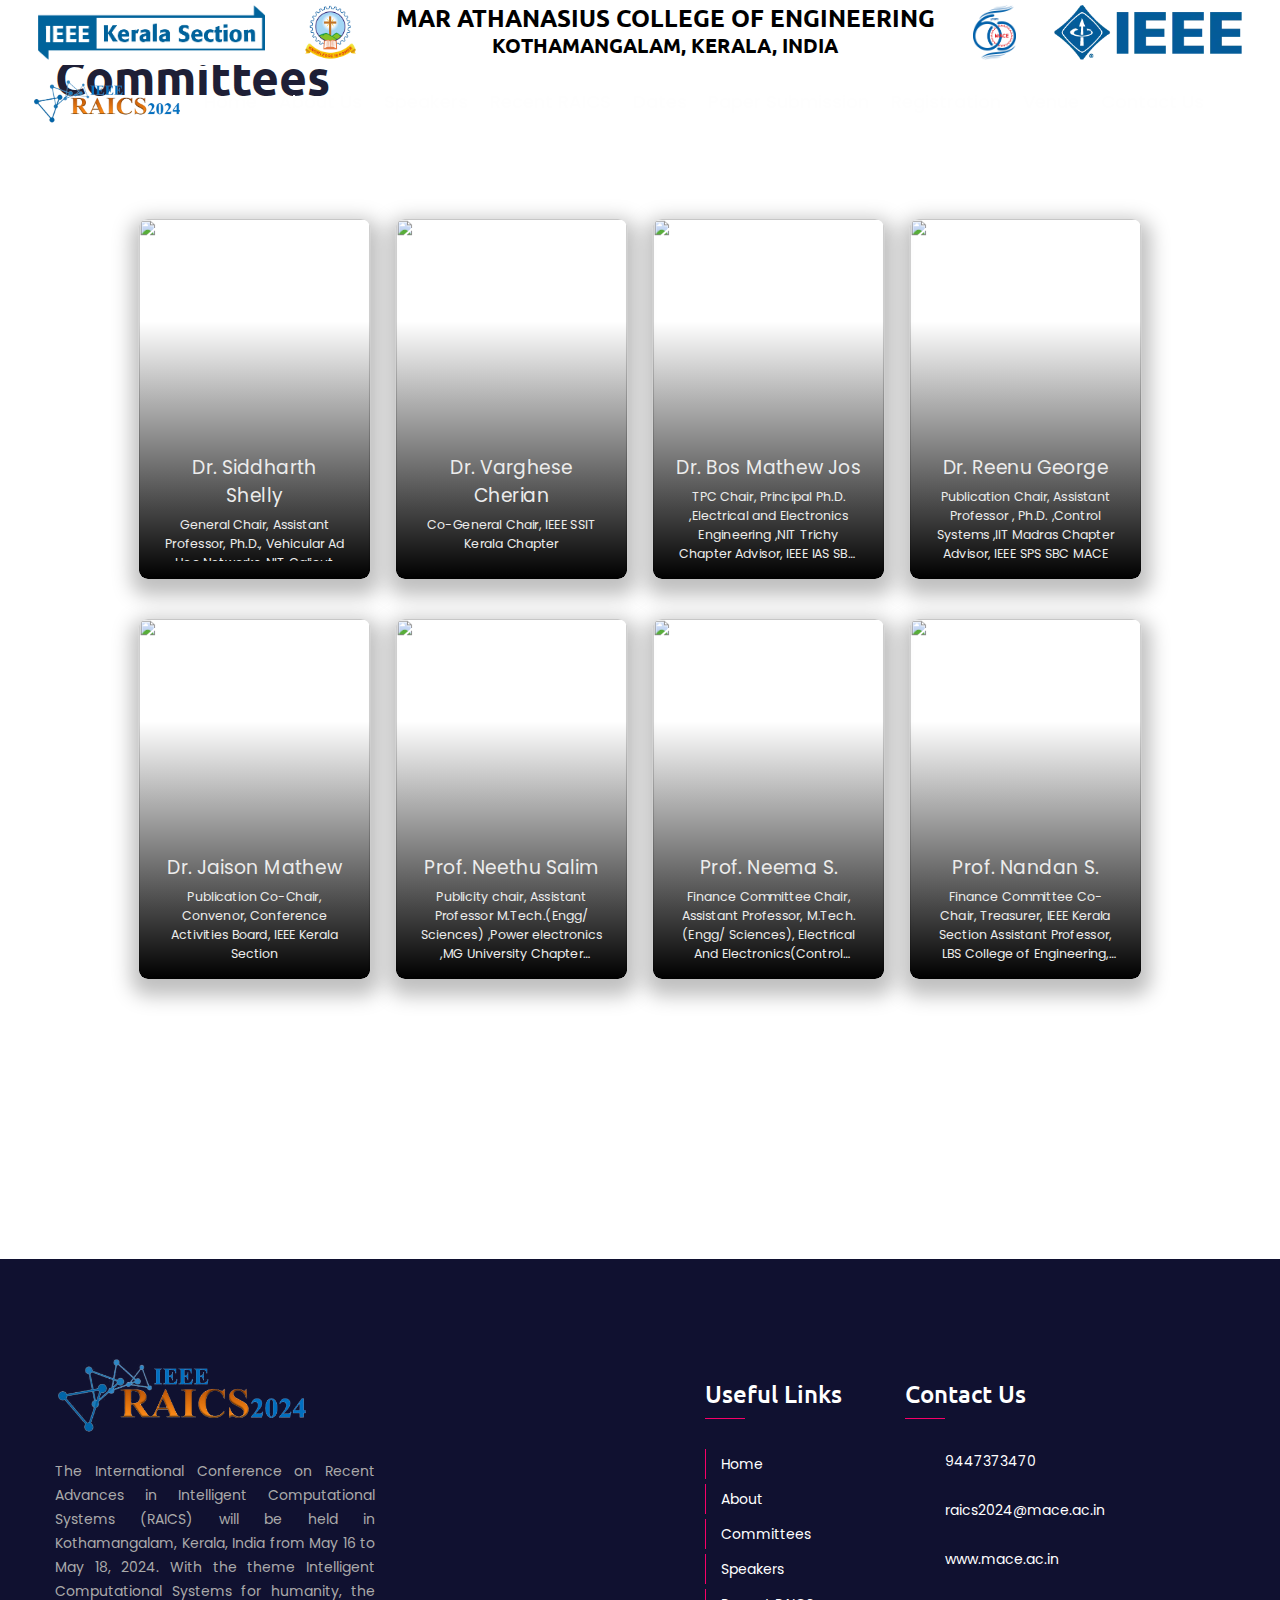
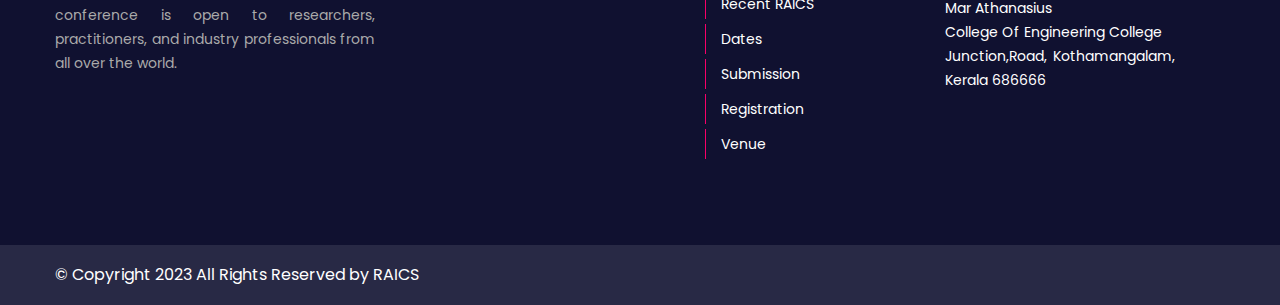
==== committee.html @ f535eb64 "added committee cards, updated committee footer" ====
<!DOCTYPE html>
<html lang="en">

<head>
    <meta charset="utf-8" />
    <title>RAICS</title>
    <!-- Stylesheets -->
    <link href="css/bootstrap.css" rel="stylesheet" />
    <link href="css/style.css" rel="stylesheet" />
    <link href="css/responsive.css" rel="stylesheet" />
    <!--Color Switcher Mockup-->
    <link href="css/color-switcher-design.css" rel="stylesheet" />
    <link rel="shortcut icon" href="images/apple-touch-icon.png" type="image/x-icon" />
    <link rel="icon" href="images/apple-touch-icon.png" type="image/x-icon" />
    <link rel="stylesheet" href="css/committee.css">
    <script src="js/commInfo.js" defer></script>
    <script src="js/committee.js" defer></script>
    <!-- Responsive -->
    <meta http-equiv="X-UA-Compatible" content="IE=edge" />
    <meta name="viewport" content="width=device-width, initial-scale=1.0, maximum-scale=1.0, user-scalable=0" />
    <!--[if lt IE 9]><script src="js/respond.js"></script><![endif]-->
</head>

<body>
    <div class="page-wrapper">
        <!-- Preloader -->

        <div class="preloader"></div>

        <!-- Header span -->

        <!-- Main Header-->

        <header class="main-header">
            <div class="main-box">
                <div class="logo-header">
                    <div>
                        <img src="images/TopLogos/IEEE_Kerala.png" alt="" />
                    </div>
                    <div>
                        <img src="images/TopLogos/macelogo.png" alt="" />
                    </div>
                    <h2 class="heading--">
                        MAR ATHANASIUS COLLEGE OF ENGINEERING
                        <br />
                        <span style="font-size: smaller">KOTHAMANGALAM, KERALA, INDIA</span>
                    </h2>
                    <div>
                        <img src="images/TopLogos/60 yrs MACE.png" alt="" />
                    </div>
                    <div>
                        <img src="images/TopLogos/ieee.webp" alt="" />
                    </div>
                </div>
                <div class="auto-container clearfix">
                    <!-- <div class="logo-box">
                            <div class="logo">
                                <a href="index.html" class="mobile"
                                    ><h2
                                        style="
                                            color: #fff;
                                            font-weight: 700;
                                            text-align: center;
                                        "
                                    >
                                        RAICS
                                    </h2></a
                                >
                                <a href="index.html" class="desktop"
                                    ><h2 style="color: #fff; font-weight: 700;font-size: 1.25rem;">
                                        6th International Conference on Recent Advances in Intelligent Computational 
                                    </h2></a
                                > 
                            </div>
                        </div> -->

                    <!--Nav Box-->

                    <div class="nav-outer clearfix">
                        <div class="nav-logo">
                            <img src="images/TopLogos/raicslogo.png" alt="" />
                        </div>
                        <!--Mobile Navigation Toggler-->

                        <div class="mobile-nav-toggler">
                            <span class="icon flaticon-menu"></span>
                        </div>

                        <!-- Main Menu -->

                        <nav class="main-menu navbar-expand-md navbar-light">
                            <div class="navbar-header">
                                <!-- Togg le Button -->

                                <button class="navbar-toggler" type="button" data-toggle="collapse"
                                    data-target="#navbarSupportedContent" aria-controls="navbarSupportedContent"
                                    aria-expanded="false" aria-label="Toggle navigation">
                                    <span class="icon flaticon-menu-button"></span>
                                </button>
                            </div>

                            <div class="collapse navbar-collapse clearfix" id="navbarSupportedContent">
                                <ul class="navigation clearfix">

                                    <li><a href="index.html">Home </a></li>

                                    <li><a href="index.html#about">About Us</a></li>

                                    <li>
                                        <a href="index.html#speakers">Speakers</a>
                                    </li>
                                    <li>
                                        <a href="index.html#recent" style="text-wrap: nowrap">Recent RAICS</a>
                                    </li>

                                    <li>
                                        <a href="index.html#dates">Dates</a>
                                    </li>
                                    <!-- <li><a href="#theme">Theme</a></li> -->
                                    <li>
                                        <a href="index.html#submission">Paper Submission</a>
                                    </li>
                                    <li>
                                        <a href="index.html#register">Registration</a>
                                    </li>

                                    <li><a href="index.html#venue">Venue</a></li>
                                    <li>
                                        <a href="index.html#footer">Contact Us</a>
                                    </li>
                                    <!-- <li class="current dropdown"><a href="index.html">Home</a>

                                    <ul>

                                        <li><a href="index.html">Home </a></li>

                                        <li><a href="index-2.html">About</a></li>

                                        <li><a href="index-3.html">Venue</a></li>

										<li><a href="index-4.html">Committee</a></li>

                                        <li><a href="index-5.html">Theme</a></li>

                                        <li class="dropdown"><a href="#">Header Styles</a>

                                            <ul>

                                                <li><a href="index.html">Header Style One</a></li>

                                                <li><a href="index-2.html">Header Style Two</a></li>

                                                <li><a href="index-3.html">Header Style Three</a></li>

												<li><a href="index-4.html">Home Page Four</a></li>

												<li><a href="index-5.html">Home Page Five</a></li>

                                            </ul>

                                        </li>

                                    </ul>

                                </li>-->

                                    <!--<li class="dropdown"><a href="about-us.html">About</a>

                                    <ul>

                                        <li><a href="index.html">Home </a></li>

                                        <li><a href="index-2.html">About</a></li>

                                        <li><a href="index-3.html">Venue</a></li>

                                        <li><a href="index-4.html">Committee</a></li>

                                        <li><a href="index-5.html">Theme</a></li>

                                    </ul>

                                </li>

                                <li class="dropdown"><a href="speakers.html">Speakers</a>

                                    <ul>

                                        <li><a href="speakers.html">Speakers</a></li>

                                        <li><a href="speakers-detail.html">Speakers Detail</a></li>

                                    </ul>

                                </li>

                                <li class="dropdown"><a href="schedule.html">Schedule</a>

                                    <ul>

                                        <li><a href="schedule.html">Schedule</a></li>

                                        <li><a href="event-detail.html">Event Detail</a></li>

                                        <li><a href="buy-ticket.html">Buy Ticket</a></li>

                                    </ul>

                                </li>

                                <li class="dropdown"><a href="blog-sidebar.html">Blog</a>

                                    <ul>

                                        <li><a href="blog-sidebar.html">Blog With Sidebar</a></li>

                                        <li><a href="blog-grid.html">Blog Grid</a></li>

                                        <li><a href="blog-single.html">Blog Single</a></li>

                                        <li><a href="error-page.html">404 Error</a></li>

                                    </ul>

                                </li>

                                <li><a href="contact.html">Contact</a></li> -->
                                </ul>
                            </div>
                        </nav>

                        <!-- Main Menu End-->

                        <!-- Outer box 

                    <div class="outer-box">-->

                        <!--Search Box

                        <div class="search-box-outer">

                            <div class="search-box-btn"><span class="flaticon-search"></span></div>

                        </div>-->

                        <!-- Button Box 

                        <div class="btn-box">

                            <a href="buy-ticket.html" class="theme-btn btn-style-one"><span class="btn-title">Get Tickets</span></a>

                        </div>

                    </div>-->
                    </div>
                </div>
            </div>

            <!-- Mobile Menu  -->

            <div class="mobile-menu">
                <div class="menu-backdrop"></div>

                <div class="close-btn">
                    <span class="icon flaticon-cancel-1"></span>
                </div>

                <!--Here Menu Will Come Automatically Via Javascript / Same Menu as in Header-->

                <nav class="menu-box">
                    <div class="nav-logo">
                        <a href="index.html">
                            <h2 style="color: #000; font-weight: 700">
                                RAICS
                            </h2>
                        </a>
                    </div>

                    <ul class="navigation clearfix">
                        <!--Keep This Empty / Menu will come through Javascript-->
                    </ul>
                </nav>
            </div>
            <!-- End Mobile Menu -->
        </header>


        <!-- Features Section Two -->
        <section id="comm" class="features-section-two committee--">
            <div class="auto-container ">
                <div class="sec-title title__modifier">
                    <!-- <span class="title">Committees</span> -->

                    <h2>Committees</h2>
                </div>
                <br />


                <div class="committee__cards">
                    <!-- <div class="committee__card">     (for reference only)
                        <img src="http://unsplash.it/3000" alt="" class="committee__img">
                        <div class="committee__text">
                            <p>Lorem, ipsum dolor.</p>
                            <p class="committee__designation">Lorem ipsum dolor sit amet consectetur adipisicing elit.
                                Ipsam
                                nisi sed ex fugit, nam placeat, ullam eaque commodi veniam labore quidem maxime. Ipsum
                                dignissimos sunt delectus est blanditiis deleniti recusandae!</p>
                        </div>
                    </div> -->
                </div>
            </div>
        </section>
        <!--End Features Section -->
        <footer class="main-footer" id="footer">
            <!--Widgets Section-->

            <div class="widgets-section">
                <div class="auto-container">
                    <div class="row">
                        <!-- Big Column -->

                        <div class="big-column col-xl-6 col-lg-12 col-md-12 col-sm-12">
                            <div class="row">
                                <!-- Footer Column -->

                                <div class="footer-column col-xl-7 col-lg-6 col-md-6 col-sm-12">
                                    <div class="footer-widget about-widget">
                                        <div class="logo">
                                            <a href="#"><img src="images/TopLogos/raicslogo.png" alt="Riasc logo" /></a>
                                        </div>

                                        <div class="text">
                                            <p>
                                                The International Conference
                                                on Recent Advances in
                                                Intelligent Computational
                                                Systems (RAICS) will be held
                                                in Kothamangalam, Kerala,
                                                India from May 16 to May 18,
                                                2024. With the theme
                                                Intelligent Computational
                                                Systems for humanity, the
                                                conference is open to
                                                researchers, practitioners,
                                                and industry professionals
                                                from all over the world.
                                            </p>
                                        </div>

                                        <!-- <ul class="social-icon-one social-icon-colored">

                                        <li><a href="#"><i class="fab fa-facebook-f"></i></a></li>

                                        <li><a href="#"><i class="fab fa-twitter"></i></a></li>

                                        <li><a href="#"><i class="fab fa-pinterest"></i></a></li>

                                        <li><a href="#"><i class="fab fa-youtube"></i></a></li>

                                        <li><a href="#"><i class="fab fa-dribbble"></i></a></li>

                                    </ul> -->
                                    </div>
                                </div>

                                <!-- Footer Column -->
                            </div>
                        </div>

                        <!-- Big Column -->

                        <div class="big-column col-xl-6 col-lg-12 col-md-12 col-sm-12">
                            <div class="row">
                                <!-- Footer Column -->
                                <div class="footer-column col-xl-5 col-lg-6 col-md-6 col-sm-12">
                                    <div class="footer-widget useful-links">
                                        <h2 class="widget-title">
                                            Useful Links
                                        </h2>

                                        <ul class="user-links">
                                            <li><a href="#">Home </a></li>

                                            <li>
                                                <a href="#about">About</a>
                                            </li>

                                            <li>
                                                <a href="#comm">Committees</a>
                                            </li>
                                            <li>
                                                <a href="#speakers">Speakers</a>
                                            </li>
                                            <li>
                                                <a href="#recent" style="
                                                            text-wrap: nowrap;
                                                        ">Recent RAICS</a>
                                            </li>

                                            <li>
                                                <a href="#dates">Dates</a>
                                            </li>

                                            <li>
                                                <a href="#submission">Submission</a>
                                            </li>
                                            <li>
                                                <a href="#register">Registration</a>
                                            </li>

                                            <li>
                                                <a href="#venue">Venue</a>
                                            </li>
                                        </ul>
                                    </div>
                                </div>
                                <div class="footer-column col-lg-6 col-md-6 col-sm-12">
                                    <!-- Footer Column -->

                                    <div class="footer-widget contact-widget">
                                        <h2 class="widget-title">
                                            Contact Us
                                        </h2>

                                        <!-- Footer Column -->

                                        <div class="widget-content">
                                            <ul class="contact-list">
                                                <li>
                                                    <span class="icon flaticon-phone"></span>

                                                    <div class="text">
                                                        <a href="tel:9447373470">9447373470</a>
                                                    </div>
                                                </li>

                                                <li>
                                                    <span class="icon flaticon-paper-plane"></span>

                                                    <div class="text">
                                                        <a href="mailto:raics2024@mace.ac.in">raics2024@mace.ac.in</a>
                                                    </div>
                                                </li>

                                                <li>
                                                    <span class="icon flaticon-menu"></span>

                                                    <div class="text">
                                                        <a href="http://www.mace.ac.in"
                                                            target="_blank">www.mace.ac.in</a>
                                                    </div>
                                                </li>

                                                <li>
                                                    <span class="icon flaticon-worldwide"></span>

                                                    <div class="text">
                                                        Mar Athanasius
                                                        <br />
                                                        College Of
                                                        Engineering College
                                                        <br />
                                                        Junction,Road,
                                                        Kothamangalam,
                                                        Kerala 686666
                                                    </div>
                                                </li>
                                            </ul>
                                        </div>
                                    </div>
                                </div>

                                <!-- Footer Column -->

                                <div class="footer-column col-lg-6 col-md-6 col-sm-12">
                                    <!--Footer Column-->

                                    <!-- <div class="footer-widget instagram-widget">

                                    <h2 class="widget-title">Instagram Gallery</h2>

                                    <div class="widget-content">

                                        <div class="outer clearfix">

                                            <figure class="image">

                                                <a href="images/gallery/1.jpg" class="lightbox-image" title="Image Title Here"><img src="images/gw-1.jpg" alt></a>

                                            </figure>



                                            <figure class="image">

                                                <a href="images/gallery/2.jpg" class="lightbox-image" title="Image Title Here"><img src="images/gw-2.jpg" alt></a>

                                            </figure>



                                            <figure class="image">

                                                <a href="images/gallery/3.jpg" class="lightbox-image" title="Image Title Here"><img src="images/gw-3.jpg" alt></a>

                                            </figure>



                                            <figure class="image">

                                                <a href="images/gallery/4.jpg" class="lightbox-image" title="Image Title Here"><img src="images/gw-4.jpg" alt></a>

                                            </figure>



                                            <figure class="image">

                                                <a href="images/gallery/5.jpg" class="lightbox-image" title="Image Title Here"><img src="images/gw-5.jpg" alt></a>

                                            </figure>



                                            <figure class="image">

                                                <a href="images/gallery/1.jpg" class="lightbox-image" title="Image Title Here"><img src="images/gw-6.jpg" alt></a>

                                            </figure>

                                        </div>

                                    </div>

                                </div>

                            </div> -->
                                </div>
                            </div>
                        </div>
                    </div>
                </div>

                <!--Footer Bottom-->

                <div class="footer-bottom">
                    <div class="auto-container">
                        <div class="inner-container clearfix">
                            <div class="copyright-text">
                                <p>
                                    © Copyright 2023 All Rights Reserved by
                                    RAICS
                                </p>
                            </div>
                        </div>
                    </div>
                </div>
            </div>
        </footer>

        <!-- End Footer -->



    </div>
    <a class="scroll-to-top scroll-to-target" href="#">
        <span class="fa fa-angle-double-up"></span>
    </a>

    <script src="js/jquery.js"></script>

    <script src="js/popper.min.js"></script>

    <script src="js/bootstrap.min.js"></script>

    <script src="js/jquery-ui.js"></script>

    <script src="js/jquery.fancybox.js"></script>

    <script src="js/appear.js"></script>

    <script src="js/owl.js"></script>

    <script src="js/jquery.countdown.js"></script>

    <script src="js/wow.js"></script>

    <script src="js/script.js"></script>

    <!-- Color Setting -->

    <script src="js/color-settings.js"></script>
</body>

</html>
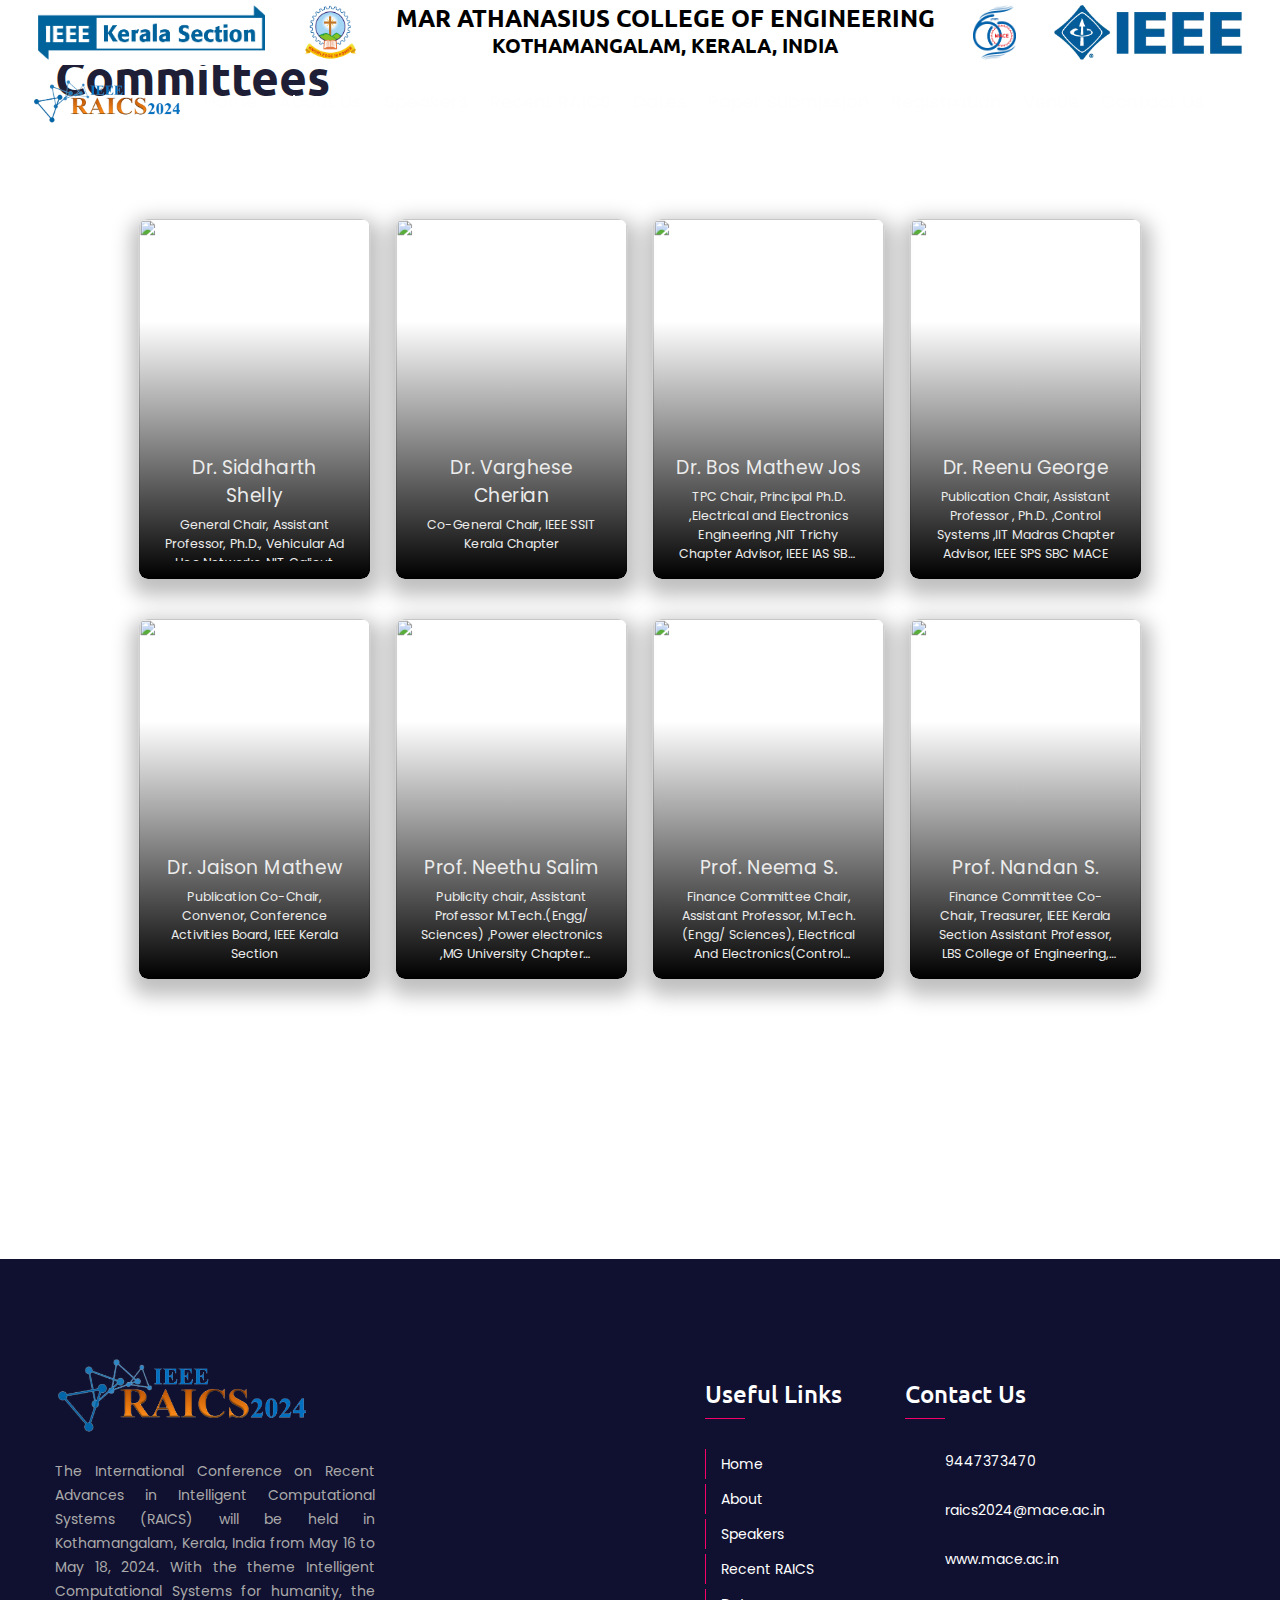
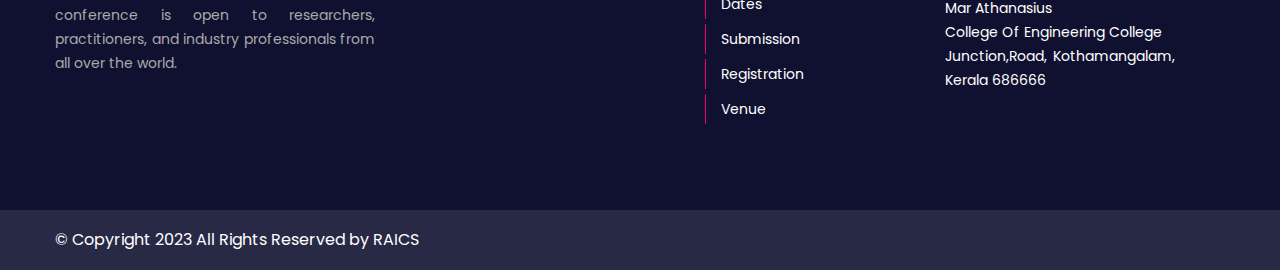
==== commit fb1638a3: "added footer comm,fixed linking" ====
--- a/committee.html
+++ b/committee.html
@@ -379,37 +379,33 @@
                                         </h2>
 
                                         <ul class="user-links">
-                                            <li><a href="#">Home </a></li>
-
-                                            <li>
-                                                <a href="#about">About</a>
-                                            </li>
-
-                                            <li>
-                                                <a href="#comm">Committees</a>
-                                            </li>
-                                            <li>
-                                                <a href="#speakers">Speakers</a>
-                                            </li>
-                                            <li>
-                                                <a href="#recent" style="
+                                            <li><a href="index.html">Home </a></li>
+
+                                            <li>
+                                                <a href="index.html#about">About</a>
+                                            </li>
+                                            <li>
+                                                <a href="index.html#speakers">Speakers</a>
+                                            </li>
+                                            <li>
+                                                <a href="index.html#recent" style="
                                                             text-wrap: nowrap;
                                                         ">Recent RAICS</a>
                                             </li>
 
                                             <li>
-                                                <a href="#dates">Dates</a>
-                                            </li>
-
-                                            <li>
-                                                <a href="#submission">Submission</a>
-                                            </li>
-                                            <li>
-                                                <a href="#register">Registration</a>
-                                            </li>
-
-                                            <li>
-                                                <a href="#venue">Venue</a>
+                                                <a href="index.html#dates">Dates</a>
+                                            </li>
+
+                                            <li>
+                                                <a href="index.html#submission">Submission</a>
+                                            </li>
+                                            <li>
+                                                <a href="index.html#register">Registration</a>
+                                            </li>
+
+                                            <li>
+                                                <a href="index.html#venue">Venue</a>
                                             </li>
                                         </ul>
                                     </div>
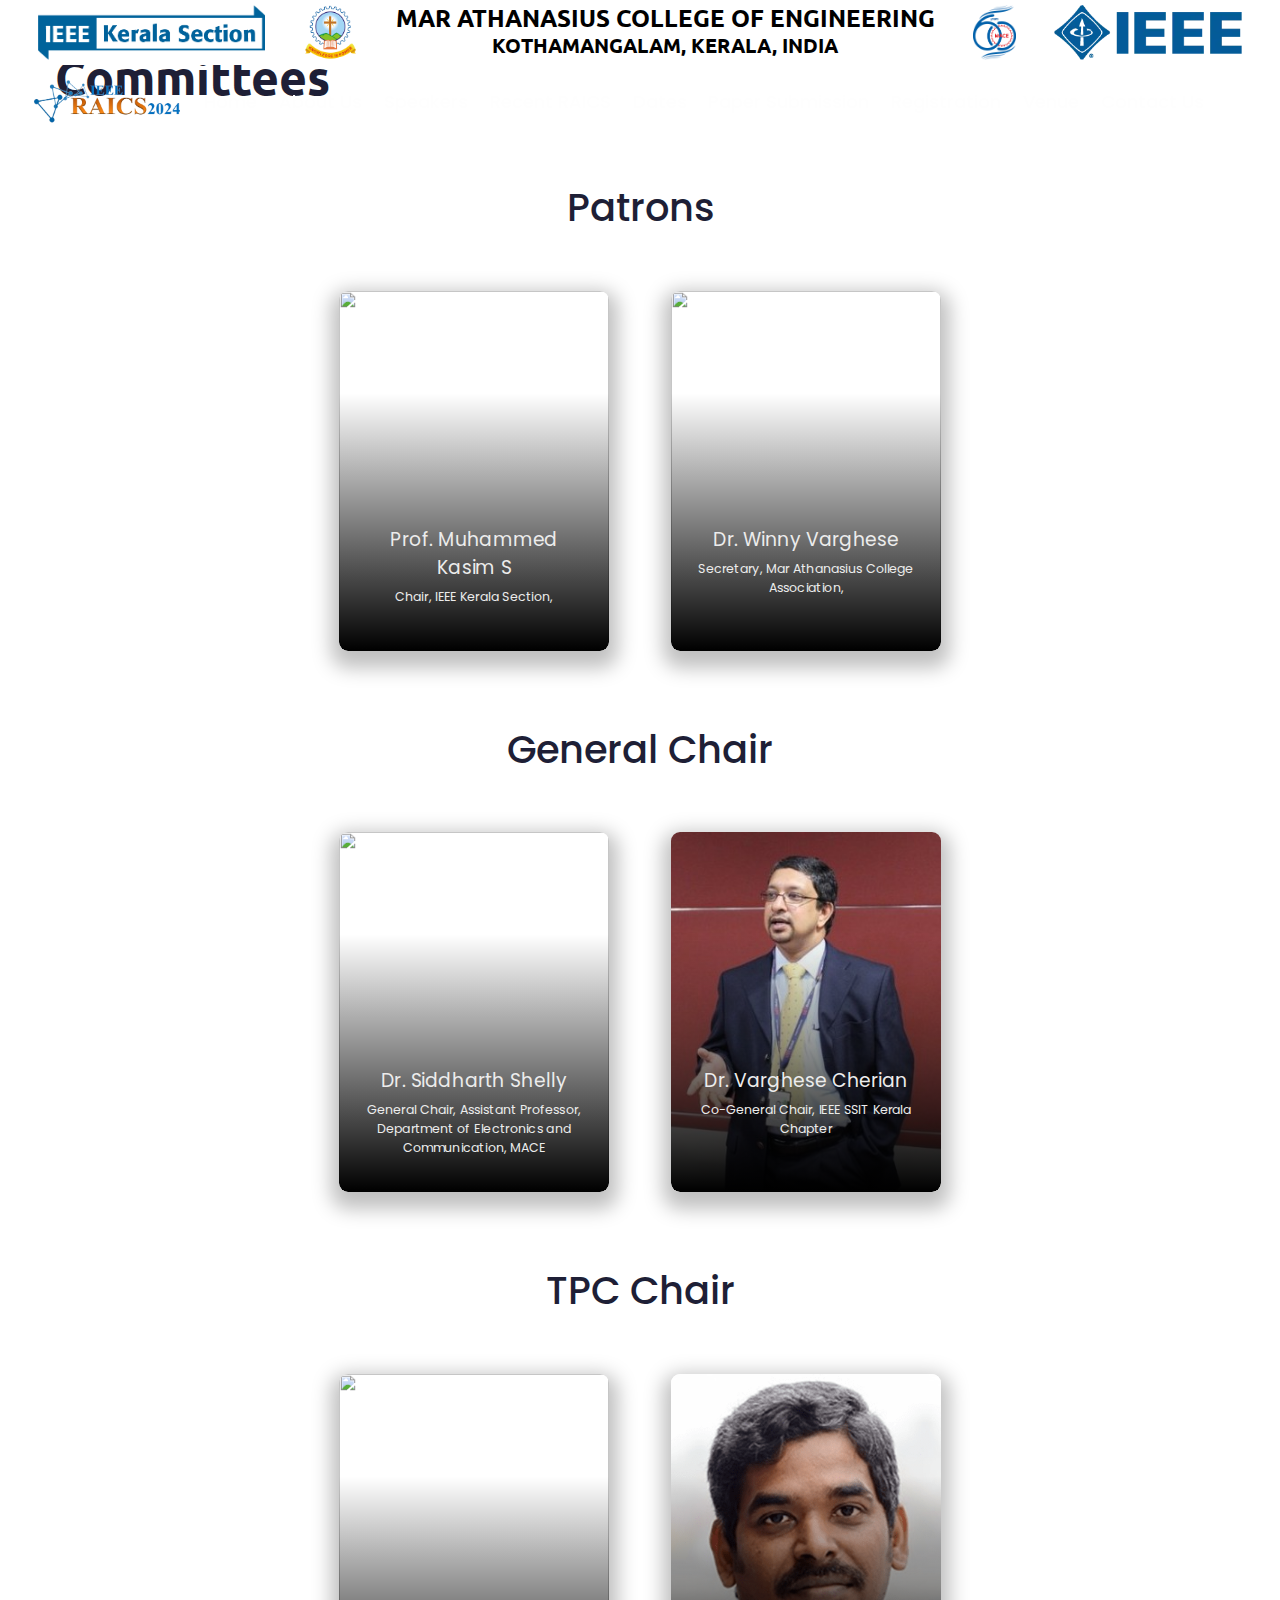
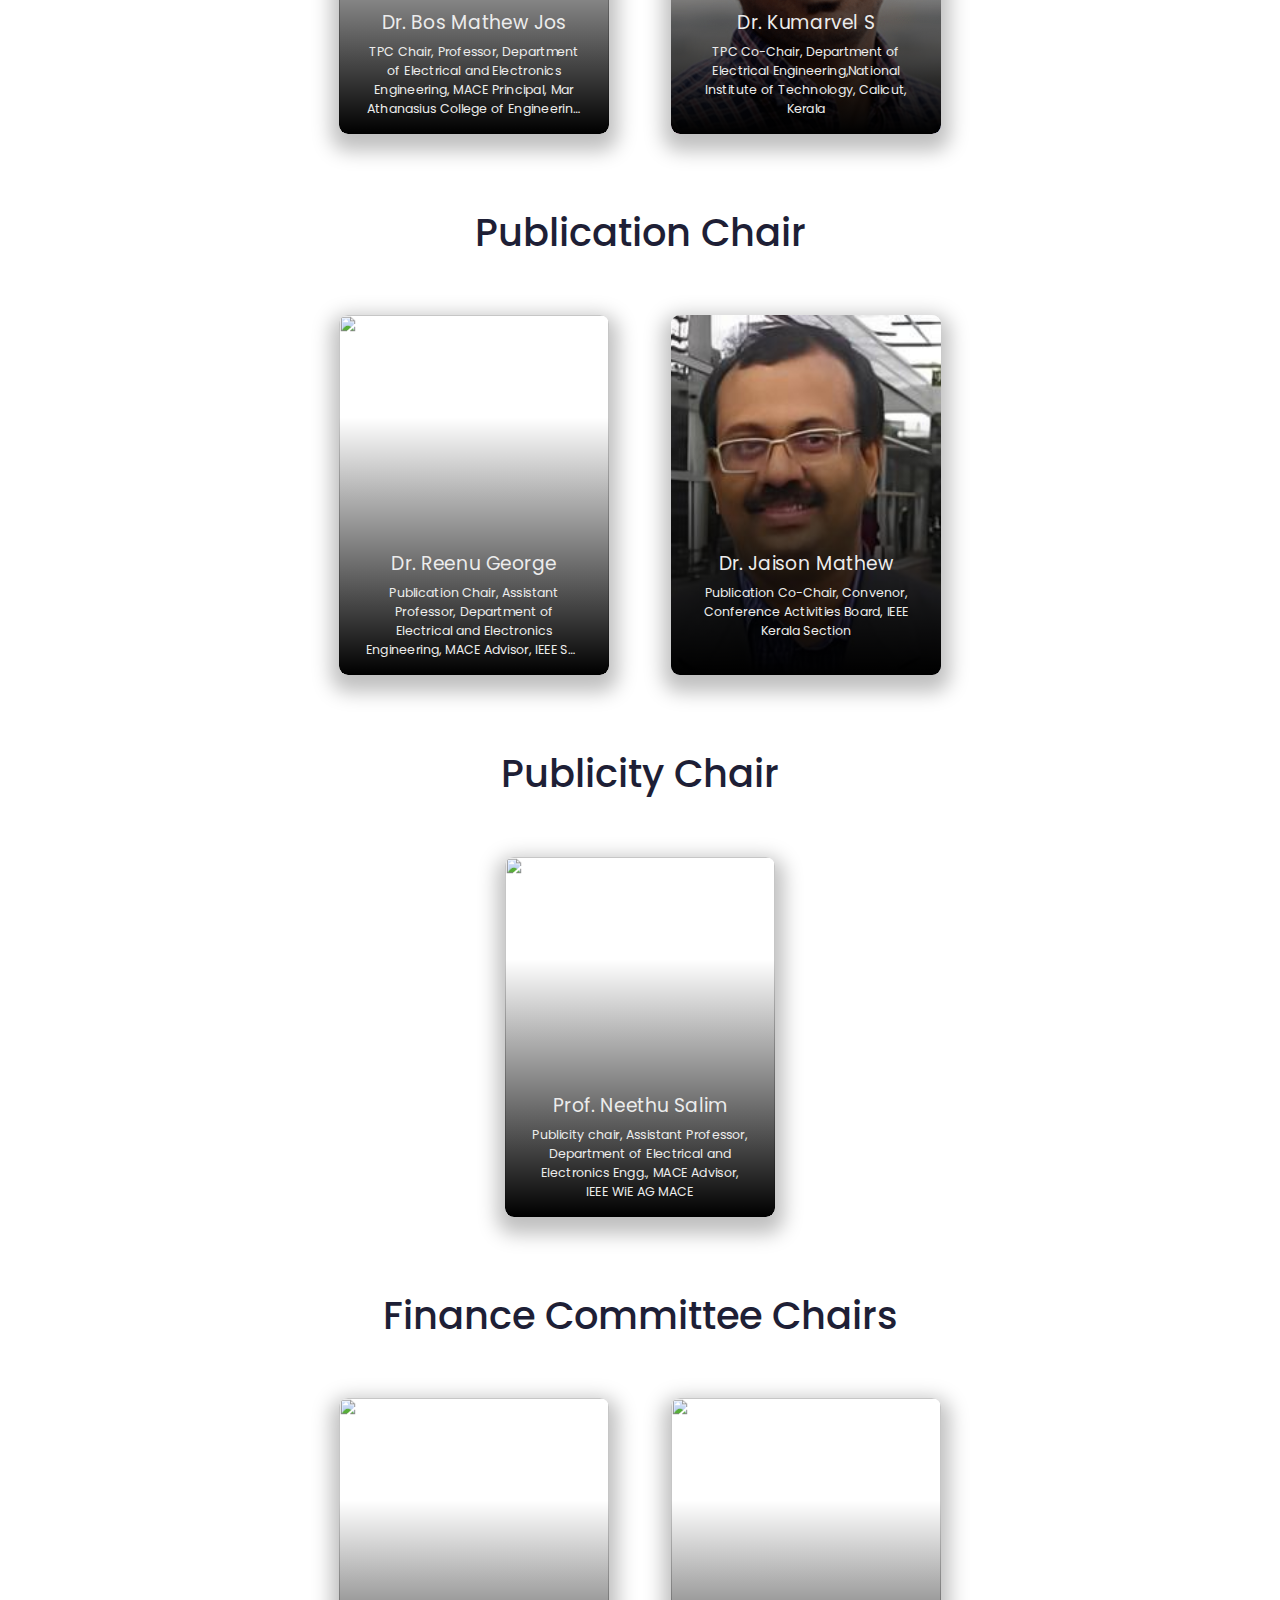
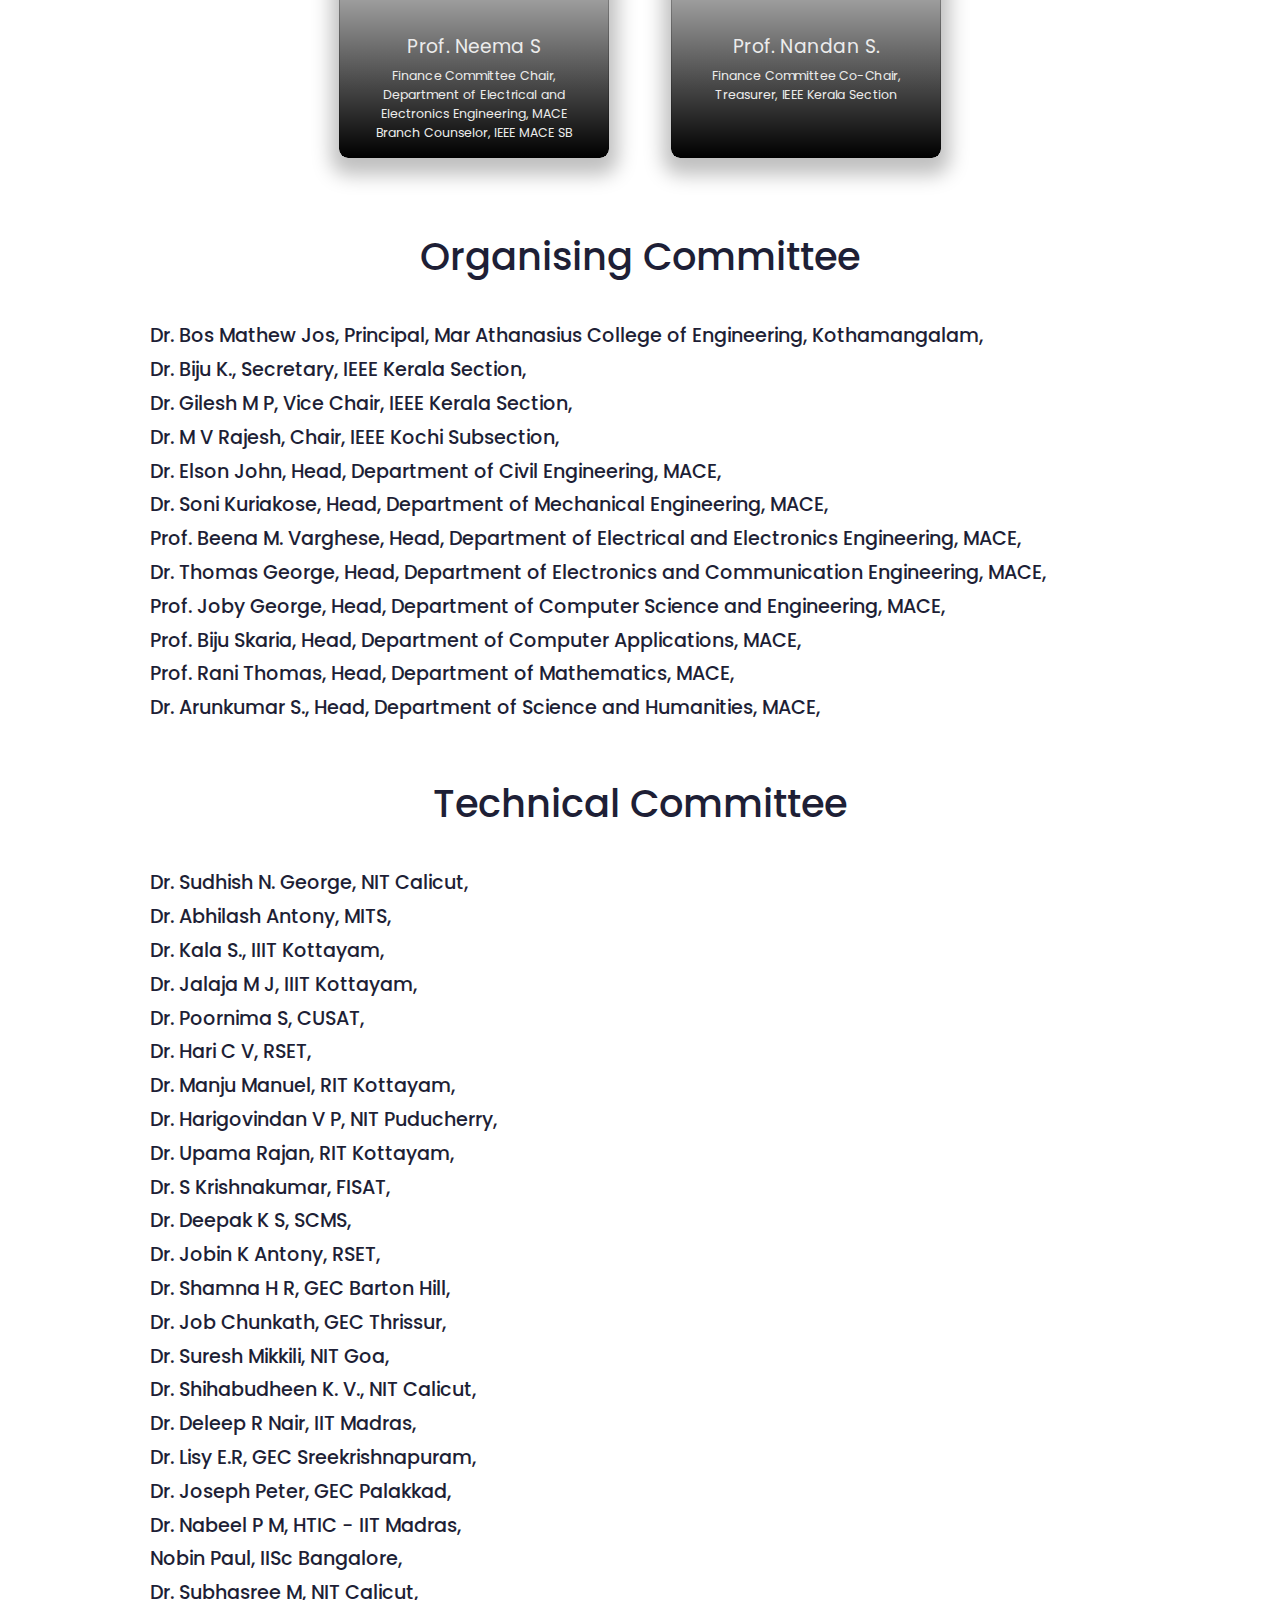
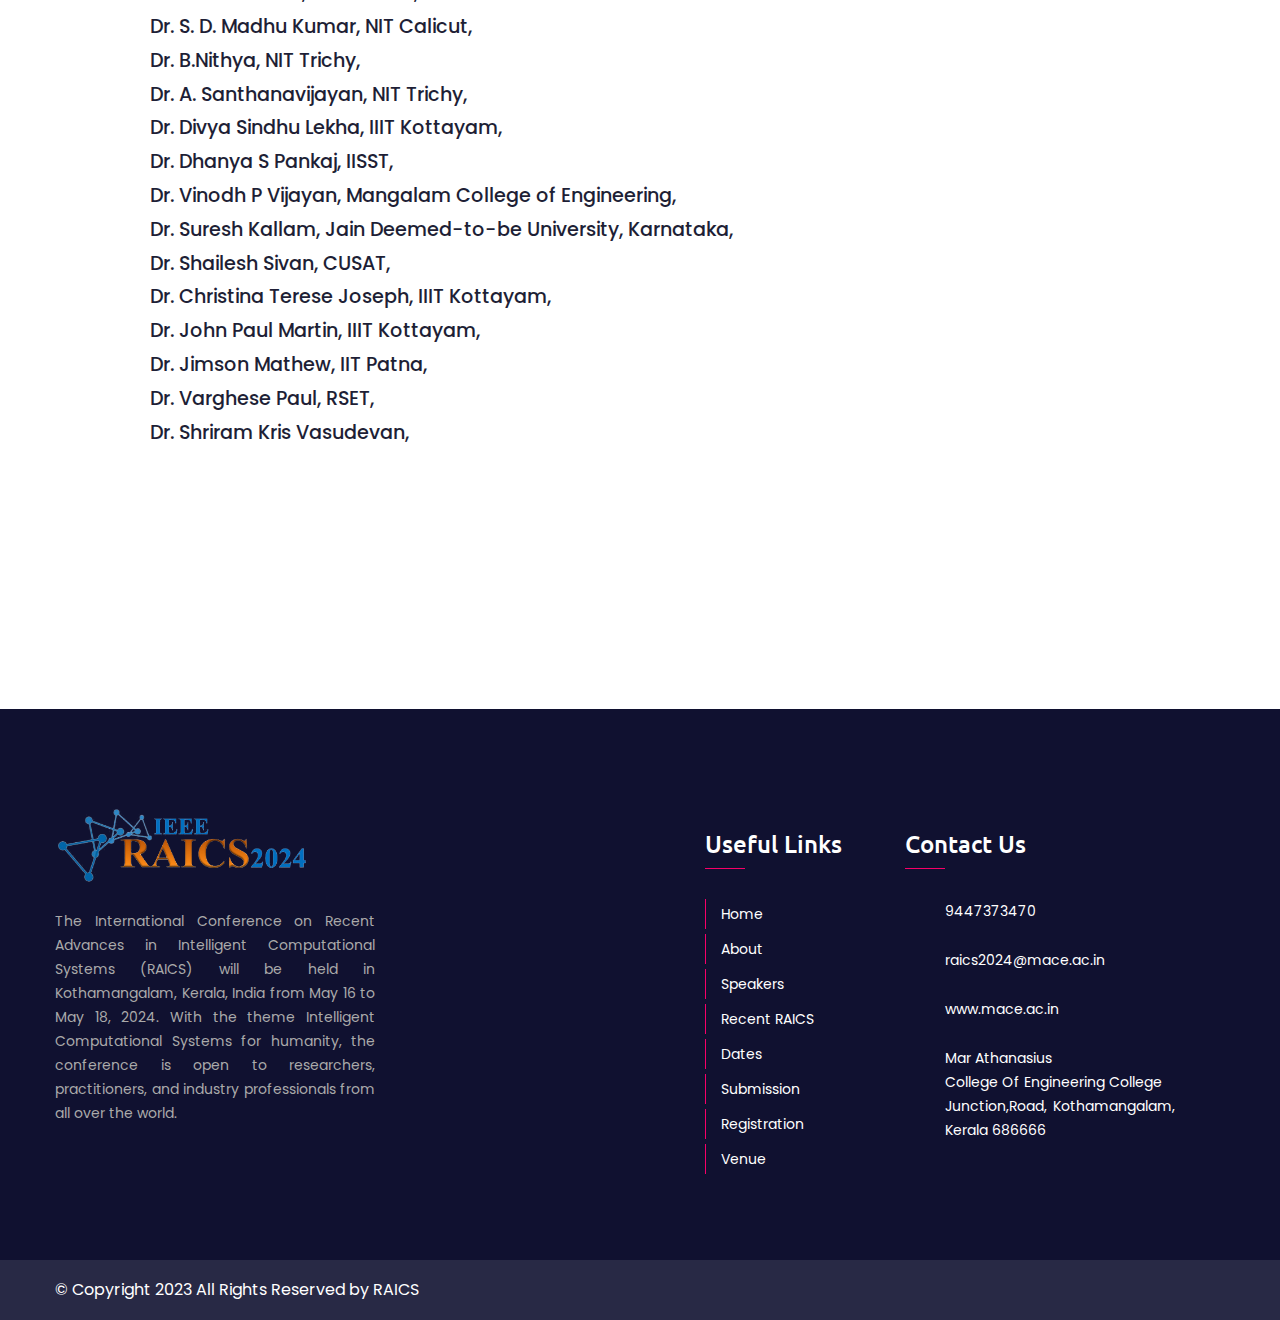
==== commit fda99b04: "committee page new entries" ====
--- a/committee.html
+++ b/committee.html
@@ -31,7 +31,7 @@
 
         <!-- Main Header-->
 
-        <header class="main-header">
+        <header class="main-header colored">
             <div class="main-box">
                 <div class="logo-header">
                     <div>
@@ -101,10 +101,11 @@
 
                             <div class="collapse navbar-collapse clearfix" id="navbarSupportedContent">
                                 <ul class="navigation clearfix">
-
                                     <li><a href="index.html">Home </a></li>
 
-                                    <li><a href="index.html#about">About Us</a></li>
+                                    <li>
+                                        <a href="index.html#about">About Us</a>
+                                    </li>
 
                                     <li>
                                         <a href="index.html#speakers">Speakers</a>
@@ -124,7 +125,9 @@
                                         <a href="index.html#register">Registration</a>
                                     </li>
 
-                                    <li><a href="index.html#venue">Venue</a></li>
+                                    <li>
+                                        <a href="index.html#venue">Venue</a>
+                                    </li>
                                     <li>
                                         <a href="index.html#footer">Contact Us</a>
                                     </li>
@@ -295,8 +298,8 @@
                 </div>
                 <br />
 
-
                 <div class="committee__cards">
+
                     <!-- <div class="committee__card">     (for reference only)
                         <img src="http://unsplash.it/3000" alt="" class="committee__img">
                         <div class="committee__text">
@@ -307,7 +310,26 @@
                                 dignissimos sunt delectus est blanditiis deleniti recusandae!</p>
                         </div>
                     </div> -->
+                    <div class="committe__section__wrapper comm__patrons">
+                    </div>
+                    <div class="committe__section__wrapper comm__gchair">
+                    </div>
+                    <div class="committe__section__wrapper comm__tpc">
+                    </div>
+                    <div class="committe__section__wrapper comm__publication">
+                    </div>
+                    <div class="committe__section__wrapper comm__publicity">
+                    </div>
+                    <div class="committe__section__wrapper comm__finance">
+                    </div>
+                    <div class="committe__section__wrapper comm__org">
+                    </div>
+                    <div class="committe__section__wrapper comm__tech">
+                    </div>
+
+
                 </div>
+
             </div>
         </section>
         <!--End Features Section -->
--- a/css/committee.css
+++ b/css/committee.css
@@ -1,7 +1,30 @@
 @media all and (min-width: 767px) {
   .title__modifier {
     margin-top: 3rem;
+    margin-bottom: 0;
   }
+}
+.title__modifier {
+  margin-bottom: 0;
+}
+
+.committe__section__wrapper {
+  width: 100%;
+  height: auto;
+  display: flex;
+  flex-wrap: wrap;
+  gap: 2rem;
+  justify-content: center;
+  align-items: center;
+}
+.committee_titles {
+  width: 100%;
+  font-size: 2.4rem;
+  margin-block: 3rem 0rem;
+  text-align: center;
+  color: #1e1f36;
+  font-weight: 500;
+  font-family: inherit;
 }
 
 .committee__img {
@@ -23,6 +46,7 @@
   position: relative;
   max-width: 300px;
   min-width: 257px;
+  width: 300px; /*optional*/
   height: 400px;
   border-radius: 10px;
   display: flex;
@@ -30,7 +54,7 @@
   align-items: center;
   box-shadow: 1px 9px 21px 9px rgba(0, 0, 0, 0.25);
   overflow: hidden;
-  transition: all 200ms ease-in-out;
+  transition: all 300ms ease-in-out;
   transform: scale(0.9);
 }
 
@@ -79,3 +103,34 @@
   text-overflow: ellipsis;
   white-space: normal;
 }
+
+.comm__organising,
+.comm__technical {
+  list-style-type: disc;
+  width: 100%;
+}
+
+.comm__organising > *,
+.comm__technical > * {
+  color: #1e1f36;
+  font-family: inherit;
+  font-weight: 500;
+  font-size: 1.2rem;
+  padding: 5px;
+  margin-left: min(7rem, 7vmax);
+}
+
+@keyframes AutoReveal {
+  0% {
+    transform: translateY(0);
+  }
+  10% {
+    transform: translateY(0);
+  }
+  50% {
+    transform: translateY(50%);
+  }
+  100% {
+    transform: translateY(0);
+  }
+}
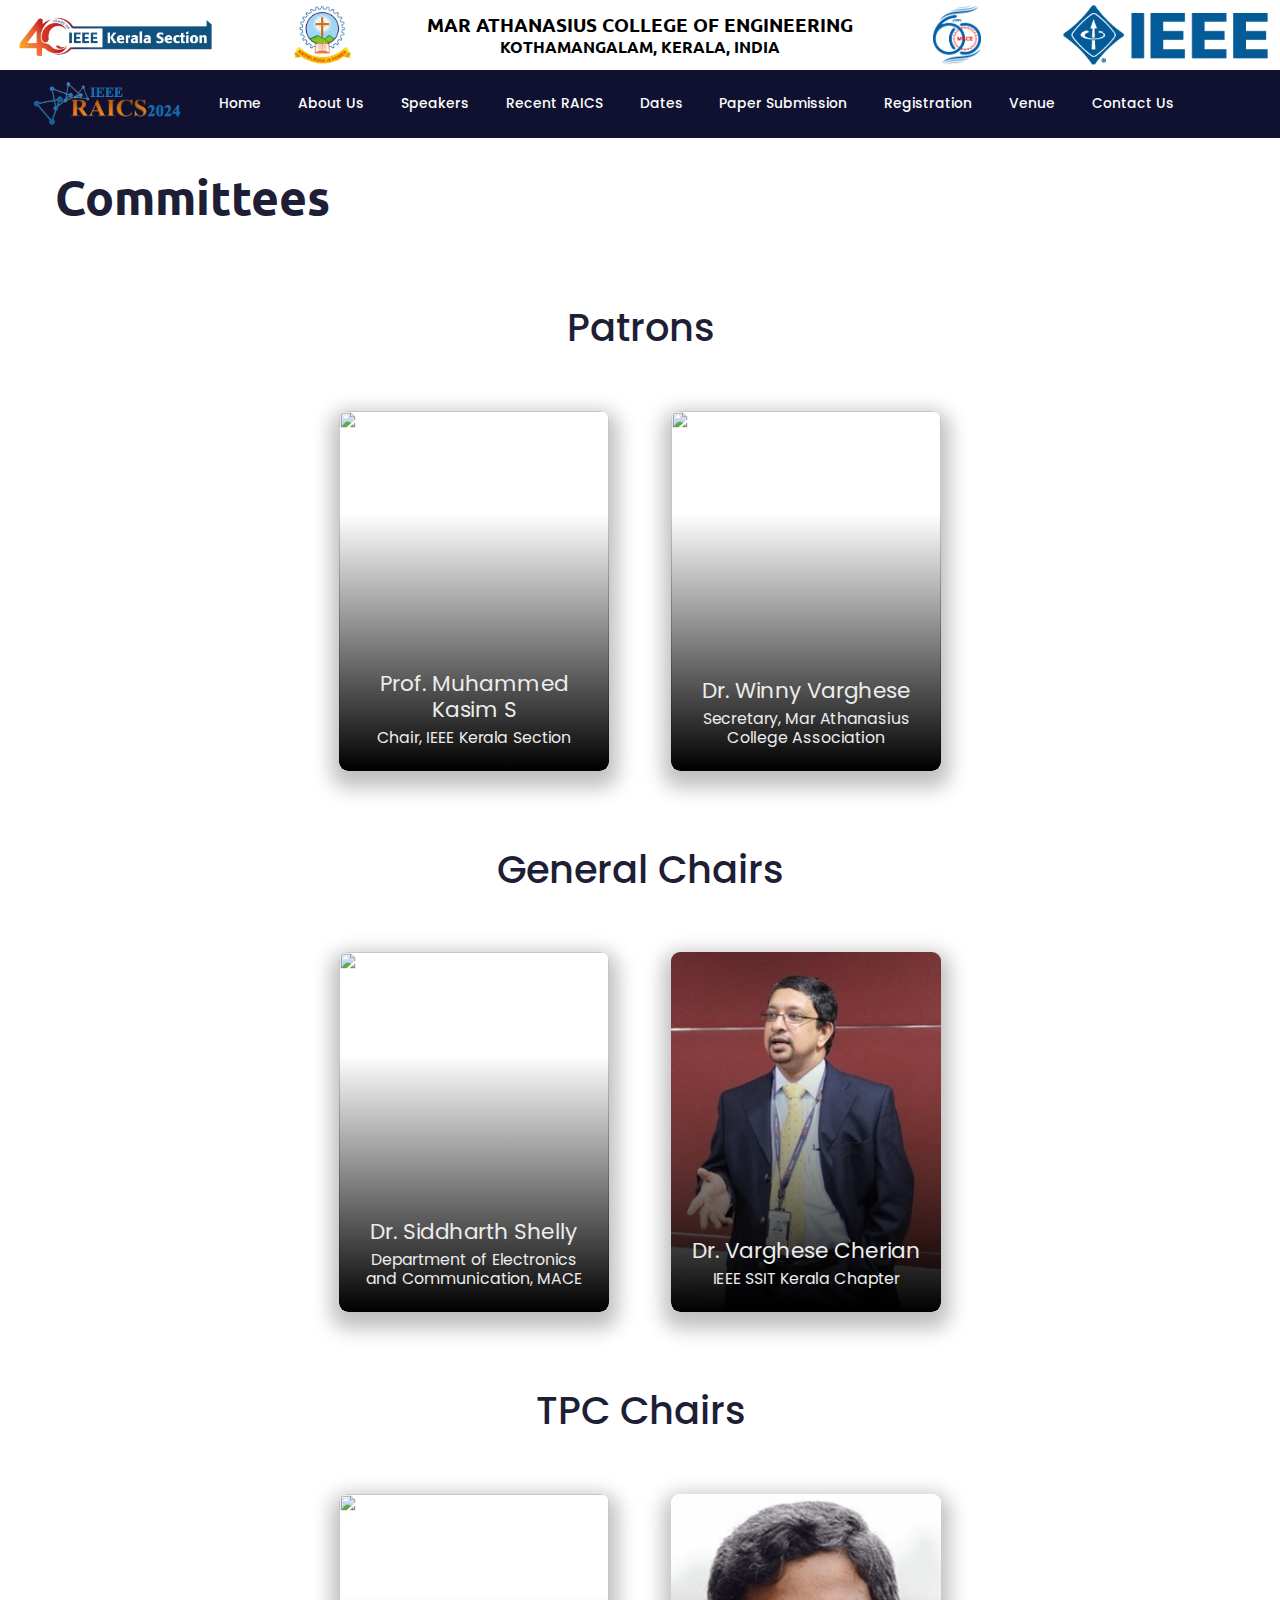
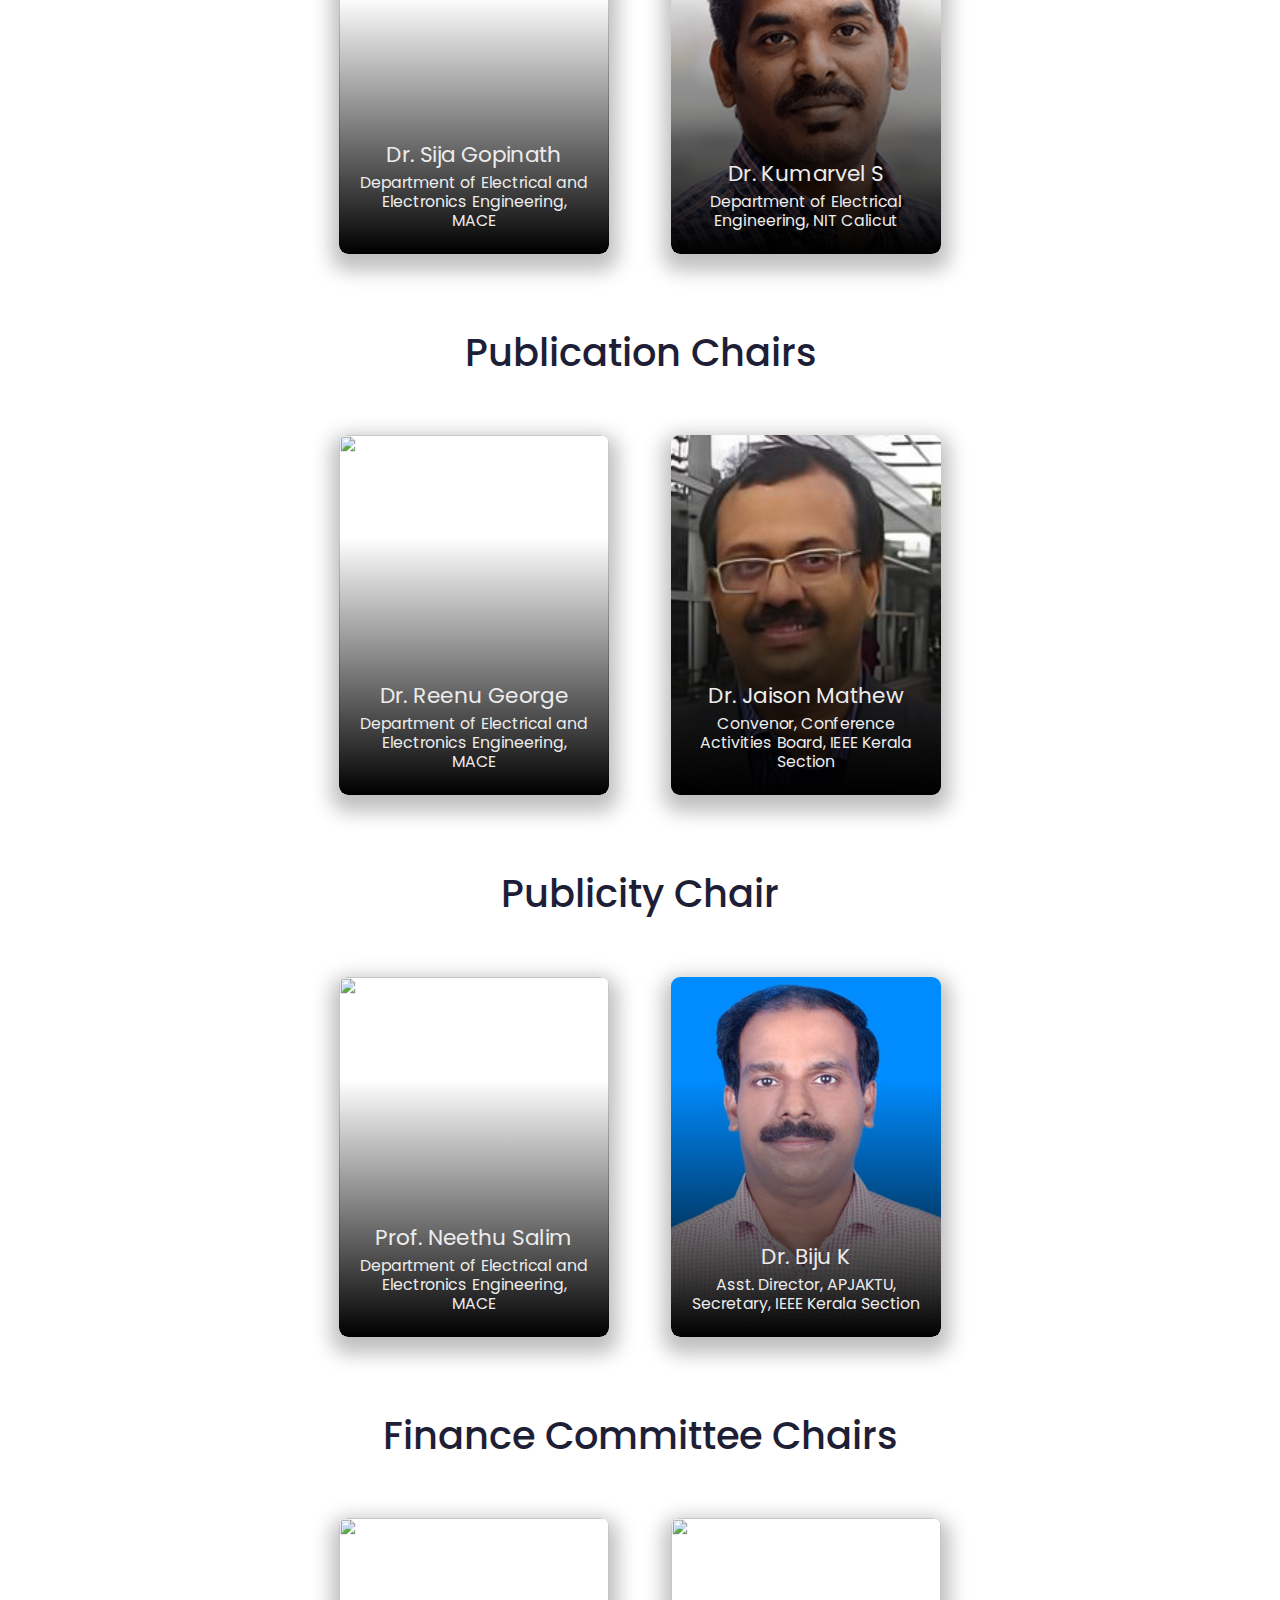
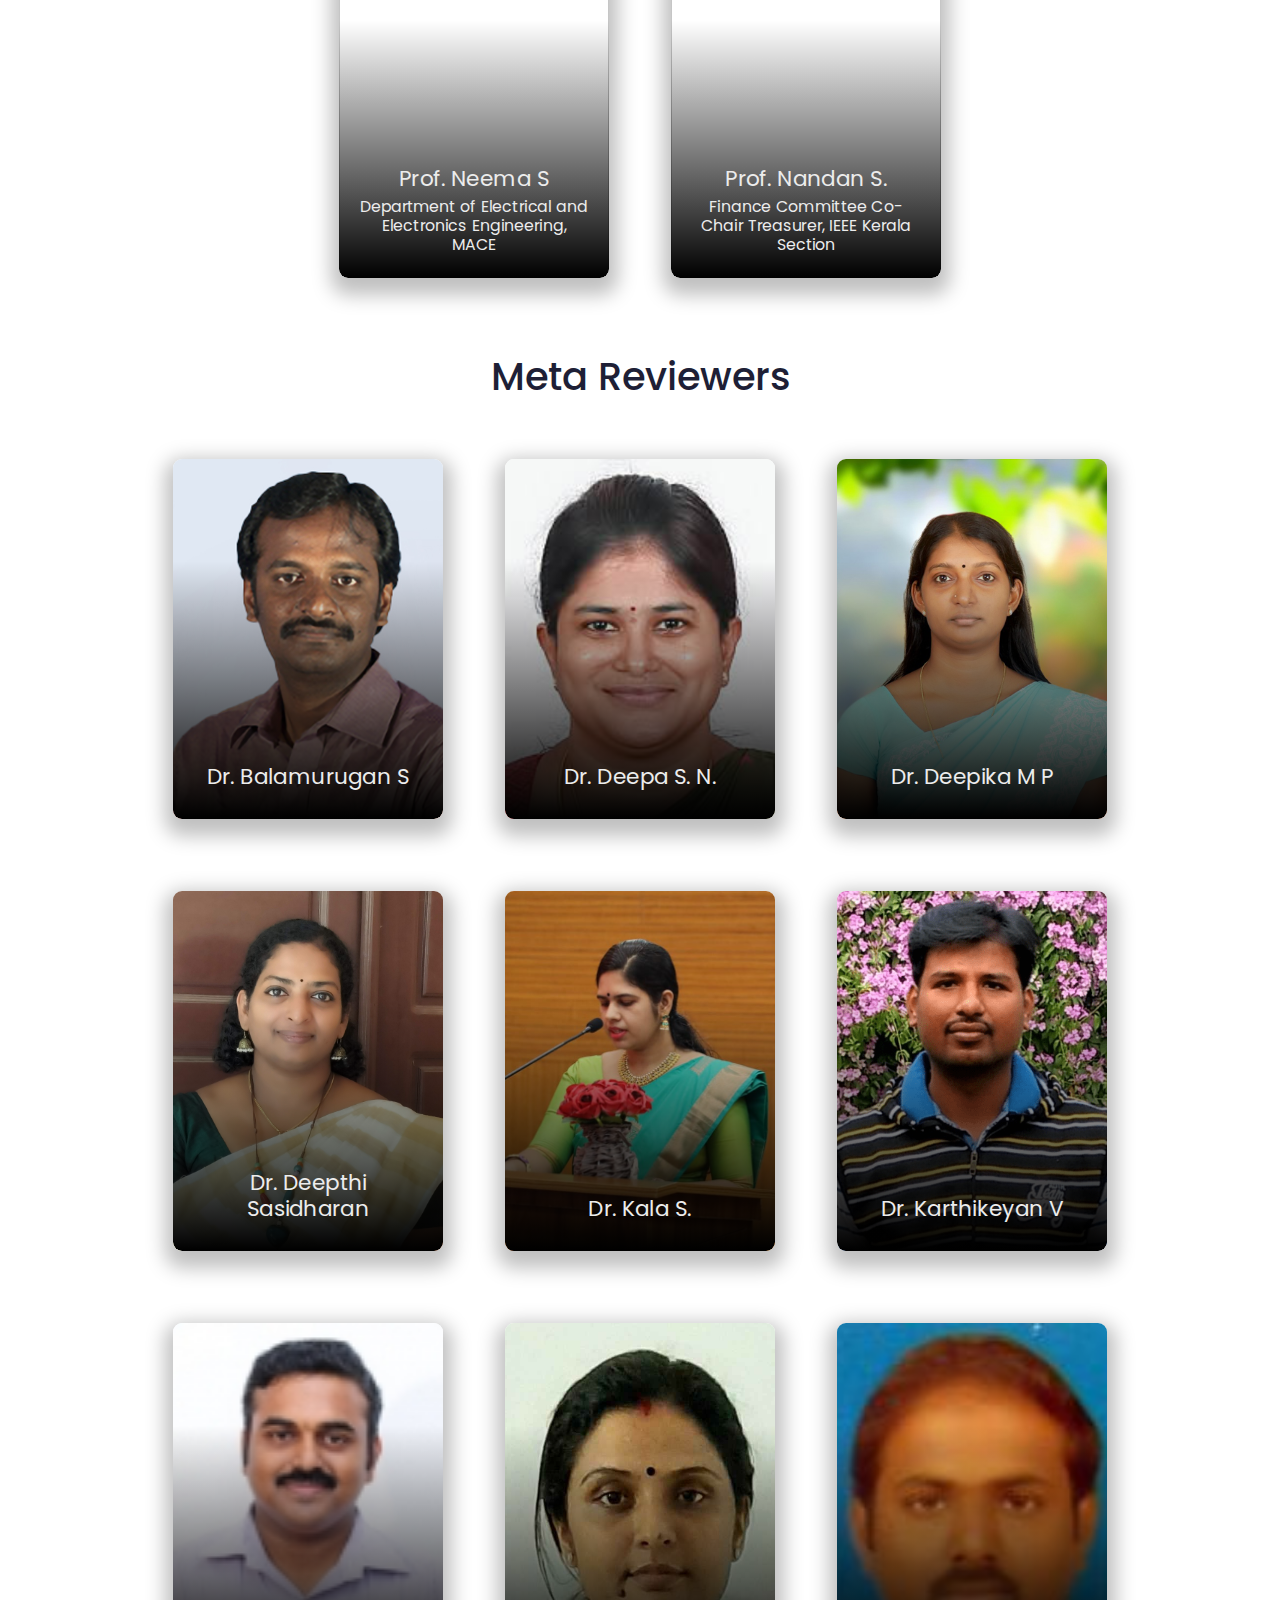
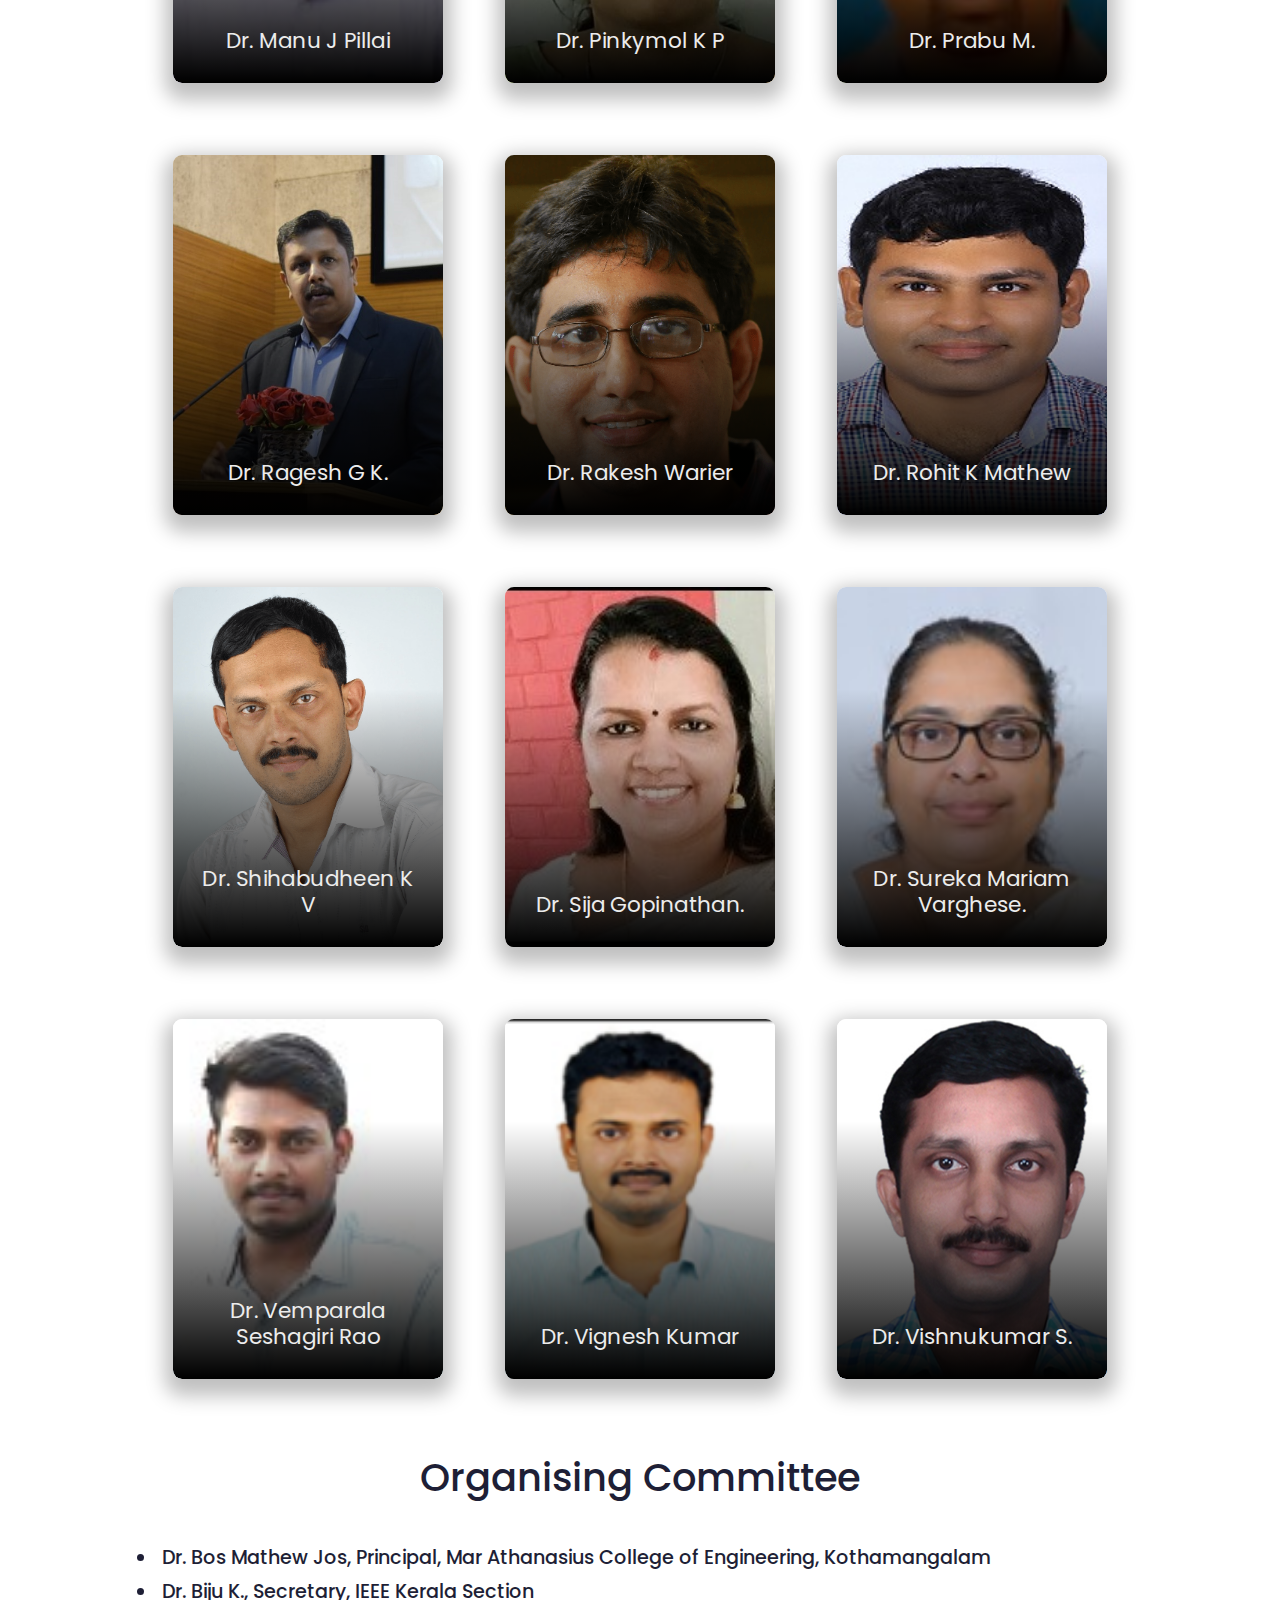
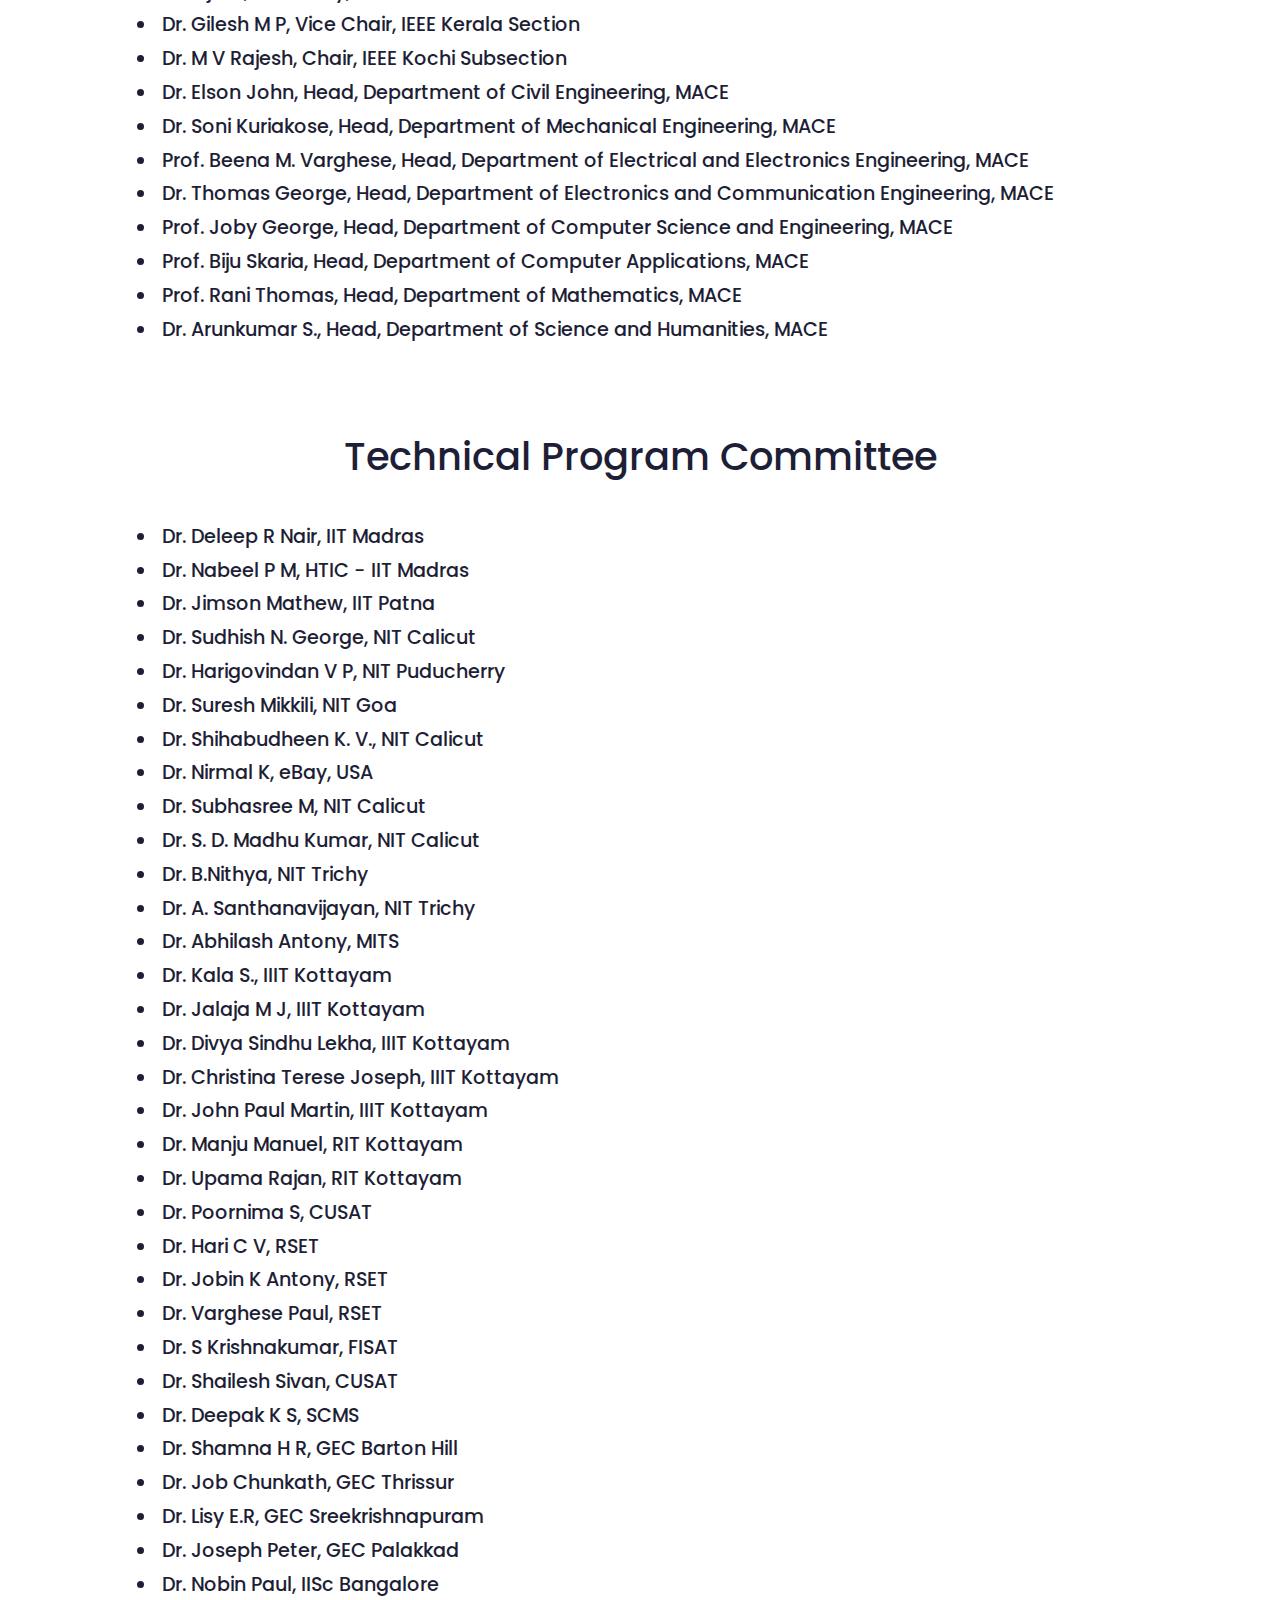
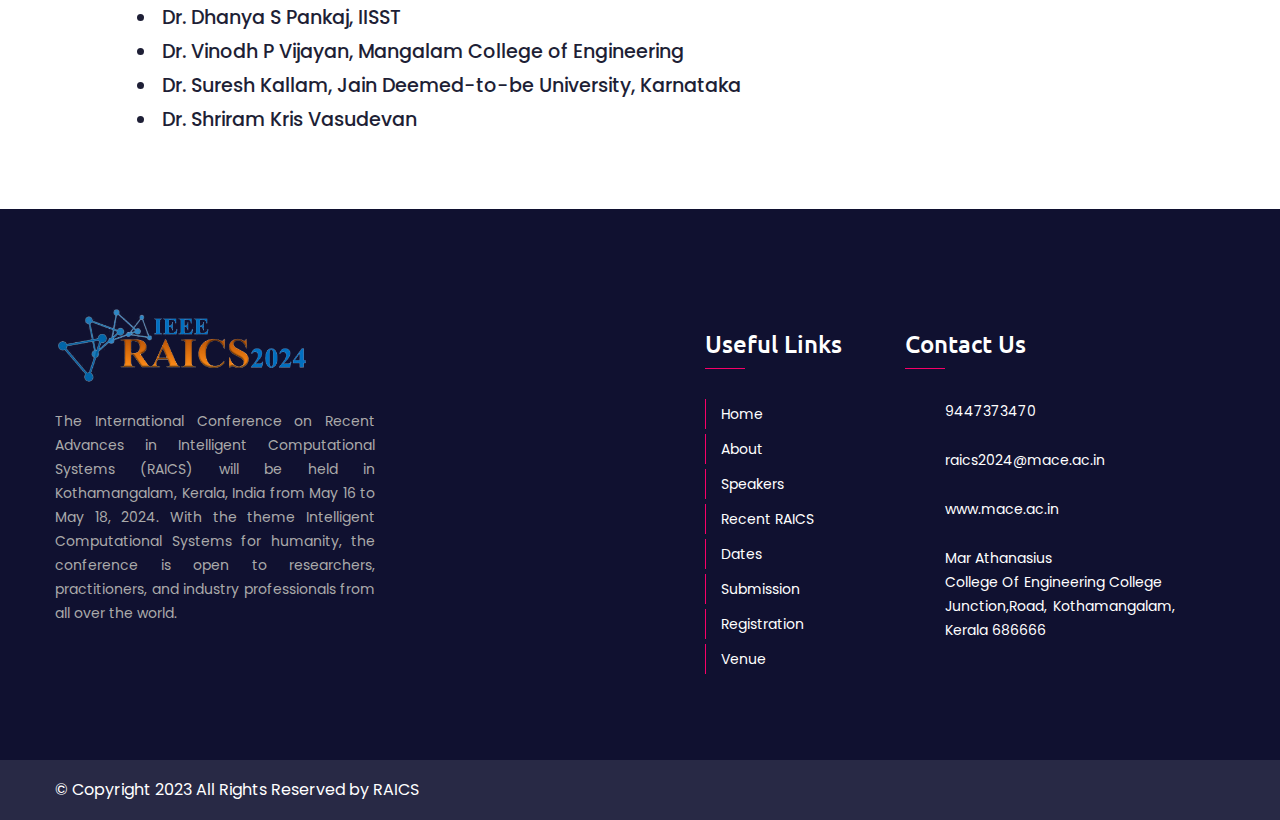
==== commit 29ccbee6: "feat:added meta reviewers" ====
--- a/committee.html
+++ b/committee.html
@@ -1,59 +1,73 @@
 <!DOCTYPE html>
 <html lang="en">
-
-<head>
-    <meta charset="utf-8" />
-    <title>RAICS</title>
-    <!-- Stylesheets -->
-    <link href="css/bootstrap.css" rel="stylesheet" />
-    <link href="css/style.css" rel="stylesheet" />
-    <link href="css/responsive.css" rel="stylesheet" />
-    <!--Color Switcher Mockup-->
-    <link href="css/color-switcher-design.css" rel="stylesheet" />
-    <link rel="shortcut icon" href="images/apple-touch-icon.png" type="image/x-icon" />
-    <link rel="icon" href="images/apple-touch-icon.png" type="image/x-icon" />
-    <link rel="stylesheet" href="css/committee.css">
-    <script src="js/commInfo.js" defer></script>
-    <script src="js/committee.js" defer></script>
-    <!-- Responsive -->
-    <meta http-equiv="X-UA-Compatible" content="IE=edge" />
-    <meta name="viewport" content="width=device-width, initial-scale=1.0, maximum-scale=1.0, user-scalable=0" />
-    <!--[if lt IE 9]><script src="js/respond.js"></script><![endif]-->
-</head>
-
-<body>
-    <div class="page-wrapper">
-        <!-- Preloader -->
-
-        <div class="preloader"></div>
-
-        <!-- Header span -->
-
-        <!-- Main Header-->
-
-        <header class="main-header colored">
-            <div class="main-box">
-                <div class="logo-header">
-                    <div>
-                        <img src="images/TopLogos/IEEE_Kerala.png" alt="" />
+    <head>
+        <meta charset="utf-8" />
+        <title>RAICS</title>
+        <!-- Stylesheets -->
+        <link href="css/bootstrap.css" rel="stylesheet" />
+        <link href="css/style.css" rel="stylesheet" />
+        <link href="css/responsive.css" rel="stylesheet" />
+        <!--Color Switcher Mockup-->
+        <link href="css/color-switcher-design.css" rel="stylesheet" />
+        <link
+            rel="shortcut icon"
+            href="images/apple-touch-icon.png"
+            type="image/x-icon"
+        />
+        <link
+            rel="icon"
+            href="images/apple-touch-icon.png"
+            type="image/x-icon"
+        />
+        <link rel="stylesheet" href="css/committee.css" />
+        <script src="js/commInfo.js" defer></script>
+        <script src="js/committee.js" defer></script>
+        <!-- Responsive -->
+        <meta http-equiv="X-UA-Compatible" content="IE=edge" />
+        <meta
+            name="viewport"
+            content="width=device-width, initial-scale=1.0, maximum-scale=1.0, user-scalable=0"
+        />
+        <!--[if lt IE 9]><script src="js/respond.js"></script><![endif]-->
+    </head>
+
+    <body>
+        <div class="page-wrapper">
+            <!-- Preloader -->
+
+            <div class="preloader"></div>
+
+            <!-- Header span -->
+
+            <!-- Main Header-->
+
+            <header class="main-header colored">
+                <div class="main-box">
+                    <div class="logo-header">
+                        <div>
+                            <img src="images/TopLogos/IEEE_Kerala.png" alt="" />
+                        </div>
+                        <div>
+                            <img src="images/TopLogos/macelogo.png" alt="" />
+                        </div>
+                        <h2 class="heading--">
+                            <span style="text-wrap: nowrap">
+                                MAR ATHANASIUS COLLEGE OF ENGINEERING
+                            </span>
+                            <br />
+                            <span style="font-size: smaller"
+                                >KOTHAMANGALAM, KERALA, INDIA</span
+                            >
+                        </h2>
+                        <div>
+                            <img src="images/TopLogos/60 yrs MACE.png" alt="" />
+                        </div>
+                        <div>
+                            <img src="images/TopLogos/ieee.webp" alt="" />
+                        </div>
                     </div>
-                    <div>
-                        <img src="images/TopLogos/macelogo.png" alt="" />
-                    </div>
-                    <h2 class="heading--">
-                        MAR ATHANASIUS COLLEGE OF ENGINEERING
-                        <br />
-                        <span style="font-size: smaller">KOTHAMANGALAM, KERALA, INDIA</span>
-                    </h2>
-                    <div>
-                        <img src="images/TopLogos/60 yrs MACE.png" alt="" />
-                    </div>
-                    <div>
-                        <img src="images/TopLogos/ieee.webp" alt="" />
-                    </div>
-                </div>
-                <div class="auto-container clearfix">
-                    <!-- <div class="logo-box">
+                    <div class="auto-container clearfix">
+                        <!-- <div class="logo-box">
                             <div class="logo">
                                 <a href="index.html" class="mobile"
                                     ><h2
@@ -74,64 +88,92 @@
                             </div>
                         </div> -->
 
-                    <!--Nav Box-->
-
-                    <div class="nav-outer clearfix">
-                        <div class="nav-logo">
-                            <img src="images/TopLogos/raicslogo.png" alt="" />
-                        </div>
-                        <!--Mobile Navigation Toggler-->
-
-                        <div class="mobile-nav-toggler">
-                            <span class="icon flaticon-menu"></span>
-                        </div>
-
-                        <!-- Main Menu -->
-
-                        <nav class="main-menu navbar-expand-md navbar-light">
-                            <div class="navbar-header">
-                                <!-- Togg le Button -->
-
-                                <button class="navbar-toggler" type="button" data-toggle="collapse"
-                                    data-target="#navbarSupportedContent" aria-controls="navbarSupportedContent"
-                                    aria-expanded="false" aria-label="Toggle navigation">
-                                    <span class="icon flaticon-menu-button"></span>
-                                </button>
+                        <!--Nav Box-->
+
+                        <div class="nav-outer clearfix">
+                            <div class="nav-logo">
+                                <img
+                                    src="images/TopLogos/raicslogo.png"
+                                    alt=""
+                                />
                             </div>
-
-                            <div class="collapse navbar-collapse clearfix" id="navbarSupportedContent">
-                                <ul class="navigation clearfix">
-                                    <li><a href="index.html">Home </a></li>
-
-                                    <li>
-                                        <a href="index.html#about">About Us</a>
-                                    </li>
-
-                                    <li>
-                                        <a href="index.html#speakers">Speakers</a>
-                                    </li>
-                                    <li>
-                                        <a href="index.html#recent" style="text-wrap: nowrap">Recent RAICS</a>
-                                    </li>
-
-                                    <li>
-                                        <a href="index.html#dates">Dates</a>
-                                    </li>
-                                    <!-- <li><a href="#theme">Theme</a></li> -->
-                                    <li>
-                                        <a href="index.html#submission">Paper Submission</a>
-                                    </li>
-                                    <li>
-                                        <a href="index.html#register">Registration</a>
-                                    </li>
-
-                                    <li>
-                                        <a href="index.html#venue">Venue</a>
-                                    </li>
-                                    <li>
-                                        <a href="index.html#footer">Contact Us</a>
-                                    </li>
-                                    <!-- <li class="current dropdown"><a href="index.html">Home</a>
+                            <!--Mobile Navigation Toggler-->
+
+                            <div class="mobile-nav-toggler">
+                                <span class="icon flaticon-menu"></span>
+                            </div>
+
+                            <!-- Main Menu -->
+
+                            <nav
+                                class="main-menu navbar-expand-md navbar-light"
+                            >
+                                <div class="navbar-header">
+                                    <!-- Togg le Button -->
+
+                                    <button
+                                        class="navbar-toggler"
+                                        type="button"
+                                        data-toggle="collapse"
+                                        data-target="#navbarSupportedContent"
+                                        aria-controls="navbarSupportedContent"
+                                        aria-expanded="false"
+                                        aria-label="Toggle navigation"
+                                    >
+                                        <span
+                                            class="icon flaticon-menu-button"
+                                        ></span>
+                                    </button>
+                                </div>
+
+                                <div
+                                    class="collapse navbar-collapse clearfix"
+                                    id="navbarSupportedContent"
+                                >
+                                    <ul class="navigation clearfix">
+                                        <li><a href="index.html">Home </a></li>
+
+                                        <li>
+                                            <a href="index.html#about"
+                                                >About Us</a
+                                            >
+                                        </li>
+
+                                        <li>
+                                            <a href="speakers.html">Speakers</a>
+                                        </li>
+                                        <li>
+                                            <a
+                                                href="index.html#recent"
+                                                style="text-wrap: nowrap"
+                                                >Recent RAICS</a
+                                            >
+                                        </li>
+
+                                        <li>
+                                            <a href="index.html#dates">Dates</a>
+                                        </li>
+                                        <!-- <li><a href="#theme">Theme</a></li> -->
+                                        <li>
+                                            <a href="index.html#submission"
+                                                >Paper Submission</a
+                                            >
+                                        </li>
+                                        <li>
+                                            <a href="index.html#register"
+                                                >Registration</a
+                                            >
+                                        </li>
+
+                                        <li>
+                                            <a href="index.html#venue">Venue</a>
+                                        </li>
+                                        <li>
+                                            <a href="index.html#footer"
+                                                >Contact Us</a
+                                            >
+                                        </li>
+                                        <!-- <li class="current dropdown"><a href="index.html">Home</a>
 
                                     <ul>
 
@@ -167,7 +209,7 @@
 
                                 </li>-->
 
-                                    <!--<li class="dropdown"><a href="about-us.html">About</a>
+                                        <!--<li class="dropdown"><a href="about-us.html">About</a>
 
                                     <ul>
 
@@ -228,17 +270,17 @@
                                 </li>
 
                                 <li><a href="contact.html">Contact</a></li> -->
-                                </ul>
-                            </div>
-                        </nav>
-
-                        <!-- Main Menu End-->
-
-                        <!-- Outer box 
+                                    </ul>
+                                </div>
+                            </nav>
+
+                            <!-- Main Menu End-->
+
+                            <!-- Outer box 
 
                     <div class="outer-box">-->
 
-                        <!--Search Box
+                            <!--Search Box
 
                         <div class="search-box-outer">
 
@@ -246,7 +288,7 @@
 
                         </div>-->
 
-                        <!-- Button Box 
+                            <!-- Button Box 
 
                         <div class="btn-box">
 
@@ -255,52 +297,50 @@
                         </div>
 
                     </div>-->
+                        </div>
                     </div>
                 </div>
-            </div>
-
-            <!-- Mobile Menu  -->
-
-            <div class="mobile-menu">
-                <div class="menu-backdrop"></div>
-
-                <div class="close-btn">
-                    <span class="icon flaticon-cancel-1"></span>
+
+                <!-- Mobile Menu  -->
+
+                <div class="mobile-menu">
+                    <div class="menu-backdrop"></div>
+
+                    <div class="close-btn">
+                        <span class="icon flaticon-cancel-1"></span>
+                    </div>
+
+                    <!--Here Menu Will Come Automatically Via Javascript / Same Menu as in Header-->
+
+                    <nav class="menu-box">
+                        <div class="nav-logo">
+                            <a href="index.html">
+                                <h2 style="color: #000; font-weight: 700">
+                                    RAICS
+                                </h2>
+                            </a>
+                        </div>
+
+                        <ul class="navigation clearfix">
+                            <!--Keep This Empty / Menu will come through Javascript-->
+                        </ul>
+                    </nav>
                 </div>
-
-                <!--Here Menu Will Come Automatically Via Javascript / Same Menu as in Header-->
-
-                <nav class="menu-box">
-                    <div class="nav-logo">
-                        <a href="index.html">
-                            <h2 style="color: #000; font-weight: 700">
-                                RAICS
-                            </h2>
-                        </a>
+                <!-- End Mobile Menu -->
+            </header>
+
+            <!-- Features Section Two -->
+            <section id="comm" class="features-section-two committee--">
+                <div class="auto-container">
+                    <div class="sec-title title__modifier">
+                        <!-- <span class="title">Committees</span> -->
+
+                        <h2>Committees</h2>
                     </div>
-
-                    <ul class="navigation clearfix">
-                        <!--Keep This Empty / Menu will come through Javascript-->
-                    </ul>
-                </nav>
-            </div>
-            <!-- End Mobile Menu -->
-        </header>
-
-
-        <!-- Features Section Two -->
-        <section id="comm" class="features-section-two committee--">
-            <div class="auto-container ">
-                <div class="sec-title title__modifier">
-                    <!-- <span class="title">Committees</span> -->
-
-                    <h2>Committees</h2>
-                </div>
-                <br />
-
-                <div class="committee__cards">
-
-                    <!-- <div class="committee__card">     (for reference only)
+                    <br />
+
+                    <div class="committee__cards">
+                        <!-- <div class="committee__card">     (for reference only)
                         <img src="http://unsplash.it/3000" alt="" class="committee__img">
                         <div class="committee__text">
                             <p>Lorem, ipsum dolor.</p>
@@ -310,305 +350,362 @@
                                 dignissimos sunt delectus est blanditiis deleniti recusandae!</p>
                         </div>
                     </div> -->
-                    <div class="committe__section__wrapper comm__patrons">
+                        <div
+                            class="committe__section__wrapper comm__patrons"
+                        ></div>
+                        <div
+                            class="committe__section__wrapper comm__gchair"
+                        ></div>
+                        <div class="committe__section__wrapper comm__tpc"></div>
+                        <div
+                            class="committe__section__wrapper comm__publication"
+                        ></div>
+                        <div
+                            class="committe__section__wrapper comm__publicity"
+                        ></div>
+                        <div
+                            class="committe__section__wrapper comm__finance"
+                        ></div>
+                        <div
+                            class="committe__section__wrapper comm__reviewer"
+                        ></div>
+                        <div class="committe__section__wrapper comm__org"></div>
+                        <div
+                            class="committe__section__wrapper comm__tech"
+                        ></div>
                     </div>
-                    <div class="committe__section__wrapper comm__gchair">
-                    </div>
-                    <div class="committe__section__wrapper comm__tpc">
-                    </div>
-                    <div class="committe__section__wrapper comm__publication">
-                    </div>
-                    <div class="committe__section__wrapper comm__publicity">
-                    </div>
-                    <div class="committe__section__wrapper comm__finance">
-                    </div>
-                    <div class="committe__section__wrapper comm__org">
-                    </div>
-                    <div class="committe__section__wrapper comm__tech">
-                    </div>
-
-
                 </div>
-
-            </div>
-        </section>
-        <!--End Features Section -->
-        <footer class="main-footer" id="footer">
-            <!--Widgets Section-->
-
-            <div class="widgets-section">
-                <div class="auto-container">
-                    <div class="row">
-                        <!-- Big Column -->
-
-                        <div class="big-column col-xl-6 col-lg-12 col-md-12 col-sm-12">
-                            <div class="row">
-                                <!-- Footer Column -->
-
-                                <div class="footer-column col-xl-7 col-lg-6 col-md-6 col-sm-12">
-                                    <div class="footer-widget about-widget">
-                                        <div class="logo">
-                                            <a href="#"><img src="images/TopLogos/raicslogo.png" alt="Riasc logo" /></a>
+            </section>
+            <!--End Features Section -->
+            <footer class="main-footer" id="footer">
+                <!--Widgets Section-->
+
+                <div class="widgets-section">
+                    <div class="auto-container">
+                        <div class="row">
+                            <!-- Big Column -->
+
+                            <div
+                                class="big-column col-xl-6 col-lg-12 col-md-12 col-sm-12"
+                            >
+                                <div class="row">
+                                    <!-- Footer Column -->
+
+                                    <div
+                                        class="footer-column col-xl-7 col-lg-6 col-md-6 col-sm-12"
+                                    >
+                                        <div class="footer-widget about-widget">
+                                            <div class="logo">
+                                                <a href="#"
+                                                    ><img
+                                                        src="images/TopLogos/raicslogo.png"
+                                                        alt="Riasc logo"
+                                                /></a>
+                                            </div>
+
+                                            <div class="text">
+                                                <p>
+                                                    The International Conference
+                                                    on Recent Advances in
+                                                    Intelligent Computational
+                                                    Systems (RAICS) will be held
+                                                    in Kothamangalam, Kerala,
+                                                    India from May 16 to May 18,
+                                                    2024. With the theme
+                                                    Intelligent Computational
+                                                    Systems for humanity, the
+                                                    conference is open to
+                                                    researchers, practitioners,
+                                                    and industry professionals
+                                                    from all over the world.
+                                                </p>
+                                            </div>
+
+                                            <!-- <ul class="social-icon-one social-icon-colored">
+
+                                        <li><a href="#"><i class="fab fa-facebook-f"></i></a></li>
+
+                                        <li><a href="#"><i class="fab fa-twitter"></i></a></li>
+
+                                        <li><a href="#"><i class="fab fa-pinterest"></i></a></li>
+
+                                        <li><a href="#"><i class="fab fa-youtube"></i></a></li>
+
+                                        <li><a href="#"><i class="fab fa-dribbble"></i></a></li>
+
+                                    </ul> -->
                                         </div>
-
-                                        <div class="text">
-                                            <p>
-                                                The International Conference
-                                                on Recent Advances in
-                                                Intelligent Computational
-                                                Systems (RAICS) will be held
-                                                in Kothamangalam, Kerala,
-                                                India from May 16 to May 18,
-                                                2024. With the theme
-                                                Intelligent Computational
-                                                Systems for humanity, the
-                                                conference is open to
-                                                researchers, practitioners,
-                                                and industry professionals
-                                                from all over the world.
-                                            </p>
-                                        </div>
-
-                                        <!-- <ul class="social-icon-one social-icon-colored">
-
-                                        <li><a href="#"><i class="fab fa-facebook-f"></i></a></li>
-
-                                        <li><a href="#"><i class="fab fa-twitter"></i></a></li>
-
-                                        <li><a href="#"><i class="fab fa-pinterest"></i></a></li>
-
-                                        <li><a href="#"><i class="fab fa-youtube"></i></a></li>
-
-                                        <li><a href="#"><i class="fab fa-dribbble"></i></a></li>
-
-                                    </ul> -->
                                     </div>
+
+                                    <!-- Footer Column -->
                                 </div>
-
-                                <!-- Footer Column -->
                             </div>
-                        </div>
-
-                        <!-- Big Column -->
-
-                        <div class="big-column col-xl-6 col-lg-12 col-md-12 col-sm-12">
-                            <div class="row">
-                                <!-- Footer Column -->
-                                <div class="footer-column col-xl-5 col-lg-6 col-md-6 col-sm-12">
-                                    <div class="footer-widget useful-links">
-                                        <h2 class="widget-title">
-                                            Useful Links
-                                        </h2>
-
-                                        <ul class="user-links">
-                                            <li><a href="index.html">Home </a></li>
-
-                                            <li>
-                                                <a href="index.html#about">About</a>
-                                            </li>
-                                            <li>
-                                                <a href="index.html#speakers">Speakers</a>
-                                            </li>
-                                            <li>
-                                                <a href="index.html#recent" style="
+
+                            <!-- Big Column -->
+
+                            <div
+                                class="big-column col-xl-6 col-lg-12 col-md-12 col-sm-12"
+                            >
+                                <div class="row">
+                                    <!-- Footer Column -->
+                                    <div
+                                        class="footer-column col-xl-5 col-lg-6 col-md-6 col-sm-12"
+                                    >
+                                        <div class="footer-widget useful-links">
+                                            <h2 class="widget-title">
+                                                Useful Links
+                                            </h2>
+
+                                            <ul class="user-links">
+                                                <li>
+                                                    <a href="index.html"
+                                                        >Home
+                                                    </a>
+                                                </li>
+
+                                                <li>
+                                                    <a href="index.html#about"
+                                                        >About</a
+                                                    >
+                                                </li>
+                                                <li>
+                                                    <a href="speakers.html"
+                                                        >Speakers</a
+                                                    >
+                                                </li>
+                                                <li>
+                                                    <a
+                                                        href="index.html#recent"
+                                                        style="
                                                             text-wrap: nowrap;
-                                                        ">Recent RAICS</a>
-                                            </li>
-
-                                            <li>
-                                                <a href="index.html#dates">Dates</a>
-                                            </li>
-
-                                            <li>
-                                                <a href="index.html#submission">Submission</a>
-                                            </li>
-                                            <li>
-                                                <a href="index.html#register">Registration</a>
-                                            </li>
-
-                                            <li>
-                                                <a href="index.html#venue">Venue</a>
-                                            </li>
-                                        </ul>
-                                    </div>
-                                </div>
-                                <div class="footer-column col-lg-6 col-md-6 col-sm-12">
-                                    <!-- Footer Column -->
-
-                                    <div class="footer-widget contact-widget">
-                                        <h2 class="widget-title">
-                                            Contact Us
-                                        </h2>
-
-                                        <!-- Footer Column -->
-
-                                        <div class="widget-content">
-                                            <ul class="contact-list">
+                                                        "
+                                                        >Recent RAICS</a
+                                                    >
+                                                </li>
+
                                                 <li>
-                                                    <span class="icon flaticon-phone"></span>
-
-                                                    <div class="text">
-                                                        <a href="tel:9447373470">9447373470</a>
-                                                    </div>
+                                                    <a href="index.html#dates"
+                                                        >Dates</a
+                                                    >
                                                 </li>
 
                                                 <li>
-                                                    <span class="icon flaticon-paper-plane"></span>
-
-                                                    <div class="text">
-                                                        <a href="mailto:raics2024@mace.ac.in">raics2024@mace.ac.in</a>
-                                                    </div>
+                                                    <a
+                                                        href="index.html#submission"
+                                                        >Submission</a
+                                                    >
                                                 </li>
-
                                                 <li>
-                                                    <span class="icon flaticon-menu"></span>
-
-                                                    <div class="text">
-                                                        <a href="http://www.mace.ac.in"
-                                                            target="_blank">www.mace.ac.in</a>
-                                                    </div>
+                                                    <a
+                                                        href="index.html#register"
+                                                        >Registration</a
+                                                    >
                                                 </li>
 
                                                 <li>
-                                                    <span class="icon flaticon-worldwide"></span>
-
-                                                    <div class="text">
-                                                        Mar Athanasius
-                                                        <br />
-                                                        College Of
-                                                        Engineering College
-                                                        <br />
-                                                        Junction,Road,
-                                                        Kothamangalam,
-                                                        Kerala 686666
-                                                    </div>
+                                                    <a href="index.html#venue"
+                                                        >Venue</a
+                                                    >
                                                 </li>
                                             </ul>
                                         </div>
                                     </div>
+                                    <div
+                                        class="footer-column col-lg-6 col-md-6 col-sm-12"
+                                    >
+                                        <!-- Footer Column -->
+
+                                        <div
+                                            class="footer-widget contact-widget"
+                                        >
+                                            <h2 class="widget-title">
+                                                Contact Us
+                                            </h2>
+
+                                            <!-- Footer Column -->
+
+                                            <div class="widget-content">
+                                                <ul class="contact-list">
+                                                    <li>
+                                                        <span
+                                                            class="icon flaticon-phone"
+                                                        ></span>
+
+                                                        <div class="text">
+                                                            <a
+                                                                href="tel:9447373470"
+                                                                >9447373470</a
+                                                            >
+                                                        </div>
+                                                    </li>
+
+                                                    <li>
+                                                        <span
+                                                            class="icon flaticon-paper-plane"
+                                                        ></span>
+
+                                                        <div class="text">
+                                                            <a
+                                                                href="mailto:raics2024@mace.ac.in"
+                                                                >raics2024@mace.ac.in</a
+                                                            >
+                                                        </div>
+                                                    </li>
+
+                                                    <li>
+                                                        <span
+                                                            class="icon flaticon-menu"
+                                                        ></span>
+
+                                                        <div class="text">
+                                                            <a
+                                                                href="http://www.mace.ac.in"
+                                                                target="_blank"
+                                                                >www.mace.ac.in</a
+                                                            >
+                                                        </div>
+                                                    </li>
+
+                                                    <li>
+                                                        <span
+                                                            class="icon flaticon-worldwide"
+                                                        ></span>
+
+                                                        <div class="text">
+                                                            Mar Athanasius
+                                                            <br />
+                                                            College Of
+                                                            Engineering College
+                                                            <br />
+                                                            Junction,Road,
+                                                            Kothamangalam,
+                                                            Kerala 686666
+                                                        </div>
+                                                    </li>
+                                                </ul>
+                                            </div>
+                                        </div>
+                                    </div>
+
+                                    <!-- Footer Column -->
+
+                                    <div
+                                        class="footer-column col-lg-6 col-md-6 col-sm-12"
+                                    >
+                                        <!--Footer Column-->
+
+                                        <!-- <div class="footer-widget instagram-widget">
+
+                                    <h2 class="widget-title">Instagram Gallery</h2>
+
+                                    <div class="widget-content">
+
+                                        <div class="outer clearfix">
+
+                                            <figure class="image">
+
+                                                <a href="images/gallery/1.jpg" class="lightbox-image" title="Image Title Here"><img src="images/gw-1.jpg" alt></a>
+
+                                            </figure>
+
+
+
+                                            <figure class="image">
+
+                                                <a href="images/gallery/2.jpg" class="lightbox-image" title="Image Title Here"><img src="images/gw-2.jpg" alt></a>
+
+                                            </figure>
+
+
+
+                                            <figure class="image">
+
+                                                <a href="images/gallery/3.jpg" class="lightbox-image" title="Image Title Here"><img src="images/gw-3.jpg" alt></a>
+
+                                            </figure>
+
+
+
+                                            <figure class="image">
+
+                                                <a href="images/gallery/4.jpg" class="lightbox-image" title="Image Title Here"><img src="images/gw-4.jpg" alt></a>
+
+                                            </figure>
+
+
+
+                                            <figure class="image">
+
+                                                <a href="images/gallery/5.jpg" class="lightbox-image" title="Image Title Here"><img src="images/gw-5.jpg" alt></a>
+
+                                            </figure>
+
+
+
+                                            <figure class="image">
+
+                                                <a href="images/gallery/1.jpg" class="lightbox-image" title="Image Title Here"><img src="images/gw-6.jpg" alt></a>
+
+                                            </figure>
+
+                                        </div>
+
+                                    </div>
+
                                 </div>
 
-                                <!-- Footer Column -->
-
-                                <div class="footer-column col-lg-6 col-md-6 col-sm-12">
-                                    <!--Footer Column-->
-
-                                    <!-- <div class="footer-widget instagram-widget">
-
-                                    <h2 class="widget-title">Instagram Gallery</h2>
-
-                                    <div class="widget-content">
-
-                                        <div class="outer clearfix">
-
-                                            <figure class="image">
-
-                                                <a href="images/gallery/1.jpg" class="lightbox-image" title="Image Title Here"><img src="images/gw-1.jpg" alt></a>
-
-                                            </figure>
-
-
-
-                                            <figure class="image">
-
-                                                <a href="images/gallery/2.jpg" class="lightbox-image" title="Image Title Here"><img src="images/gw-2.jpg" alt></a>
-
-                                            </figure>
-
-
-
-                                            <figure class="image">
-
-                                                <a href="images/gallery/3.jpg" class="lightbox-image" title="Image Title Here"><img src="images/gw-3.jpg" alt></a>
-
-                                            </figure>
-
-
-
-                                            <figure class="image">
-
-                                                <a href="images/gallery/4.jpg" class="lightbox-image" title="Image Title Here"><img src="images/gw-4.jpg" alt></a>
-
-                                            </figure>
-
-
-
-                                            <figure class="image">
-
-                                                <a href="images/gallery/5.jpg" class="lightbox-image" title="Image Title Here"><img src="images/gw-5.jpg" alt></a>
-
-                                            </figure>
-
-
-
-                                            <figure class="image">
-
-                                                <a href="images/gallery/1.jpg" class="lightbox-image" title="Image Title Here"><img src="images/gw-6.jpg" alt></a>
-
-                                            </figure>
-
-                                        </div>
-
+                            </div> -->
                                     </div>
-
-                                </div>
-
-                            </div> -->
                                 </div>
                             </div>
                         </div>
                     </div>
-                </div>
-
-                <!--Footer Bottom-->
-
-                <div class="footer-bottom">
-                    <div class="auto-container">
-                        <div class="inner-container clearfix">
-                            <div class="copyright-text">
-                                <p>
-                                    © Copyright 2023 All Rights Reserved by
-                                    RAICS
-                                </p>
+
+                    <!--Footer Bottom-->
+
+                    <div class="footer-bottom">
+                        <div class="auto-container">
+                            <div class="inner-container clearfix">
+                                <div class="copyright-text">
+                                    <p>
+                                        © Copyright 2023 All Rights Reserved by
+                                        RAICS
+                                    </p>
+                                </div>
                             </div>
                         </div>
                     </div>
                 </div>
-            </div>
-        </footer>
-
-        <!-- End Footer -->
-
-
-
-    </div>
-    <a class="scroll-to-top scroll-to-target" href="#">
-        <span class="fa fa-angle-double-up"></span>
-    </a>
-
-    <script src="js/jquery.js"></script>
-
-    <script src="js/popper.min.js"></script>
-
-    <script src="js/bootstrap.min.js"></script>
-
-    <script src="js/jquery-ui.js"></script>
-
-    <script src="js/jquery.fancybox.js"></script>
-
-    <script src="js/appear.js"></script>
-
-    <script src="js/owl.js"></script>
-
-    <script src="js/jquery.countdown.js"></script>
-
-    <script src="js/wow.js"></script>
-
-    <script src="js/script.js"></script>
-
-    <!-- Color Setting -->
-
-    <script src="js/color-settings.js"></script>
-</body>
-
-</html>+            </footer>
+
+            <!-- End Footer -->
+        </div>
+        <a class="scroll-to-top scroll-to-target" href="#">
+            <span class="fa fa-angle-double-up"></span>
+        </a>
+
+        <script src="js/jquery.js"></script>
+
+        <script src="js/popper.min.js"></script>
+
+        <script src="js/bootstrap.min.js"></script>
+
+        <script src="js/jquery-ui.js"></script>
+
+        <script src="js/jquery.fancybox.js"></script>
+
+        <script src="js/appear.js"></script>
+
+        <script src="js/owl.js"></script>
+
+        <script src="js/jquery.countdown.js"></script>
+
+        <script src="js/wow.js"></script>
+
+        <script src="js/script.js"></script>
+
+        <!-- Color Setting -->
+
+        <script src="js/color-settings.js"></script>
+    </body>
+</html>
--- a/css/style.css
+++ b/css/style.css
@@ -106,25 +106,28 @@
 
  ***/
 * {
-    margin: 0px;
-    padding: 0px;
-    border: none;
-    outline: none;
+  margin: 0px;
+  padding: 0px;
+  border: none;
+  outline: none;
 }
 
 html {
-    max-width: 100vw;
-    overflow-x: hidden;
-
-    scroll-behavior: smooth;
-    scroll-padding-top: 50px;
+  max-width: 100vw;
+  overflow-x: hidden;
+
+  scroll-behavior: smooth;
+  scroll-padding-top: 50px;
 }
 
 sup {
-    vertical-align: top;
-    font-size: x-small;
-}
-
+  vertical-align: top;
+  font-size: x-small;
+}
+
+header.colored {
+  background-color: #101130;
+}
 /*** 
 
 ====================================================================
@@ -134,29 +137,29 @@
  ***/
 
 body {
-    font-size: 14px;
-    color: #777777;
-    line-height: 1.7em;
-    font-weight: 400;
-    background: #ffffff;
-    -webkit-font-smoothing: antialiased;
-    -moz-font-smoothing: antialiased;
-    font-family: "Poppins", sans-serif;
+  font-size: 14px;
+  color: #777777;
+  line-height: 1.7em;
+  font-weight: 400;
+  background: #ffffff;
+  -webkit-font-smoothing: antialiased;
+  -moz-font-smoothing: antialiased;
+  font-family: "Poppins", sans-serif;
 }
 
 a {
-    text-decoration: none;
-    cursor: pointer;
-    color: #f20487;
-    word-break: break-all;
+  text-decoration: none;
+  cursor: pointer;
+  color: #f20487;
+  word-break: break-all;
 }
 
 button,
 a:hover,
 a:focus,
 a:visited {
-    text-decoration: none;
-    outline: none !important;
+  text-decoration: none;
+  outline: none !important;
 }
 
 h1,
@@ -165,12 +168,12 @@
 h4,
 h5,
 h6 {
-    position: relative;
-    font-weight: normal;
-    margin: 0px;
-    background: none;
-    line-height: 1.6em;
-    font-family: "Ubuntu", sans-serif;
+  position: relative;
+  font-weight: normal;
+  margin: 0px;
+  background: none;
+  line-height: 1.6em;
+  font-family: "Ubuntu", sans-serif;
 }
 
 /* input,
@@ -180,105 +183,105 @@
 } */
 
 textarea {
-    overflow: hidden;
+  overflow: hidden;
 }
 
 p,
 .text {
-    position: relative;
-    font-size: 16px;
-    line-height: 26px;
-    color: #888888;
-    font-weight: 400;
-    text-align: justify;
+  position: relative;
+  font-size: 16px;
+  line-height: 26px;
+  color: #888888;
+  font-weight: 400;
+  text-align: justify;
 }
 
 .auto-container {
-    position: static;
-    max-width: 1200px;
-    padding: 0px 15px;
-    margin: 0 auto;
+  position: static;
+  max-width: 1200px;
+  padding: 0px 15px;
+  margin: 0 auto;
 }
 
 .large-container {
-    position: static;
-    max-width: 1550px;
-    padding: 0px 15px;
-    margin: 0 auto;
+  position: static;
+  max-width: 1550px;
+  padding: 0px 15px;
+  margin: 0 auto;
 }
 
 .medium-container {
-    max-width: 850px;
+  max-width: 850px;
 }
 
 .page-wrapper {
-    position: relative;
-    margin: 0 auto;
-    width: 100%;
-    min-width: 300px;
-    overflow: hidden;
+  position: relative;
+  margin: 0 auto;
+  width: 100%;
+  min-width: 300px;
+  overflow: hidden;
 }
 
 ul,
 li {
-    list-style: none;
-    padding: 0px;
-    margin: 0px;
+  list-style: none;
+  padding: 0px;
+  margin: 0px;
 }
 
 img {
-    display: inline-block;
-    max-width: 100%;
+  display: inline-block;
+  max-width: 100%;
 }
 
 .theme-btn {
-    display: inline-block;
-    -webkit-transition: all 0.3s ease;
-    -moz-transition: all 0.3s ease;
-    -ms-transition: all 0.3s ease;
-    -o-transition: all 0.3s ease;
-    transition: all 0.3s ease;
+  display: inline-block;
+  -webkit-transition: all 0.3s ease;
+  -moz-transition: all 0.3s ease;
+  -ms-transition: all 0.3s ease;
+  -o-transition: all 0.3s ease;
+  transition: all 0.3s ease;
 }
 
 .centered {
-    text-align: center;
+  text-align: center;
 }
 
 .theme-btn .flaticon-arrow {
-    display: inherit;
-    font-size: inherit;
-    margin-left: 3px;
-    font-size: 14px;
-    -webkit-transform: scaleX(-1) translateY(-1px);
-    -moz-transform: scaleX(-1) translateY(-1px);
-    -ms-transform: scaleX(-1) translateY(-1px);
-    -o-transform: scaleX(-1) translateY(-1px);
-    transform: scaleX(-1) translateY(-1px);
+  display: inherit;
+  font-size: inherit;
+  margin-left: 3px;
+  font-size: 14px;
+  -webkit-transform: scaleX(-1) translateY(-1px);
+  -moz-transform: scaleX(-1) translateY(-1px);
+  -ms-transform: scaleX(-1) translateY(-1px);
+  -o-transform: scaleX(-1) translateY(-1px);
+  transform: scaleX(-1) translateY(-1px);
 }
 
 ::-webkit-input-placeholder {
-    color: inherit;
+  color: inherit;
 }
 ::-moz-input-placeholder {
-    color: inherit;
+  color: inherit;
 }
 ::-ms-input-placeholder {
-    color: inherit;
+  color: inherit;
 }
 
 ::selection {
-    background: #ec167f;
-    color: #ffffff;
+  background: #ec167f;
+  color: #ffffff;
 }
 
 ::-moz-selection {
-    background: #ec167f;
-    color: #ffffff;
+  background: #ec167f;
+  color: #ffffff;
 }
 
 ::-webkit-selection {
-    background: #ec167f;
-    color: #ffffff;
+  background: #ec167f;
+  color: #ffffff;
 }
 
 /*** 
@@ -290,323 +293,325 @@
  ***/
 
 .theme-btn {
-    position: relative;
-    transition: all 300ms ease;
+  position: relative;
+  transition: all 300ms ease;
 }
 
 /* Button style one*/
 .btn-style-one {
-    position: relative;
-    padding: 10px 30px;
-    font-size: 16px;
-    line-height: 30px;
-    color: #ffffff;
-    font-weight: 400;
-    text-align: center;
-    background-color: #ec167f;
-    overflow: hidden;
-    border-radius: 10px;
+  position: relative;
+  padding: 10px 30px;
+  font-size: 16px;
+  line-height: 30px;
+  color: #ffffff;
+  font-weight: 400;
+  text-align: center;
+  background-color: #ec167f;
+  overflow: hidden;
+  border-radius: 10px;
 }
 
 .btn-style-one .btn-title {
-    position: relative;
+  position: relative;
 }
 
 .btn-style-one:hover {
-    color: #ec167f;
-    -webkit-box-shadow: 0 10px 30px rgba(0, 0, 0, 0.1);
-    -moz-box-shadow: 0 10px 30px rgba(0, 0, 0, 0.1);
-    -ms-box-shadow: 0 10px 30px rgba(0, 0, 0, 0.1);
-    -o-box-shadow: 0 10px 30px rgba(0, 0, 0, 0.1);
-    box-shadow: 0 10px 30px rgba(0, 0, 0, 0.1);
+  color: #ec167f;
+  -webkit-box-shadow: 0 10px 30px rgba(0, 0, 0, 0.1);
+  -moz-box-shadow: 0 10px 30px rgba(0, 0, 0, 0.1);
+  -ms-box-shadow: 0 10px 30px rgba(0, 0, 0, 0.1);
+  -o-box-shadow: 0 10px 30px rgba(0, 0, 0, 0.1);
+  box-shadow: 0 10px 30px rgba(0, 0, 0, 0.1);
 }
 
 .btn-style-one:before {
-    position: absolute;
-    left: 0;
-    top: 0;
-    height: 100%;
-    width: 100%;
-    content: "";
-    background-color: #ffffff;
-    -webkit-transform: scale(0, 1);
-    -ms-transform: scale(0, 1);
-    transform: scale(0, 1);
-    -webkit-transform-origin: top right;
-    -ms-transform-origin: top right;
-    transform-origin: top right;
-    -webkit-transition: transform 500ms cubic-bezier(0.86, 0, 0.07, 1);
-    -moz-transition: transform 500ms cubic-bezier(0.86, 0, 0.07, 1);
-    -o-transition: transform 500ms cubic-bezier(0.86, 0, 0.07, 1);
-    transition: transform 500ms cubic-bezier(0.86, 0, 0.07, 1); /* easeInOutQuint */
-    -webkit-transition-timing-function: cubic-bezier(0.86, 0, 0.07, 1);
-    -moz-transition-timing-function: cubic-bezier(0.86, 0, 0.07, 1);
-    -o-transition-timing-function: cubic-bezier(0.86, 0, 0.07, 1);
-    transition-timing-function: cubic-bezier(
-        0.86,
-        0,
-        0.07,
-        1
-    ); /* easeInOutQuint */
+  position: absolute;
+  left: 0;
+  top: 0;
+  height: 100%;
+  width: 100%;
+  content: "";
+  background-color: #ffffff;
+  -webkit-transform: scale(0, 1);
+  -ms-transform: scale(0, 1);
+  transform: scale(0, 1);
+  -webkit-transform-origin: top right;
+  -ms-transform-origin: top right;
+  transform-origin: top right;
+  -webkit-transition: transform 500ms cubic-bezier(0.86, 0, 0.07, 1);
+  -moz-transition: transform 500ms cubic-bezier(0.86, 0, 0.07, 1);
+  -o-transition: transform 500ms cubic-bezier(0.86, 0, 0.07, 1);
+  transition: transform 500ms cubic-bezier(0.86, 0, 0.07, 1); /* easeInOutQuint */
+  -webkit-transition-timing-function: cubic-bezier(0.86, 0, 0.07, 1);
+  -moz-transition-timing-function: cubic-bezier(0.86, 0, 0.07, 1);
+  -o-transition-timing-function: cubic-bezier(0.86, 0, 0.07, 1);
+  transition-timing-function: cubic-bezier(
+    0.86,
+    0,
+    0.07,
+    1
+  ); /* easeInOutQuint */
 }
 
 .btn-style-one:hover:before {
-    -webkit-transform: scale(1, 1);
-    -ms-transform: scale(1, 1);
-    transform: scale(1, 1);
-    -webkit-transform-origin: bottom left;
-    -ms-transform-origin: bottom left;
-    transform-origin: bottom left;
+  -webkit-transform: scale(1, 1);
+  -ms-transform: scale(1, 1);
+  transform: scale(1, 1);
+  -webkit-transform-origin: bottom left;
+  -ms-transform-origin: bottom left;
+  transform-origin: bottom left;
 }
 
 /* Button style two*/
 
 .btn-style-two {
-    position: relative;
-    padding: 10px 30px;
-    font-size: 16px;
-    line-height: 30px;
-    color: #ffffff;
-    font-weight: 400;
-    text-align: center;
-    background-color: #faac1d;
-    overflow: hidden;
-    border-radius: 10px;
+  position: relative;
+  padding: 10px 30px;
+  font-size: 16px;
+  line-height: 30px;
+  color: #ffffff;
+  font-weight: 400;
+  text-align: center;
+  background-color: #faac1d;
+  overflow: hidden;
+  border-radius: 10px;
 }
 
 .btn-style-two .btn-title {
-    position: relative;
+  position: relative;
 }
 
 .btn-style-two:hover {
-    color: #faac1d;
-    -webkit-box-shadow: 0 10px 30px rgba(0, 0, 0, 0.1);
-    -moz-box-shadow: 0 10px 30px rgba(0, 0, 0, 0.1);
-    -ms-box-shadow: 0 10px 30px rgba(0, 0, 0, 0.1);
-    -o-box-shadow: 0 10px 30px rgba(0, 0, 0, 0.1);
-    box-shadow: 0 10px 30px rgba(0, 0, 0, 0.1);
+  color: #faac1d;
+  -webkit-box-shadow: 0 10px 30px rgba(0, 0, 0, 0.1);
+  -moz-box-shadow: 0 10px 30px rgba(0, 0, 0, 0.1);
+  -ms-box-shadow: 0 10px 30px rgba(0, 0, 0, 0.1);
+  -o-box-shadow: 0 10px 30px rgba(0, 0, 0, 0.1);
+  box-shadow: 0 10px 30px rgba(0, 0, 0, 0.1);
 }
 
 .btn-style-two:before {
-    position: absolute;
-    left: 0;
-    top: 0;
-    height: 100%;
-    width: 100%;
-    content: "";
-    background-color: #ffffff;
-    -webkit-transform: scale(0, 1);
-    -ms-transform: scale(0, 1);
-    transform: scale(0, 1);
-    -webkit-transform-origin: top right;
-    -ms-transform-origin: top right;
-    transform-origin: top right;
-    -webkit-transition: transform 500ms cubic-bezier(0.86, 0, 0.07, 1);
-    -moz-transition: transform 500ms cubic-bezier(0.86, 0, 0.07, 1);
-    -o-transition: transform 500ms cubic-bezier(0.86, 0, 0.07, 1);
-    transition: transform 500ms cubic-bezier(0.86, 0, 0.07, 1); /* easeInOutQuint */
-    -webkit-transition-timing-function: cubic-bezier(0.86, 0, 0.07, 1);
-    -moz-transition-timing-function: cubic-bezier(0.86, 0, 0.07, 1);
-    -o-transition-timing-function: cubic-bezier(0.86, 0, 0.07, 1);
-    transition-timing-function: cubic-bezier(
-        0.86,
-        0,
-        0.07,
-        1
-    ); /* easeInOutQuint */
+  position: absolute;
+  left: 0;
+  top: 0;
+  height: 100%;
+  width: 100%;
+  content: "";
+  background-color: #ffffff;
+  -webkit-transform: scale(0, 1);
+  -ms-transform: scale(0, 1);
+  transform: scale(0, 1);
+  -webkit-transform-origin: top right;
+  -ms-transform-origin: top right;
+  transform-origin: top right;
+  -webkit-transition: transform 500ms cubic-bezier(0.86, 0, 0.07, 1);
+  -moz-transition: transform 500ms cubic-bezier(0.86, 0, 0.07, 1);
+  -o-transition: transform 500ms cubic-bezier(0.86, 0, 0.07, 1);
+  transition: transform 500ms cubic-bezier(0.86, 0, 0.07, 1); /* easeInOutQuint */
+  -webkit-transition-timing-function: cubic-bezier(0.86, 0, 0.07, 1);
+  -moz-transition-timing-function: cubic-bezier(0.86, 0, 0.07, 1);
+  -o-transition-timing-function: cubic-bezier(0.86, 0, 0.07, 1);
+  transition-timing-function: cubic-bezier(
+    0.86,
+    0,
+    0.07,
+    1
+  ); /* easeInOutQuint */
 }
 
 .btn-style-two:hover:before {
-    -webkit-transform: scale(1, 1);
-    -ms-transform: scale(1, 1);
-    transform: scale(1, 1);
-    -webkit-transform-origin: bottom left;
-    -ms-transform-origin: bottom left;
-    transform-origin: bottom left;
+  -webkit-transform: scale(1, 1);
+  -ms-transform: scale(1, 1);
+  transform: scale(1, 1);
+  -webkit-transform-origin: bottom left;
+  -ms-transform-origin: bottom left;
+  transform-origin: bottom left;
 }
 
 /* Button style three*/
 
 .btn-style-three {
-    position: relative;
-    padding: 10px 30px;
-    font-size: 16px;
-    line-height: 30px;
-    color: #ffffff;
-    font-weight: 400;
-    text-align: center;
-    background-color: #1c94d2;
-    overflow: hidden;
-    border-radius: 10px;
+  position: relative;
+  padding: 10px 30px;
+  font-size: 16px;
+  line-height: 30px;
+  color: #ffffff;
+  font-weight: 400;
+  text-align: center;
+  background-color: #1c94d2;
+  overflow: hidden;
+  border-radius: 10px;
 }
 
 .btn-style-three .btn-title {
-    position: relative;
+  position: relative;
 }
 
 .btn-style-three:hover {
-    color: #1c94d2;
-    -webkit-box-shadow: 0 10px 30px rgba(0, 0, 0, 0.1);
-    -moz-box-shadow: 0 10px 30px rgba(0, 0, 0, 0.1);
-    -ms-box-shadow: 0 10px 30px rgba(0, 0, 0, 0.1);
-    -o-box-shadow: 0 10px 30px rgba(0, 0, 0, 0.1);
-    box-shadow: 0 10px 30px rgba(0, 0, 0, 0.1);
+  color: #1c94d2;
+  -webkit-box-shadow: 0 10px 30px rgba(0, 0, 0, 0.1);
+  -moz-box-shadow: 0 10px 30px rgba(0, 0, 0, 0.1);
+  -ms-box-shadow: 0 10px 30px rgba(0, 0, 0, 0.1);
+  -o-box-shadow: 0 10px 30px rgba(0, 0, 0, 0.1);
+  box-shadow: 0 10px 30px rgba(0, 0, 0, 0.1);
 }
 
 .btn-style-three:before {
-    position: absolute;
-    left: 0;
-    top: 0;
-    height: 100%;
-    width: 100%;
-    content: "";
-    background-color: #ffffff;
-    -webkit-transform: scale(0, 1);
-    -ms-transform: scale(0, 1);
-    transform: scale(0, 1);
-    -webkit-transform-origin: top right;
-    -ms-transform-origin: top right;
-    transform-origin: top right;
-    -webkit-transition: transform 500ms cubic-bezier(0.86, 0, 0.07, 1);
-    -moz-transition: transform 500ms cubic-bezier(0.86, 0, 0.07, 1);
-    -o-transition: transform 500ms cubic-bezier(0.86, 0, 0.07, 1);
-    transition: transform 500ms cubic-bezier(0.86, 0, 0.07, 1); /* easeInOutQuint */
-    -webkit-transition-timing-function: cubic-bezier(0.86, 0, 0.07, 1);
-    -moz-transition-timing-function: cubic-bezier(0.86, 0, 0.07, 1);
-    -o-transition-timing-function: cubic-bezier(0.86, 0, 0.07, 1);
-    transition-timing-function: cubic-bezier(
-        0.86,
-        0,
-        0.07,
-        1
-    ); /* easeInOutQuint */
+  position: absolute;
+  left: 0;
+  top: 0;
+  height: 100%;
+  width: 100%;
+  content: "";
+  background-color: #ffffff;
+  -webkit-transform: scale(0, 1);
+  -ms-transform: scale(0, 1);
+  transform: scale(0, 1);
+  -webkit-transform-origin: top right;
+  -ms-transform-origin: top right;
+  transform-origin: top right;
+  -webkit-transition: transform 500ms cubic-bezier(0.86, 0, 0.07, 1);
+  -moz-transition: transform 500ms cubic-bezier(0.86, 0, 0.07, 1);
+  -o-transition: transform 500ms cubic-bezier(0.86, 0, 0.07, 1);
+  transition: transform 500ms cubic-bezier(0.86, 0, 0.07, 1); /* easeInOutQuint */
+  -webkit-transition-timing-function: cubic-bezier(0.86, 0, 0.07, 1);
+  -moz-transition-timing-function: cubic-bezier(0.86, 0, 0.07, 1);
+  -o-transition-timing-function: cubic-bezier(0.86, 0, 0.07, 1);
+  transition-timing-function: cubic-bezier(
+    0.86,
+    0,
+    0.07,
+    1
+  ); /* easeInOutQuint */
 }
 
 .btn-style-three:hover:before {
-    -webkit-transform: scale(1, 1);
-    -ms-transform: scale(1, 1);
-    transform: scale(1, 1);
-    -webkit-transform-origin: bottom left;
-    -ms-transform-origin: bottom left;
-    transform-origin: bottom left;
+  -webkit-transform: scale(1, 1);
+  -ms-transform: scale(1, 1);
+  transform: scale(1, 1);
+  -webkit-transform-origin: bottom left;
+  -ms-transform-origin: bottom left;
+  transform-origin: bottom left;
 }
 
 /* Button style four*/
 
 .btn-style-four {
-    position: relative;
-    padding: 10px 30px;
-    font-size: 16px;
-    line-height: 30px;
-    color: #ffffff;
-    font-weight: 400;
-    text-align: center;
-    background-color: #24293d;
-    overflow: hidden;
-    border-radius: 10px;
+  position: relative;
+  padding: 10px 30px;
+  font-size: 16px;
+  line-height: 30px;
+  color: #ffffff;
+  font-weight: 400;
+  text-align: center;
+  background-color: #24293d;
+  overflow: hidden;
+  border-radius: 10px;
 }
 
 .btn-style-four .btn-title {
-    position: relative;
+  position: relative;
 }
 
 .btn-style-four:hover {
-    color: #24293d;
-    -webkit-box-shadow: 0 10px 30px rgba(0, 0, 0, 0.1);
-    -moz-box-shadow: 0 10px 30px rgba(0, 0, 0, 0.1);
-    -ms-box-shadow: 0 10px 30px rgba(0, 0, 0, 0.1);
-    -o-box-shadow: 0 10px 30px rgba(0, 0, 0, 0.1);
-    box-shadow: 0 10px 30px rgba(0, 0, 0, 0.1);
+  color: #24293d;
+  -webkit-box-shadow: 0 10px 30px rgba(0, 0, 0, 0.1);
+  -moz-box-shadow: 0 10px 30px rgba(0, 0, 0, 0.1);
+  -ms-box-shadow: 0 10px 30px rgba(0, 0, 0, 0.1);
+  -o-box-shadow: 0 10px 30px rgba(0, 0, 0, 0.1);
+  box-shadow: 0 10px 30px rgba(0, 0, 0, 0.1);
 }
 
 .btn-style-four:before {
-    position: absolute;
-    left: 0;
-    top: 0;
-    height: 100%;
-    width: 100%;
-    content: "";
-    background-color: #ffffff;
-    -webkit-transform: scale(0, 1);
-    -ms-transform: scale(0, 1);
-    transform: scale(0, 1);
-    -webkit-transform-origin: top right;
-    -ms-transform-origin: top right;
-    transform-origin: top right;
-    -webkit-transition: transform 500ms cubic-bezier(0.86, 0, 0.07, 1);
-    -moz-transition: transform 500ms cubic-bezier(0.86, 0, 0.07, 1);
-    -o-transition: transform 500ms cubic-bezier(0.86, 0, 0.07, 1);
-    transition: transform 500ms cubic-bezier(0.86, 0, 0.07, 1); /* easeInOutQuint */
-    -webkit-transition-timing-function: cubic-bezier(0.86, 0, 0.07, 1);
-    -moz-transition-timing-function: cubic-bezier(0.86, 0, 0.07, 1);
-    -o-transition-timing-function: cubic-bezier(0.86, 0, 0.07, 1);
-    transition-timing-function: cubic-bezier(
-        0.86,
-        0,
-        0.07,
-        1
-    ); /* easeInOutQuint */
+  position: absolute;
+  left: 0;
+  top: 0;
+  height: 100%;
+  width: 100%;
+  content: "";
+  background-color: #ffffff;
+  -webkit-transform: scale(0, 1);
+  -ms-transform: scale(0, 1);
+  transform: scale(0, 1);
+  -webkit-transform-origin: top right;
+  -ms-transform-origin: top right;
+  transform-origin: top right;
+  -webkit-transition: transform 500ms cubic-bezier(0.86, 0, 0.07, 1);
+  -moz-transition: transform 500ms cubic-bezier(0.86, 0, 0.07, 1);
+  -o-transition: transform 500ms cubic-bezier(0.86, 0, 0.07, 1);
+  transition: transform 500ms cubic-bezier(0.86, 0, 0.07, 1); /* easeInOutQuint */
+  -webkit-transition-timing-function: cubic-bezier(0.86, 0, 0.07, 1);
+  -moz-transition-timing-function: cubic-bezier(0.86, 0, 0.07, 1);
+  -o-transition-timing-function: cubic-bezier(0.86, 0, 0.07, 1);
+  transition-timing-function: cubic-bezier(
+    0.86,
+    0,
+    0.07,
+    1
+  ); /* easeInOutQuint */
 }
 
 .btn-style-four:hover:before {
-    -webkit-transform: scale(1, 1);
-    -ms-transform: scale(1, 1);
-    transform: scale(1, 1);
-    -webkit-transform-origin: bottom left;
-    -ms-transform-origin: bottom left;
-    transform-origin: bottom left;
+  -webkit-transform: scale(1, 1);
+  -ms-transform: scale(1, 1);
+  transform: scale(1, 1);
+  -webkit-transform-origin: bottom left;
+  -ms-transform-origin: bottom left;
+  transform-origin: bottom left;
 }
 
 /* List Style One */
 
 .list-style-one {
-    position: relative;
+  position: relative;
 }
 
 .list-style-one li {
-    position: relative;
-    font-size: 16px;
-    line-height: 26px;
-    color: #444444;
-    font-weight: 400;
-    padding-left: 35px;
-    margin-bottom: 10px;
+  position: relative;
+  font-size: 16px;
+  line-height: 26px;
+  color: #444444;
+  font-weight: 400;
+  padding-left: 35px;
+  margin-bottom: 10px;
 }
 
 .list-style-one li:before {
-    position: absolute;
-    left: 0;
-    top: 0;
-    font-size: 16px;
-    content: "\e00a";
-    font-family: "ElegantIcons";
-    color: #e1137b;
+  position: absolute;
+  left: 0;
+  top: 0;
+  font-size: 16px;
+  content: "\e00a";
+  font-family: "ElegantIcons";
+  color: #e1137b;
 }
 
 /* List Style Two */
-
+.heading-- {
+  align-self: center;
+}
 .list-style-two {
-    position: relative;
+  position: relative;
 }
 
 .list-style-two li {
-    position: relative;
-    font-size: 16px;
-    line-height: 30px;
-    color: #888888;
-    font-weight: 400;
-    padding-left: 25px;
-    margin-bottom: 10px;
+  position: relative;
+  font-size: 16px;
+  line-height: 30px;
+  color: #888888;
+  font-weight: 400;
+  padding-left: 25px;
+  margin-bottom: 10px;
 }
 
 .list-style-two li:before {
-    position: absolute;
-    left: 0;
-    top: 12px;
-    height: 6px;
-    width: 6px;
-    background-color: #e1137b;
-    content: "";
+  position: absolute;
+  left: 0;
+  top: 12px;
+  height: 6px;
+  width: 6px;
+  background-color: #e1137b;
+  content: "";
 }
 
 /*** 
@@ -620,163 +625,163 @@
 /*Social Icon One*/
 
 .social-icon-one {
-    position: relative;
+  position: relative;
 }
 
 .social-icon-one li {
-    position: relative;
-    display: inline-block;
-    margin-right: 8px;
-    margin-bottom: 10px;
+  position: relative;
+  display: inline-block;
+  margin-right: 8px;
+  margin-bottom: 10px;
 }
 
 .social-icon-one li:last-child {
-    margin-right: 0;
+  margin-right: 0;
 }
 
 .social-icon-one li a .fab {
-    position: relative;
-    display: block;
-    height: 40px;
-    width: 40px;
-    line-height: 40px;
-    text-align: center;
-    font-size: 16px;
-    color: #a9b1bf;
-    background-color: #373851;
-    transition: all 900ms ease;
-    -moz-transition: all 900ms ease;
-    -webkit-transition: all 900ms ease;
-    -ms-transition: all 900ms ease;
-    -o-transition: all 900ms ease;
+  position: relative;
+  display: block;
+  height: 40px;
+  width: 40px;
+  line-height: 40px;
+  text-align: center;
+  font-size: 16px;
+  color: #a9b1bf;
+  background-color: #373851;
+  transition: all 900ms ease;
+  -moz-transition: all 900ms ease;
+  -webkit-transition: all 900ms ease;
+  -ms-transition: all 900ms ease;
+  -o-transition: all 900ms ease;
 }
 
 .social-icon-one li a:hover .fab {
-    transform: rotate(360deg);
+  transform: rotate(360deg);
 }
 
 .social-icon-one li a:hover .fab {
-    background-color: #e1137b;
-    border-color: #e1137b;
-    color: #ffffff;
+  background-color: #e1137b;
+  border-color: #e1137b;
+  color: #ffffff;
 }
 
 /*Social Icon Two*/
 
 .social-icon-two {
-    position: relative;
-    display: block;
+  position: relative;
+  display: block;
 }
 
 .social-icon-two li {
-    position: relative;
-    display: inline-block;
-    margin-right: 8px;
-    margin-bottom: 10px;
+  position: relative;
+  display: inline-block;
+  margin-right: 8px;
+  margin-bottom: 10px;
 }
 
 .social-icon-two li a .fab {
-    position: relative;
-    display: block;
-    height: 40px;
-    width: 40px;
-    line-height: 40px;
-    text-align: center;
-    font-size: 16px;
-    border: 1px solid #dddddd;
-    background-color: #ffffff;
-    -webkit-transition: all 300ms ease;
-    -moz-transition: all 300ms ease;
-    -ms-transition: all 300ms ease;
-    -o-transition: all 300ms ease;
-    transition: all 300ms ease;
+  position: relative;
+  display: block;
+  height: 40px;
+  width: 40px;
+  line-height: 40px;
+  text-align: center;
+  font-size: 16px;
+  border: 1px solid #dddddd;
+  background-color: #ffffff;
+  -webkit-transition: all 300ms ease;
+  -moz-transition: all 300ms ease;
+  -ms-transition: all 300ms ease;
+  -o-transition: all 300ms ease;
+  transition: all 300ms ease;
 }
 
 .social-icon-two li a:hover .fab {
-    color: #ffffff;
-    background-color: #d24c59;
+  color: #ffffff;
+  background-color: #d24c59;
 }
 
 /*Social Icon Three*/
 
 .social-icon-three {
-    position: relative;
-    display: block;
+  position: relative;
+  display: block;
 }
 
 .social-icon-three li {
-    position: relative;
-    display: inline-block;
-    margin-left: 30px;
-    margin-bottom: 10px;
+  position: relative;
+  display: inline-block;
+  margin-left: 30px;
+  margin-bottom: 10px;
 }
 
 .social-icon-three li a {
-    position: relative;
-    display: block;
-    line-height: 30px;
-    text-align: center;
-    font-size: 16px;
-    -webkit-transition: all 300ms ease;
-    -moz-transition: all 300ms ease;
-    -ms-transition: all 300ms ease;
-    -o-transition: all 300ms ease;
-    transition: all 300ms ease;
+  position: relative;
+  display: block;
+  line-height: 30px;
+  text-align: center;
+  font-size: 16px;
+  -webkit-transition: all 300ms ease;
+  -moz-transition: all 300ms ease;
+  -ms-transition: all 300ms ease;
+  -o-transition: all 300ms ease;
+  transition: all 300ms ease;
 }
 
 .social-icon-three li a:hover {
-    color: #222222;
+  color: #222222;
 }
 
 .theme_color {
-    color: #d24c59;
+  color: #d24c59;
 }
 
 .preloader {
-    position: fixed;
-    left: 0px;
-    top: 0px;
-    width: 100%;
-    height: 100%;
-    z-index: 999999;
-    background-color: #ffffff;
-    background-position: center center;
-    background-repeat: no-repeat;
-    background-image: url(../fonts/preloader.svg);
-    background-size: 100px;
+  position: fixed;
+  left: 0px;
+  top: 0px;
+  width: 100%;
+  height: 100%;
+  z-index: 999999;
+  background-color: #ffffff;
+  background-position: center center;
+  background-repeat: no-repeat;
+  background-image: url(../fonts/preloader.svg);
+  background-size: 100px;
 }
 
 .preloader:after {
-    position: absolute;
-    left: 50%;
-    top: 50%;
-    content: "loading..";
-    -webkit-transform: translateX(-50%);
-    -moz-transform: translateX(-50%);
-    -ms-transform: translateX(-50%);
-    -o-transform: translateX(-50%);
-    transform: translateX(-50%);
-    margin-top: 45px;
-    font-size: 24px;
-    line-height: 1em;
-    color: #f20487;
-    text-decoration: underline;
-    font-family: "Ubuntu", sans-serif;
-    font-weight: 400;
+  position: absolute;
+  left: 50%;
+  top: 50%;
+  content: "loading..";
+  -webkit-transform: translateX(-50%);
+  -moz-transform: translateX(-50%);
+  -ms-transform: translateX(-50%);
+  -o-transform: translateX(-50%);
+  transform: translateX(-50%);
+  margin-top: 45px;
+  font-size: 24px;
+  line-height: 1em;
+  color: #f20487;
+  text-decoration: underline;
+  font-family: "Ubuntu", sans-serif;
+  font-weight: 400;
 }
 
 img {
-    display: inline-block;
-    max-width: 100%;
-    height: auto;
+  display: inline-block;
+  max-width: 100%;
+  height: auto;
 }
 
 .pull-left {
-    float: left;
+  float: left;
 }
 
 .pull-right {
-    float: right;
+  float: right;
 }
 
 /*** 
@@ -788,42 +793,42 @@
 ***/
 
 .scroll-to-top {
-    position: fixed;
-    bottom: 15px;
-    right: 15px;
-    width: 40px;
-    height: 40px;
-    color: #ffffff;
-    font-size: 18px;
-    text-transform: uppercase;
-    line-height: 40px;
-    text-align: center;
-    z-index: 100;
-    cursor: pointer;
-    background: #e1137b;
-    display: none;
-    -webkit-transition: all 300ms ease;
-    -moz-transition: all 300ms ease;
-    -ms-transition: all 300ms ease;
-    -o-transition: all 300ms ease;
-    transition: all 300ms ease;
+  position: fixed;
+  bottom: 15px;
+  right: 15px;
+  width: 40px;
+  height: 40px;
+  color: #ffffff;
+  font-size: 18px;
+  text-transform: uppercase;
+  line-height: 40px;
+  text-align: center;
+  z-index: 100;
+  cursor: pointer;
+  background: #e1137b;
+  display: none;
+  -webkit-transition: all 300ms ease;
+  -moz-transition: all 300ms ease;
+  -ms-transition: all 300ms ease;
+  -o-transition: all 300ms ease;
+  transition: all 300ms ease;
 }
 
 .scroll-to-top:hover {
-    color: #ffffff;
-    background: #4c35a9;
+  color: #ffffff;
+  background: #4c35a9;
 }
 
 .tabs-box {
-    position: relative;
+  position: relative;
 }
 
 .tabs-box .tab {
-    display: none;
+  display: none;
 }
 
 .tabs-box .tab.active-tab {
-    display: block;
+  display: block;
 }
 
 /*** 
@@ -835,72 +840,72 @@
 ***/
 
 .page-title {
-    position: relative;
-    text-align: center;
-    overflow: hidden;
-    z-index: 1;
-    padding: 120px 0;
-    background-repeat: no-repeat;
-    background-position: center bottom;
-    background-size: cover;
+  position: relative;
+  text-align: center;
+  overflow: hidden;
+  z-index: 1;
+  padding: 120px 0;
+  background-repeat: no-repeat;
+  background-position: center bottom;
+  background-size: cover;
 }
 
 .page-title h1 {
-    position: relative;
-    display: block;
-    font-size: 60px;
-    color: #ffffff;
-    line-height: 1em;
-    font-weight: 700;
-    margin-bottom: 20px;
+  position: relative;
+  display: block;
+  font-size: 60px;
+  color: #ffffff;
+  line-height: 1em;
+  font-weight: 700;
+  margin-bottom: 20px;
 }
 
 .page-title .bread-crumb {
-    position: relative;
+  position: relative;
 }
 
 .page-title .bread-crumb li {
-    position: relative;
-    display: inline-block;
-    font-size: 18px;
-    line-height: 30px;
-    color: #ffffff;
-    font-weight: 500;
-    cursor: default;
-    padding-right: 15px;
-    margin-right: 15px;
+  position: relative;
+  display: inline-block;
+  font-size: 18px;
+  line-height: 30px;
+  color: #ffffff;
+  font-weight: 500;
+  cursor: default;
+  padding-right: 15px;
+  margin-right: 15px;
 }
 
 .page-title .bread-crumb li:before {
-    position: absolute;
-    right: -3px;
-    font-size: 18px;
-    line-height: 30px;
-    color: #ffffff;
-    font-weight: 400;
-    content: "|";
+  position: absolute;
+  right: -3px;
+  font-size: 18px;
+  line-height: 30px;
+  color: #ffffff;
+  font-weight: 400;
+  content: "|";
 }
 
 .page-title .bread-crumb li:last-child {
-    padding-right: 0;
-    margin-right: 0;
+  padding-right: 0;
+  margin-right: 0;
 }
 
 .page-title .bread-crumb li:last-child:before {
-    display: none;
+  display: none;
 }
 
 .page-title .bread-crumb li a {
-    color: #ffffff;
-    -webkit-transition: all 300ms ease;
-    -moz-transition: all 300ms ease;
-    -ms-transition: all 300ms ease;
-    -o-transition: all 300ms ease;
-    transition: all 300ms ease;
+  color: #ffffff;
+  -webkit-transition: all 300ms ease;
+  -moz-transition: all 300ms ease;
+  -ms-transition: all 300ms ease;
+  -o-transition: all 300ms ease;
+  transition: all 300ms ease;
 }
 
 .page-title .bread-crumb li a:hover {
-    color: #f0c52e;
+  color: #f0c52e;
 }
 
 /*** 
@@ -912,91 +917,91 @@
 ***/
 
 .sec-title {
-    position: relative;
-    margin-bottom: 70px;
+  position: relative;
+  margin-bottom: 70px;
 }
 
 .sec-title .title {
-    position: relative;
-    display: block;
-    font-size: 16px;
-    line-height: 1em;
-    color: #ff8a01;
-    font-weight: 500;
-    background: rgb(247, 0, 104);
-    background: -moz-linear-gradient(
-        to left,
-        rgba(247, 0, 104, 1) 0%,
-        rgba(68, 16, 102, 1) 25%,
-        rgba(247, 0, 104, 1) 75%,
-        rgba(68, 16, 102, 1) 100%
-    );
-    background: -webkit-linear-gradient(
-        to left,
-        rgba(247, 0, 104, 1) 0%,
-        rgba(68, 16, 102, 1) 25%,
-        rgba(247, 0, 104, 1) 75%,
-        rgba(68, 16, 102, 1) 100%
-    );
-    background: linear-gradient(
-        to left,
-        rgba(247, 0, 104) 0%,
-        rgba(68, 16, 102, 1) 25%,
-        rgba(247, 0, 104, 1) 75%,
-        rgba(68, 16, 102, 1) 100%
-    );
-    filter: progid:DXImageTransform.Microsoft.gradient( startColorstr='#F70068', endColorstr='#441066',GradientType=1 );
-    color: transparent;
-    -webkit-background-clip: text;
-    background-clip: text;
-    -webkit-text-fill-color: transparent;
-    text-transform: uppercase;
-    letter-spacing: 5px;
-    margin-bottom: 15px;
+  position: relative;
+  display: block;
+  font-size: 16px;
+  line-height: 1em;
+  color: #ff8a01;
+  font-weight: 500;
+  background: rgb(247, 0, 104);
+  background: -moz-linear-gradient(
+    to left,
+    rgba(247, 0, 104, 1) 0%,
+    rgba(68, 16, 102, 1) 25%,
+    rgba(247, 0, 104, 1) 75%,
+    rgba(68, 16, 102, 1) 100%
+  );
+  background: -webkit-linear-gradient(
+    to left,
+    rgba(247, 0, 104, 1) 0%,
+    rgba(68, 16, 102, 1) 25%,
+    rgba(247, 0, 104, 1) 75%,
+    rgba(68, 16, 102, 1) 100%
+  );
+  background: linear-gradient(
+    to left,
+    rgba(247, 0, 104) 0%,
+    rgba(68, 16, 102, 1) 25%,
+    rgba(247, 0, 104, 1) 75%,
+    rgba(68, 16, 102, 1) 100%
+  );
+  filter: progid:DXImageTransform.Microsoft.gradient( startColorstr='#F70068', endColorstr='#441066',GradientType=1 );
+  color: transparent;
+  -webkit-background-clip: text;
+  background-clip: text;
+  -webkit-text-fill-color: transparent;
+  text-transform: uppercase;
+  letter-spacing: 5px;
+  margin-bottom: 15px;
 }
 
 .sec-title h2 {
-    position: relative;
-    display: inline-block;
-    font-size: 48px;
-    line-height: 1.2em;
-    color: #1e1f36;
-    font-weight: 700;
+  position: relative;
+  display: inline-block;
+  font-size: 48px;
+  line-height: 1.2em;
+  color: #1e1f36;
+  font-weight: 700;
 }
 
 .sec-title .text {
-    position: relative;
-    font-size: 16px;
-    line-height: 28px;
-    color: #888888;
-    margin-top: 30px;
+  position: relative;
+  font-size: 16px;
+  line-height: 28px;
+  color: #888888;
+  margin-top: 30px;
 }
 
 .sec-title.light h2,
 .sec-title.light .title {
-    color: #ffffff;
-    -webkit-text-fill-color: inherit;
+  color: #ffffff;
+  -webkit-text-fill-color: inherit;
 }
 
 .anim-icons {
-    position: absolute;
-    left: 0;
-    top: 0;
-    right: 0;
-    height: 100%;
-    width: 100%;
-    max-width: 1170px;
-    margin: 0 auto;
+  position: absolute;
+  left: 0;
+  top: 0;
+  right: 0;
+  height: 100%;
+  width: 100%;
+  max-width: 1170px;
+  margin: 0 auto;
 }
 
 .anim-icons.full-width {
-    max-width: 100%;
+  max-width: 100%;
 }
 
 .anim-icons .icon {
-    position: absolute;
-    background-position: center;
-    background-repeat: no-repeat;
+  position: absolute;
+  background-position: center;
+  background-repeat: no-repeat;
 }
 
 /*** 
@@ -1008,506 +1013,506 @@
 ***/
 
 .main-header {
-    position: fixed;
-    top: 0;
-    left: 0;
-    z-index: 999;
-    width: 100%;
-    -webkit-transition: all 300ms ease;
-    -moz-transition: all 300ms ease;
-    -ms-transition: all 300ms ease;
-    -o-transition: all 300ms ease;
-    transition: all 300ms ease;
+  position: fixed;
+  top: 0;
+  left: 0;
+  z-index: 999;
+  width: 100%;
+  -webkit-transition: all 300ms ease;
+  -moz-transition: all 300ms ease;
+  -ms-transition: all 300ms ease;
+  -o-transition: all 300ms ease;
+  transition: all 300ms ease;
 }
 
 .main-header .main-box {
-    position: relative;
-
-    -webkit-transition: all 300ms ease;
-    -moz-transition: all 300ms ease;
-    -ms-transition: all 300ms ease;
-    -o-transition: all 300ms ease;
-    transition: all 300ms ease;
-
-    display: flex;
-    flex-direction: column;
-    align-items: center;
+  position: relative;
+
+  -webkit-transition: all 300ms ease;
+  -moz-transition: all 300ms ease;
+  -ms-transition: all 300ms ease;
+  -o-transition: all 300ms ease;
+  transition: all 300ms ease;
+
+  display: flex;
+  flex-direction: column;
+  align-items: center;
 }
 
 .main-header .logo-box {
-    position: relative;
-    float: left;
-    -webkit-transition: all 300ms ease;
-    -moz-transition: all 300ms ease;
-    -ms-transition: all 300ms ease;
-    -o-transition: all 300ms ease;
-    transition: all 300ms ease;
+  position: relative;
+  float: left;
+  -webkit-transition: all 300ms ease;
+  -moz-transition: all 300ms ease;
+  -ms-transition: all 300ms ease;
+  -o-transition: all 300ms ease;
+  transition: all 300ms ease;
 }
 
 .main-header .logo-box .logo img {
-    display: inline-block;
-    max-width: 100%;
-    -webkit-transition: all 300ms ease;
-    -ms-transition: all 300ms ease;
-    -o-transition: all 300ms ease;
-    -moz-transition: all 300ms ease;
-    transition: all 300ms ease;
+  display: inline-block;
+  max-width: 100%;
+  -webkit-transition: all 300ms ease;
+  -ms-transition: all 300ms ease;
+  -o-transition: all 300ms ease;
+  -moz-transition: all 300ms ease;
+  transition: all 300ms ease;
 }
 
 .main-header .logo-box .mobile {
-    display: none;
+  display: none;
 }
 
 .main-header .auto-container {
-    display: flex;
-    flex-direction: column;
-    align-items: center;
+  display: flex;
+  flex-direction: column;
+  align-items: center;
 }
 
 .main-header .nav-outer {
-    position: relative;
-    float: right;
-    -webkit-transition: all 600ms ease;
-    -moz-transition: all 600ms ease;
-    -ms-transition: all 600ms ease;
-    -o-transition: all 600ms ease;
-    transition: all 600ms ease;
-    width: 95vw;
-
-    display: flex;
-    justify-content: space-between;
-    align-items: center;
+  position: relative;
+  float: right;
+  -webkit-transition: all 600ms ease;
+  -moz-transition: all 600ms ease;
+  -ms-transition: all 600ms ease;
+  -o-transition: all 600ms ease;
+  transition: all 600ms ease;
+  width: 95vw;
+
+  display: flex;
+  justify-content: space-between;
+  align-items: center;
 }
 
 .main-header .nav-outer .nav-logo {
-    max-width: 150px;
+  max-width: 150px;
 }
 .main-header .nav-outer .mobile-nav-toggler {
-    flex: 1 1;
-    text-align: right;
+  flex: 1 1;
+  text-align: right;
 }
 
 .main-header .nav-outer .main-menu {
-    position: static;
-    float: left;
+  position: static;
+  float: left;
 }
 
 .main-menu .navigation {
-    position: static;
-    margin: 0px;
-
-    display: flex;
-    justify-content: space-evenly;
-    width: 100%;
+  position: static;
+  margin: 0px;
+  display: flex;
+  justify-content: space-evenly;
+  width: 100%;
 }
 
 .main-menu .navigation > li {
-    position: relative;
-    float: left;
-    /* margin-left: 45px; */
-    -webkit-transition: all 300ms ease;
-    -moz-transition: all 300ms ease;
-    -ms-transition: all 300ms ease;
-    -o-transition: all 300ms ease;
-    transition: all 300ms ease;
+  position: relative;
+  float: left;
+  /* margin-left: 45px; */
+  -webkit-transition: all 300ms ease;
+  -moz-transition: all 300ms ease;
+  -ms-transition: all 300ms ease;
+  -o-transition: all 300ms ease;
+  transition: all 300ms ease;
 }
 
 .main-menu .navigation > li > a {
-    position: relative;
-    display: block;
-    font-size: 18px;
-    line-height: 30px;
-    font-weight: 500;
-    padding: 10px 0;
-    color: #fefefe;
-    opacity: 1;
-    text-align: center;
-    -webkit-transition: all 300ms ease;
-    -moz-transition: all 300ms ease;
-    -ms-transition: all 300ms ease;
-    -o-transition: all 300ms ease;
-    transition: all 300ms ease;
+  position: relative;
+  display: block;
+  font-size: max(calc(1px + 1vw), 5px);
+  word-break: keep-all;
+  line-height: 2ch;
+  font-weight: 500;
+  padding: 10px 0;
+  color: #fefefe;
+  opacity: 1;
+  text-align: center;
+  -webkit-transition: all 300ms ease;
+  -moz-transition: all 300ms ease;
+  -ms-transition: all 300ms ease;
+  -o-transition: all 300ms ease;
+  transition: all 300ms ease;
 }
 
 .main-menu .navigation > li > a:before {
-    position: absolute;
-    left: 50%;
-    bottom: 10px;
-    height: 2px;
-    width: 0%;
-    content: "";
-    -webkit-transform: scale(-1);
-    -moz-transform: scale(-1);
-    -ms-transform: scale(-1);
-    -o-transform: scale(-1);
-    transform: scale(-1);
-    background: rgb(247, 0, 104);
-    background: -moz-linear-gradient(
-        to left,
-        rgba(247, 0, 104, 1) 0%,
-        rgba(68, 16, 102, 1) 100%
-    );
-    background: -webkit-linear-gradient(
-        to left,
-        rgba(247, 0, 104, 1) 0%,
-        rgba(68, 16, 102, 1) 100%
-    );
-    background: linear-gradient(
-        to left,
-        rgba(247, 0, 104) 0%,
-        rgba(68, 16, 102, 1) 100%
-    );
-    filter: progid:DXImageTransform.Microsoft.gradient( startColorstr='#F70068', endColorstr='#441066',GradientType=1 );
-    -webkit-transition: all 300ms ease;
-    -moz-transition: all 300ms ease;
-    -ms-transition: all 300ms ease;
-    -o-transition: all 300ms ease;
-    transition: all 300ms ease;
+  position: absolute;
+  left: 50%;
+  bottom: 10px;
+  height: 2px;
+  width: 0%;
+  content: "";
+  -webkit-transform: scale(-1);
+  -moz-transform: scale(-1);
+  -ms-transform: scale(-1);
+  -o-transform: scale(-1);
+  transform: scale(-1);
+  background: rgb(247, 0, 104);
+  background: -moz-linear-gradient(
+    to left,
+    rgba(247, 0, 104, 1) 0%,
+    rgba(68, 16, 102, 1) 100%
+  );
+  background: -webkit-linear-gradient(
+    to left,
+    rgba(247, 0, 104, 1) 0%,
+    rgba(68, 16, 102, 1) 100%
+  );
+  background: linear-gradient(
+    to left,
+    rgba(247, 0, 104) 0%,
+    rgba(68, 16, 102, 1) 100%
+  );
+  filter: progid:DXImageTransform.Microsoft.gradient( startColorstr='#F70068', endColorstr='#441066',GradientType=1 );
+  -webkit-transition: all 300ms ease;
+  -moz-transition: all 300ms ease;
+  -ms-transition: all 300ms ease;
+  -o-transition: all 300ms ease;
+  transition: all 300ms ease;
 }
 
 .main-menu .navigation > li.current > a:before,
 .main-menu .navigation > li:hover > a:before {
-    left: 0;
-    width: 100%;
+  left: 0;
+  width: 100%;
 }
 
 .main-menu .navigation > li > ul > li.dropdown > a:before {
-    font-family: "Font Awesome 5 Free";
-    content: "\f105";
-    position: absolute;
-    right: 25px;
-    top: 8px;
-    width: 10px;
-    height: 20px;
-    display: block;
-    line-height: 20px;
-    font-size: 16px;
-    font-weight: 900;
-    text-align: center;
-    z-index: 5;
+  font-family: "Font Awesome 5 Free";
+  content: "\f105";
+  position: absolute;
+  right: 25px;
+  top: 8px;
+  width: 10px;
+  height: 20px;
+  display: block;
+  line-height: 20px;
+  font-size: 16px;
+  font-weight: 900;
+  text-align: center;
+  z-index: 5;
 }
 
 .main-menu .navigation > li > ul > li > ul > li.dropdown:hover > a:after {
-    color: #ffffff;
+  color: #ffffff;
 }
 
 .main-menu .navigation > li > ul {
-    position: absolute;
-    left: 0px;
-    top: 100%;
-    width: 220px;
-    z-index: 100;
-    display: none;
-    opacity: 0;
-    visibility: hidden;
-    padding: 20px 0px;
-    background: #ffffff;
-    border-radius: 3px;
-    -webkit-transform-origin: top;
-    -moz-transform-origin: top;
-    -ms-transform-origin: top;
-    -o-transform-origin: top;
-    transform-origin: top;
-    -moz-transform: rotateX(90deg);
-    -webkit-transform: rotateX(90deg);
-    -ms-transform: rotateX(90deg);
-    -o-transform: rotateX(90deg);
-    transform: rotateX(90deg);
-    border-bottom: 3px solid #f20487;
-    border-radius: 0 0 6px 6px;
-    -webkit-box-shadow: 2px 2px 5px 1px rgba(0, 0, 0, 0.05),
-        -2px 0px 5px 1px rgba(0, 0, 0, 0.05);
-    -ms-box-shadow: 2px 2px 5px 1px rgba(0, 0, 0, 0.05),
-        -2px 0px 5px 1px rgba(0, 0, 0, 0.05);
-    -o-box-shadow: 2px 2px 5px 1px rgba(0, 0, 0, 0.05),
-        -2px 0px 5px 1px rgba(0, 0, 0, 0.05);
-    -moz-box-shadow: 2px 2px 5px 1px rgba(0, 0, 0, 0.05),
-        -2px 0px 5px 1px rgba(0, 0, 0, 0.05);
-    box-shadow: 2px 2px 5px 1px rgba(0, 0, 0, 0.05),
-        -2px 0px 5px 1px rgba(0, 0, 0, 0.05);
+  position: absolute;
+  left: 0px;
+  top: 100%;
+  width: 220px;
+  z-index: 100;
+  display: none;
+  opacity: 0;
+  visibility: hidden;
+  padding: 20px 0px;
+  background: #ffffff;
+  border-radius: 3px;
+  -webkit-transform-origin: top;
+  -moz-transform-origin: top;
+  -ms-transform-origin: top;
+  -o-transform-origin: top;
+  transform-origin: top;
+  -moz-transform: rotateX(90deg);
+  -webkit-transform: rotateX(90deg);
+  -ms-transform: rotateX(90deg);
+  -o-transform: rotateX(90deg);
+  transform: rotateX(90deg);
+  border-bottom: 3px solid #f20487;
+  border-radius: 0 0 6px 6px;
+  -webkit-box-shadow: 2px 2px 5px 1px rgba(0, 0, 0, 0.05),
+    -2px 0px 5px 1px rgba(0, 0, 0, 0.05);
+  -ms-box-shadow: 2px 2px 5px 1px rgba(0, 0, 0, 0.05),
+    -2px 0px 5px 1px rgba(0, 0, 0, 0.05);
+  -o-box-shadow: 2px 2px 5px 1px rgba(0, 0, 0, 0.05),
+    -2px 0px 5px 1px rgba(0, 0, 0, 0.05);
+  -moz-box-shadow: 2px 2px 5px 1px rgba(0, 0, 0, 0.05),
+    -2px 0px 5px 1px rgba(0, 0, 0, 0.05);
+  box-shadow: 2px 2px 5px 1px rgba(0, 0, 0, 0.05),
+    -2px 0px 5px 1px rgba(0, 0, 0, 0.05);
 }
 
 .main-menu .navigation > li > ul:before {
-    position: absolute;
-    content: "";
-    left: 0px;
-    top: -30px;
-    width: 100%;
-    height: 30px;
-    display: block;
+  position: absolute;
+  content: "";
+  left: 0px;
+  top: -30px;
+  width: 100%;
+  height: 30px;
+  display: block;
 }
 
 .main-menu .navigation > li > ul.from-right {
-    left: auto;
-    right: 0px;
+  left: auto;
+  right: 0px;
 }
 
 .main-menu .navigation > li > ul > li {
-    position: relative;
-    width: 100%;
-    margin-bottom: 0px;
+  position: relative;
+  width: 100%;
+  margin-bottom: 0px;
 }
 
 .main-menu .navigation > li > ul > li:last-child {
-    margin-bottom: 0px;
+  margin-bottom: 0px;
 }
 
 .main-menu .navigation > li > ul > li > a {
-    position: relative;
-    display: block;
-    padding: 5px 25px;
-    line-height: 24px;
-    font-weight: 400;
-    font-size: 16px;
-    text-transform: capitalize;
-    color: #222222;
-    transition: all 500ms ease;
-    -moz-transition: all 500ms ease;
-    -webkit-transition: all 500ms ease;
-    -ms-transition: all 500ms ease;
-    -o-transition: all 500ms ease;
+  position: relative;
+  display: block;
+  padding: 5px 25px;
+  line-height: 24px;
+  font-weight: 400;
+  font-size: 16px;
+  text-transform: capitalize;
+  color: #222222;
+  transition: all 500ms ease;
+  -moz-transition: all 500ms ease;
+  -webkit-transition: all 500ms ease;
+  -ms-transition: all 500ms ease;
+  -o-transition: all 500ms ease;
 }
 
 .main-menu .navigation > li > ul > li:hover > a {
-    color: #e1137b;
+  color: #e1137b;
 }
 
 .main-menu .navigation > li > ul > li > ul {
-    position: absolute;
-    left: 100%;
-    top: 100%;
-    width: 220px;
-    z-index: 100;
-    display: none;
-    opacity: 0;
-    visibility: hidden;
-    margin-top: -50px;
-    padding: 20px 0px;
-    background: #ffffff;
-    -webkit-transform-origin: top;
-    -moz-transform-origin: top;
-    -ms-transform-origin: top;
-    -o-transform-origin: top;
-    transform-origin: top;
-    -webkit-transform: rotateX(90deg);
-    -moz-transform: rotateX(90deg);
-    -ms-transform: rotateX(90deg);
-    -o-transform: rotateX(90deg);
-    transform: rotateX(90deg);
-    border-bottom: 3px solid #f20487;
-    border-radius: 0 0 6px 6px;
-    -webkit-box-shadow: 2px 2px 5px 1px rgba(0, 0, 0, 0.05),
-        -2px 0px 5px 1px rgba(0, 0, 0, 0.05);
-    -ms-box-shadow: 2px 2px 5px 1px rgba(0, 0, 0, 0.05),
-        -2px 0px 5px 1px rgba(0, 0, 0, 0.05);
-    -o-box-shadow: 2px 2px 5px 1px rgba(0, 0, 0, 0.05),
-        -2px 0px 5px 1px rgba(0, 0, 0, 0.05);
-    -moz-box-shadow: 2px 2px 5px 1px rgba(0, 0, 0, 0.05),
-        -2px 0px 5px 1px rgba(0, 0, 0, 0.05);
-    box-shadow: 2px 2px 5px 1px rgba(0, 0, 0, 0.05),
-        -2px 0px 5px 1px rgba(0, 0, 0, 0.05);
+  position: absolute;
+  left: 100%;
+  top: 100%;
+  width: 220px;
+  z-index: 100;
+  display: none;
+  opacity: 0;
+  visibility: hidden;
+  margin-top: -50px;
+  padding: 20px 0px;
+  background: #ffffff;
+  -webkit-transform-origin: top;
+  -moz-transform-origin: top;
+  -ms-transform-origin: top;
+  -o-transform-origin: top;
+  transform-origin: top;
+  -webkit-transform: rotateX(90deg);
+  -moz-transform: rotateX(90deg);
+  -ms-transform: rotateX(90deg);
+  -o-transform: rotateX(90deg);
+  transform: rotateX(90deg);
+  border-bottom: 3px solid #f20487;
+  border-radius: 0 0 6px 6px;
+  -webkit-box-shadow: 2px 2px 5px 1px rgba(0, 0, 0, 0.05),
+    -2px 0px 5px 1px rgba(0, 0, 0, 0.05);
+  -ms-box-shadow: 2px 2px 5px 1px rgba(0, 0, 0, 0.05),
+    -2px 0px 5px 1px rgba(0, 0, 0, 0.05);
+  -o-box-shadow: 2px 2px 5px 1px rgba(0, 0, 0, 0.05),
+    -2px 0px 5px 1px rgba(0, 0, 0, 0.05);
+  -moz-box-shadow: 2px 2px 5px 1px rgba(0, 0, 0, 0.05),
+    -2px 0px 5px 1px rgba(0, 0, 0, 0.05);
+  box-shadow: 2px 2px 5px 1px rgba(0, 0, 0, 0.05),
+    -2px 0px 5px 1px rgba(0, 0, 0, 0.05);
 }
 
 .main-menu .navigation > li > ul > li > ul.from-right {
-    left: auto;
-    right: 0px;
+  left: auto;
+  right: 0px;
 }
 
 .main-menu .navigation > li > ul > li > ul > li {
-    position: relative;
-    width: 100%;
-    margin-bottom: 0px;
+  position: relative;
+  width: 100%;
+  margin-bottom: 0px;
 }
 
 .main-menu .navigation > li > ul > li > ul > li:last-child {
-    margin-bottom: 0px;
+  margin-bottom: 0px;
 }
 
 .main-menu .navigation > li > ul > li > ul > li > a {
-    position: relative;
-    display: block;
-    padding: 5px 25px;
-    line-height: 24px;
-    font-weight: 400;
-    font-size: 16px;
-    text-transform: capitalize;
-    color: #222222;
-    transition: all 500ms ease;
-    -moz-transition: all 500ms ease;
-    -webkit-transition: all 500ms ease;
-    -ms-transition: all 500ms ease;
-    -o-transition: all 500ms ease;
+  position: relative;
+  display: block;
+  padding: 5px 25px;
+  line-height: 24px;
+  font-weight: 400;
+  font-size: 16px;
+  text-transform: capitalize;
+  color: #222222;
+  transition: all 500ms ease;
+  -moz-transition: all 500ms ease;
+  -webkit-transition: all 500ms ease;
+  -ms-transition: all 500ms ease;
+  -o-transition: all 500ms ease;
 }
 
 .main-menu .navigation > li > ul > li > ul > li:hover > a {
-    color: #e1137b;
+  color: #e1137b;
 }
 
 .main-menu .navigation > li.dropdown:hover > ul {
-    visibility: visible;
-    opacity: 1;
-    -webkit-transform: rotateX(0deg);
-    -moz-transform: rotateX(0deg);
-    -ms-transform: rotateX(0deg);
-    -o-transform: rotateX(0deg);
-    transform: rotateX(0deg);
-    -webkit-transition: all 500ms ease;
-    -moz-transition: all 500ms ease;
-    -ms-transition: all 500ms ease;
-    -o-transition: all 500ms ease;
-    transition: all 500ms ease;
+  visibility: visible;
+  opacity: 1;
+  -webkit-transform: rotateX(0deg);
+  -moz-transform: rotateX(0deg);
+  -ms-transform: rotateX(0deg);
+  -o-transform: rotateX(0deg);
+  transform: rotateX(0deg);
+  -webkit-transition: all 500ms ease;
+  -moz-transition: all 500ms ease;
+  -ms-transition: all 500ms ease;
+  -o-transition: all 500ms ease;
+  transition: all 500ms ease;
 }
 
 .main-menu .navigation li > ul > li.dropdown:hover > ul {
-    visibility: visible;
-    opacity: 1;
-    -moz-transform: rotateX(0deg);
-    -webkit-transform: rotateX(0deg);
-    -ms-transform: rotateX(0deg);
-    -o-transform: rotateX(0deg);
-    transform: rotateX(0deg);
-    -webkit-transition: all 500ms ease;
-    -moz-transition: all 500ms ease;
-    -ms-transition: all 500ms ease;
-    -o-transition: all 500ms ease;
-    transition: all 500ms ease;
+  visibility: visible;
+  opacity: 1;
+  -moz-transform: rotateX(0deg);
+  -webkit-transform: rotateX(0deg);
+  -ms-transform: rotateX(0deg);
+  -o-transform: rotateX(0deg);
+  transform: rotateX(0deg);
+  -webkit-transition: all 500ms ease;
+  -moz-transition: all 500ms ease;
+  -ms-transition: all 500ms ease;
+  -o-transition: all 500ms ease;
+  transition: all 500ms ease;
 }
 
 .main-menu .navbar-collapse > ul li.dropdown .dropdown-btn {
-    position: absolute;
-    right: 10px;
-    top: 6px;
-    width: 30px;
-    height: 30px;
-    text-align: center;
-    color: #ffffff;
-    line-height: 28px;
-    border: 1px solid #ffffff;
-    background-size: 20px;
-    cursor: pointer;
-    z-index: 5;
-    display: none;
+  position: absolute;
+  right: 10px;
+  top: 6px;
+  width: 30px;
+  height: 30px;
+  text-align: center;
+  color: #ffffff;
+  line-height: 28px;
+  border: 1px solid #ffffff;
+  background-size: 20px;
+  cursor: pointer;
+  z-index: 5;
+  display: none;
 }
 
 /* Outer box */
 .main-header .outer-box {
-    position: relative;
-    float: right;
-    margin-left: 50px;
+  position: relative;
+  float: right;
+  margin-left: 50px;
 }
 
 .main-header .search-box-outer {
-    position: relative;
-    float: left;
-    -webkit-transition: all 300ms ease;
-    -moz-transition: all 300ms ease;
-    -ms-transition: all 300ms ease;
-    -o-transition: all 300ms ease;
-    transition: all 300ms ease;
+  position: relative;
+  float: left;
+  -webkit-transition: all 300ms ease;
+  -moz-transition: all 300ms ease;
+  -ms-transition: all 300ms ease;
+  -o-transition: all 300ms ease;
+  transition: all 300ms ease;
 }
 
 .main-header .search-box-btn {
-    position: relative;
-    float: left;
-    font-size: 24px;
-    line-height: 30px;
-    cursor: pointer;
-    background: none;
-    color: #ffffff;
-    font-weight: 400;
-    cursor: pointer;
-    margin-top: 10px;
-    -webkit-transition: all 300ms ease;
-    -moz-transition: all 300ms ease;
-    -ms-transition: all 300ms ease;
-    -o-transition: all 300ms ease;
-    transition: all 300ms ease;
+  position: relative;
+  float: left;
+  font-size: 24px;
+  line-height: 30px;
+  cursor: pointer;
+  background: none;
+  color: #ffffff;
+  font-weight: 400;
+  cursor: pointer;
+  margin-top: 10px;
+  -webkit-transition: all 300ms ease;
+  -moz-transition: all 300ms ease;
+  -ms-transition: all 300ms ease;
+  -o-transition: all 300ms ease;
+  transition: all 300ms ease;
 }
 
 /* .main-header .search-box-btn:hover {
 } */
 
 .dropdown-toggle::after {
-    display: none;
+  display: none;
 }
 
 .main-header .search-box-outer .dropdown-menu {
-    top: 44px !important;
-    left: auto !important;
-    right: 0;
-    padding: 0px;
-    width: 280px;
-    border-radius: 0px;
-    -webkit-transform: none !important;
-    -ms-transform: none !important;
-    transform: none !important;
-    border-top: 3px solid #df6512;
+  top: 44px !important;
+  left: auto !important;
+  right: 0;
+  padding: 0px;
+  width: 280px;
+  border-radius: 0px;
+  -webkit-transform: none !important;
+  -ms-transform: none !important;
+  transform: none !important;
+  border-top: 3px solid #df6512;
 }
 
 .main-header .search-panel .form-container {
-    padding: 25px 20px;
+  padding: 25px 20px;
 }
 
 .main-header .search-panel .form-group {
-    position: relative;
-    margin: 0px;
+  position: relative;
+  margin: 0px;
 }
 
 .main-header .search-panel input[type="text"],
 .main-header .search-panel input[type="search"],
 .main-header .search-panel input[type="password"],
 .main-header .search-panel select {
-    display: block;
-    width: 100%;
-    line-height: 24px;
-    padding: 7px 40px 7px 15px;
-    height: 40px;
-    font-size: 14px;
-    border: 1px solid #e0e0e0;
-    background: #ffffff;
+  display: block;
+  width: 100%;
+  line-height: 24px;
+  padding: 7px 40px 7px 15px;
+  height: 40px;
+  font-size: 14px;
+  border: 1px solid #e0e0e0;
+  background: #ffffff;
 }
 
 .main-header .search-panel input:focus,
 .main-header .search-panel select:focus {
-    border-color: #25262c;
+  border-color: #25262c;
 }
 
 .main-header .search-panel .search-btn {
-    position: absolute;
-    right: 0px;
-    top: 0px;
-    width: 40px;
-    height: 40px;
-    text-align: center;
-    color: #555555;
-    font-size: 12px;
-    background: none;
-    cursor: pointer;
+  position: absolute;
+  right: 0px;
+  top: 0px;
+  width: 40px;
+  height: 40px;
+  text-align: center;
+  color: #555555;
+  font-size: 12px;
+  background: none;
+  cursor: pointer;
 }
 
 .main-header .outer-box .btn-box {
-    position: relative;
-    float: right;
-    padding: 5px 0;
-    margin-left: 20px;
+  position: relative;
+  float: right;
+  padding: 5px 0;
+  margin-left: 20px;
 }
 
 .main-header .outer-box .btn-box a {
-    position: relative;
-    float: right;
-    padding: 10px 20px;
-    line-height: 20px;
-    font-size: 14px;
+  position: relative;
+  float: right;
+  padding: 10px 20px;
+  line-height: 20px;
+  font-size: 14px;
 }
 .nav-outer .mobile-nav-toggler {
-    position: relative;
-    float: right;
-    font-size: 40px;
-    line-height: 50px;
-    cursor: pointer;
-    color: #e1137b;
-    margin: 7px 0px 2px;
-    display: none;
+  position: relative;
+  float: right;
+  font-size: 40px;
+  line-height: 50px;
+  cursor: pointer;
+  color: #e1137b;
+  margin: 7px 0px 2px;
+  display: none;
 }
 
 /*** 
@@ -1519,48 +1524,48 @@
 ***/
 
 .header-span {
-    height: 90px;
-    display: block;
+  height: 90px;
+  display: block;
 }
 
 .header-style-two .main-box {
-    padding: 0;
-    box-shadow: 0 0 30px rgba(0, 0, 0, 0.1);
+  padding: 0;
+  box-shadow: 0 0 30px rgba(0, 0, 0, 0.1);
 }
 
 .header-style-two .outer-box,
 .header-style-two .logo-box,
 .header-style-two .main-menu .navigation > li {
-    padding: 20px 0;
-    -webkit-transition: all 300ms ease;
-    -moz-transition: all 300ms ease;
-    -ms-transition: all 300ms ease;
-    -o-transition: all 300ms ease;
-    transition: all 300ms ease;
+  padding: 20px 0;
+  -webkit-transition: all 300ms ease;
+  -moz-transition: all 300ms ease;
+  -ms-transition: all 300ms ease;
+  -o-transition: all 300ms ease;
+  transition: all 300ms ease;
 }
 
 .header-style-two .search-box-btn,
 .header-style-two .main-menu .navigation > li > a {
-    color: #3f4161;
+  color: #3f4161;
 }
 
 .header-style-two.fixed-header {
-    box-shadow: 0 0 30px rgba(0, 0, 0, 0.1);
+  box-shadow: 0 0 30px rgba(0, 0, 0, 0.1);
 }
 
 .main-header.header-style-two.fixed-header .main-box {
-    background-color: #ffffff;
-    padding: 0;
+  background-color: #ffffff;
+  padding: 0;
 }
 
 .header-style-two.fixed-header .outer-box,
 .header-style-two.fixed-header .logo-box,
 .header-style-two.fixed-header .main-menu .navigation > li {
-    padding: 10px 0;
+  padding: 10px 0;
 }
 
 .main-header.fixed-header .main-box {
-    padding-top: 0;
+  padding-top: 0;
 }
 
 /*** 
@@ -1572,24 +1577,24 @@
 ***/
 
 .header-style-three .main-menu .navigation > li {
-    margin-left: 35px;
+  margin-left: 35px;
 }
 
 .header-style-three .nav-outer {
-    float: left;
+  float: left;
 }
 
 .header-style-three .nav-outer .main-menu {
-    margin-left: 45px;
+  margin-left: 45px;
 }
 
 .header-style-three .outer-box {
-    position: relative;
-    float: right;
+  position: relative;
+  float: right;
 }
 
 .header-style-three .outer-box .btn-box a {
-    border-radius: 3px;
+  border-radius: 3px;
 }
 
 /*** 
@@ -1601,18 +1606,24 @@
 ***/
 
 .main-header.fixed-header .main-box {
-    padding-bottom: 0px;
-    background-color: #101130;
+  padding-bottom: 0px;
+  background-color: #101130;
 }
 
 .logo-header {
-    background-color: rgba(255, 255, 255);
-    transition: all 1s;
-    padding: 5px 0;
-    height: 65px;
-    width: 100%;
-    display: flex;
-    justify-content: space-evenly;
+  background-color: rgba(255, 255, 255);
+  transition: all 1s;
+  padding: 5px 10px;
+  height: 70px;
+  width: 100%;
+  display: flex;
+  justify-content: space-evenly;
+}
+
+.logo-header div {
+  display: flex;
+  justify-content: center;
+  flex-basis: 20%;
 }
 
 /*** 
@@ -1624,188 +1635,188 @@
 ***/
 
 .mobile-menu {
-    position: fixed;
-    right: 0;
-    top: 0;
-    width: 100%;
-    padding-right: 30px;
-    max-width: 100%;
-    height: 100%;
-    opacity: 0;
-    visibility: hidden;
-    z-index: 999999;
+  position: fixed;
+  right: 0;
+  top: 0;
+  width: 100%;
+  padding-right: 30px;
+  max-width: 100%;
+  height: 100%;
+  opacity: 0;
+  visibility: hidden;
+  z-index: 999999;
 }
 
 .mobile-menu .nav-logo {
-    position: relative;
-    padding: 20px 20px;
-    text-align: left;
+  position: relative;
+  padding: 20px 20px;
+  text-align: left;
 }
 
 .mobile-menu .nav-logo img {
-    max-width: 200px;
+  max-width: 200px;
 }
 
 .mobile-menu-visible {
-    overflow: hidden;
+  overflow: hidden;
 }
 
 .mobile-menu-visible .mobile-menu {
-    opacity: 1;
-    visibility: visible;
+  opacity: 1;
+  visibility: visible;
 }
 
 .mobile-menu .menu-backdrop {
-    position: fixed;
-    right: 0;
-    top: 0;
-    width: 100%;
-    height: 100%;
-    z-index: 1;
-    opacity: 0;
+  position: fixed;
+  right: 0;
+  top: 0;
+  width: 100%;
+  height: 100%;
+  z-index: 1;
+  opacity: 0;
 }
 
 .mobile-menu-visible .mobile-menu .menu-backdrop {
-    opacity: 1;
-    visibility: visible;
+  opacity: 1;
+  visibility: visible;
 }
 
 .mobile-menu .menu-box {
-    position: absolute;
-    left: 0px;
-    top: 0px;
-    width: 100%;
-    height: 100%;
-    max-height: 100%;
-    overflow-y: auto;
-    background: #ffffff;
-    padding: 0px 0px;
-    z-index: 5;
-    opacity: 0;
-    border-radius: 0px;
-    visibility: hidden;
-    -webkit-transform: scale(0);
-    -moz-transform: scale(0);
-    -ms-transform: scale(0);
-    -o-transform: scale(0);
-    transform: scale(0);
-    -webkit-transform-origin: top right;
-    -moz-transform-origin: top right;
-    -ms-transform-origin: top right;
-    -o-transform-origin: top right;
-    transform-origin: top right;
-    -webkit-transition: all 400ms ease;
-    -moz-transition: all 400ms ease;
-    -ms-transition: all 400ms ease;
-    -o-transition: all 400ms ease;
-    transition: all 400ms ease;
+  position: absolute;
+  left: 0px;
+  top: 0px;
+  width: 100%;
+  height: 100%;
+  max-height: 100%;
+  overflow-y: auto;
+  background: #ffffff;
+  padding: 0px 0px;
+  z-index: 5;
+  opacity: 0;
+  border-radius: 0px;
+  visibility: hidden;
+  -webkit-transform: scale(0);
+  -moz-transform: scale(0);
+  -ms-transform: scale(0);
+  -o-transform: scale(0);
+  transform: scale(0);
+  -webkit-transform-origin: top right;
+  -moz-transform-origin: top right;
+  -ms-transform-origin: top right;
+  -o-transform-origin: top right;
+  transform-origin: top right;
+  -webkit-transition: all 400ms ease;
+  -moz-transition: all 400ms ease;
+  -ms-transition: all 400ms ease;
+  -o-transition: all 400ms ease;
+  transition: all 400ms ease;
 }
 
 .mobile-menu-visible .mobile-menu .menu-box {
-    opacity: 1;
-    visibility: visible;
-    -webkit-transform: scale(1);
-    -moz-transform: scale(1);
-    -ms-transform: scale(1);
-    -o-transform: scale(1);
-    transform: scale(1);
+  opacity: 1;
+  visibility: visible;
+  -webkit-transform: scale(1);
+  -moz-transform: scale(1);
+  -ms-transform: scale(1);
+  -o-transform: scale(1);
+  transform: scale(1);
 }
 
 .mobile-menu .close-btn {
-    position: absolute;
-    right: 15px;
-    top: 25px;
-    line-height: 30px;
-    width: 30px;
-    text-align: center;
-    font-size: 14px;
-    color: #ffffff;
-    background-color: #e1137b;
-    cursor: pointer;
-    z-index: 10;
-    -webkit-transition: all 0.5s ease;
-    -moz-transition: all 0.5s ease;
-    -ms-transition: all 0.5s ease;
-    -o-transition: all 0.5s ease;
-    transition: all 0.5s ease;
-    -webkit-transform: translateY(-50px);
-    -ms-transform: translateY(-50px);
-    transform: translateY(-50px);
+  position: absolute;
+  right: 15px;
+  top: 25px;
+  line-height: 30px;
+  width: 30px;
+  text-align: center;
+  font-size: 14px;
+  color: #ffffff;
+  background-color: #e1137b;
+  cursor: pointer;
+  z-index: 10;
+  -webkit-transition: all 0.5s ease;
+  -moz-transition: all 0.5s ease;
+  -ms-transition: all 0.5s ease;
+  -o-transition: all 0.5s ease;
+  transition: all 0.5s ease;
+  -webkit-transform: translateY(-50px);
+  -ms-transform: translateY(-50px);
+  transform: translateY(-50px);
 }
 
 .mobile-menu-visible .mobile-menu .close-btn {
-    -webkit-transform: translateY(0px);
-    -ms-transform: translateY(0px);
-    transform: translateY(0px);
+  -webkit-transform: translateY(0px);
+  -ms-transform: translateY(0px);
+  transform: translateY(0px);
 }
 
 .mobile-menu .close-btn:hover {
-    opacity: 0.5;
+  opacity: 0.5;
 }
 
 .mobile-menu .navigation {
-    position: relative;
-    display: block;
-    border-top: 1px solid rgba(0, 0, 0, 0.1);
+  position: relative;
+  display: block;
+  border-top: 1px solid rgba(0, 0, 0, 0.1);
 }
 
 .mobile-menu .navigation li {
-    position: relative;
-    display: block;
-    border-bottom: 1px solid rgba(0, 0, 0, 0.1);
+  position: relative;
+  display: block;
+  border-bottom: 1px solid rgba(0, 0, 0, 0.1);
 }
 
 .mobile-menu .navigation li > ul > li:last-child {
-    border-bottom: none;
+  border-bottom: none;
 }
 
 .mobile-menu .navigation li > ul > li:first-child {
-    border-top: 1px solid rgba(0, 0, 0, 0.1);
+  border-top: 1px solid rgba(0, 0, 0, 0.1);
 }
 
 .mobile-menu .navigation li > a {
-    position: relative;
-    display: block;
-    line-height: 24px;
-    padding: 10px 20px;
-    font-size: 16px;
-    color: #404040;
-    font-weight: 600;
-    text-transform: capitalize;
+  position: relative;
+  display: block;
+  line-height: 24px;
+  padding: 10px 20px;
+  font-size: 16px;
+  color: #404040;
+  font-weight: 600;
+  text-transform: capitalize;
 }
 
 .mobile-menu .navigation li:hover > a,
 .mobile-menu .navigation li.current > a {
-    color: #e1137b;
+  color: #e1137b;
 }
 
 .mobile-menu .navigation li.dropdown .dropdown-btn {
-    position: absolute;
-    right: 0px;
-    top: 0px;
-    width: 44px;
-    height: 44px;
-    text-align: center;
-    font-size: 16px;
-    line-height: 44px;
-    color: #404040;
-    cursor: pointer;
-    z-index: 5;
+  position: absolute;
+  right: 0px;
+  top: 0px;
+  width: 44px;
+  height: 44px;
+  text-align: center;
+  font-size: 16px;
+  line-height: 44px;
+  color: #404040;
+  cursor: pointer;
+  z-index: 5;
 }
 
 .mobile-menu .navigation li.dropdown .dropdown-btn:after {
-    content: "";
-    position: absolute;
-    left: 0px;
-    top: 10px;
-    width: 1px;
-    height: 24px;
-    border-left: 1px solid rgba(0, 0, 0, 0.1);
+  content: "";
+  position: absolute;
+  left: 0px;
+  top: 10px;
+  width: 1px;
+  height: 24px;
+  border-left: 1px solid rgba(0, 0, 0, 0.1);
 }
 
 .mobile-menu .navigation li > ul,
 .mobile-menu .navigation li > ul > li > ul {
-    display: none;
+  display: none;
 }
 
 /*** 
@@ -1817,252 +1828,252 @@
 ***/
 
 .banner-section {
-    position: relative;
+  position: relative;
 }
 
 .banner-carousel {
-    position: relative;
+  position: relative;
 }
 
 .banner-carousel .slide-item {
-    position: relative;
-    background-repeat: no-repeat;
-    background-position: center;
-    background-size: cover;
-    padding: 250px 0 200px;
-    text-align: center;
-
-    height: 80vh;
+  position: relative;
+  background-repeat: no-repeat;
+  background-position: center;
+  background-size: cover;
+  padding: 250px 0 200px;
+  text-align: center;
+
+  height: 80vh;
 }
 
 .banner-carousel .slide-item:before {
-    position: absolute;
-    left: 0;
-    top: 0;
-    height: 100%;
-    width: 100%;
-    background-color: #000000;
-    opacity: 0.25;
-    content: "";
+  position: absolute;
+  left: 0;
+  top: 0;
+  height: 100%;
+  width: 100%;
+  background-color: #000000;
+  opacity: 0.25;
+  content: "";
 }
 
 .banner-carousel .content-box {
-    position: relative;
+  position: relative;
 }
 
 .banner-carousel .content-box.right-bottom,
 .banner-carousel .content-box.left-bottom {
-    position: absolute;
-    bottom: 0;
-
-    padding: 1rem;
+  position: absolute;
+  bottom: 0;
+
+  padding: 1rem;
 }
 
 .banner-carousel .content-box.right-bottom .title,
 .banner-carousel .content-box.left-bottom .title {
-    font-size: 2rem;
+  font-size: 2rem;
 }
 
 .banner-carousel .content-box.right-bottom h2,
 .banner-carousel .content-box.left-bottom h2 {
-    font-size: 3rem;
+  font-size: 3rem;
 }
 
 .banner-carousel .content-box.right-bottom {
-    right: 0;
-    text-align: right;
-    padding-right: 6rem; /*AG*/
+  right: 0;
+  text-align: right;
+  padding-right: 6rem; /*AG*/
 }
 .banner-carousel .content-box.right-bottom .title,
 .banner-carousel .content-box.right-bottom h2 {
-    text-align: right;
+  text-align: right;
 }
 
 .banner-carousel .content-box.left-bottom {
-    left: 0;
-    text-align: left;
-    padding-left: 6rem; //AG
+  left: 0;
+  text-align: left;
+  padding-left: 6rem;
 }
 
 .banner-carousel .content-box.left-bottom .title,
 .banner-carousel .content-box.left-bottom h2 {
-    text-align: left;
+  text-align: left;
 }
 
 .banner-carousel .content-box .title {
-    display: block;
-    font-size: 28px;
-    color: #faac1d;
-    font-weight: 500;
-    margin-bottom: 25px;
-    opacity: 0;
-    -webkit-transform: translateY(100px);
-    -moz-transform: translateY(100px);
-    -ms-transform: translateY(100px);
-    -o-transform: translateY(100px);
-    transform: translateY(100px);
-    -webkit-transition: all 500ms ease;
-    -moz-transition: all 500ms ease;
-    -ms-transition: all 500ms ease;
-    -o-transition: all 500ms ease;
-    transition: all 500ms ease;
+  display: block;
+  font-size: 28px;
+  color: #faac1d;
+  font-weight: 500;
+  margin-bottom: 25px;
+  opacity: 0;
+  -webkit-transform: translateY(100px);
+  -moz-transform: translateY(100px);
+  -ms-transform: translateY(100px);
+  -o-transform: translateY(100px);
+  transform: translateY(100px);
+  -webkit-transition: all 500ms ease;
+  -moz-transition: all 500ms ease;
+  -ms-transition: all 500ms ease;
+  -o-transition: all 500ms ease;
+  transition: all 500ms ease;
 }
 
 .banner-carousel .active .content-box .title {
-    opacity: 1;
-    -webkit-transform: translateY(0);
-    -moz-transform: translateY(0);
-    -ms-transform: translateY(0);
-    -o-transform: translateY(0);
-    transform: translateY(0);
+  opacity: 1;
+  -webkit-transform: translateY(0);
+  -moz-transform: translateY(0);
+  -ms-transform: translateY(0);
+  -o-transform: translateY(0);
+  transform: translateY(0);
 }
 
 .banner-carousel .content-box h2 {
-    display: block;
-    font-size: 74px;
-    line-height: 1.2em;
-    color: #ffffff;
-    font-weight: 700;
-    margin-bottom: 30px;
-    opacity: 0;
-    -webkit-transform: translateY(100px);
-    -moz-transform: translateY(100px);
-    -ms-transform: translateY(100px);
-    -o-transform: translateY(100px);
-    transform: translateY(100px);
-    -webkit-transition: all 500ms ease;
-    -moz-transition: all 500ms ease;
-    -ms-transition: all 500ms ease;
-    -o-transition: all 500ms ease;
-    transition: all 500ms ease;
+  display: block;
+  font-size: 74px;
+  line-height: 1.2em;
+  color: #ffffff;
+  font-weight: 700;
+  margin-bottom: 30px;
+  opacity: 0;
+  -webkit-transform: translateY(100px);
+  -moz-transform: translateY(100px);
+  -ms-transform: translateY(100px);
+  -o-transform: translateY(100px);
+  transform: translateY(100px);
+  -webkit-transition: all 500ms ease;
+  -moz-transition: all 500ms ease;
+  -ms-transition: all 500ms ease;
+  -o-transition: all 500ms ease;
+  transition: all 500ms ease;
 }
 
 .banner-carousel .active .content-box h2 {
-    opacity: 1;
-    -webkit-transform: translateY(0);
-    -moz-transform: translateY(0);
-    -ms-transform: translateY(0);
-    -o-transform: translateY(0);
-    transform: translateY(0);
-    -webkit-transition-delay: 300ms;
-    -moz-transition-delay: 300ms;
-    -ms-transition-delay: 300ms;
-    -o-transition-delay: 300ms;
-    transition-delay: 300ms;
+  opacity: 1;
+  -webkit-transform: translateY(0);
+  -moz-transform: translateY(0);
+  -ms-transform: translateY(0);
+  -o-transform: translateY(0);
+  transform: translateY(0);
+  -webkit-transition-delay: 300ms;
+  -moz-transition-delay: 300ms;
+  -ms-transition-delay: 300ms;
+  -o-transition-delay: 300ms;
+  transition-delay: 300ms;
 }
 
 .banner-carousel .content-box .info-list {
-    position: relative;
-    margin-bottom: 45px;
-    opacity: 0;
-    -webkit-transform: translateY(100px);
-    -moz-transform: translateY(100px);
-    -ms-transform: translateY(100px);
-    -o-transform: translateY(100px);
-    transform: translateY(100px);
-    -webkit-transition: all 500ms ease;
-    -moz-transition: all 500ms ease;
-    -ms-transition: all 500ms ease;
-    -o-transition: all 500ms ease;
-    transition: all 500ms ease;
+  position: relative;
+  margin-bottom: 45px;
+  opacity: 0;
+  -webkit-transform: translateY(100px);
+  -moz-transform: translateY(100px);
+  -ms-transform: translateY(100px);
+  -o-transform: translateY(100px);
+  transform: translateY(100px);
+  -webkit-transition: all 500ms ease;
+  -moz-transition: all 500ms ease;
+  -ms-transition: all 500ms ease;
+  -o-transition: all 500ms ease;
+  transition: all 500ms ease;
 }
 
 .banner-carousel .active .content-box .info-list {
-    opacity: 1;
-    -webkit-transform: translateY(0);
-    -moz-transform: translateY(0);
-    -ms-transform: translateY(0);
-    -o-transform: translateY(0);
-    transform: translateY(0);
-    -webkit-transition-delay: 600ms;
-    -moz-transition-delay: 600ms;
-    -ms-transition-delay: 600ms;
-    -o-transition-delay: 600ms;
-    transition-delay: 600ms;
+  opacity: 1;
+  -webkit-transform: translateY(0);
+  -moz-transform: translateY(0);
+  -ms-transform: translateY(0);
+  -o-transform: translateY(0);
+  transform: translateY(0);
+  -webkit-transition-delay: 600ms;
+  -moz-transition-delay: 600ms;
+  -ms-transition-delay: 600ms;
+  -o-transition-delay: 600ms;
+  transition-delay: 600ms;
 }
 
 .banner-carousel .content-box .info-list li {
-    position: relative;
-    display: inline-block;
-    font-size: 18px;
-    line-height: 26px;
-    color: #ffffff;
-    font-weight: 400;
-    margin: 0 10px;
-    text-transform: uppercase;
+  position: relative;
+  display: inline-block;
+  font-size: 18px;
+  line-height: 26px;
+  color: #ffffff;
+  font-weight: 400;
+  margin: 0 10px;
+  text-transform: uppercase;
 }
 
 .banner-carousel .content-box .info-list li .icon {
-    color: #faac1d;
-    margin-right: 10px;
-    float: left;
-    font-size: 18px;
-    line-height: 26px;
+  color: #faac1d;
+  margin-right: 10px;
+  float: left;
+  font-size: 18px;
+  line-height: 26px;
 }
 
 .banner-carousel .content-box .btn-box {
-    opacity: 0;
-    -webkit-transform: translateY(100px);
-    -moz-transform: translateY(100px);
-    -ms-transform: translateY(100px);
-    -o-transform: translateY(100px);
-    transform: translateY(100px);
-    -webkit-transition: all 500ms ease;
-    -moz-transition: all 500ms ease;
-    -ms-transition: all 500ms ease;
-    -o-transition: all 500ms ease;
-    transition: all 500ms ease;
+  opacity: 0;
+  -webkit-transform: translateY(100px);
+  -moz-transform: translateY(100px);
+  -ms-transform: translateY(100px);
+  -o-transform: translateY(100px);
+  transform: translateY(100px);
+  -webkit-transition: all 500ms ease;
+  -moz-transition: all 500ms ease;
+  -ms-transition: all 500ms ease;
+  -o-transition: all 500ms ease;
+  transition: all 500ms ease;
 }
 
 .banner-carousel .active .content-box .btn-box {
-    opacity: 1;
-    -webkit-transform: translateY(0);
-    -moz-transform: translateY(0);
-    -ms-transform: translateY(0);
-    -o-transform: translateY(0);
-    transform: translateY(0);
-    -webkit-transition-delay: 900ms;
-    -moz-transition-delay: 900ms;
-    -ms-transition-delay: 900ms;
-    -o-transition-delay: 900ms;
-    transition-delay: 900ms;
+  opacity: 1;
+  -webkit-transform: translateY(0);
+  -moz-transform: translateY(0);
+  -ms-transform: translateY(0);
+  -o-transform: translateY(0);
+  transform: translateY(0);
+  -webkit-transition-delay: 900ms;
+  -moz-transition-delay: 900ms;
+  -ms-transition-delay: 900ms;
+  -o-transition-delay: 900ms;
+  transition-delay: 900ms;
 }
 
 .banner-carousel .owl-nav {
-    position: absolute;
-    left: 0;
-    top: 50%;
-    width: 100%;
+  position: absolute;
+  left: 0;
+  top: 50%;
+  width: 100%;
 }
 
 .banner-carousel .owl-next,
 .banner-carousel .owl-prev {
-    position: absolute;
-    left: 0;
-    top: 0;
-    height: 100px;
-    width: 30px;
-    color: #ffffff;
-    background-color: rgba(255, 255, 255, 0.1);
-    font-size: 20px;
-    line-height: 100px;
-    text-align: center;
-    -webkit-transition: all 500ms ease;
-    -moz-transition: all 500ms ease;
-    -ms-transition: all 500ms ease;
-    -o-transition: all 500ms ease;
-    transition: all 500ms ease;
+  position: absolute;
+  left: 0;
+  top: 0;
+  height: 100px;
+  width: 30px;
+  color: #ffffff;
+  background-color: rgba(255, 255, 255, 0.1);
+  font-size: 20px;
+  line-height: 100px;
+  text-align: center;
+  -webkit-transition: all 500ms ease;
+  -moz-transition: all 500ms ease;
+  -ms-transition: all 500ms ease;
+  -o-transition: all 500ms ease;
+  transition: all 500ms ease;
 }
 
 .banner-carousel .owl-next {
-    left: auto;
-    right: 0;
+  left: auto;
+  right: 0;
 }
 
 .banner-carousel .owl-next:hover,
 .banner-carousel .owl-prev:hover {
-    background-color: rgba(255, 255, 255, 0.9);
-    color: #222222;
+  background-color: rgba(255, 255, 255, 0.9);
+  color: #222222;
 }
 
 /*** 
@@ -2074,451 +2085,451 @@
 ***/
 
 .banner-conference {
-    position: relative;
-    padding: 200px 0;
-    overflow: hidden;
+  position: relative;
+  padding: 200px 0;
+  overflow: hidden;
 }
 
 .banner-conference .icons {
-    position: absolute;
-    left: 0px;
-    top: 0px;
-    right: 0px;
-    bottom: 0px;
+  position: absolute;
+  left: 0px;
+  top: 0px;
+  right: 0px;
+  bottom: 0px;
 }
 
 .banner-conference .icons .icon-one {
-    position: absolute;
-    left: 10% !important;
-    top: 17% !important;
-    width: 12px;
-    height: 12px;
-    display: inline-block;
-    background-repeat: no-repeat;
+  position: absolute;
+  left: 10% !important;
+  top: 17% !important;
+  width: 12px;
+  height: 12px;
+  display: inline-block;
+  background-repeat: no-repeat;
 }
 
 .banner-conference .icons .icon-two {
-    position: absolute;
-    left: 35% !important;
-    top: 25% !important;
-    width: 16px;
-    height: 16px;
-    display: inline-block;
-    background-repeat: no-repeat;
+  position: absolute;
+  left: 35% !important;
+  top: 25% !important;
+  width: 16px;
+  height: 16px;
+  display: inline-block;
+  background-repeat: no-repeat;
 }
 
 .banner-conference .icons .icon-three {
-    position: absolute;
-    left: 6% !important;
-    top: 58% !important;
-    width: 34px;
-    height: 10px;
-    display: inline-block;
-    background-repeat: no-repeat;
+  position: absolute;
+  left: 6% !important;
+  top: 58% !important;
+  width: 34px;
+  height: 10px;
+  display: inline-block;
+  background-repeat: no-repeat;
 }
 
 .banner-conference .icons .icon-four {
-    position: absolute;
-    left: 56% !important;
-    top: 60% !important;
-    width: 34px;
-    height: 20px;
-    display: inline-block;
-    background-repeat: no-repeat;
+  position: absolute;
+  left: 56% !important;
+  top: 60% !important;
+  width: 34px;
+  height: 20px;
+  display: inline-block;
+  background-repeat: no-repeat;
 }
 
 .banner-conference .icons .icon-five {
-    position: absolute;
-    left: 79% !important;
-    top: 25% !important;
-    width: 35px;
-    height: 16px;
-    display: inline-block;
-    background-repeat: no-repeat;
+  position: absolute;
+  left: 79% !important;
+  top: 25% !important;
+  width: 35px;
+  height: 16px;
+  display: inline-block;
+  background-repeat: no-repeat;
 }
 
 .banner-conference .icons .icon-six {
-    position: absolute;
-    left: 90% !important;
-    top: 88% !important;
-    width: 20px;
-    height: 20px;
-    display: inline-block;
-    background-repeat: no-repeat;
+  position: absolute;
+  left: 90% !important;
+  top: 88% !important;
+  width: 20px;
+  height: 20px;
+  display: inline-block;
+  background-repeat: no-repeat;
 }
 
 .banner-conference .icons .icon-seven {
-    position: absolute;
-    left: 80% !important;
-    top: 60% !important;
-    width: 20px;
-    height: 20px;
-    display: inline-block;
-    background-repeat: no-repeat;
+  position: absolute;
+  left: 80% !important;
+  top: 60% !important;
+  width: 20px;
+  height: 20px;
+  display: inline-block;
+  background-repeat: no-repeat;
 }
 
 .banner-conference .icons .icon-eight {
-    position: absolute;
-    left: 52% !important;
-    top: 40% !important;
-    width: 12px;
-    height: 12px;
-    display: inline-block;
-    background-repeat: no-repeat;
+  position: absolute;
+  left: 52% !important;
+  top: 40% !important;
+  width: 12px;
+  height: 12px;
+  display: inline-block;
+  background-repeat: no-repeat;
 }
 
 .banner-conference .icons .icon-nine {
-    position: absolute;
-    left: 52% !important;
-    top: 12% !important;
-    width: 16px;
-    height: 16px;
-    display: inline-block;
-    background-repeat: no-repeat;
+  position: absolute;
+  left: 52% !important;
+  top: 12% !important;
+  width: 16px;
+  height: 16px;
+  display: inline-block;
+  background-repeat: no-repeat;
 }
 
 .banner-conference .icons .icon-ten {
-    position: absolute;
-    left: 34% !important;
-    top: 68% !important;
-    width: 34px;
-    height: 10px;
-    display: inline-block;
-    background-repeat: no-repeat;
+  position: absolute;
+  left: 34% !important;
+  top: 68% !important;
+  width: 34px;
+  height: 10px;
+  display: inline-block;
+  background-repeat: no-repeat;
 }
 
 .banner-conference .icons .icon-eleven {
-    position: absolute;
-    left: 89% !important;
-    top: 80% !important;
-    width: 34px;
-    height: 20px;
-    display: inline-block;
-    background-repeat: no-repeat;
+  position: absolute;
+  left: 89% !important;
+  top: 80% !important;
+  width: 34px;
+  height: 20px;
+  display: inline-block;
+  background-repeat: no-repeat;
 }
 
 .banner-conference .icons .icon-twelve {
-    position: absolute;
-    left: 69% !important;
-    top: 70% !important;
-    width: 35px;
-    height: 16px;
-    display: inline-block;
-    background-repeat: no-repeat;
+  position: absolute;
+  left: 69% !important;
+  top: 70% !important;
+  width: 35px;
+  height: 16px;
+  display: inline-block;
+  background-repeat: no-repeat;
 }
 
 .banner-conference .icons .icon-thirteen {
-    position: absolute;
-    left: 200% !important;
-    top: 88% !important;
-    width: 20px;
-    height: 20px;
-    display: inline-block;
-    background-repeat: no-repeat;
+  position: absolute;
+  left: 200% !important;
+  top: 88% !important;
+  width: 20px;
+  height: 20px;
+  display: inline-block;
+  background-repeat: no-repeat;
 }
 
 .banner-conference .icons .icon-fourteen {
-    position: absolute;
-    left: 95% !important;
-    top: 95% !important;
-    width: 20px;
-    height: 20px;
-    display: inline-block;
-    background-repeat: no-repeat;
+  position: absolute;
+  left: 95% !important;
+  top: 95% !important;
+  width: 20px;
+  height: 20px;
+  display: inline-block;
+  background-repeat: no-repeat;
 }
 
 .banner-conference-two .icon-dots {
-    left: 40%;
-    bottom: 180px;
+  left: 40%;
+  bottom: 180px;
 }
 
 .banner-conference-two .layer-outer {
-    position: absolute;
-    right: 0;
-    top: 0;
-    height: 100%;
-    width: 50%;
+  position: absolute;
+  right: 0;
+  top: 0;
+  height: 100%;
+  width: 50%;
 }
 
 .banner-conference-two .images-outer {
-    position: absolute;
-    right: 0;
-    top: 0;
-    height: 100%;
-    width: 50%;
+  position: absolute;
+  right: 0;
+  top: 0;
+  height: 100%;
+  width: 50%;
 }
 
 .banner-conference-two .images-outer .speaker-img {
-    position: absolute;
-    right: 150px;
-    top: 52%;
-    -webkit-transform: translateY(-50%);
-    -moz-transform: translateY(-50%);
-    -ms-transform: translateY(-50%);
-    -o-transform: translateY(-50%);
-    transform: translateY(-50%);
+  position: absolute;
+  right: 150px;
+  top: 52%;
+  -webkit-transform: translateY(-50%);
+  -moz-transform: translateY(-50%);
+  -ms-transform: translateY(-50%);
+  -o-transform: translateY(-50%);
+  transform: translateY(-50%);
 }
 
 .banner-conference-two .content-box {
-    position: relative;
-    z-index: 99;
+  position: relative;
+  z-index: 99;
 }
 
 .banner-conference-two .content-box .title {
-    display: block;
-    font-size: 16px;
-    color: #ffffff;
-    font-weight: 400;
-    margin-bottom: 20px;
+  display: block;
+  font-size: 16px;
+  color: #ffffff;
+  font-weight: 400;
+  margin-bottom: 20px;
 }
 
 .banner-conference-two .content-box h2 {
-    display: block;
-    font-size: 50px;
-    line-height: 1.2em;
-    color: #ffffff;
-    font-weight: 700;
-    margin-bottom: 50px;
+  display: block;
+  font-size: 50px;
+  line-height: 1.2em;
+  color: #ffffff;
+  font-weight: 700;
+  margin-bottom: 50px;
 }
 
 .banner-conference-two .time-counter {
-    position: relative;
-    margin-bottom: 30px;
+  position: relative;
+  margin-bottom: 30px;
 }
 
 .banner-conference-two .time-countdown {
-    position: relative;
+  position: relative;
 }
 
 .banner-conference-two .time-countdown .counter-column {
-    position: relative;
-    display: inline-block;
-    margin-right: 30px;
-    width: 90px;
-    text-align: center;
-    font-size: 14px;
-    color: #ffffff;
-    font-weight: 500;
+  position: relative;
+  display: inline-block;
+  margin-right: 30px;
+  width: 90px;
+  text-align: center;
+  font-size: 14px;
+  color: #ffffff;
+  font-weight: 500;
 }
 
 .banner-conference-two .time-countdown .counter-column:last-child {
-    margin-right: 0;
+  margin-right: 0;
 }
 
 .banner-conference-two .time-countdown .counter-column:before {
-    position: absolute;
-    content: ":";
-    top: 10px;
-    right: -20px;
-    font-size: 30px;
-    line-height: 1em;
-    color: #ffffff;
+  position: absolute;
+  content: ":";
+  top: 10px;
+  right: -20px;
+  font-size: 30px;
+  line-height: 1em;
+  color: #ffffff;
 }
 
 .banner-conference-two .time-countdown .counter-column:after {
-    position: absolute;
-    left: 0;
-    top: -20px;
-    height: 100px;
-    width: 90px;
-    z-index: -1;
-    border-radius: 5px 30px 5px 30px;
-    background-color: #ec167f;
-    /* border-top: 3px solid #ec167f;
+  position: absolute;
+  left: 0;
+  top: -20px;
+  height: 100px;
+  width: 90px;
+  z-index: -1;
+  border-radius: 5px 30px 5px 30px;
+  background-color: #ec167f;
+  /* border-top: 3px solid #ec167f;
 	border-bottom: 3px solid #ec167f; */
-    content: "";
+  content: "";
 }
 
 .banner-conference-two .time-countdown .counter-column:last-child:before {
-    display: none;
+  display: none;
 }
 
 .banner-conference-two .time-countdown .counter-column .count {
-    position: relative;
-    display: block;
-    font-size: 40px;
-    line-height: 1em;
-    color: #ffffff;
-    font-weight: 700;
+  position: relative;
+  display: block;
+  font-size: 40px;
+  line-height: 1em;
+  color: #ffffff;
+  font-weight: 700;
 }
 
 .banner-conference-two .content-box .btn-box {
-    position: relative;
-    margin-top: 60px;
+  position: relative;
+  margin-top: 60px;
 }
 
 .banner-conference .icon-circle-3 {
-    left: -150px;
-    top: -150px;
+  left: -150px;
+  top: -150px;
 }
 
 .banner-conference .icon-dots {
-    left: 40%;
-    bottom: 180px;
+  left: 40%;
+  bottom: 180px;
 }
 
 .banner-conference .layer-outer {
-    position: absolute;
-    right: 0;
-    top: 0;
-    height: 100%;
-    width: 50%;
+  position: absolute;
+  right: 0;
+  top: 0;
+  height: 100%;
+  width: 50%;
 }
 
 .banner-conference .gradient-layer {
-    position: absolute;
-    left: 120px;
-    width: 140%;
-    height: 140%;
-    top: -20%;
-    border-radius: 50%;
-    -webkit-transform: skew(-200deg);
-    -moz-transform: skew(-200deg);
-    -ms-transform: skew(-200deg);
-    -o-transform: skew(-200deg);
-    transform: skew(-200deg);
-    background: rgb(247, 0, 104);
-    background: -moz-linear-gradient(
-        to left,
-        rgba(247, 0, 104, 1) 0%,
-        rgba(68, 16, 102, 1) 100%
-    );
-    background: -webkit-linear-gradient(
-        to left,
-        rgba(247, 0, 104, 1) 0%,
-        rgba(68, 16, 102, 1) 100%
-    );
-    background: linear-gradient(
-        to left,
-        rgba(247, 0, 104) 0%,
-        rgba(68, 16, 102, 1) 100%
-    );
-    filter: progid:DXImageTransform.Microsoft.gradient( startColorstr='#F70068', endColorstr='#441066',GradientType=1 );
-    opacity: 2;
+  position: absolute;
+  left: 120px;
+  width: 140%;
+  height: 140%;
+  top: -20%;
+  border-radius: 50%;
+  -webkit-transform: skew(-200deg);
+  -moz-transform: skew(-200deg);
+  -ms-transform: skew(-200deg);
+  -o-transform: skew(-200deg);
+  transform: skew(-200deg);
+  background: rgb(247, 0, 104);
+  background: -moz-linear-gradient(
+    to left,
+    rgba(247, 0, 104, 1) 0%,
+    rgba(68, 16, 102, 1) 100%
+  );
+  background: -webkit-linear-gradient(
+    to left,
+    rgba(247, 0, 104, 1) 0%,
+    rgba(68, 16, 102, 1) 100%
+  );
+  background: linear-gradient(
+    to left,
+    rgba(247, 0, 104) 0%,
+    rgba(68, 16, 102, 1) 100%
+  );
+  filter: progid:DXImageTransform.Microsoft.gradient( startColorstr='#F70068', endColorstr='#441066',GradientType=1 );
+  opacity: 2;
 }
 
 .banner-conference .images-outer {
-    position: absolute;
-    right: 0;
-    top: 0;
-    height: 100%;
-    width: 50%;
+  position: absolute;
+  right: 0;
+  top: 0;
+  height: 100%;
+  width: 50%;
 }
 
 .banner-conference .images-outer .speaker-img {
-    position: absolute;
-    left: -100px;
-    top: 50%;
-    -webkit-transform: translateY(-50%);
-    -moz-transform: translateY(-50%);
-    -ms-transform: translateY(-50%);
-    -o-transform: translateY(-50%);
-    transform: translateY(-50%);
+  position: absolute;
+  left: -100px;
+  top: 50%;
+  -webkit-transform: translateY(-50%);
+  -moz-transform: translateY(-50%);
+  -ms-transform: translateY(-50%);
+  -o-transform: translateY(-50%);
+  transform: translateY(-50%);
 }
 
 .banner-conference .content-box {
-    position: relative;
-    z-index: 99;
+  position: relative;
+  z-index: 99;
 }
 
 .banner-conference .content-box .title {
-    display: block;
-    font-size: 24px;
-    color: #222222;
-    font-weight: 500;
-    margin-bottom: 20px;
+  display: block;
+  font-size: 24px;
+  color: #222222;
+  font-weight: 500;
+  margin-bottom: 20px;
 }
 
 .banner-conference .content-box h2 {
-    display: block;
-    font-size: 54px;
-    line-height: 1.2em;
-    color: #e78f45;
-    background: rgb(247, 0, 104);
-    background: -moz-linear-gradient(
-        to left,
-        rgba(247, 0, 104, 1) 0%,
-        rgba(68, 16, 102, 1) 100%
-    );
-    background: -webkit-linear-gradient(
-        to left,
-        rgba(247, 0, 104, 1) 0%,
-        rgba(68, 16, 102, 1) 100%
-    );
-    background: linear-gradient(
-        to left,
-        rgba(247, 0, 104) 0%,
-        rgba(68, 16, 102, 1) 100%
-    );
-    filter: progid:DXImageTransform.Microsoft.gradient( startColorstr='#F70068', endColorstr='#441066',GradientType=1 );
-    color: transparent;
-    -webkit-background-clip: text;
-    background-clip: text;
-    -webkit-text-fill-color: transparent;
-    font-weight: 700;
-    margin-bottom: 50px;
+  display: block;
+  font-size: 54px;
+  line-height: 1.2em;
+  color: #e78f45;
+  background: rgb(247, 0, 104);
+  background: -moz-linear-gradient(
+    to left,
+    rgba(247, 0, 104, 1) 0%,
+    rgba(68, 16, 102, 1) 100%
+  );
+  background: -webkit-linear-gradient(
+    to left,
+    rgba(247, 0, 104, 1) 0%,
+    rgba(68, 16, 102, 1) 100%
+  );
+  background: linear-gradient(
+    to left,
+    rgba(247, 0, 104) 0%,
+    rgba(68, 16, 102, 1) 100%
+  );
+  filter: progid:DXImageTransform.Microsoft.gradient( startColorstr='#F70068', endColorstr='#441066',GradientType=1 );
+  color: transparent;
+  -webkit-background-clip: text;
+  background-clip: text;
+  -webkit-text-fill-color: transparent;
+  font-weight: 700;
+  margin-bottom: 50px;
 }
 
 .banner-conference .time-counter {
-    position: relative;
-    margin-bottom: 30px;
+  position: relative;
+  margin-bottom: 30px;
 }
 
 .banner-conference .time-countdown {
-    position: relative;
+  position: relative;
 }
 
 .banner-conference .time-countdown .counter-column {
-    position: relative;
-    display: inline-block;
-    margin-right: 30px;
-    width: 80px;
-    text-align: center;
-    font-size: 14px;
-    color: #4a763c;
-    font-weight: 500;
+  position: relative;
+  display: inline-block;
+  margin-right: 30px;
+  width: 80px;
+  text-align: center;
+  font-size: 14px;
+  color: #4a763c;
+  font-weight: 500;
 }
 
 .banner-conference .time-countdown .counter-column:last-child {
-    margin-right: 0;
+  margin-right: 0;
 }
 
 .banner-conference .time-countdown .counter-column:before {
-    position: absolute;
-    content: ":";
-    top: 10px;
-    right: -20px;
-    font-size: 30px;
-    line-height: 1em;
-    color: #d84343;
+  position: absolute;
+  content: ":";
+  top: 10px;
+  right: -20px;
+  font-size: 30px;
+  line-height: 1em;
+  color: #d84343;
 }
 
 .banner-conference .time-countdown .counter-column:after {
-    position: absolute;
-    left: 0;
-    top: -20px;
-    height: 80px;
-    width: 80px;
-    border-radius: 50px;
-    border-top: 5px solid #d84343;
-    content: "";
+  position: absolute;
+  left: 0;
+  top: -20px;
+  height: 80px;
+  width: 80px;
+  border-radius: 50px;
+  border-top: 5px solid #d84343;
+  content: "";
 }
 
 .banner-conference .time-countdown .counter-column:last-child:before {
-    display: none;
+  display: none;
 }
 
 .banner-conference .time-countdown .counter-column .count {
-    position: relative;
-    display: block;
-    font-size: 40px;
-    line-height: 1em;
-    color: #d84343;
-    font-weight: 700;
+  position: relative;
+  display: block;
+  font-size: 40px;
+  line-height: 1em;
+  color: #d84343;
+  font-weight: 700;
 }
 
 .banner-conference .content-box .btn-box {
-    position: relative;
+  position: relative;
 }
 
 /*** 
@@ -2530,124 +2541,124 @@
 ***/
 
 .banner-meetup {
-    position: relative;
-    padding: 140px 0;
-    z-index: 1;
+  position: relative;
+  padding: 140px 0;
+  z-index: 1;
 }
 
 .banner-meetup .bg-pattern {
-    position: absolute;
-    right: 0;
-    top: 0;
-    width: 100%;
-    height: 100%;
-    background-repeat: no-repeat;
-    background-position: center;
-    background-size: cover;
+  position: absolute;
+  right: 0;
+  top: 0;
+  width: 100%;
+  height: 100%;
+  background-repeat: no-repeat;
+  background-position: center;
+  background-size: cover;
 }
 
 .banner-meetup .content-box {
-    position: relative;
-    text-align: center;
+  position: relative;
+  text-align: center;
 }
 
 .banner-meetup h2 {
-    display: block;
-    font-size: 80px;
-    line-height: 1.2em;
-    color: #ffffff;
-    font-weight: 700;
-    margin-bottom: 40px;
-    text-shadow: 0 20px 40px rgba(0, 0, 0, 0.8);
+  display: block;
+  font-size: 80px;
+  line-height: 1.2em;
+  color: #ffffff;
+  font-weight: 700;
+  margin-bottom: 40px;
+  text-shadow: 0 20px 40px rgba(0, 0, 0, 0.8);
 }
 
 .banner-meetup .address {
-    position: relative;
-    display: block;
-    font-size: 20px;
-    line-height: 26px;
-    color: #ffffff;
-    font-weight: 700;
-    text-align: center;
-    margin-bottom: 20px;
-    text-shadow: 0 10px 20px rgba(0, 0, 0, 0.8);
+  position: relative;
+  display: block;
+  font-size: 20px;
+  line-height: 26px;
+  color: #ffffff;
+  font-weight: 700;
+  text-align: center;
+  margin-bottom: 20px;
+  text-shadow: 0 10px 20px rgba(0, 0, 0, 0.8);
 }
 
 .banner-meetup .address .icon {
-    position: relative;
-    display: inline-block;
-    margin-right: 10px;
-    font-size: 18px;
-    line-height: 26px;
-    color: #ec167f;
+  position: relative;
+  display: inline-block;
+  margin-right: 10px;
+  font-size: 18px;
+  line-height: 26px;
+  color: #ec167f;
 }
 
 .banner-meetup .btn-box {
-    position: relative;
-    text-align: center;
-    margin-top: 30px;
+  position: relative;
+  text-align: center;
+  margin-top: 30px;
 }
 
 .banner-meetup .btn-box .theme-btn {
-    padding: 15px 34px;
-    line-height: 20px;
-    border-radius: 5px;
-    font-weight: 700;
+  padding: 15px 34px;
+  line-height: 20px;
+  border-radius: 5px;
+  font-weight: 700;
 }
 
 .banner-meetup .countdown {
-    position: relative;
-    text-align: center;
-    font-family: "Orbitron", sans-serif;
+  position: relative;
+  text-align: center;
+  font-family: "Orbitron", sans-serif;
 }
 
 .banner-meetup .countdown .time-counter {
-    position: relative;
-    display: inline-block;
+  position: relative;
+  display: inline-block;
 }
 
 .banner-meetup .countdown .counter-column:before {
-    position: absolute;
-    content: "";
-    left: -10px;
-    top: -15px;
-    width: 120px;
-    height: 120px;
-    opacity: 0.5;
-    border: 2px solid #ffffff;
-    transform: rotate(45deg);
+  position: absolute;
+  content: "";
+  left: -10px;
+  top: -15px;
+  width: 120px;
+  height: 120px;
+  opacity: 0.5;
+  border: 2px solid #ffffff;
+  transform: rotate(45deg);
 }
 
 .banner-meetup .countdown .counter-column {
-    position: relative;
-    display: inline-block;
-    line-height: 30px;
-    font-size: 16px;
-    font-weight: 700;
-    text-transform: uppercase;
-    background-color: transparent;
-    border-radius: 50%;
-    color: #fafafa;
-    width: 100px;
-    margin: 0 20px 30px;
-    text-shadow: 0 10px 20px rgba(0, 0, 0, 0.6);
+  position: relative;
+  display: inline-block;
+  line-height: 30px;
+  font-size: 16px;
+  font-weight: 700;
+  text-transform: uppercase;
+  background-color: transparent;
+  border-radius: 50%;
+  color: #fafafa;
+  width: 100px;
+  margin: 0 20px 30px;
+  text-shadow: 0 10px 20px rgba(0, 0, 0, 0.6);
 }
 
 .banner-meetup .countdown .counter-column .count {
-    position: relative;
-    display: block;
-    font-size: 45px;
-    line-height: 1.2em;
-    color: #fafafa;
-    width: auto;
-    font-weight: 600;
-    letter-spacing: 0;
-    text-shadow: 0 15px 20px rgba(0, 0, 0, 0.6);
+  position: relative;
+  display: block;
+  font-size: 45px;
+  line-height: 1.2em;
+  color: #fafafa;
+  width: auto;
+  font-weight: 600;
+  letter-spacing: 0;
+  text-shadow: 0 15px 20px rgba(0, 0, 0, 0.6);
 }
 
 .banner-meetup .btn-box .theme-btn {
-    position: relative;
-    box-shadow: 0 20px 30px rgba(0, 0, 0, 0.3);
+  position: relative;
+  box-shadow: 0 20px 30px rgba(0, 0, 0, 0.3);
 }
 
 /*** 
@@ -2672,19 +2683,19 @@
     padding: 70px 0px;
 } */
 .logo-header img {
-    height: 100%;
-    object-fit: contain;
+  height: 100%;
+  object-fit: contain;
 }
 .logo-header h2 {
-    text-align: center;
-    font-size: min(1.5rem, 2vw);
-    font-weight: 800;
-    line-height: 1.1;
-    vertical-align: bottom;
-
-    color: black;
-
-    /* background: rgb(247, 0, 104);
+  text-align: center;
+  font-size: min(1.2rem, 2vw);
+  font-weight: 800;
+  line-height: 1.1;
+  vertical-align: bottom;
+
+  color: black;
+
+  /* background: rgb(247, 0, 104);
     background: -moz-linear-gradient(
         to left,
         rgba(247, 0, 104, 1) 0%,
@@ -2722,183 +2733,183 @@
 ***/
 
 .about-section {
-    position: relative;
-    padding: 0px 0 70px;
+  position: relative;
+  padding: 0px 0 70px;
 }
 
 .about-section .content-column {
-    position: relative;
-    margin-bottom: 50px;
-    padding: 0 45px; /*AG*/
+  position: relative;
+  margin-bottom: 50px;
+  padding: 0 45px; /*AG*/
 }
 
 .about-section .content-column .inner-column {
-    position: relative;
-    padding-right: 80px;
+  position: relative;
+  padding-right: 80px;
 }
 
 .about-section .content-column .sec-title {
-    position: relative;
-    margin-bottom: 20px;
+  position: relative;
+  margin-bottom: 20px;
 }
 
 .about-section .content-column .sec-title .text {
-    margin-top: 20px;
+  margin-top: 20px;
 }
 
 .about-section .content-column .sec-title h2 {
-    font-size: 40px;
-    padding-top: 2.5rem;
+  font-size: 40px;
+  padding-top: 2.5rem;
 }
 
 .about-section .content-column .list-style-one {
-    margin-bottom: 30px;
+  margin-bottom: 30px;
 }
 
 .about-section .content-column .btn-box {
-    position: relative;
+  position: relative;
 }
 
 .about-section .content-column .btn-box a {
-    padding: 15px 30px;
-    line-height: 20px;
-    font-weight: 600;
-    font-size: 15px;
+  padding: 15px 30px;
+  line-height: 20px;
+  font-weight: 600;
+  font-size: 15px;
 }
 
 .about-section .image-column {
-    position: relative;
-    margin-bottom: 50px;
+  position: relative;
+  margin-bottom: 50px;
 }
 
 .about-section .image-column .image-box {
-    position: relative;
-    padding-left: 80px;
+  position: relative;
+  padding-left: 80px;
 }
 
 .about-section .image-column .image-box img {
-    position: relative;
-    z-index: 1;
-    border-radius: 50%;
-    border: 15px solid #ffffff;
-    box-shadow: 0 0 20px rgba(0, 0, 0, 0.1);
+  position: relative;
+  z-index: 1;
+  border-radius: 50%;
+  border: 15px solid #ffffff;
+  box-shadow: 0 0 20px rgba(0, 0, 0, 0.1);
 }
 
 .about-section .image-column .image {
-    position: relative;
-    margin-bottom: 0;
+  position: relative;
+  margin-bottom: 0;
 }
 
 .about-section .image-column .image:before {
-    position: absolute;
-    right: -10%;
-    top: -10%;
-    height: 120%;
-    width: 120%;
-    background-image: url(../images/shape-2.png);
-    background-repeat: no-repeat;
-    background-position: center;
-    background-size: 100%;
-    -webkit-animation: dizzling 10s infinite;
-    -moz-animation: dizzling 10s infinite;
-    -ms-animation: dizzling 10s infinite;
-    -o-animation: dizzling 10s infinite;
-    animation: dizzling 10s infinite;
-    -webkit-transition: all 300ms ease;
-    -moz-transition: all 300ms ease;
-    -ms-transition: all 300ms ease;
-    -o-transition: all 300ms ease;
-    transition: all 300ms ease;
-    content: "";
+  position: absolute;
+  right: -10%;
+  top: -10%;
+  height: 120%;
+  width: 120%;
+  background-image: url(../images/shape-2.png);
+  background-repeat: no-repeat;
+  background-position: center;
+  background-size: 100%;
+  -webkit-animation: dizzling 10s infinite;
+  -moz-animation: dizzling 10s infinite;
+  -ms-animation: dizzling 10s infinite;
+  -o-animation: dizzling 10s infinite;
+  animation: dizzling 10s infinite;
+  -webkit-transition: all 300ms ease;
+  -moz-transition: all 300ms ease;
+  -ms-transition: all 300ms ease;
+  -o-transition: all 300ms ease;
+  transition: all 300ms ease;
+  content: "";
 }
 
 @keyframes dizzling {
-    0% {
-        -webkit-transform: rotate(0);
-        -moz-transform: rotate(0);
-        -ms-transform: rotate(0);
-        -o-transform: rotate(0);
-        transform: rotate(0);
-    }
-    50% {
-        -webkit-transform: rotate(5deg);
-        -moz-transform: rotate(5deg);
-        -ms-transform: rotate(5deg);
-        -o-transform: rotate(5deg);
-        transform: rotate(5deg);
-    }
-    100% {
-        -webkit-transform: rotate(0);
-        -moz-transform: rotate(0);
-        -ms-transform: rotate(0);
-        -o-transform: rotate(0);
-        transform: rotate(0);
-    }
+  0% {
+    -webkit-transform: rotate(0);
+    -moz-transform: rotate(0);
+    -ms-transform: rotate(0);
+    -o-transform: rotate(0);
+    transform: rotate(0);
+  }
+  50% {
+    -webkit-transform: rotate(5deg);
+    -moz-transform: rotate(5deg);
+    -ms-transform: rotate(5deg);
+    -o-transform: rotate(5deg);
+    transform: rotate(5deg);
+  }
+  100% {
+    -webkit-transform: rotate(0);
+    -moz-transform: rotate(0);
+    -ms-transform: rotate(0);
+    -o-transform: rotate(0);
+    transform: rotate(0);
+  }
 }
 
 .icon-shape-1 {
-    width: 484px;
-    height: 225px;
-    background-image: url(../images/shape-1.png);
+  width: 484px;
+  height: 225px;
+  background-image: url(../images/shape-1.png);
 }
 
 .icon-shape-2 {
-    width: 325px;
-    height: 280px;
-    background-image: url(../images/shape-2.png);
+  width: 325px;
+  height: 280px;
+  background-image: url(../images/shape-2.png);
 }
 
 .icon-line-1 {
-    width: 128px;
-    height: 128px;
-    background-image: url(../images/icon-line-1.png);
+  width: 128px;
+  height: 128px;
+  background-image: url(../images/icon-line-1.png);
 }
 
 .icon-dots {
-    width: 72px;
-    height: 60px;
-    background-image: url(../images/icon-dots.png);
+  width: 72px;
+  height: 60px;
+  background-image: url(../images/icon-dots.png);
 }
 
 .icon-dots-3 {
-    width: 204px;
-    height: 114px;
-    background-image: url(../images/icon-dots-3.png);
+  width: 204px;
+  height: 114px;
+  background-image: url(../images/icon-dots-3.png);
 }
 
 .icon-circle-1 {
-    width: 500px;
-    height: 500px;
-    background-image: url(../images/icon-circle-1.png);
-    background-size: 100%;
+  width: 500px;
+  height: 500px;
+  background-image: url(../images/icon-circle-1.png);
+  background-size: 100%;
 }
 
 .icon-circle-blue {
-    width: 300px;
-    height: 300px;
-    background-image: url(../images/circle-blue.png);
+  width: 300px;
+  height: 300px;
+  background-image: url(../images/circle-blue.png);
 }
 
 .about-section .icon-circle-blue {
-    right: -150px;
-    bottom: -150px;
-    opacity: 0.7;
-    -webkit-animation: fa-spin 30s infinite;
-    -moz-animation: fa-spin 30s infinite;
-    -ms-animation: fa-spin 30s infinite;
-    -o-animation: fa-spin 30s infinite;
-    animation: fa-spin 30s infinite;
+  right: -150px;
+  bottom: -150px;
+  opacity: 0.7;
+  -webkit-animation: fa-spin 30s infinite;
+  -moz-animation: fa-spin 30s infinite;
+  -ms-animation: fa-spin 30s infinite;
+  -o-animation: fa-spin 30s infinite;
+  animation: fa-spin 30s infinite;
 }
 
 .about-section .icon-dots {
-    left: 50%;
-    top: 30%;
+  left: 50%;
+  top: 30%;
 }
 
 .about-section .icon-circle-1 {
-    left: -200px;
-    top: -200px;
-    opacity: 0.05;
+  left: -200px;
+  top: -200px;
+  opacity: 0.05;
 }
 
 /*** 
@@ -2910,136 +2921,136 @@
 ***/
 
 .about-section-two {
-    position: relative;
-    padding: 0px 0 70px;
+  position: relative;
+  padding: 0px 0 70px;
 }
 
 .about-section-two .content-column {
-    position: relative;
-    margin-bottom: 50px;
+  position: relative;
+  margin-bottom: 50px;
 }
 
 .about-section-two .content-column .inner-column {
-    position: relative;
-    padding-top: 50px;
+  position: relative;
+  padding-top: 50px;
 }
 
 .about-section-two .content-column .sec-title {
-    position: relative;
-    margin-bottom: 20px;
+  position: relative;
+  margin-bottom: 20px;
 }
 
 .about-section-two .content-column .sec-title .text {
-    margin-top: 20px;
+  margin-top: 20px;
 }
 
 .about-section-two .content-column .sec-title h2 {
-    font-size: 40px;
+  font-size: 40px;
 }
 
 .about-section-two .content-column .list-style-one {
-    margin-bottom: 30px;
+  margin-bottom: 30px;
 }
 
 .about-section-two .content-column .btn-box {
-    position: relative;
+  position: relative;
 }
 
 .about-section-two .content-column .btn-box a {
-    padding: 15px 30px;
-    line-height: 20px;
-    font-weight: 600;
-    font-size: 15px;
+  padding: 15px 30px;
+  line-height: 20px;
+  font-weight: 600;
+  font-size: 15px;
 }
 
 .about-section-two .about-block {
-    position: relative;
-    margin-bottom: 30px;
+  position: relative;
+  margin-bottom: 30px;
 }
 
 .about-section-two .about-block .inner-box {
-    position: relative;
+  position: relative;
 }
 
 .about-section-two .about-block h4 {
-    position: relative;
-    padding-left: 35px;
-    font-size: 24px;
-    line-height: 50px;
-    color: #24293d;
+  position: relative;
+  padding-left: 35px;
+  font-size: 24px;
+  line-height: 50px;
+  color: #24293d;
 }
 
 .about-section-two .about-block .icon {
-    position: absolute;
-    left: 0;
-    top: 0;
-    font-size: 24px;
-    line-height: 50px;
-    color: #e6275a;
+  position: absolute;
+  left: 0;
+  top: 0;
+  font-size: 24px;
+  line-height: 50px;
+  color: #e6275a;
 }
 
 .about-section-two .about-block .text {
-    font-size: 16px;
-    color: #888888;
-    line-height: 1.2em;
-    font-weight: 500;
+  font-size: 16px;
+  color: #888888;
+  line-height: 1.2em;
+  font-weight: 500;
 }
 
 .about-section-two .image-column {
-    position: relative;
-    margin-bottom: 50px;
+  position: relative;
+  margin-bottom: 50px;
 }
 
 .about-section-two .image-column .image-box {
-    position: relative;
-    padding-right: 50px;
+  position: relative;
+  padding-right: 50px;
 }
 
 .about-section-two .image-column .image-box img {
-    display: block;
-    width: 100%;
-    z-index: 1;
+  display: block;
+  width: 100%;
+  z-index: 1;
 }
 
 .about-section-two .image-column .image {
-    position: relative;
-    margin-bottom: 0;
+  position: relative;
+  margin-bottom: 0;
 }
 
 .about-section-two .image-column .image:before {
-    position: absolute;
-    left: -1px;
-    top: -1px;
-    right: -1px;
-    bottom: -1px;
-    background-image: url(../images/icon-shape.png);
-    background-repeat: no-repeat;
-    background-position: center;
-    background-size: cover;
-    content: "";
-    z-index: 8;
+  position: absolute;
+  left: -1px;
+  top: -1px;
+  right: -1px;
+  bottom: -1px;
+  background-image: url(../images/icon-shape.png);
+  background-repeat: no-repeat;
+  background-position: center;
+  background-size: cover;
+  content: "";
+  z-index: 8;
 }
 
 .about-section-two .icon-circle-blue {
-    left: -150px;
-    bottom: -150px;
-    opacity: 0.7;
-    -webkit-animation: fa-spin 30s infinite;
-    -moz-animation: fa-spin 30s infinite;
-    -ms-animation: fa-spin 30s infinite;
-    -o-animation: fa-spin 30s infinite;
-    animation: fa-spin 30s infinite;
+  left: -150px;
+  bottom: -150px;
+  opacity: 0.7;
+  -webkit-animation: fa-spin 30s infinite;
+  -moz-animation: fa-spin 30s infinite;
+  -ms-animation: fa-spin 30s infinite;
+  -o-animation: fa-spin 30s infinite;
+  animation: fa-spin 30s infinite;
 }
 
 .about-section-two .icon-dots {
-    left: 5%;
-    top: 20%;
+  left: 5%;
+  top: 20%;
 }
 
 .about-section-two .icon-circle-1 {
-    right: -200px;
-    top: -200px;
-    opacity: 0.05;
+  right: -200px;
+  top: -200px;
+  opacity: 0.05;
 }
 
 /*** 
@@ -3051,81 +3062,81 @@
 ***/
 
 .coming-soon-section {
-    position: relative;
-    z-index: 2;
+  position: relative;
+  z-index: 2;
 }
 
 .coming-soon-section .outer-box {
-    position: relative;
-    display: block;
-    padding: 30px 80px;
-    background-color: #ffffff;
-    text-align: center;
-    margin-top: -72px;
-    background: rgb(247, 0, 104);
-    background: -moz-linear-gradient(
-        to left,
-        rgba(247, 0, 104, 1) 0%,
-        rgba(68, 16, 102, 1) 100%
-    );
-    background: -webkit-linear-gradient(
-        to left,
-        rgba(247, 0, 104, 1) 0%,
-        rgba(68, 16, 102, 1) 100%
-    );
-    background: linear-gradient(
-        to left,
-        rgba(247, 0, 104) 0%,
-        rgba(68, 16, 102, 1) 100%
-    );
-    filter: progid:DXImageTransform.Microsoft.gradient( startColorstr='#F70068', endColorstr='#441066',GradientType=1 );
-    box-shadow: 0 0 30px rgba(0, 0, 0, 0.3);
+  position: relative;
+  display: block;
+  padding: 30px 80px;
+  background-color: #ffffff;
+  text-align: center;
+  margin-top: -72px;
+  background: rgb(247, 0, 104);
+  background: -moz-linear-gradient(
+    to left,
+    rgba(247, 0, 104, 1) 0%,
+    rgba(68, 16, 102, 1) 100%
+  );
+  background: -webkit-linear-gradient(
+    to left,
+    rgba(247, 0, 104, 1) 0%,
+    rgba(68, 16, 102, 1) 100%
+  );
+  background: linear-gradient(
+    to left,
+    rgba(247, 0, 104) 0%,
+    rgba(68, 16, 102, 1) 100%
+  );
+  filter: progid:DXImageTransform.Microsoft.gradient( startColorstr='#F70068', endColorstr='#441066',GradientType=1 );
+  box-shadow: 0 0 30px rgba(0, 0, 0, 0.3);
 }
 
 .coming-soon-section .timer-column {
-    position: relative;
+  position: relative;
 }
 
 .coming-soon-section .time-counter {
-    position: relative;
+  position: relative;
 }
 
 .coming-soon-section .time-countdown {
-    position: relative;
+  position: relative;
 }
 
 .coming-soon-section .time-countdown .counter-column {
-    position: relative;
-    display: inline-block;
-    margin: 0px 40px;
-    width: 100px;
-    text-align: center;
-    font-size: 18px;
-    color: #ffffff;
-    font-weight: 500;
+  position: relative;
+  display: inline-block;
+  margin: 0px 40px;
+  width: 100px;
+  text-align: center;
+  font-size: 18px;
+  color: #ffffff;
+  font-weight: 500;
 }
 
 .coming-soon-section .time-countdown .counter-column:before {
-    position: absolute;
-    content: ":";
-    top: 10px;
-    right: -50px;
-    font-size: 56px;
-    line-height: 1em;
-    color: #ffffff;
+  position: absolute;
+  content: ":";
+  top: 10px;
+  right: -50px;
+  font-size: 56px;
+  line-height: 1em;
+  color: #ffffff;
 }
 
 .coming-soon-section .time-countdown .counter-column:last-child:before {
-    display: none;
+  display: none;
 }
 
 .coming-soon-section .time-countdown .counter-column .count {
-    position: relative;
-    display: block;
-    font-size: 60px;
-    line-height: 1em;
-    color: #ffffff;
-    font-weight: 700;
+  position: relative;
+  display: block;
+  font-size: 60px;
+  line-height: 1em;
+  color: #ffffff;
+  font-weight: 700;
 }
 
 /*** 
@@ -3137,191 +3148,191 @@
 ***/
 
 .features-section {
-    position: relative;
-    padding: 0 0 80px;
+  position: relative;
+  padding: 0 0 80px;
 }
 
 .feature-block {
-    position: relative;
-    margin-bottom: 40px;
+  position: relative;
+  margin-bottom: 40px;
 }
 
 .feature-block .inner-box {
-    position: relative;
-    padding: 40px 30px;
-    background-color: #ffffff;
-    border: 1px solid #eeeeee;
-    box-shadow: 0 30px 40px rgba(0, 0, 0, 0.1);
-    -webkit-transition: all 500ms ease;
-    -moz-transition: all 500ms ease;
-    -ms-transition: all 500ms ease;
-    -o-transition: all 500ms ease;
-    transition: all 500ms ease;
-    text-align: center;
-    overflow: hidden;
+  position: relative;
+  padding: 40px 30px;
+  background-color: #ffffff;
+  border: 1px solid #eeeeee;
+  box-shadow: 0 30px 40px rgba(0, 0, 0, 0.1);
+  -webkit-transition: all 500ms ease;
+  -moz-transition: all 500ms ease;
+  -ms-transition: all 500ms ease;
+  -o-transition: all 500ms ease;
+  transition: all 500ms ease;
+  text-align: center;
+  overflow: hidden;
 }
 
 .feature-block .inner-box:hover {
-    box-shadow: none;
+  box-shadow: none;
 }
 
 .feature-block .icon-box {
-    position: relative;
-    display: block;
-    margin-bottom: 30px;
+  position: relative;
+  display: block;
+  margin-bottom: 30px;
 }
 
 .feature-block .icon-box .icon {
-    position: relative;
-    display: inline-block;
-    font-size: 70px;
-    line-height: 1em;
-    color: #40cbb4;
-    -webkit-transition: all 400ms ease;
-    -moz-transition: all 400ms ease;
-    -ms-transition: all 400ms ease;
-    -o-transition: all 400ms ease;
-    transition: all 400ms ease;
+  position: relative;
+  display: inline-block;
+  font-size: 70px;
+  line-height: 1em;
+  color: #40cbb4;
+  -webkit-transition: all 400ms ease;
+  -moz-transition: all 400ms ease;
+  -ms-transition: all 400ms ease;
+  -o-transition: all 400ms ease;
+  transition: all 400ms ease;
 }
 
 .feature-block:nth-child(3n + 2) h4 a:hover,
 .feature-block:nth-child(3n + 2) .icon-box .icon {
-    color: #4c35a9;
+  color: #4c35a9;
 }
 
 .feature-block:nth-child(3n + 3) h4 a:hover,
 .feature-block:nth-child(3n + 3) .icon-box .icon {
-    color: #e6275a;
+  color: #e6275a;
 }
 
 .feature-block .inner-box:hover .icon-box .icon {
-    -webkit-transform: scale(-1) rotate(180deg);
-    -moz-transform: scale(-1) rotate(180deg);
-    -ms-transform: scale(-1) rotate(180deg);
-    -o-transform: scale(-1) rotate(180deg);
-    transform: scale(-1) rotate(180deg);
+  -webkit-transform: scale(-1) rotate(180deg);
+  -moz-transform: scale(-1) rotate(180deg);
+  -ms-transform: scale(-1) rotate(180deg);
+  -o-transform: scale(-1) rotate(180deg);
+  transform: scale(-1) rotate(180deg);
 }
 
 .feature-block h4 {
-    position: relative;
-    display: block;
-    font-size: 22px;
-    line-height: 1.2em;
-    color: #12114a;
-    font-weight: 700;
-    margin-bottom: 20px;
+  position: relative;
+  display: block;
+  font-size: 22px;
+  line-height: 1.2em;
+  color: #12114a;
+  font-weight: 700;
+  margin-bottom: 20px;
 }
 
 .feature-block h4 a {
-    color: #12114a;
-    display: inline-block;
-    -webkit-transition: all 300ms ease;
-    -moz-transition: all 300ms ease;
-    -ms-transition: all 300ms ease;
-    -o-transition: all 300ms ease;
-    transition: all 300ms ease;
+  color: #12114a;
+  display: inline-block;
+  -webkit-transition: all 300ms ease;
+  -moz-transition: all 300ms ease;
+  -ms-transition: all 300ms ease;
+  -o-transition: all 300ms ease;
+  transition: all 300ms ease;
 }
 
 .feature-block h4 a:hover {
-    color: #40cbb4;
+  color: #40cbb4;
 }
 
 .feature-block .text {
-    position: relative;
-    display: block;
-    font-size: 15px;
-    line-height: 24px;
-    color: #888888;
-    font-weight: 400;
-    margin-bottom: 25px;
-    cursor: default;
+  position: relative;
+  display: block;
+  font-size: 15px;
+  line-height: 24px;
+  color: #888888;
+  font-weight: 400;
+  margin-bottom: 25px;
+  cursor: default;
 }
 
 .feature-block .link-box {
-    position: relative;
-    display: block;
+  position: relative;
+  display: block;
 }
 
 .feature-block .link-box a {
-    position: relative;
-    display: inline-block;
-    padding: 10px 20px;
-    line-height: 20px;
-    font-size: 14px;
-    color: #ffffff;
-    background-color: #40cbb4;
-    border-radius: 10px;
-    border-top: 2px solid transparent;
-    border-bottom: 2px solid transparent;
-    -webkit-transition: all 400ms ease;
-    -moz-transition: all 400ms ease;
-    -ms-transition: all 400ms ease;
-    -o-transition: all 400ms ease;
-    transition: all 400ms ease;
+  position: relative;
+  display: inline-block;
+  padding: 10px 20px;
+  line-height: 20px;
+  font-size: 14px;
+  color: #ffffff;
+  background-color: #40cbb4;
+  border-radius: 10px;
+  border-top: 2px solid transparent;
+  border-bottom: 2px solid transparent;
+  -webkit-transition: all 400ms ease;
+  -moz-transition: all 400ms ease;
+  -ms-transition: all 400ms ease;
+  -o-transition: all 400ms ease;
+  transition: all 400ms ease;
 }
 
 .feature-block .inner-box:hover .link-box a {
-    border-radius: 0px;
-    color: #40cbb4;
-    background: none;
-    border-color: #40cbb4;
+  border-radius: 0px;
+  color: #40cbb4;
+  background: none;
+  border-color: #40cbb4;
 }
 
 .feature-block:nth-child(3n + 2) .link-box a {
-    background-color: #4c35a9;
+  background-color: #4c35a9;
 }
 
 .feature-block:nth-child(3n + 2) .inner-box:hover .link-box a {
-    background: none;
-    color: #4c35a9;
-    border-color: #4c35a9;
+  background: none;
+  color: #4c35a9;
+  border-color: #4c35a9;
 }
 
 .feature-block:nth-child(3n + 3) .link-box a {
-    background-color: #e6275a;
+  background-color: #e6275a;
 }
 
 .feature-block:nth-child(3n + 3) .inner-box:hover .link-box a {
-    background: none;
-    color: #e6275a;
-    border-color: #e6275a;
+  background: none;
+  color: #e6275a;
+  border-color: #e6275a;
 }
 
 .features-section .anim-icons {
-    max-width: 100%;
+  max-width: 100%;
 }
 
 .icon-shape-3 {
-    height: 490px;
-    width: 290px;
-    background-image: url(../images/shape-3.png);
-    background-size: 100%;
+  height: 490px;
+  width: 290px;
+  background-image: url(../images/shape-3.png);
+  background-size: 100%;
 }
 
 .features-section .icon-shape-3 {
-    top: 0px;
-    left: -110px;
-    opacity: 0.7;
-    -webkit-transform: scaleX(-1);
-    -moz-transform: scaleX(-1);
-    -ms-transform: scaleX(-1);
-    -o-transform: scaleX(-1);
-    transform: scaleX(-1);
+  top: 0px;
+  left: -110px;
+  opacity: 0.7;
+  -webkit-transform: scaleX(-1);
+  -moz-transform: scaleX(-1);
+  -ms-transform: scaleX(-1);
+  -o-transform: scaleX(-1);
+  transform: scaleX(-1);
 }
 
 .features-section .icon-line-1 {
-    right: 10%;
-    top: 35%;
-    -webkit-animation: fa-spin 30s infinite alternate;
-    -moz-animation: fa-spin 30s infinite alternate;
-    -ms-animation: fa-spin 30s infinite alternate;
-    -o-animation: fa-spin 30s infinite alternate;
-    animation: fa-spin 30s infinite alternate;
+  right: 10%;
+  top: 35%;
+  -webkit-animation: fa-spin 30s infinite alternate;
+  -moz-animation: fa-spin 30s infinite alternate;
+  -ms-animation: fa-spin 30s infinite alternate;
+  -o-animation: fa-spin 30s infinite alternate;
+  animation: fa-spin 30s infinite alternate;
 }
 
 .features-section .icon-dots {
-    right: 10%;
-    top: 35%;
+  right: 10%;
+  top: 35%;
 }
 
 /*** 
@@ -3333,208 +3344,212 @@
 ***/
 
 .features-section-two {
-    position: relative;
-    padding: 0px 0 100px;
+  position: relative;
+  /* padding: min(20vh, 250px) 0 100px; */
+}
+
+.committee-- {
+  transform: translateY(120px);
 }
 
 .features-section-two .title-block {
-    position: relative;
-    margin-bottom: 40px;
-    padding: 0 45px;
+  position: relative;
+  margin-bottom: 40px;
+  padding: 0 45px;
 }
 
 .features-section-two .title-block .inner-box {
-    padding: 50px 30px 0;
-    background-color: transparent;
+  padding: 50px 30px 0;
+  background-color: transparent;
 }
 
 .features-section-two .title-block .sec-title {
-    margin-bottom: 0;
+  margin-bottom: 0;
 }
 
 .features-section-two .title-block .sec-title .title {
-    margin-bottom: 5px;
+  margin-bottom: 5px;
 }
 
 .features-section-two .inner-box .sec-title {
-    margin-top: 2rem;
+  margin-top: 2rem;
 }
 .features-section-two .inner-box .sec-title .title {
-    font-size: 1.2rem;
+  font-size: 1.2rem;
 }
 .features-section-two .inner-box li {
-    font-size: 1.1rem;
+  font-size: 1.1rem;
 }
 
 .feature-block-two {
-    position: relative;
-    margin-bottom: 40px;
+  position: relative;
+  margin-bottom: 40px;
 }
 
 .feature-block-two .inner-box {
-    position: relative;
-    padding: 40px 30px;
-    padding-left: 100px;
-    background-color: #ffffff;
-    border: 1px solid #eeeeee;
-    box-shadow: 0 30px 40px rgba(0, 0, 0, 0.1);
-    -webkit-transition: all 500ms ease;
-    -moz-transition: all 500ms ease;
-    -ms-transition: all 500ms ease;
-    -o-transition: all 500ms ease;
-    transition: all 500ms ease;
-    overflow: hidden;
+  position: relative;
+  padding: 40px 30px;
+  padding-left: 100px;
+  background-color: #ffffff;
+  border: 1px solid #eeeeee;
+  box-shadow: 0 30px 40px rgba(0, 0, 0, 0.1);
+  -webkit-transition: all 500ms ease;
+  -moz-transition: all 500ms ease;
+  -ms-transition: all 500ms ease;
+  -o-transition: all 500ms ease;
+  transition: all 500ms ease;
+  overflow: hidden;
 }
 
 .feature-block-two .inner-box:hover {
-    box-shadow: none;
+  box-shadow: none;
 }
 
 .feature-block-two .icon-box {
-    position: absolute;
-    left: 30px;
-    top: 50px;
-    display: block;
-    margin-bottom: 30px;
+  position: absolute;
+  left: 30px;
+  top: 50px;
+  display: block;
+  margin-bottom: 30px;
 }
 
 .feature-block-two .icon-box .icon {
-    position: relative;
-    display: inline-block;
-    font-size: 50px;
-    line-height: 1em;
-    background: rgb(247, 0, 104);
-    background: -moz-linear-gradient(
-        to left,
-        rgba(247, 0, 104, 1) 0%,
-        rgba(68, 16, 102, 1) 100%
-    );
-    background: -webkit-linear-gradient(
-        to left,
-        rgba(247, 0, 104, 1) 0%,
-        rgba(68, 16, 102, 1) 100%
-    );
-    background: linear-gradient(
-        to left,
-        rgba(247, 0, 104) 0%,
-        rgba(68, 16, 102, 1) 100%
-    );
-    filter: progid:DXImageTransform.Microsoft.gradient( startColorstr='#F70068', endColorstr='#441066',GradientType=1 );
-    background: none;
-    color: #f14b59;
-    -webkit-transition: all 400ms ease;
-    -moz-transition: all 400ms ease;
-    -ms-transition: all 400ms ease;
-    -o-transition: all 400ms ease;
-    transition: all 400ms ease;
+  position: relative;
+  display: inline-block;
+  font-size: 50px;
+  line-height: 1em;
+  background: rgb(247, 0, 104);
+  background: -moz-linear-gradient(
+    to left,
+    rgba(247, 0, 104, 1) 0%,
+    rgba(68, 16, 102, 1) 100%
+  );
+  background: -webkit-linear-gradient(
+    to left,
+    rgba(247, 0, 104, 1) 0%,
+    rgba(68, 16, 102, 1) 100%
+  );
+  background: linear-gradient(
+    to left,
+    rgba(247, 0, 104) 0%,
+    rgba(68, 16, 102, 1) 100%
+  );
+  filter: progid:DXImageTransform.Microsoft.gradient( startColorstr='#F70068', endColorstr='#441066',GradientType=1 );
+  background: none;
+  color: #f14b59;
+  -webkit-transition: all 400ms ease;
+  -moz-transition: all 400ms ease;
+  -ms-transition: all 400ms ease;
+  -o-transition: all 400ms ease;
+  transition: all 400ms ease;
 }
 
 .feature-block-two .inner-box:hover .icon-box .icon {
-    -webkit-transform: scale(-1) rotate(180deg);
-    -moz-transform: scale(-1) rotate(180deg);
-    -ms-transform: scale(-1) rotate(180deg);
-    -o-transform: scale(-1) rotate(180deg);
-    transform: scale(-1) rotate(180deg);
+  -webkit-transform: scale(-1) rotate(180deg);
+  -moz-transform: scale(-1) rotate(180deg);
+  -ms-transform: scale(-1) rotate(180deg);
+  -o-transform: scale(-1) rotate(180deg);
+  transform: scale(-1) rotate(180deg);
 }
 
 .feature-block-two h4 {
-    position: relative;
-    display: block;
-    font-size: 22px;
-    line-height: 1.2em;
-    color: #12114a;
-    font-weight: 700;
-    margin-bottom: 10px;
+  position: relative;
+  display: block;
+  font-size: 22px;
+  line-height: 1.2em;
+  color: #12114a;
+  font-weight: 700;
+  margin-bottom: 10px;
 }
 
 .feature-block-two h4 a {
-    color: #12114a;
-    display: inline-block;
-    -webkit-transition: all 300ms ease;
-    -moz-transition: all 300ms ease;
-    -ms-transition: all 300ms ease;
-    -o-transition: all 300ms ease;
-    transition: all 300ms ease;
+  color: #12114a;
+  display: inline-block;
+  -webkit-transition: all 300ms ease;
+  -moz-transition: all 300ms ease;
+  -ms-transition: all 300ms ease;
+  -o-transition: all 300ms ease;
+  transition: all 300ms ease;
 }
 
 .feature-block-two h4 a:hover {
-    color: #f14b59;
+  color: #f14b59;
 }
 
 .feature-block-two .text {
-    position: relative;
-    display: block;
-    font-size: 15px;
-    line-height: 24px;
-    color: #888888;
-    font-weight: 400;
-    cursor: default;
+  position: relative;
+  display: block;
+  font-size: 15px;
+  line-height: 24px;
+  color: #888888;
+  font-weight: 400;
+  cursor: default;
 }
 
 .feature-block-two .link-box {
-    position: relative;
-    display: block;
+  position: relative;
+  display: block;
 }
 
 .feature-block-two .link-box a {
-    padding: 10px 20px;
-    line-height: 20px;
-    font-size: 14px;
+  padding: 10px 20px;
+  line-height: 20px;
+  font-size: 14px;
 }
 
 .features-section-two .twist-line-1 {
-    left: -110px;
-    top: 290px;
+  left: -110px;
+  top: 290px;
 }
 
 .features-section-two .twist-line-2 {
-    left: -10%;
-    top: 80px;
+  left: -10%;
+  top: 80px;
 }
 
 .features-section-two .twist-line-3 {
-    left: 90px;
-    top: 50px;
+  left: 90px;
+  top: 50px;
 }
 
 .features-section-two .anim-icons.invert .twist-line-1 {
-    left: auto;
-    top: auto;
-    right: 110px;
-    bottom: 290px;
-    z-index: 100;
+  left: auto;
+  top: auto;
+  right: 110px;
+  bottom: 290px;
+  z-index: 100;
 }
 
 .features-section-two .anim-icons.invert .twist-line-2 {
-    left: auto;
-    top: auto;
-    right: -10%;
-    bottom: 80px;
+  left: auto;
+  top: auto;
+  right: -10%;
+  bottom: 80px;
 }
 
 .features-section-two .anim-icons.invert .twist-line-3 {
-    left: auto;
-    top: auto;
-    right: 90px;
-    bottom: 50px;
+  left: auto;
+  top: auto;
+  right: 90px;
+  bottom: 50px;
 }
 
 .twist-line-1 {
-    height: 70px;
-    width: 80px;
-    background-image: url(../images/twist-line-1.png);
+  height: 70px;
+  width: 80px;
+  background-image: url(../images/twist-line-1.png);
 }
 
 .twist-line-2 {
-    height: 73px;
-    width: 70px;
-    background-image: url(../images/twist-line-2.png);
+  height: 73px;
+  width: 70px;
+  background-image: url(../images/twist-line-2.png);
 }
 
 .twist-line-3 {
-    height: 73px;
-    width: 70px;
-    background-image: url(../images/twist-line-3.png);
+  height: 73px;
+  width: 70px;
+  background-image: url(../images/twist-line-3.png);
 }
 
 /*** 
@@ -3546,183 +3561,183 @@
 ***/
 
 .features-section-three {
-    position: relative;
-    padding: 0px 0 80px;
+  position: relative;
+  padding: 0px 0 80px;
 }
 
 .features-section-three.no-pd-top {
-    padding-top: 0;
+  padding-top: 0;
 }
 
 .feature-block-three {
-    position: relative;
-    margin-bottom: 40px;
+  position: relative;
+  margin-bottom: 40px;
 }
 
 .feature-block-three .inner-box {
-    position: relative;
-    padding: 20px 30px;
-    padding-left: 170px;
-    padding-right: 100px;
-    background-color: #ffffff;
-    border: 1px solid #eeeeee;
-    box-shadow: 0 30px 40px rgba(0, 0, 0, 0.1);
-    -webkit-transition: all 500ms ease;
-    -moz-transition: all 500ms ease;
-    -ms-transition: all 500ms ease;
-    -o-transition: all 500ms ease;
-    transition: all 500ms ease;
-    overflow: hidden;
+  position: relative;
+  padding: 20px 30px;
+  padding-left: 170px;
+  padding-right: 100px;
+  background-color: #ffffff;
+  border: 1px solid #eeeeee;
+  box-shadow: 0 30px 40px rgba(0, 0, 0, 0.1);
+  -webkit-transition: all 500ms ease;
+  -moz-transition: all 500ms ease;
+  -ms-transition: all 500ms ease;
+  -o-transition: all 500ms ease;
+  transition: all 500ms ease;
+  overflow: hidden;
 }
 
 .feature-block-three .inner-box:hover {
-    box-shadow: none;
+  box-shadow: none;
 }
 
 .feature-block-three .icon-box {
-    position: absolute;
-    left: 50px;
-    top: 0;
-    height: 100%;
-    width: 70px;
-    padding: 0 20px;
+  position: absolute;
+  left: 50px;
+  top: 0;
+  height: 100%;
+  width: 70px;
+  padding: 0 20px;
 }
 
 .feature-block-three .icon-box:before {
-    position: absolute;
-    left: 0;
-    top: 0;
-    height: 100%;
-    width: 100%;
-    background-color: #40cbb4;
-    content: "";
-    -webkit-transform: skew(-15deg);
-    -moz-transform: skew(-15deg);
-    -ms-transform: skew(-15deg);
-    -o-transform: skew(-15deg);
-    transform: skew(-15deg);
-    -webkit-transition: all 600ms ease;
-    -ms-transition: all 600ms ease;
-    -o-transition: all 600ms ease;
-    -moz-transition: all 600ms ease;
-    transition: all 600ms ease;
+  position: absolute;
+  left: 0;
+  top: 0;
+  height: 100%;
+  width: 100%;
+  background-color: #40cbb4;
+  content: "";
+  -webkit-transform: skew(-15deg);
+  -moz-transform: skew(-15deg);
+  -ms-transform: skew(-15deg);
+  -o-transform: skew(-15deg);
+  transform: skew(-15deg);
+  -webkit-transition: all 600ms ease;
+  -ms-transition: all 600ms ease;
+  -o-transition: all 600ms ease;
+  -moz-transition: all 600ms ease;
+  transition: all 600ms ease;
 }
 
 .feature-block-three .inner-box:hover .icon-box:before {
-    -webkit-transform: skew(15deg);
-    -moz-transform: skew(15deg);
-    -ms-transform: skew(15deg);
-    -o-transform: skew(15deg);
-    transform: skew(15deg);
+  -webkit-transform: skew(15deg);
+  -moz-transform: skew(15deg);
+  -ms-transform: skew(15deg);
+  -o-transform: skew(15deg);
+  transform: skew(15deg);
 }
 
 .feature-block-three .icon-box .icon {
-    position: absolute;
-    left: 50%;
-    top: 50%;
-    width: 40px;
-    font-size: 40px;
-    line-height: 1em;
-    margin-top: -20px;
-    margin-left: -20px;
-    color: #ffffff;
-    -webkit-transition: all 400ms ease;
-    -moz-transition: all 400ms ease;
-    -ms-transition: all 400ms ease;
-    -o-transition: all 400ms ease;
-    transition: all 400ms ease;
+  position: absolute;
+  left: 50%;
+  top: 50%;
+  width: 40px;
+  font-size: 40px;
+  line-height: 1em;
+  margin-top: -20px;
+  margin-left: -20px;
+  color: #ffffff;
+  -webkit-transition: all 400ms ease;
+  -moz-transition: all 400ms ease;
+  -ms-transition: all 400ms ease;
+  -o-transition: all 400ms ease;
+  transition: all 400ms ease;
 }
 
 .feature-block-three .inner-box:hover .icon-box .icon {
-    -webkit-transform: scale(-1) rotate(180deg);
-    -moz-transform: scale(-1) rotate(180deg);
-    -ms-transform: scale(-1) rotate(180deg);
-    -o-transform: scale(-1) rotate(180deg);
-    transform: scale(-1) rotate(180deg);
+  -webkit-transform: scale(-1) rotate(180deg);
+  -moz-transform: scale(-1) rotate(180deg);
+  -ms-transform: scale(-1) rotate(180deg);
+  -o-transform: scale(-1) rotate(180deg);
+  transform: scale(-1) rotate(180deg);
 }
 
 .feature-block-three h4 {
-    position: relative;
-    display: block;
-    font-size: 20px;
-    line-height: 1.2em;
-    color: #12114a;
-    font-weight: 700;
-    margin-bottom: 10px;
+  position: relative;
+  display: block;
+  font-size: 20px;
+  line-height: 1.2em;
+  color: #12114a;
+  font-weight: 700;
+  margin-bottom: 10px;
 }
 
 .feature-block-three h4 a {
-    color: #12114a;
-    display: inline-block;
-    -webkit-transition: all 300ms ease;
-    -moz-transition: all 300ms ease;
-    -ms-transition: all 300ms ease;
-    -o-transition: all 300ms ease;
-    transition: all 300ms ease;
+  color: #12114a;
+  display: inline-block;
+  -webkit-transition: all 300ms ease;
+  -moz-transition: all 300ms ease;
+  -ms-transition: all 300ms ease;
+  -o-transition: all 300ms ease;
+  transition: all 300ms ease;
 }
 
 .feature-block-three h4 a:hover {
-    color: #40cbb4;
+  color: #40cbb4;
 }
 
 .feature-block-three .text {
-    position: relative;
-    display: block;
-    font-size: 14px;
-    line-height: 24px;
-    color: #888888;
-    font-weight: 400;
-    cursor: default;
+  position: relative;
+  display: block;
+  font-size: 14px;
+  line-height: 24px;
+  color: #888888;
+  font-weight: 400;
+  cursor: default;
 }
 
 .feature-block-three .link-box {
-    position: absolute;
-    right: 30px;
-    top: 50%;
-    margin-top: -20px;
-    font-size: 20px;
-    border-radius: 50%;
+  position: absolute;
+  right: 30px;
+  top: 50%;
+  margin-top: -20px;
+  font-size: 20px;
+  border-radius: 50%;
 }
 
 .feature-block-three .link-box a {
-    position: relative;
-    display: inline-block;
-    padding: 10px 20px;
-    line-height: 20px;
-    font-size: 14px;
-    color: #ffffff;
-    background-color: #40cbb4;
-    border-radius: 10px;
-    -webkit-transition: all 600ms ease;
-    -ms-transition: all 600ms ease;
-    -o-transition: all 600ms ease;
-    -moz-transition: all 600ms ease;
-    transition: all 600ms ease;
+  position: relative;
+  display: inline-block;
+  padding: 10px 20px;
+  line-height: 20px;
+  font-size: 14px;
+  color: #ffffff;
+  background-color: #40cbb4;
+  border-radius: 10px;
+  -webkit-transition: all 600ms ease;
+  -ms-transition: all 600ms ease;
+  -o-transition: all 600ms ease;
+  -moz-transition: all 600ms ease;
+  transition: all 600ms ease;
 }
 
 .feature-block-three .inner-box:hover .link-box a {
-    transform: rotate(360deg);
-    border-radius: 0px;
+  transform: rotate(360deg);
+  border-radius: 0px;
 }
 
 .feature-block-three .inner-box:hover .link-box a {
-    color: #ffffff;
-    box-shadow: 0 10px 20px rgba(0, 0, 0, 0.1);
+  color: #ffffff;
+  box-shadow: 0 10px 20px rgba(0, 0, 0, 0.1);
 }
 
 .feature-block-three:nth-child(3n + 2) .icon-box:before,
 .feature-block-three:nth-child(3n + 2) .link-box a {
-    background-color: #4c35a9;
+  background-color: #4c35a9;
 }
 
 .feature-block-three:nth-child(3n + 3) .icon-box:before,
 .feature-block-three:nth-child(3n + 3) .link-box a {
-    background-color: #e6275a;
+  background-color: #e6275a;
 }
 
 .feature-block-three:nth-child(3n + 4) .icon-box:before,
 .feature-block-three:nth-child(3n + 4) .link-box a {
-    background-color: #1c94d2;
+  background-color: #1c94d2;
 }
 
 /***
@@ -3734,73 +3749,73 @@
 ***/
 
 .fluid-section-one {
-    position: relative;
-    background-color: #41cbb4;
+  position: relative;
+  background-color: #41cbb4;
 }
 
 .fluid-section-one .outer-box {
-    position: relative;
+  position: relative;
 }
 
 .fluid-section-one .content-column {
-    position: relative;
-    float: right;
-    width: 50%;
-    padding: 0 15px;
+  position: relative;
+  float: right;
+  width: 50%;
+  padding: 0 15px;
 }
 
 .fluid-section-one .content-column .inner-column {
-    position: relative;
-    max-width: 600px;
-    padding: 80px 20px;
-    margin: 0 auto;
+  position: relative;
+  max-width: 600px;
+  padding: 80px 20px;
+  margin: 0 auto;
 }
 
 .fluid-section-one .content-column h3 {
-    position: relative;
-    font-size: 40px;
-    line-height: 1.2em;
-    color: #ffffff;
-    font-weight: 700;
-    margin-bottom: 28px;
+  position: relative;
+  font-size: 40px;
+  line-height: 1.2em;
+  color: #ffffff;
+  font-weight: 700;
+  margin-bottom: 28px;
 }
 
 .fluid-section-one .content-column .text {
-    font-size: 16px;
-    line-height: 30px;
-    color: #ffffff;
-    margin-bottom: 30px;
+  font-size: 16px;
+  line-height: 30px;
+  color: #ffffff;
+  margin-bottom: 30px;
 }
 
 .fluid-section-one .content-column .theme-btn {
-    border-radius: 5px;
-    box-shadow: 0 10px 30px rgba(80, 4, 42, 0.15);
+  border-radius: 5px;
+  box-shadow: 0 10px 30px rgba(80, 4, 42, 0.15);
 }
 
 .fluid-section-one .image-column {
-    position: absolute;
-    left: 0;
-    top: 0;
-    height: 100%;
-    width: 50%;
-    background-repeat: no-repeat;
-    background-position: center left;
-    background-size: cover;
+  position: absolute;
+  left: 0;
+  top: 0;
+  height: 100%;
+  width: 50%;
+  background-repeat: no-repeat;
+  background-position: center left;
+  background-size: cover;
 }
 
 .fluid-section-one .image-column .image-box {
-    display: none;
+  display: none;
 }
 
 .fluid-section-one .image-column .image {
-    position: relative;
-    margin-bottom: 0;
+  position: relative;
+  margin-bottom: 0;
 }
 
 .fluid-section-one .image-column .image img {
-    display: block;
-    width: 100%;
-    height: auto;
+  display: block;
+  width: 100%;
+  height: auto;
 }
 
 /*** 
@@ -3812,252 +3827,252 @@
 ***/
 
 .speakers-section {
-    position: relative;
-    padding: 90px 0;
+  position: relative;
+  padding: 90px 0;
 }
 
 .speakers-section:before {
-    position: absolute;
-    left: 0;
-    top: 0;
-    height: 100%;
-    width: 100%;
-    background-color: #101130;
-    content: "";
+  position: absolute;
+  left: 0;
+  top: 0;
+  height: 100%;
+  width: 100%;
+  background-color: #101130;
+  content: "";
 }
 
 .speaker-block {
-    position: relative;
-    margin-bottom: 40px;
+  position: relative;
+  margin-bottom: 40px;
 }
 
 .speaker-block .inner-box {
-    position: relative;
-    overflow: hidden;
-    border-radius: 50%;
-    border: 10px solid #ffffff;
-    box-shadow: 0 30px 30px rgba(0, 0, 0, 0.4);
-    max-width: 300px;
-    margin: 0 auto;
-    -webkit-transition: all 300ms ease;
-    -moz-transition: all 300ms ease;
-    -ms-transition: all 300ms ease;
-    -o-transition: all 300ms ease;
-    transition: all 500ms ease;
+  position: relative;
+  overflow: hidden;
+  border-radius: 50%;
+  border: 10px solid #ffffff;
+  box-shadow: 0 30px 30px rgba(0, 0, 0, 0.4);
+  max-width: 300px;
+  margin: 0 auto;
+  -webkit-transition: all 300ms ease;
+  -moz-transition: all 300ms ease;
+  -ms-transition: all 300ms ease;
+  -o-transition: all 300ms ease;
+  transition: all 500ms ease;
 }
 
 .speaker-block .inner-box:hover {
-    box-shadow: none;
+  box-shadow: none;
 }
 
 .speaker-block .image-box {
-    position: relative;
+  position: relative;
 }
 
 .speaker-block .image-box .image {
-    position: relative;
-    margin-bottom: 0;
+  position: relative;
+  margin-bottom: 0;
 }
 
 .speaker-block .image-box .image img {
-    display: block;
-    width: 100%;
-    -webkit-transition: all 300ms ease;
-    -moz-transition: all 300ms ease;
-    -ms-transition: all 300ms ease;
-    -o-transition: all 300ms ease;
-    transition: all 300ms ease;
+  display: block;
+  width: 100%;
+  -webkit-transition: all 300ms ease;
+  -moz-transition: all 300ms ease;
+  -ms-transition: all 300ms ease;
+  -o-transition: all 300ms ease;
+  transition: all 300ms ease;
 }
 
 .speaker-block .inner-box:hover .image img {
-    opacity: 0.8;
-    -webkit-transform: scale(1.1);
-    -moz-transform: scale(1.1);
-    -ms-transform: scale(1.1);
-    -o-transform: scale(1.1);
-    transform: scale(1.1);
+  opacity: 0.8;
+  -webkit-transform: scale(1.1);
+  -moz-transform: scale(1.1);
+  -ms-transform: scale(1.1);
+  -o-transform: scale(1.1);
+  transform: scale(1.1);
 }
 
 .speaker-block .info-box {
-    position: absolute;
-    left: 0px;
-    top: 0px;
-    right: 0px;
-    bottom: 0px;
-    text-align: center;
-    background-color: rgba(28, 139, 210, 0.7);
-    background-color: rgba(237, 23, 127, 0.9);
-
-    -webkit-transition: -webkit-transform 0.4s ease;
-    transition: -webkit-transform 0.4s ease;
-    transition: transform 0.4s ease;
-    transition: transform 0.4s ease, -webkit-transform 0.4s ease;
-    -webkit-transform: scale(0, 1);
-    -ms-transform: scale(0, 1);
-    transform: scale(0, 1);
-    -webkit-transform-origin: right center;
-    -ms-transform-origin: right center;
-    transform-origin: right center;
+  position: absolute;
+  left: 0px;
+  top: 0px;
+  right: 0px;
+  bottom: 0px;
+  text-align: center;
+  background-color: rgba(28, 139, 210, 0.7);
+  background-color: rgba(237, 23, 127, 0.9);
+
+  -webkit-transition: -webkit-transform 0.4s ease;
+  transition: -webkit-transform 0.4s ease;
+  transition: transform 0.4s ease;
+  transition: transform 0.4s ease, -webkit-transform 0.4s ease;
+  -webkit-transform: scale(0, 1);
+  -ms-transform: scale(0, 1);
+  transform: scale(0, 1);
+  -webkit-transform-origin: right center;
+  -ms-transform-origin: right center;
+  transform-origin: right center;
 }
 
 .speaker-block .inner-box:hover .info-box {
-    -webkit-transform: scale(1, 1);
-    -ms-transform: scale(1, 1);
-    transform: scale(1, 1);
-    -webkit-transform-origin: left center;
-    -ms-transform-origin: left center;
-    transform-origin: left center;
-    opacity: 1;
+  -webkit-transform: scale(1, 1);
+  -ms-transform: scale(1, 1);
+  transform: scale(1, 1);
+  -webkit-transform-origin: left center;
+  -ms-transform-origin: left center;
+  transform-origin: left center;
+  opacity: 1;
 }
 
 .speaker-block .info-box .inner {
-    position: absolute;
-    left: 0;
-    width: 100%;
-    top: 50%;
-    -webkit-transform: translateY(-50%);
-    -moz-transform: translateY(-50%);
-    -ms-transform: translateY(-50%);
-    -o-transform: translateY(-50%);
-    transform: translateY(-50%);
-    padding: 0 40px;
+  position: absolute;
+  left: 0;
+  width: 100%;
+  top: 50%;
+  -webkit-transform: translateY(-50%);
+  -moz-transform: translateY(-50%);
+  -ms-transform: translateY(-50%);
+  -o-transform: translateY(-50%);
+  transform: translateY(-50%);
+  padding: 0 40px;
 }
 
 .speaker-block .info-box .name {
-    position: relative;
-    display: block;
-    font-size: 22px;
-    line-height: 1.2em;
-    color: #ffffff;
-    font-weight: 700;
-    opacity: 0;
-    margin-bottom: 5px;
-    -webkit-transform: translateY(20px);
-    -moz-transform: translateY(20px);
-    -ms-transform: translateY(20px);
-    -o-transform: translateY(20px);
-    transform: translateY(20px);
-    -webkit-transition: all 400ms ease;
-    -moz-transition: all 400ms ease;
-    -ms-transition: all 400ms ease;
-    -o-transition: all 400ms ease;
-    transition: all 300ms ease;
+  position: relative;
+  display: block;
+  font-size: 22px;
+  line-height: 1.2em;
+  color: #ffffff;
+  font-weight: 700;
+  opacity: 0;
+  margin-bottom: 5px;
+  -webkit-transform: translateY(20px);
+  -moz-transform: translateY(20px);
+  -ms-transform: translateY(20px);
+  -o-transform: translateY(20px);
+  transform: translateY(20px);
+  -webkit-transition: all 400ms ease;
+  -moz-transition: all 400ms ease;
+  -ms-transition: all 400ms ease;
+  -o-transition: all 400ms ease;
+  transition: all 300ms ease;
 }
 
 .speaker-block .inner-box:hover .info-box .name {
-    opacity: 1;
-    -webkit-transform: translateY(0px);
-    -moz-transform: translateY(0px);
-    -ms-transform: translateY(0px);
-    -o-transform: translateY(0px);
-    transform: translateY(0px);
-    -webkit-transition-delay: 300ms;
-    -moz-transition-delay: 300ms;
-    -ms-transition-delay: 300ms;
-    -o-transition-delay: 300ms;
-    transition-delay: 300ms;
+  opacity: 1;
+  -webkit-transform: translateY(0px);
+  -moz-transform: translateY(0px);
+  -ms-transform: translateY(0px);
+  -o-transform: translateY(0px);
+  transform: translateY(0px);
+  -webkit-transition-delay: 300ms;
+  -moz-transition-delay: 300ms;
+  -ms-transition-delay: 300ms;
+  -o-transition-delay: 300ms;
+  transition-delay: 300ms;
 }
 
 .speaker-block .info-box .name a {
-    color: #ffffff;
-    -webkit-transition: all 300ms ease;
-    -moz-transition: all 300ms ease;
-    -ms-transition: all 300ms ease;
-    -o-transition: all 300ms ease;
-    transition: all 300ms ease;
+  color: #ffffff;
+  -webkit-transition: all 300ms ease;
+  -moz-transition: all 300ms ease;
+  -ms-transition: all 300ms ease;
+  -o-transition: all 300ms ease;
+  transition: all 300ms ease;
 }
 
 /* .speaker-block .info-box .name a:hover {
 } */
 
 .speaker-block .info-box .designation {
-    position: relative;
-    display: block;
-    font-size: 13px;
-    line-height: 30px;
-    color: #ffffff;
-    font-weight: 400;
-    margin-bottom: 15px;
-    opacity: 0;
-    -webkit-transform: translateY(20px);
-    -moz-transform: translateY(20px);
-    -ms-transform: translateY(20px);
-    -o-transform: translateY(20px);
-    transform: translateY(20px);
-    -webkit-transition: all 400ms ease;
-    -moz-transition: all 400ms ease;
-    -ms-transition: all 400ms ease;
-    -o-transition: all 400ms ease;
-    transition: all 300ms ease;
+  position: relative;
+  display: block;
+  font-size: 13px;
+  line-height: 30px;
+  color: #ffffff;
+  font-weight: 400;
+  margin-bottom: 15px;
+  opacity: 0;
+  -webkit-transform: translateY(20px);
+  -moz-transform: translateY(20px);
+  -ms-transform: translateY(20px);
+  -o-transform: translateY(20px);
+  transform: translateY(20px);
+  -webkit-transition: all 400ms ease;
+  -moz-transition: all 400ms ease;
+  -ms-transition: all 400ms ease;
+  -o-transition: all 400ms ease;
+  transition: all 300ms ease;
 }
 
 .speaker-block .inner-box:hover .info-box .designation {
-    opacity: 1;
-    -webkit-transform: translateY(0px);
-    -moz-transform: translateY(0px);
-    -ms-transform: translateY(0px);
-    -o-transform: translateY(0px);
-    transform: translateY(0px);
-    -webkit-transition-delay: 500ms;
-    -moz-transition-delay: 500ms;
-    -ms-transition-delay: 500ms;
-    -o-transition-delay: 500ms;
-    transition-delay: 500ms;
+  opacity: 1;
+  -webkit-transform: translateY(0px);
+  -moz-transform: translateY(0px);
+  -ms-transform: translateY(0px);
+  -o-transform: translateY(0px);
+  transform: translateY(0px);
+  -webkit-transition-delay: 500ms;
+  -moz-transition-delay: 500ms;
+  -ms-transition-delay: 500ms;
+  -o-transition-delay: 500ms;
+  transition-delay: 500ms;
 }
 
 .speaker-block .social-links {
-    position: relative;
-    opacity: 0;
-    -webkit-transform: translateY(20px);
-    -moz-transform: translateY(20px);
-    -ms-transform: translateY(20px);
-    -o-transform: translateY(20px);
-    transform: translateY(20px);
-    -webkit-transition: all 400ms ease;
-    -moz-transition: all 400ms ease;
-    -ms-transition: all 400ms ease;
-    -o-transition: all 400ms ease;
-    transition: all 300ms ease;
+  position: relative;
+  opacity: 0;
+  -webkit-transform: translateY(20px);
+  -moz-transform: translateY(20px);
+  -ms-transform: translateY(20px);
+  -o-transform: translateY(20px);
+  transform: translateY(20px);
+  -webkit-transition: all 400ms ease;
+  -moz-transition: all 400ms ease;
+  -ms-transition: all 400ms ease;
+  -o-transition: all 400ms ease;
+  transition: all 300ms ease;
 }
 
 .speaker-block .inner-box:hover .social-links {
-    opacity: 1;
-    -webkit-transform: translateY(0px);
-    -moz-transform: translateY(0px);
-    -ms-transform: translateY(0px);
-    -o-transform: translateY(0px);
-    transform: translateY(0px);
-    -webkit-transition-delay: 700ms;
-    -moz-transition-delay: 700ms;
-    -ms-transition-delay: 700ms;
-    -o-transition-delay: 700ms;
-    transition-delay: 700ms;
+  opacity: 1;
+  -webkit-transform: translateY(0px);
+  -moz-transform: translateY(0px);
+  -ms-transform: translateY(0px);
+  -o-transform: translateY(0px);
+  transform: translateY(0px);
+  -webkit-transition-delay: 700ms;
+  -moz-transition-delay: 700ms;
+  -ms-transition-delay: 700ms;
+  -o-transition-delay: 700ms;
+  transition-delay: 700ms;
 }
 
 .speaker-block .social-links li {
-    position: relative;
-    display: inline-block;
-    margin-bottom: 10px;
+  position: relative;
+  display: inline-block;
+  margin-bottom: 10px;
 }
 
 .speaker-block .social-links li a i {
-    position: relative;
-    display: block;
-    width: 32px;
-    height: 32px;
-    font-size: 16px;
-    line-height: 30px;
-    background-color: #ffffff;
-    text-align: center;
-    -webkit-transition: all 300ms ease;
-    -moz-transition: all 300ms ease;
-    -ms-transition: all 300ms ease;
-    -o-transition: all 300ms ease;
-    transition: all 300ms ease;
+  position: relative;
+  display: block;
+  width: 32px;
+  height: 32px;
+  font-size: 16px;
+  line-height: 30px;
+  background-color: #ffffff;
+  text-align: center;
+  -webkit-transition: all 300ms ease;
+  -moz-transition: all 300ms ease;
+  -ms-transition: all 300ms ease;
+  -o-transition: all 300ms ease;
+  transition: all 300ms ease;
 }
 
 .speaker-block .social-links li a:hover i {
-    color: #ffffff;
+  color: #ffffff;
 }
 
 /*** 
@@ -4069,197 +4084,197 @@
 ***/
 
 .speakers-section-two {
-    position: relative;
-    padding: 0px 0 70px;
-    overflow: hidden;
+  position: relative;
+  padding: 0px 0 70px;
+  overflow: hidden;
 }
 
 .speaker-block-two {
-    position: relative;
-    margin-bottom: 50px;
+  position: relative;
+  margin-bottom: 50px;
 }
 
 .speaker-block-two .inner-box {
-    position: relative;
-    background-color: #ffffff;
-    overflow: hidden;
-    padding: 50px 0 40px;
-    box-shadow: 0 20px 30px rgba(0, 0, 0, 0.1);
-    border: 1px solid #dddddd;
-    border-bottom: 5px solid #1c94d2;
-    max-width: 300px;
-    margin: 0 auto;
-    -webkit-transition: all 600ms ease;
-    -moz-transition: all 600ms ease;
-    -ms-transition: all 600ms ease;
-    -o-transition: all 600ms ease;
-    transition: all 600ms ease;
+  position: relative;
+  background-color: #ffffff;
+  overflow: hidden;
+  padding: 50px 0 40px;
+  box-shadow: 0 20px 30px rgba(0, 0, 0, 0.1);
+  border: 1px solid #dddddd;
+  border-bottom: 5px solid #1c94d2;
+  max-width: 300px;
+  margin: 0 auto;
+  -webkit-transition: all 600ms ease;
+  -moz-transition: all 600ms ease;
+  -ms-transition: all 600ms ease;
+  -o-transition: all 600ms ease;
+  transition: all 600ms ease;
 }
 
 .speaker-block-two .inner-box:hover {
-    box-shadow: none;
+  box-shadow: none;
 }
 
 .speaker-block-two .inner-box:before {
-    position: absolute;
-    left: 0;
-    top: 0;
-    height: 100%;
-    width: 100%;
-    background-image: url(../images/speaker-bg.png);
-    background-repeat: no-repeat;
-    background-position: center;
-    background-size: 100%;
-    content: "";
-    opacity: 0.3;
+  position: absolute;
+  left: 0;
+  top: 0;
+  height: 100%;
+  width: 100%;
+  background-image: url(../images/speaker-bg.png);
+  background-repeat: no-repeat;
+  background-position: center;
+  background-size: 100%;
+  content: "";
+  opacity: 0.3;
 }
 
 .speaker-block-two .info-box {
-    position: relative;
-    display: inline-block;
-    padding: 10px 30px;
-    border-radius: 0 30px 30px 0;
-    background-color: #1c94d2;
-    margin-bottom: 50px;
+  position: relative;
+  display: inline-block;
+  padding: 10px 30px;
+  border-radius: 0 30px 30px 0;
+  background-color: #1c94d2;
+  margin-bottom: 50px;
 }
 
 .speaker-block-two .info-box .name {
-    position: relative;
-    font-size: 18px;
-    line-height: 1.2em;
-    color: #ffffff;
-    font-weight: 500;
+  position: relative;
+  font-size: 18px;
+  line-height: 1.2em;
+  color: #ffffff;
+  font-weight: 500;
 }
 
 .speaker-block-two .info-box .name a {
-    color: #ffffff;
-    -webkit-transition: all 300ms ease;
-    -moz-transition: all 300ms ease;
-    -ms-transition: all 300ms ease;
-    -o-transition: all 300ms ease;
-    transition: all 300ms ease;
+  color: #ffffff;
+  -webkit-transition: all 300ms ease;
+  -moz-transition: all 300ms ease;
+  -ms-transition: all 300ms ease;
+  -o-transition: all 300ms ease;
+  transition: all 300ms ease;
 }
 
 .speaker-block-two .info-box .name a:hover {
-    color: #ffffff;
+  color: #ffffff;
 }
 
 .speaker-block-two .info-box .designation {
-    position: relative;
-    display: block;
-    font-size: 14px;
-    line-height: 20px;
-    color: #ffffff;
-    font-weight: 400;
+  position: relative;
+  display: block;
+  font-size: 14px;
+  line-height: 20px;
+  color: #ffffff;
+  font-weight: 400;
 }
 
 .speaker-block-two .image-box {
-    position: relative;
-    display: block;
-    margin-bottom: 30px;
-    text-align: center;
+  position: relative;
+  display: block;
+  margin-bottom: 30px;
+  text-align: center;
 }
 
 .speaker-block-two .image-box .image {
-    position: relative;
-    display: inline-block;
-    height: 150px;
-    width: 150px;
-    overflow: hidden;
-    border: 4px solid #1c94d2;
-    box-shadow: 0 0 20px rgba(0, 0, 0, 0.1);
-    border-radius: 50%;
-    z-index: 9;
-    margin-bottom: 0;
+  position: relative;
+  display: inline-block;
+  height: 150px;
+  width: 150px;
+  overflow: hidden;
+  border: 4px solid #1c94d2;
+  box-shadow: 0 0 20px rgba(0, 0, 0, 0.1);
+  border-radius: 50%;
+  z-index: 9;
+  margin-bottom: 0;
 }
 
 .speaker-block-two .image-box .image img {
-    display: block;
-    width: 100%;
-    -webkit-transition: all 300ms ease;
-    -moz-transition: all 300ms ease;
-    -ms-transition: all 300ms ease;
-    -o-transition: all 300ms ease;
-    transition: all 300ms ease;
+  display: block;
+  width: 100%;
+  -webkit-transition: all 300ms ease;
+  -moz-transition: all 300ms ease;
+  -ms-transition: all 300ms ease;
+  -o-transition: all 300ms ease;
+  transition: all 300ms ease;
 }
 
 .speaker-block-two .inner-box:hover .image img {
-    -webkit-transform: scale(1.1);
-    -moz-transform: scale(1.1);
-    -ms-transform: scale(1.1);
-    -o-transform: scale(1.1);
-    transform: scale(1.1);
+  -webkit-transform: scale(1.1);
+  -moz-transform: scale(1.1);
+  -ms-transform: scale(1.1);
+  -o-transform: scale(1.1);
+  transform: scale(1.1);
 }
 
 .speaker-block-two .social-box {
-    position: relative;
-    display: block;
-    text-align: center;
+  position: relative;
+  display: block;
+  text-align: center;
 }
 
 .speaker-block-two .social-links li {
-    position: relative;
-    display: inline-block;
-    margin-bottom: 10px;
+  position: relative;
+  display: inline-block;
+  margin-bottom: 10px;
 }
 
 .speaker-block-two .social-links li a i {
-    position: relative;
-    display: block;
-    width: 32px;
-    height: 32px;
-    border: 1px solid #eeeeee;
-    font-size: 16px;
-    line-height: 30px;
-    background-color: #ffffff;
-    text-align: center;
-    -webkit-transition: all 300ms ease;
-    -moz-transition: all 300ms ease;
-    -ms-transition: all 300ms ease;
-    -o-transition: all 300ms ease;
-    transition: all 300ms ease;
+  position: relative;
+  display: block;
+  width: 32px;
+  height: 32px;
+  border: 1px solid #eeeeee;
+  font-size: 16px;
+  line-height: 30px;
+  background-color: #ffffff;
+  text-align: center;
+  -webkit-transition: all 300ms ease;
+  -moz-transition: all 300ms ease;
+  -ms-transition: all 300ms ease;
+  -o-transition: all 300ms ease;
+  transition: all 300ms ease;
 }
 
 .speaker-block-two .social-links li a:hover i {
-    color: #ffffff;
+  color: #ffffff;
 }
 
 .speakers-section-two .anim-icons {
-    max-width: 100%;
+  max-width: 100%;
 }
 
 .speakers-section-two .icon-shape-1 {
-    -webkit-transform: scale(-1);
-    -moz-transform: scale(-1);
-    -ms-transform: scale(-1);
-    -o-transform: scale(-1);
-    transform: scale(-1);
-    left: 0;
-    top: 0;
+  -webkit-transform: scale(-1);
+  -moz-transform: scale(-1);
+  -ms-transform: scale(-1);
+  -o-transform: scale(-1);
+  transform: scale(-1);
+  left: 0;
+  top: 0;
 }
 
 .speakers-section-two .icon-circle-3 {
-    left: -90px;
-    bottom: -90px;
-    opacity: 0.7;
+  left: -90px;
+  bottom: -90px;
+  opacity: 0.7;
 }
 
 .speakers-section-two .icon-circle-4 {
-    right: -75px;
-    top: 30%;
+  right: -75px;
+  top: 30%;
 }
 
 .icon-circle-4 {
-    height: 156px;
-    width: 156px;
-    background-image: url(../images/icon-circle-4.png);
+  height: 156px;
+  width: 156px;
+  background-image: url(../images/icon-circle-4.png);
 }
 
 .icon-circle-3 {
-    height: 360px;
-    width: 360px;
-    background-image: url(../images/icon-circle-3.png);
-    background-size: 100%;
+  height: 360px;
+  width: 360px;
+  background-image: url(../images/icon-circle-3.png);
+  background-size: 100%;
 }
 
 /*** 
@@ -4271,202 +4286,202 @@
 ***/
 
 .speakers-section-three {
-    position: relative;
-    padding: 0px 0 90px;
-    background-repeat: no-repeat;
-    background-position: center;
-    background-size: cover;
-    overflow: hidden;
+  position: relative;
+  padding: 0px 0 90px;
+  background-repeat: no-repeat;
+  background-position: center;
+  background-size: cover;
+  overflow: hidden;
 }
 
 .speaker-block-three {
-    position: relative;
-    margin-bottom: 50px;
+  position: relative;
+  margin-bottom: 50px;
 }
 
 .speaker-block-three .inner-box {
-    position: relative;
-    background-color: #ffffff;
-    overflow: hidden;
-    padding-bottom: 30px;
-    max-width: 300px;
-    margin: 0 auto;
-    overflow: hidden;
-    box-shadow: 0 20px 30px rgba(0, 0, 0, 0.1);
-    -webkit-transition: all 300ms ease;
-    -moz-transition: all 600ms ease;
-    -ms-transition: all 600ms ease;
-    -o-transition: all 600ms ease;
-    transition: all 600ms ease;
+  position: relative;
+  background-color: #ffffff;
+  overflow: hidden;
+  padding-bottom: 30px;
+  max-width: 300px;
+  margin: 0 auto;
+  overflow: hidden;
+  box-shadow: 0 20px 30px rgba(0, 0, 0, 0.1);
+  -webkit-transition: all 300ms ease;
+  -moz-transition: all 600ms ease;
+  -ms-transition: all 600ms ease;
+  -o-transition: all 600ms ease;
+  transition: all 600ms ease;
 }
 
 .speaker-block-three .inner-box:hover {
-    box-shadow: 0 0px 5px rgba(0, 0, 0, 0.1);
+  box-shadow: 0 0px 5px rgba(0, 0, 0, 0.1);
 }
 
 .speaker-block-three .image-box {
-    position: relative;
-    display: block;
-    text-align: center;
-    padding: 50px 0;
+  position: relative;
+  display: block;
+  text-align: center;
+  padding: 50px 0;
 }
 
 .speaker-block-three .image-box:before {
-    position: absolute;
-    left: -10px;
-    right: -10px;
-    top: -4px;
-    height: 100%;
-    background-image: url(../images/shape-5.png);
-    -webkit-transform: scale(-1);
-    -moz-transform: scale(-1);
-    -ms-transform: scale(-1);
-    -o-transform: scale(-1);
-    transform: scale(-1);
-    background-repeat: no-repeat;
-    background-position: right top;
-    background-size: cover;
-    content: "";
+  position: absolute;
+  left: -10px;
+  right: -10px;
+  top: -4px;
+  height: 100%;
+  background-image: url(../images/shape-5.png);
+  -webkit-transform: scale(-1);
+  -moz-transform: scale(-1);
+  -ms-transform: scale(-1);
+  -o-transform: scale(-1);
+  transform: scale(-1);
+  background-repeat: no-repeat;
+  background-position: right top;
+  background-size: cover;
+  content: "";
 }
 
 .speaker-block-three .image-box .image {
-    position: relative;
-    display: inline-block;
-    height: 150px;
-    width: 150px;
-    overflow: hidden;
-    border: 4px solid #682372;
-    box-shadow: 0 0 20px rgba(0, 0, 0, 0.3);
-    border-radius: 50%;
-    z-index: 9;
-    margin-bottom: 0;
-    -webkit-transition: all 600ms ease;
-    -ms-transition: all 600ms ease;
-    -o-transition: all 600ms ease;
-    -moz-transition: all 600ms ease;
-    transition: all 600ms ease;
+  position: relative;
+  display: inline-block;
+  height: 150px;
+  width: 150px;
+  overflow: hidden;
+  border: 4px solid #682372;
+  box-shadow: 0 0 20px rgba(0, 0, 0, 0.3);
+  border-radius: 50%;
+  z-index: 9;
+  margin-bottom: 0;
+  -webkit-transition: all 600ms ease;
+  -ms-transition: all 600ms ease;
+  -o-transition: all 600ms ease;
+  -moz-transition: all 600ms ease;
+  transition: all 600ms ease;
 }
 
 .speaker-block-three .inner-box:hover .image-box .image {
-    border-radius: 0px;
+  border-radius: 0px;
 }
 
 .speaker-block-three .image-box .image img {
-    display: block;
-    width: 100%;
-    -webkit-transition: all 300ms ease;
-    -moz-transition: all 300ms ease;
-    -ms-transition: all 300ms ease;
-    -o-transition: all 300ms ease;
-    transition: all 300ms ease;
+  display: block;
+  width: 100%;
+  -webkit-transition: all 300ms ease;
+  -moz-transition: all 300ms ease;
+  -ms-transition: all 300ms ease;
+  -o-transition: all 300ms ease;
+  transition: all 300ms ease;
 }
 
 .speaker-block-three .inner-box:hover .image img {
-    -webkit-transform: scale(1.1);
-    -moz-transform: scale(1.1);
-    -ms-transform: scale(1.1);
-    -o-transform: scale(1.1);
-    transform: scale(1.1);
+  -webkit-transform: scale(1.1);
+  -moz-transform: scale(1.1);
+  -ms-transform: scale(1.1);
+  -o-transform: scale(1.1);
+  transform: scale(1.1);
 }
 
 .speaker-block-three .info-box {
-    position: relative;
-    display: inline-block;
-    padding: 10px 30px;
-    padding-right: 10px;
-    background-color: #f20487;
+  position: relative;
+  display: inline-block;
+  padding: 10px 30px;
+  padding-right: 10px;
+  background-color: #f20487;
 }
 
 .speaker-block-three .info-box:before {
-    position: absolute;
-    left: 0;
-    right: -30px;
-    background-color: #f20487;
-    content: "";
-    top: 0;
-    height: 100%;
-    -webkit-transform: skew(-30deg);
-    -moz-transform: skew(-30deg);
-    -ms-transform: skew(-30deg);
-    -o-transform: skew(-30deg);
-    transform: skew(-30deg);
-    border-radius: 0 14px 14px 0;
+  position: absolute;
+  left: 0;
+  right: -30px;
+  background-color: #f20487;
+  content: "";
+  top: 0;
+  height: 100%;
+  -webkit-transform: skew(-30deg);
+  -moz-transform: skew(-30deg);
+  -ms-transform: skew(-30deg);
+  -o-transform: skew(-30deg);
+  transform: skew(-30deg);
+  border-radius: 0 14px 14px 0;
 }
 
 .speaker-block-three .info-box .name {
-    position: relative;
-    font-size: 18px;
-    line-height: 1.2em;
-    color: #ffffff;
-    font-weight: 500;
+  position: relative;
+  font-size: 18px;
+  line-height: 1.2em;
+  color: #ffffff;
+  font-weight: 500;
 }
 
 .speaker-block-three .info-box .name a {
-    color: #ffffff;
-    -webkit-transition: all 300ms ease;
-    -moz-transition: all 300ms ease;
-    -ms-transition: all 300ms ease;
-    -o-transition: all 300ms ease;
-    transition: all 300ms ease;
+  color: #ffffff;
+  -webkit-transition: all 300ms ease;
+  -moz-transition: all 300ms ease;
+  -ms-transition: all 300ms ease;
+  -o-transition: all 300ms ease;
+  transition: all 300ms ease;
 }
 
 .speaker-block-three .info-box .name a:hover {
-    color: #ffffff;
+  color: #ffffff;
 }
 
 .speaker-block-three .info-box .designation {
-    position: relative;
-    display: block;
-    font-size: 14px;
-    line-height: 20px;
-    color: #ffffff;
-    font-weight: 400;
+  position: relative;
+  display: block;
+  font-size: 14px;
+  line-height: 20px;
+  color: #ffffff;
+  font-weight: 400;
 }
 
 .speaker-block-three .social-box {
-    position: absolute;
-    top: 90px;
-    transform: translateX(-50px);
-    -webkit-transition: all 600ms ease;
-    -ms-transition: all 600ms ease;
-    -o-transition: all 600ms ease;
-    -moz-transition: all 600ms ease;
-    transition: all 600ms ease;
+  position: absolute;
+  top: 90px;
+  transform: translateX(-50px);
+  -webkit-transition: all 600ms ease;
+  -ms-transition: all 600ms ease;
+  -o-transition: all 600ms ease;
+  -moz-transition: all 600ms ease;
+  transition: all 600ms ease;
 }
 
 .speaker-block-three .social-box .social-links li {
-    margin-bottom: 4px;
+  margin-bottom: 4px;
 }
 
 .speaker-block-three .inner-box:hover .social-box {
-    transform: translateX(10px);
+  transform: translateX(10px);
 }
 
 .speaker-block-two .social-links li {
-    position: relative;
-    display: inline-block;
-    margin-bottom: 10px;
+  position: relative;
+  display: inline-block;
+  margin-bottom: 10px;
 }
 
 .speaker-block-three .social-links li a i {
-    position: relative;
-    display: block;
-    width: 32px;
-    height: 32px;
-    border: 1px solid #eeeeee;
-    font-size: 16px;
-    line-height: 30px;
-    background-color: #ffffff;
-    text-align: center;
-    -webkit-transition: all 300ms ease;
-    -moz-transition: all 300ms ease;
-    -ms-transition: all 300ms ease;
-    -o-transition: all 300ms ease;
-    transition: all 300ms ease;
+  position: relative;
+  display: block;
+  width: 32px;
+  height: 32px;
+  border: 1px solid #eeeeee;
+  font-size: 16px;
+  line-height: 30px;
+  background-color: #ffffff;
+  text-align: center;
+  -webkit-transition: all 300ms ease;
+  -moz-transition: all 300ms ease;
+  -ms-transition: all 300ms ease;
+  -o-transition: all 300ms ease;
+  transition: all 300ms ease;
 }
 
 .speaker-block-three .social-links li a:hover i {
-    color: #ffffff;
+  color: #ffffff;
 }
 
 /*** 
@@ -4478,106 +4493,106 @@
 ***/
 
 .speaker-detail {
-    position: relative;
-    padding: 0 0 70px;
+  position: relative;
+  padding: 0 0 70px;
 }
 
 .speaker-detail .image-column {
-    position: relative;
-    margin-bottom: 50px;
+  position: relative;
+  margin-bottom: 50px;
 }
 
 .speaker-detail .image-column .image-box {
-    position: relative;
-    padding-right: 20px;
+  position: relative;
+  padding-right: 20px;
 }
 
 .speaker-detail .image-column .image {
-    position: relative;
-    margin-bottom: 30px;
-    overflow: hidden;
-    border: 10px solid #ffffff;
-    box-shadow: 0 0 30px rgba(0, 0, 0, 0.1);
+  position: relative;
+  margin-bottom: 30px;
+  overflow: hidden;
+  border: 10px solid #ffffff;
+  box-shadow: 0 0 30px rgba(0, 0, 0, 0.1);
 }
 
 .speaker-detail .image-column .image img {
-    display: block;
-    width: 100%;
+  display: block;
+  width: 100%;
 }
 
 .speaker-detail .info-column {
-    position: relative;
+  position: relative;
 }
 
 .speaker-detail .info-column .inner-column {
-    position: relative;
+  position: relative;
 }
 
 .speaker-detail .info-column h1 {
-    position: relative;
-    font-size: 50px;
-    line-height: 1em;
-    font-weight: 700;
-    margin-bottom: 20px;
+  position: relative;
+  font-size: 50px;
+  line-height: 1em;
+  font-weight: 700;
+  margin-bottom: 20px;
 }
 
 .speaker-detail .info-column h3 {
-    position: relative;
-    display: block;
-    font-size: 40px;
-    line-height: 1em;
-    font-weight: 600;
-    margin-bottom: 20px;
-    color: #101130;
+  position: relative;
+  display: block;
+  font-size: 40px;
+  line-height: 1em;
+  font-weight: 600;
+  margin-bottom: 20px;
+  color: #101130;
 }
 
 .speaker-detail .info-column h4 {
-    position: relative;
-    display: block;
-    font-size: 24px;
-    line-height: 1em;
-    font-weight: 500;
-    margin-bottom: 20px;
-    color: #222222;
+  position: relative;
+  display: block;
+  font-size: 24px;
+  line-height: 1em;
+  font-weight: 500;
+  margin-bottom: 20px;
+  color: #222222;
 }
 
 .speaker-detail .info-column h5 {
-    position: relative;
-    display: block;
-    font-size: 18px;
-    line-height: 1em;
-    font-weight: 500;
-    margin-bottom: 10px;
-    color: rgba(68, 16, 102, 1);
+  position: relative;
+  display: block;
+  font-size: 18px;
+  line-height: 1em;
+  font-weight: 500;
+  margin-bottom: 10px;
+  color: rgba(68, 16, 102, 1);
 }
 
 .speaker-detail .info-column .text-box {
-    position: relative;
+  position: relative;
 }
 
 .speaker-detail .info-column p {
-    position: relative;
-    font-size: 16px;
-    line-height: 1.6em;
-    color: #888888;
-    margin-bottom: 30px;
+  position: relative;
+  font-size: 16px;
+  line-height: 1.6em;
+  color: #888888;
+  margin-bottom: 30px;
 }
 
 .speaker-detail .speaker-session-info {
-    position: relative;
-    margin-bottom: 30px;
+  position: relative;
+  margin-bottom: 30px;
 }
 
 .speaker-detail .speaker-session-info p {
-    margin-bottom: 0;
-    color: rgb(247, 0, 104);
+  margin-bottom: 0;
+  color: rgb(247, 0, 104);
 }
 
 .speaker-detail .bottom-box {
-    position: relative;
-    padding-left: 80px;
-    min-height: 50px;
-    margin-bottom: 30px;
+  position: relative;
+  padding-left: 80px;
+  min-height: 50px;
+  margin-bottom: 30px;
 }
 
 /*** 
@@ -4589,465 +4604,469 @@
 ***/
 
 .schedule-section {
-    position: relative;
-    padding: 0 0 100px;
-    background-repeat: no-repeat;
-    background-position: center;
-    background-size: cover;
-    background-color: #fafafa;
-    overflow: hidden;
+  position: relative;
+  padding: 0 0 100px;
+  background-repeat: no-repeat;
+  background-position: center;
+  background-size: cover;
+  background-color: #fafafa;
+  overflow: hidden;
 }
 
 .schedule-section .content {
-    top: 0;
-    position: absolute;
-    right: 0;
-    padding: 1rem 0.1rem;
-    width: 60%;
-    height: 100%;
-
-    font-family: inherit;
-
-    display: flex;
-    align-items: center;
-    justify-content: center;
+  top: 0;
+  position: absolute;
+  right: 0;
+  padding: 1rem 0.1rem;
+  width: 60%;
+  height: 100%;
+
+  font-family: inherit;
+
+  display: flex;
+  align-items: center;
 }
 .schedule-section .content h3 {
-    line-height: 1;
-    font-family: inherit;
+  line-height: 1;
+  font-family: inherit;
 }
 
 .schedule-section .auto-container {
-    max-width: 750px;
+  max-width: 750px;
 }
 
 .schedule-section .icon-circle-4 {
-    right: -200px;
-    bottom: 160px;
+  right: -200px;
+  bottom: 160px;
 }
 
 .schedule-section .icon-circle-3 {
-    left: -375px;
-    top: 340px;
-    opacity: 0.3;
+  left: -375px;
+  top: 340px;
+  opacity: 0.3;
 }
 
 .tabs-box {
-    position: relative;
+  position: relative;
 }
 
 .tabs-box .tab {
-    display: none;
+  display: none;
 }
 
 .tabs-box .tab.active-tab {
-    display: block;
+  display: block;
 }
 
 .schedule-tabs {
-    position: relative;
+  position: relative;
 }
 
 .schedule-tabs .btns-box {
-    position: relative;
-    display: block;
-    margin-bottom: 40px;
+  position: relative;
+  display: block;
+  margin-bottom: 40px;
 }
 
 .schedule-tabs .tab-buttons {
-    position: relative;
-    text-align: center;
-
-    display: flex;
-    flex-direction: column;
+  position: relative;
+  text-align: center;
+
+  display: flex;
+  flex-direction: column;
 }
 
 .schedule-tabs .tab-buttons li {
-    position: relative;
-    display: inline-block;
-    height: 135px;
-    width: min(400px, 100%);
-    border-radius: 20px;
-    background-color: #ffffff;
-    font-size: 16px;
-    line-height: 20px;
-    color: #222222;
-    font-weight: 600;
-    text-align: left;
-    padding: 15px 15px;
-    padding-top: 70px;
-    padding-left: 90px;
-    cursor: pointer;
-    margin: 0 0px 20px;
-    border: 1px solid #dddddd;
-    -webkit-transition: all 300ms ease;
-    -moz-transition: all 300ms ease;
-    -ms-transition: all 300ms ease;
-    -o-transition: all 300ms ease;
-    transition: all 300ms ease;
+  position: relative;
+  display: inline-block;
+  height: 135px;
+  width: min(400px, 100%);
+  border-radius: 20px;
+  background-color: #ffffff;
+  font-size: 16px;
+  line-height: 20px;
+  color: #222222;
+  font-weight: 600;
+  text-align: left;
+  padding: 15px 15px;
+  padding-top: 70px;
+  padding-left: 90px;
+  cursor: pointer;
+  margin: 0 0px 20px;
+  border: 1px solid #dddddd;
+  -webkit-transition: all 300ms ease;
+  -moz-transition: all 300ms ease;
+  -ms-transition: all 300ms ease;
+  -o-transition: all 300ms ease;
+  transition: all 300ms ease;
 }
 
 .schedule-tabs .tab-buttons li .day {
-    position: absolute;
-    left: 0px;
-    top: 30px;
-    padding: 5px 20px;
-    background-color: #222222;
-    font-size: 14px;
-    line-height: 20px;
-    font-weight: 600;
-    color: #ffffff;
-    border-radius: 0 15px 15px 0;
+  position: absolute;
+  left: 0px;
+  top: 30px;
+  padding: 5px 20px;
+  background-color: #222222;
+  font-size: 14px;
+  line-height: 20px;
+  font-weight: 600;
+  color: #ffffff;
+  border-radius: 0 15px 15px 0;
 }
 
 .schedule-tabs .tab-buttons li .date {
-    position: absolute;
-    left: -0;
-    top: 80px;
-    width: 100px;
-    text-align: center;
-    font-size: 38px;
-    line-height: 20px;
-    font-weight: 600;
-    color: #222222;
+  position: absolute;
+  left: -0;
+  top: 50%;
+  left: 7.5%;
+  transform: translateY(-20%);
+  width: max-content;
+  height: auto;
+  text-align: center;
+  font-size: 38px;
+  line-height: 20px;
+  font-weight: 600;
+  color: #222222;
 }
 
 .schedule-tabs .tab-buttons li .month {
-    display: block;
-    font-size: 20px;
-    line-height: 1em;
-    font-weight: 600;
-    color: #222222;
-    text-transform: uppercase;
+  position: absolute;
+  top: 50%;
+  transform: translateY(-70%);
+  font-size: 20px;
+  line-height: 1em;
+  font-weight: 600;
+  color: #222222;
+  text-transform: uppercase;
 }
 
 .schedule-tabs .tab-buttons li .year {
-    font-size: 30px;
+  font-size: 30px;
 }
 
 .schedule-tabs .tab-buttons li.active-btn {
-    box-shadow: 0 20px 30px rgba(0, 0, 0, 0.1);
+  box-shadow: 0 20px 30px rgba(0, 0, 0, 0.1);
 }
 
 .schedule-tabs .tab-buttons li:nth-child(2n) {
-    margin-left: auto;
+  margin-left: auto;
 }
 
 .schedule-tabs .tab-buttons li:nth-child(4n + 1) .day {
-    background-color: #ffc20b;
+  background-color: #ffc20b;
 }
 
 .schedule-tabs .tab-buttons li:nth-child(4n + 2) .day {
-    background-color: #40cbb4;
+  background-color: #40cbb4;
 }
 
 .schedule-tabs .tab-buttons li:nth-child(4n + 3) .day {
-    background-color: #4c35a9;
+  background-color: #4c35a9;
 }
 
 .schedule-tabs .tab-buttons li:nth-child(4n + 4) .day {
-    background-color: #e6275a;
+  background-color: #e6275a;
 }
 
 .schedule-tabs .tab-buttons li:nth-child(4n + 1) .month,
 .schedule-tabs .tab-buttons li:nth-child(4n + 1) .date {
-    color: #ffc20b;
+  color: #ffc20b;
 }
 
 .schedule-tabs .tab-buttons li:nth-child(4n + 2) .month,
 .schedule-tabs .tab-buttons li:nth-child(4n + 2) .date {
-    color: #40cbb4;
+  color: #40cbb4;
 }
 
 .schedule-tabs .tab-buttons li:nth-child(4n + 3) .month,
 .schedule-tabs .tab-buttons li:nth-child(4n + 3) .date {
-    color: #4c35a9;
+  color: #4c35a9;
 }
 
 .schedule-tabs .tab-buttons li:nth-child(4n + 4) .month,
 .schedule-tabs .tab-buttons li:nth-child(4n + 4) .date {
-    color: #e6275a;
+  color: #e6275a;
 }
 
 .schedule-tabs .tab-buttons li:nth-child(4n + 1):hover {
-    box-shadow: 0 0px 30px rgba(255, 194, 11, 0.3);
-    border: 1px solid #ffc20b;
+  box-shadow: 0 0px 30px rgba(255, 194, 11, 0.3);
+  border: 1px solid #ffc20b;
 }
 
 .schedule-tabs .tab-buttons li:nth-child(4n + 2):hover {
-    box-shadow: 0 0px 30px rgba(64, 203, 180, 0.3);
-    border: 1px solid #40cbb4;
+  box-shadow: 0 0px 30px rgba(64, 203, 180, 0.3);
+  border: 1px solid #40cbb4;
 }
 
 .schedule-tabs .tab-buttons li:nth-child(4n + 3):hover {
-    box-shadow: 0 0px 30px rgba(76, 53, 169, 0.3);
-    border: 1px solid #4c35a9;
+  box-shadow: 0 0px 30px rgba(76, 53, 169, 0.3);
+  border: 1px solid #4c35a9;
 }
 
 .schedule-tabs .tab-buttons li:nth-child(4n + 4):hover {
-    box-shadow: 0 0px 30px rgba(230, 39, 90, 0.3);
-    border: 1px solid #e6275a;
+  box-shadow: 0 0px 30px rgba(230, 39, 90, 0.3);
+  border: 1px solid #e6275a;
 }
 
 .schedule-timeline {
-    position: relative;
+  position: relative;
 }
 
 /*=== Schedule Block ===*/
 
 .schedule-block {
-    position: relative;
-    margin-bottom: 30px;
+  position: relative;
+  margin-bottom: 30px;
 }
 
 .schedule-block:after {
-    display: table;
-    clear: both;
-    content: "";
+  display: table;
+  clear: both;
+  content: "";
 }
 
 .schedule-block .inner-box {
-    position: relative;
-    float: right;
-    width: 50%;
-    text-align: left;
+  position: relative;
+  float: right;
+  width: 50%;
+  text-align: left;
 }
 
 .schedule-block .inner-box .inner {
-    position: relative;
-    padding: 20px 30px 20px;
-    background-color: #ffffff;
-    border: 1px solid #dddddd;
-    box-shadow: 0 0 30px rgba(0, 0, 0, 0.05);
-    margin-left: 80px;
-    border-radius: 20px;
+  position: relative;
+  padding: 20px 30px 20px;
+  background-color: #ffffff;
+  border: 1px solid #dddddd;
+  box-shadow: 0 0 30px rgba(0, 0, 0, 0.05);
+  margin-left: 80px;
+  border-radius: 20px;
 }
 
 .schedule-block .inner:before {
-    position: absolute;
-    top: 0;
-    bottom: -30px;
-    right: 100%;
-    border-left: 2px dashed #dddddd;
-    content: "";
-    margin-right: 80px;
+  position: absolute;
+  top: 0;
+  bottom: -30px;
+  right: 100%;
+  border-left: 2px dashed #dddddd;
+  content: "";
+  margin-right: 80px;
 }
 
 .schedule-block .inner:after {
-    position: absolute;
-    right: 100%;
-    top: 35px;
-    border-top: 15px solid transparent;
-    border-right: 20px solid #ffffff;
-    border-bottom: 15px solid transparent;
-    content: "";
+  position: absolute;
+  right: 100%;
+  top: 35px;
+  border-top: 15px solid transparent;
+  border-right: 20px solid #ffffff;
+  border-bottom: 15px solid transparent;
+  content: "";
 }
 
 .schedule-block .date {
-    position: absolute;
-    left: -132px;
-    width: 100px;
-    top: 0px;
-    height: 100px;
-    background-color: #ffffff;
-    text-align: center;
-    font-size: 14px;
-    line-height: 18px;
-    color: #212639;
-    font-weight: 500;
-    padding: 30px 15px 0;
-    border-radius: 50%;
-    border: 2px dashed #dddddd;
-    box-shadow: 0 0 30px rgba(0, 0, 0, 0.05);
+  position: absolute;
+  left: -132px;
+  width: 100px;
+  top: 0px;
+  height: 100px;
+  background-color: #ffffff;
+  text-align: center;
+  font-size: 14px;
+  line-height: 18px;
+  color: #212639;
+  font-weight: 500;
+  padding: 30px 15px 0;
+  border-radius: 50%;
+  border: 2px dashed #dddddd;
+  box-shadow: 0 0 30px rgba(0, 0, 0, 0.05);
 }
 
 .schedule-block .speaker-info {
-    position: relative;
-    padding-left: 80px;
-    padding-top: 10px;
-    min-height: 60px;
+  position: relative;
+  padding-left: 80px;
+  padding-top: 10px;
+  min-height: 60px;
 }
 
 .schedule-block .speaker-info .thumb {
-    position: absolute;
-    left: 0;
-    top: 0;
-    width: 60px;
-    border-radius: 50%;
-    overflow: hidden;
+  position: absolute;
+  left: 0;
+  top: 0;
+  width: 60px;
+  border-radius: 50%;
+  overflow: hidden;
 }
 
 .schedule-block .speaker-info .name {
-    font-size: 16px;
-    color: #212639;
-    font-weight: 500;
-    line-height: 1.2em;
+  font-size: 16px;
+  color: #212639;
+  font-weight: 500;
+  line-height: 1.2em;
 }
 
 .schedule-block .speaker-info .designation {
-    font-size: 13px;
+  font-size: 13px;
 }
 
 .schedule-block h4 {
-    position: relative;
-    font-size: 22px;
-    line-height: 1.2em;
-    color: #0f1925;
-    font-weight: 600;
-    margin-bottom: 15px;
-    padding-top: 15px;
+  position: relative;
+  font-size: 22px;
+  line-height: 1.2em;
+  color: #0f1925;
+  font-weight: 600;
+  margin-bottom: 15px;
+  padding-top: 15px;
 }
 
 .schedule-block h4 a {
-    color: #212639;
-    display: inline-block;
-    -webkit-transition: all 300ms ease;
-    -moz-transition: all 300ms ease;
-    -ms-transition: all 300ms ease;
-    -o-transition: all 300ms ease;
-    transition: all 300ms ease;
+  color: #212639;
+  display: inline-block;
+  -webkit-transition: all 300ms ease;
+  -moz-transition: all 300ms ease;
+  -ms-transition: all 300ms ease;
+  -o-transition: all 300ms ease;
+  transition: all 300ms ease;
 }
 
 .schedule-block h4 a:hover {
-    color: #f14b59;
+  color: #f14b59;
 }
 
 .schedule-block .text {
-    position: relative;
-    font-size: 16px;
-    line-height: 26px;
-    color: #888888;
-    margin-bottom: 15px;
+  position: relative;
+  font-size: 16px;
+  line-height: 26px;
+  color: #888888;
+  margin-bottom: 15px;
 }
 
 .schedule-block .btn-box {
-    position: relative;
-    padding: 6px 0;
+  position: relative;
+  padding: 6px 0;
 }
 
 .schedule-block .btn-box a {
-    padding: 10px 20px;
-    line-height: 20px;
-    font-size: 14px;
-    background-color: #444444;
-    color: #ffffff;
-    border-top: 2px solid transparent;
-    border-bottom: 2px solid transparent;
-    border-radius: 5px;
+  padding: 10px 20px;
+  line-height: 20px;
+  font-size: 14px;
+  background-color: #444444;
+  color: #ffffff;
+  border-top: 2px solid transparent;
+  border-bottom: 2px solid transparent;
+  border-radius: 5px;
 }
 
 .schedule-block .btn-box a:hover {
-    color: #ffffff;
-    /* box-shadow: 0 10px 20px rgba(0,0,0,0.10); */
+  color: #ffffff;
+  /* box-shadow: 0 10px 20px rgba(0,0,0,0.10); */
 }
 
 .schedule-block.even .inner-box {
-    float: left;
-    text-align: right;
+  float: left;
+  text-align: right;
 }
 
 .schedule-block.even .inner-box .inner {
-    margin-left: 0;
-    margin-right: 80px;
+  margin-left: 0;
+  margin-right: 80px;
 }
 
 .schedule-block.even .inner:before {
-    right: auto;
-    left: 100%;
-    margin-left: 80px;
-    margin-right: 0;
+  right: auto;
+  left: 100%;
+  margin-left: 80px;
+  margin-right: 0;
 }
 
 .schedule-block.even .inner:after {
-    right: auto;
-    left: 100%;
-    border-right: 0;
-    border-left: 20px solid #ffffff;
+  right: auto;
+  left: 100%;
+  border-right: 0;
+  border-left: 20px solid #ffffff;
 }
 
 .schedule-block:last-child .inner:before {
-    display: none;
+  display: none;
 }
 
 .schedule-block.even .date {
-    left: auto;
-    right: -132px;
+  left: auto;
+  right: -132px;
 }
 
 .schedule-block.even .speaker-info {
-    padding-left: 0;
-    padding-right: 80px;
+  padding-left: 0;
+  padding-right: 80px;
 }
 
 .schedule-block.even .speaker-info .thumb {
-    left: auto;
-    right: 0;
+  left: auto;
+  right: 0;
 }
 
 .schedule-block:nth-child(4n + 1) .date,
 .schedule-block:nth-child(4n + 1) .inner:before {
-    border-color: #ffc20b;
+  border-color: #ffc20b;
 }
 
 .schedule-block:nth-child(4n + 2) .date,
 .schedule-block:nth-child(4n + 2) .inner:before {
-    border-color: #40cbb4;
+  border-color: #40cbb4;
 }
 
 .schedule-block:nth-child(4n + 3) .date,
 .schedule-block:nth-child(4n + 3) .inner:before {
-    border-color: #4c35a9;
+  border-color: #4c35a9;
 }
 
 .schedule-block:nth-child(4n + 4) .date,
 .schedule-block:nth-child(4n + 4) .inner:before {
-    border-color: #e6275a;
+  border-color: #e6275a;
 }
 
 /* Backgroud */
 
 .schedule-block:nth-child(4n + 1) .btn-box a {
-    background-color: #ffc20b;
+  background-color: #ffc20b;
 }
 
 .schedule-block:nth-child(4n + 1) .btn-box a:hover {
-    color: #ffc20b;
-    border-radius: 0px;
-    background: none;
-    border-color: #ffc20b;
+  color: #ffc20b;
+  border-radius: 0px;
+  background: none;
+  border-color: #ffc20b;
 }
 
 .schedule-block:nth-child(4n + 2) .btn-box a {
-    background-color: #40cbb4;
+  background-color: #40cbb4;
 }
 
 .schedule-block:nth-child(4n + 2) .btn-box a:hover {
-    border-radius: 0px;
-    color: #40cbb4;
-    background: none;
-    border-color: #40cbb4;
+  border-radius: 0px;
+  color: #40cbb4;
+  background: none;
+  border-color: #40cbb4;
 }
 
 .schedule-block:nth-child(4n + 3) .btn-box a {
-    background-color: #4c35a9;
+  background-color: #4c35a9;
 }
 
 .schedule-block:nth-child(4n + 3) .btn-box a:hover {
-    border-radius: 0px;
-    color: #4c35a9;
-    background: none;
-    border-color: #4c35a9;
+  border-radius: 0px;
+  color: #4c35a9;
+  background: none;
+  border-color: #4c35a9;
 }
 
 .schedule-block:nth-child(4n + 4) .btn-box a {
-    background-color: #e6275a;
+  background-color: #e6275a;
 }
 
 .schedule-block:nth-child(4n + 4) .btn-box a:hover {
-    border-radius: 0px;
-    color: #e6275a;
-    background: none;
-    border-color: #e6275a;
+  border-radius: 0px;
+  color: #e6275a;
+  background: none;
+  border-color: #e6275a;
 }
 
 /* color */
@@ -5055,25 +5074,25 @@
 .schedule-section.style-three .schedule-block:nth-child(4n + 1) .date,
 .schedule-section.style-two .schedule-block:nth-child(4n + 1) .date,
 .schedule-block:nth-child(4n + 1) h4 a:hover {
-    color: #ffc20b;
+  color: #ffc20b;
 }
 
 .schedule-section.style-three .schedule-block:nth-child(4n + 2) .date,
 .schedule-section.style-two .schedule-block:nth-child(4n + 2) .date,
 .schedule-block:nth-child(4n + 2) h4 a:hover {
-    color: #40cbb4;
+  color: #40cbb4;
 }
 
 .schedule-section.style-three .schedule-block:nth-child(4n + 3) .date,
 .schedule-section.style-two .schedule-block:nth-child(4n + 3) .date,
 .schedule-block:nth-child(4n + 3) h4 a:hover {
-    color: #4c35a9;
+  color: #4c35a9;
 }
 
 .schedule-section.style-three .schedule-block:nth-child(4n + 4) .date,
 .schedule-section.style-two .schedule-block:nth-child(4n + 4) .date,
 .schedule-block:nth-child(4n + 4) h4 a:hover {
-    color: #e6275a;
+  color: #e6275a;
 }
 
 /*** 
@@ -5085,43 +5104,43 @@
 ***/
 
 .schedule-section.style-two {
-    position: relative;
+  position: relative;
 }
 
 .schedule-section.style-two .schedule-block .date {
-    position: relative;
-    left: 0;
-    top: 0;
-    margin: 0;
-    padding: 0;
-    border: 0;
-    box-shadow: none;
-    height: auto;
-    width: auto;
-    margin-bottom: 20px;
-    text-align: left;
-    font-size: 16px;
+  position: relative;
+  left: 0;
+  top: 0;
+  margin: 0;
+  padding: 0;
+  border: 0;
+  box-shadow: none;
+  height: auto;
+  width: auto;
+  margin-bottom: 20px;
+  text-align: left;
+  font-size: 16px;
 }
 
 .schedule-section.style-two .schedule-block .inner-box {
-    width: 100%;
+  width: 100%;
 }
 
 .schedule-section.style-two .schedule-block .inner-box .inner {
-    margin: 0;
-    padding: 50px 50px 40px;
-    box-shadow: 0 0 30px rgba(0, 0, 0, 0.1);
+  margin: 0;
+  padding: 50px 50px 40px;
+  box-shadow: 0 0 30px rgba(0, 0, 0, 0.1);
 }
 
 .schedule-section.style-two .schedule-block .inner:before,
 .schedule-section.style-two .schedule-block .inner:after {
-    display: none;
+  display: none;
 }
 
 .schedule-section.style-two .schedule-timeline {
-    position: relative;
-    max-width: 900px;
-    margin: 0 auto;
+  position: relative;
+  max-width: 900px;
+  margin: 0 auto;
 }
 
 /*** 
@@ -5133,54 +5152,54 @@
 ***/
 
 .schedule-section.style-three {
-    position: relative;
+  position: relative;
 }
 
 .schedule-tabs.style-three .tab-buttons li {
-    float: left;
-    width: 25%;
-    margin: 0;
-    box-shadow: none;
-    border-radius: 0;
-    border-color: transparent;
+  float: left;
+  width: 25%;
+  margin: 0;
+  box-shadow: none;
+  border-radius: 0;
+  border-color: transparent;
 }
 
 .schedule-tabs.style-three .tab-buttons li.active-btn {
-    z-index: 2;
+  z-index: 2;
 }
 
 .schedule-section.style-three .schedule-block .date {
-    position: relative;
-    left: 0;
-    top: 0;
-    margin: 0;
-    padding: 0;
-    border: 0;
-    box-shadow: none;
-    height: auto;
-    width: auto;
-    margin-bottom: 20px;
-    text-align: left;
-    font-size: 16px;
+  position: relative;
+  left: 0;
+  top: 0;
+  margin: 0;
+  padding: 0;
+  border: 0;
+  box-shadow: none;
+  height: auto;
+  width: auto;
+  margin-bottom: 20px;
+  text-align: left;
+  font-size: 16px;
 }
 
 .schedule-section.style-three .schedule-block .inner-box {
-    width: 100%;
+  width: 100%;
 }
 
 .schedule-section.style-three .schedule-block .inner-box .inner {
-    margin: 0;
-    padding: 50px 50px 40px;
-    box-shadow: 0 0 30px rgba(0, 0, 0, 0.1);
+  margin: 0;
+  padding: 50px 50px 40px;
+  box-shadow: 0 0 30px rgba(0, 0, 0, 0.1);
 }
 
 .schedule-section.style-three .schedule-block .inner:before,
 .schedule-section.style-three .schedule-block .inner:after {
-    display: none;
+  display: none;
 }
 
 .schedule-section.style-three .schedule-timeline {
-    position: relative;
+  position: relative;
 }
 /*** 
 
@@ -5191,132 +5210,132 @@
 ***/
 
 .event-detail {
-    position: relative;
-    padding: 0 0 90px;
+  position: relative;
+  padding: 0 0 90px;
 }
 
 .event-detail .auto-container {
-    max-width: 1000px;
+  max-width: 1000px;
 }
 
 .event-detail .image-box {
-    position: relative;
-    margin-bottom: 30px;
+  position: relative;
+  margin-bottom: 30px;
 }
 
 .event-detail .image-box .image {
-    position: relative;
-    margin-bottom: 0;
+  position: relative;
+  margin-bottom: 0;
 }
 
 .event-detail .image-box .image img {
-    display: block;
-    width: 100%;
-    height: auto;
+  display: block;
+  width: 100%;
+  height: auto;
 }
 
 .event-detail .content-box {
-    position: relative;
+  position: relative;
 }
 
 .event-detail .upper-info {
-    position: relative;
-    margin-bottom: 20px;
+  position: relative;
+  margin-bottom: 20px;
 }
 
 .event-detail .upper-info li {
-    position: relative;
-    display: inline-block;
-    font-size: 14px;
-    line-height: 24px;
-    color: #222222;
-    font-weight: 500;
-    text-transform: uppercase;
-    padding-left: 25px;
-    margin-right: 20px;
+  position: relative;
+  display: inline-block;
+  font-size: 14px;
+  line-height: 24px;
+  color: #222222;
+  font-weight: 500;
+  text-transform: uppercase;
+  padding-left: 25px;
+  margin-right: 20px;
 }
 
 .event-detail .upper-info .icon {
-    position: absolute;
-    left: 0;
-    top: 0;
-    font-size: 16px;
-    line-height: 24px;
-    color: #e1137b;
+  position: absolute;
+  left: 0;
+  top: 0;
+  font-size: 16px;
+  line-height: 24px;
+  color: #e1137b;
 }
 
 .event-detail .content-box h2 {
-    display: block;
-    font-size: 32px;
-    line-height: 1.2em;
-    color: #222222;
-    font-weight: 700;
-    margin-bottom: 25px;
+  display: block;
+  font-size: 32px;
+  line-height: 1.2em;
+  color: #222222;
+  font-weight: 700;
+  margin-bottom: 25px;
 }
 
 .event-detail .speaker-info {
-    position: relative;
-    padding-left: 75px;
-    min-height: 60px;
-    margin-bottom: 25px;
+  position: relative;
+  padding-left: 75px;
+  min-height: 60px;
+  margin-bottom: 25px;
 }
 
 .event-detail .speaker-info .thumb {
-    position: absolute;
-    left: 0;
-    top: 0;
-    width: 60px;
-    border-radius: 50%;
-    overflow: hidden;
+  position: absolute;
+  left: 0;
+  top: 0;
+  width: 60px;
+  border-radius: 50%;
+  overflow: hidden;
 }
 
 .event-detail .speaker-info .name {
-    font-size: 16px;
-    line-height: 30px;
-    font-weight: 500;
-    color: #222222;
+  font-size: 16px;
+  line-height: 30px;
+  font-weight: 500;
+  color: #222222;
 }
 
 .event-detail .speaker-info .designation {
-    font-size: 14px;
-    line-height: 20px;
+  font-size: 14px;
+  line-height: 20px;
 }
 
 .event-detail .content-box p {
-    position: relative;
-    display: block;
-    font-size: 16px;
-    line-height: 30px;
-    color: #888888;
-    font-weight: 400;
-    margin-bottom: 30px;
+  position: relative;
+  display: block;
+  font-size: 16px;
+  line-height: 30px;
+  color: #888888;
+  font-weight: 400;
+  margin-bottom: 30px;
 }
 
 .event-detail .two-column {
-    position: relative;
+  position: relative;
 }
 
 .event-detail .two-column .column {
-    margin-bottom: 30px;
+  margin-bottom: 30px;
 }
 
 .event-detail .two-column .image {
-    position: relative;
-    margin-bottom: 0;
+  position: relative;
+  margin-bottom: 0;
 }
 
 .event-detail .two-column .image img {
-    display: block;
-    width: 100%;
+  display: block;
+  width: 100%;
 }
 
 .event-detail .two-column h4 {
-    font-size: 20px;
-    line-height: 1.2em;
-    color: #222222;
-    font-weight: 500;
-    margin-bottom: 20px;
-    margin-top: 20px;
+  font-size: 20px;
+  line-height: 1.2em;
+  color: #222222;
+  font-weight: 500;
+  margin-bottom: 20px;
+  margin-top: 20px;
 }
 
 /*** 
@@ -5328,273 +5347,273 @@
 ***/
 
 .pricing-section {
-    position: relative;
-    padding: 0 0 80px;
-    overflow: hidden;
+  position: relative;
+  padding: 0 0 80px;
+  overflow: hidden;
 }
 
 .pricing-section .outer-box {
-    max-width: 1100px;
-    margin: 0 auto;
+  max-width: 1100px;
+  margin: 0 auto;
 }
 
 .pricing-section .row {
-    margin: 0 -30px;
+  margin: 0 -30px;
 }
 
 .pricing-block {
-    position: relative;
-    padding: 0 30px;
-    margin-bottom: 40px;
+  position: relative;
+  padding: 0 30px;
+  margin-bottom: 40px;
 }
 
 .pricing-block .inner-box {
-    position: relative;
-    background-color: #ffffff;
-    box-shadow: 0 20px 40px rgba(0, 0, 0, 0.08);
-    padding: 0 0 30px;
-    max-width: 370px;
-    margin: 0 auto;
-    border-bottom: 20px solid #40cbb4;
+  position: relative;
+  background-color: #ffffff;
+  box-shadow: 0 20px 40px rgba(0, 0, 0, 0.08);
+  padding: 0 0 30px;
+  max-width: 370px;
+  margin: 0 auto;
+  border-bottom: 20px solid #40cbb4;
 }
 
 .pricing-block .icon-box {
-    position: relative;
-    padding: 50px 30px 0;
-    background-color: #40cbb4;
-    text-align: center;
+  position: relative;
+  padding: 50px 30px 0;
+  background-color: #40cbb4;
+  text-align: center;
 }
 
 .pricing-block .icon-box:before {
-    position: absolute;
-    left: 0;
-    bottom: 0;
-    height: 75px;
-    width: 100%;
-    border-radius: 50% 50% 0 0;
-    background-color: #ffffff;
-    content: "";
+  position: absolute;
+  left: 0;
+  bottom: 0;
+  height: 75px;
+  width: 100%;
+  border-radius: 50% 50% 0 0;
+  background-color: #ffffff;
+  content: "";
 }
 
 .pricing-block .icon-box .icon-outer {
-    position: relative;
-    height: 150px;
-    width: 150px;
-    background-color: #ffffff;
-    border-radius: 50%;
-    margin: 0 auto;
-    padding: 10px;
+  position: relative;
+  height: 150px;
+  width: 150px;
+  background-color: #ffffff;
+  border-radius: 50%;
+  margin: 0 auto;
+  padding: 10px;
 }
 
 .pricing-block .icon-box .icon {
-    position: relative;
-    display: block;
-    height: 130px;
-    width: 130px;
-    line-height: 120px;
-    border: 5px solid #40cbb4;
-    border-radius: 50%;
-    font-size: 70px;
-    color: #40cbb4;
-    -webkit-transition: all 600ms ease;
-    -ms-transition: all 600ms ease;
-    -o-transition: all 600ms ease;
-    -moz-transition: all 600ms ease;
-    transition: all 600ms ease;
+  position: relative;
+  display: block;
+  height: 130px;
+  width: 130px;
+  line-height: 120px;
+  border: 5px solid #40cbb4;
+  border-radius: 50%;
+  font-size: 70px;
+  color: #40cbb4;
+  -webkit-transition: all 600ms ease;
+  -ms-transition: all 600ms ease;
+  -o-transition: all 600ms ease;
+  -moz-transition: all 600ms ease;
+  transition: all 600ms ease;
 }
 
 .pricing-block .inner-box:hover .icon-box .icon {
-    transform: rotate(360deg);
+  transform: rotate(360deg);
 }
 
 .pricing-block .price-box {
-    position: relative;
-    text-align: center;
-    padding: 10px 20px;
+  position: relative;
+  text-align: center;
+  padding: 10px 20px;
 }
 
 .pricing-block .title {
-    position: relative;
-    display: block;
-    font-size: 24px;
-    line-height: 1.2em;
-    color: #222222;
-    font-weight: 600;
+  position: relative;
+  display: block;
+  font-size: 24px;
+  line-height: 1.2em;
+  color: #222222;
+  font-weight: 600;
 }
 
 .pricing-block .price {
-    display: block;
-    font-size: 30px;
-    color: #222222;
-    font-weight: 700;
-    color: #40cbb4;
+  display: block;
+  font-size: 30px;
+  color: #222222;
+  font-weight: 700;
+  color: #40cbb4;
 }
 
 .pricing-block .features {
-    position: relative;
-    max-width: 200px;
-    margin: 0 auto 20px;
+  position: relative;
+  max-width: 200px;
+  margin: 0 auto 20px;
 }
 
 .pricing-block .features li {
-    position: relative;
-    display: block;
-    font-size: 14px;
-    line-height: 30px;
-    color: #848484;
-    font-weight: 500;
-    padding: 5px 0;
-    padding-left: 30px;
-    border-bottom: 1px dashed #dddddd;
+  position: relative;
+  display: block;
+  font-size: 14px;
+  line-height: 30px;
+  color: #848484;
+  font-weight: 500;
+  padding: 5px 0;
+  padding-left: 30px;
+  border-bottom: 1px dashed #dddddd;
 }
 
 .pricing-block .features li:before {
-    position: absolute;
-    left: 0;
-    top: 5px;
-    font-size: 16px;
-    line-height: 30px;
-    content: "\52";
-    font-family: "ElegantIcons";
-    color: #2bd40f;
+  position: absolute;
+  left: 0;
+  top: 5px;
+  font-size: 16px;
+  line-height: 30px;
+  content: "\52";
+  font-family: "ElegantIcons";
+  color: #2bd40f;
 }
 
 .pricing-block .features li.false:before {
-    color: #e1137b;
-    content: "\51";
+  color: #e1137b;
+  content: "\51";
 }
 
 .pricing-block .features li a {
-    color: #848484;
+  color: #848484;
 }
 
 .pricing-block .features li:last-child {
-    border-bottom: 0;
+  border-bottom: 0;
 }
 
 .pricing-block .btn-box {
-    position: relative;
-    text-align: center;
+  position: relative;
+  text-align: center;
 }
 
 .pricing-block .btn-box a {
-    position: relative;
-    display: inline-block;
-    font-size: 14px;
-    line-height: 25px;
-    color: #ffffff;
-    font-weight: 500;
-    padding: 8px 30px;
-    background-color: #40cbb4;
-    border-radius: 10px;
-    border-top: 2px solid transparent;
-    border-bottom: 2px solid transparent;
-    -webkit-transition: all 400ms ease;
-    -moz-transition: all 400ms ease;
-    -ms-transition: all 400ms ease;
-    -o-transition: all 400ms ease;
-    transition: all 300ms ease;
+  position: relative;
+  display: inline-block;
+  font-size: 14px;
+  line-height: 25px;
+  color: #ffffff;
+  font-weight: 500;
+  padding: 8px 30px;
+  background-color: #40cbb4;
+  border-radius: 10px;
+  border-top: 2px solid transparent;
+  border-bottom: 2px solid transparent;
+  -webkit-transition: all 400ms ease;
+  -moz-transition: all 400ms ease;
+  -ms-transition: all 400ms ease;
+  -o-transition: all 400ms ease;
+  transition: all 300ms ease;
 }
 
 .pricing-block .btn-box a:hover {
-    color: #ffffff;
+  color: #ffffff;
 }
 
 .pricing-block .inner-box:hover .btn-box a {
-    color: #40cbb4;
-    background: none;
-    border-radius: 0px;
-    border-color: #40cbb4;
+  color: #40cbb4;
+  background: none;
+  border-radius: 0px;
+  border-color: #40cbb4;
 }
 
 .pricing-block:nth-child(2) .icon-box .icon,
 .pricing-block:nth-child(2) .inner-box {
-    border-color: #1d95d2;
+  border-color: #1d95d2;
 }
 
 .pricing-block:nth-child(2) .btn-box a,
 .pricing-block:nth-child(2) .icon-box {
-    background-color: #1d95d2;
+  background-color: #1d95d2;
 }
 
 .pricing-block:nth-child(2) .inner-box:hover .btn-box a {
-    color: #1d95d2;
-    background: none;
-    border-radius: 0px;
-    border-color: #1d95d2;
+  color: #1d95d2;
+  background: none;
+  border-radius: 0px;
+  border-color: #1d95d2;
 }
 
 .pricing-block:nth-child(2) .icon-box .icon,
 .pricing-block:nth-child(2) .price {
-    color: #1d95d2;
+  color: #1d95d2;
 }
 
 .pricing-block:nth-child(3) .icon-box .icon,
 .pricing-block:nth-child(3) .inner-box {
-    border-color: #ffc20b;
+  border-color: #ffc20b;
 }
 
 .pricing-block:nth-child(3) .btn-box a,
 .pricing-block:nth-child(3) .icon-box {
-    background-color: #ffc20b;
+  background-color: #ffc20b;
 }
 
 .pricing-block:nth-child(3) .icon-box .icon,
 .pricing-block:nth-child(3) .price {
-    color: #ffc20b;
+  color: #ffc20b;
 }
 
 .pricing-block:nth-child(3) .inner-box:hover .btn-box a {
-    color: #ffc20b;
-    background: none;
-    border-radius: 0px;
-    border-color: #ffc20b;
+  color: #ffc20b;
+  background: none;
+  border-radius: 0px;
+  border-color: #ffc20b;
 }
 
 .icon-circle-green {
-    width: 300px;
-    height: 300px;
-    background-image: url(../images/circle-green.png);
+  width: 300px;
+  height: 300px;
+  background-image: url(../images/circle-green.png);
 }
 
 .icon-circle-orange {
-    width: 300px;
-    height: 300px;
-    background-image: url(../images/circle-orange.png);
+  width: 300px;
+  height: 300px;
+  background-image: url(../images/circle-orange.png);
 }
 
 .icon-circle-pink {
-    width: 300px;
-    height: 300px;
-    background-image: url(../images/circle-pink.png);
+  width: 300px;
+  height: 300px;
+  background-image: url(../images/circle-pink.png);
 }
 
 .pricing-section .icon-circle-green {
-    left: -375px;
-    top: -50px;
-    opacity: 0.5;
+  left: -375px;
+  top: -50px;
+  opacity: 0.5;
 }
 
 .pricing-section .icon-circle-blue {
-    right: -375px;
-    top: 50%;
-    opacity: 0.5;
+  right: -375px;
+  top: 50%;
+  opacity: 0.5;
 }
 
 .pricing-section .icon-circle-pink {
-    left: -375px;
-    bottom: -100px;
-    opacity: 0.5;
+  left: -375px;
+  bottom: -100px;
+  opacity: 0.5;
 }
 
 .pricing-section .icon-circle-green,
 .pricing-section .icon-circle-blue,
 .pricing-section .icon-circle-pink {
-    -webkit-animation: fa-spin 30s infinite;
-    -moz-animation: fa-spin 30s infinite;
-    -ms-animation: fa-spin 30s infinite;
-    -o-animation: fa-spin 30s infinite;
-    animation: fa-spin 30s infinite;
+  -webkit-animation: fa-spin 30s infinite;
+  -moz-animation: fa-spin 30s infinite;
+  -ms-animation: fa-spin 30s infinite;
+  -o-animation: fa-spin 30s infinite;
+  animation: fa-spin 30s infinite;
 }
 
 /*** 
@@ -5606,196 +5625,196 @@
 ***/
 
 .pricing-section-two {
-    position: relative;
-    padding: 0 0 70px;
-    overflow: hidden;
+  position: relative;
+  padding: 0 0 70px;
+  overflow: hidden;
 }
 
 .pricing-section-two.alternate {
-    position: relative;
-    background-color: #fafafa;
+  position: relative;
+  background-color: #fafafa;
 }
 
 .pricing-section-two .outer-box {
-    position: relative;
-    max-width: 1000px;
-    margin: 0 auto;
+  position: relative;
+  max-width: 1000px;
+  margin: 0 auto;
 }
 
 .pricing-block-two {
-    position: relative;
-    display: block;
-    margin-bottom: 50px;
+  position: relative;
+  display: block;
+  margin-bottom: 50px;
 }
 
 .pricing-block-two .inner-box {
-    position: relative;
-    background-color: #ffffff;
-    padding: 30px 30px 25px;
-    max-width: 300px;
-    margin: 0 auto;
-    border: 1px solid #dddddd;
-    box-shadow: 0 20px 40px rgba(0, 0, 0, 0.07);
-    -webkit-transition: all 500ms ease;
-    -moz-transition: all 500ms ease;
-    -ms-transition: all 500ms ease;
-    -o-transition: all 500ms ease;
-    transition: all 500ms ease;
+  position: relative;
+  background-color: #ffffff;
+  padding: 30px 30px 25px;
+  max-width: 300px;
+  margin: 0 auto;
+  border: 1px solid #dddddd;
+  box-shadow: 0 20px 40px rgba(0, 0, 0, 0.07);
+  -webkit-transition: all 500ms ease;
+  -moz-transition: all 500ms ease;
+  -ms-transition: all 500ms ease;
+  -o-transition: all 500ms ease;
+  transition: all 500ms ease;
 }
 
 .pricing-block-two .inner-box:hover {
-    box-shadow: 0 0 0px rgba(0, 0, 0, 0.07);
+  box-shadow: 0 0 0px rgba(0, 0, 0, 0.07);
 }
 
 .pricing-block-two .inner-box:hover .theme-btn {
-    border-radius: 0px;
+  border-radius: 0px;
 }
 
 .pricing-block-two .title {
-    position: relative;
-    display: block;
-    font-size: 20px;
-    line-height: 1.2em;
-    color: #212639;
-    font-weight: 500;
-    text-transform: uppercase;
-    margin-bottom: 25px;
+  position: relative;
+  display: block;
+  font-size: 20px;
+  line-height: 1.2em;
+  color: #212639;
+  font-weight: 500;
+  text-transform: uppercase;
+  margin-bottom: 25px;
 }
 
 .pricing-block-two .title .icon {
-    font-size: 22px;
-    margin-right: 5px;
-    display: inline-block;
+  font-size: 22px;
+  margin-right: 5px;
+  display: inline-block;
 }
 
 .pricing-block-two .price-box {
-    position: relative;
-    margin-left: -30px;
+  position: relative;
+  margin-left: -30px;
 }
 
 .pricing-block-two .price {
-    position: relative;
-    display: inline-block;
-    font-size: 38px;
-    line-height: 0.9em;
-    color: #ffffff;
-    font-weight: 600;
-    margin-bottom: 20px;
-    padding: 20px 30px;
-    padding-right: 30px;
-    border-radius: 0 50px 50px 0;
-    background: rgb(247, 0, 104);
-    -webkit-transition: all 500ms ease;
-    -moz-transition: all 500ms ease;
-    -ms-transition: all 500ms ease;
-    -o-transition: all 500ms ease;
-    transition: all 500ms ease;
-    background: -moz-linear-gradient(
-        to left,
-        rgba(247, 0, 104, 1) 0%,
-        rgba(68, 16, 102, 1) 25%,
-        rgba(247, 0, 104, 1) 75%,
-        rgba(68, 16, 102, 1) 100%
-    );
-    background: -webkit-linear-gradient(
-        to left,
-        rgba(247, 0, 104, 1) 0%,
-        rgba(68, 16, 102, 1) 25%,
-        rgba(247, 0, 104, 1) 75%,
-        rgba(68, 16, 102, 1) 100%
-    );
-    background: linear-gradient(
-        to left,
-        rgba(247, 0, 104) 0%,
-        rgba(68, 16, 102, 1) 25%,
-        rgba(247, 0, 104, 1) 75%,
-        rgba(68, 16, 102, 1) 100%
-    );
-    filter: progid:DXImageTransform.Microsoft.gradient( startColorstr='#F70068', endColorstr='#441066',GradientType=1 );
-    background-size: 600% 100%;
+  position: relative;
+  display: inline-block;
+  font-size: 38px;
+  line-height: 0.9em;
+  color: #ffffff;
+  font-weight: 600;
+  margin-bottom: 20px;
+  padding: 20px 30px;
+  padding-right: 30px;
+  border-radius: 0 50px 50px 0;
+  background: rgb(247, 0, 104);
+  -webkit-transition: all 500ms ease;
+  -moz-transition: all 500ms ease;
+  -ms-transition: all 500ms ease;
+  -o-transition: all 500ms ease;
+  transition: all 500ms ease;
+  background: -moz-linear-gradient(
+    to left,
+    rgba(247, 0, 104, 1) 0%,
+    rgba(68, 16, 102, 1) 25%,
+    rgba(247, 0, 104, 1) 75%,
+    rgba(68, 16, 102, 1) 100%
+  );
+  background: -webkit-linear-gradient(
+    to left,
+    rgba(247, 0, 104, 1) 0%,
+    rgba(68, 16, 102, 1) 25%,
+    rgba(247, 0, 104, 1) 75%,
+    rgba(68, 16, 102, 1) 100%
+  );
+  background: linear-gradient(
+    to left,
+    rgba(247, 0, 104) 0%,
+    rgba(68, 16, 102, 1) 25%,
+    rgba(247, 0, 104, 1) 75%,
+    rgba(68, 16, 102, 1) 100%
+  );
+  filter: progid:DXImageTransform.Microsoft.gradient( startColorstr='#F70068', endColorstr='#441066',GradientType=1 );
+  background-size: 600% 100%;
 }
 
 .pricing-block-two .inner-box:hover .price {
-    padding-right: 80px;
+  padding-right: 80px;
 }
 
 .pricing-block-two .features {
-    position: relative;
-    max-width: 300px;
-    margin: 0 auto 20px;
+  position: relative;
+  max-width: 300px;
+  margin: 0 auto 20px;
 }
 
 .pricing-block-two .features li {
-    position: relative;
-    display: block;
-    font-size: 14px;
-    line-height: 30px;
-    color: #848484;
-    font-weight: 500;
-    padding: 5px 0;
-    padding-left: 30px;
-    border-bottom: 1px dashed #dddddd;
+  position: relative;
+  display: block;
+  font-size: 14px;
+  line-height: 30px;
+  color: #848484;
+  font-weight: 500;
+  padding: 5px 0;
+  padding-left: 30px;
+  border-bottom: 1px dashed #dddddd;
 }
 
 .pricing-block-two .features li:before {
-    position: absolute;
-    left: 0;
-    top: 5px;
-    font-size: 16px;
-    line-height: 30px;
-    content: "\52";
-    font-family: "ElegantIcons";
-    color: #2bd40f;
+  position: absolute;
+  left: 0;
+  top: 5px;
+  font-size: 16px;
+  line-height: 30px;
+  content: "\52";
+  font-family: "ElegantIcons";
+  color: #2bd40f;
 }
 
 .pricing-block-two .features li.false:before {
-    color: #e1137b;
-    content: "\51";
+  color: #e1137b;
+  content: "\51";
 }
 
 .pricing-block-two .features li a {
-    color: #848484;
+  color: #848484;
 }
 
 .pricing-block-two .features li:last-child {
-    border-bottom: 0;
+  border-bottom: 0;
 }
 
 .pricing-block-two .btn-box {
-    position: relative;
-    text-align: center;
+  position: relative;
+  text-align: center;
 }
 
 .pricing-block-two .btn-box a {
-    position: relative;
-    font-size: 14px;
-    line-height: 25px;
-    font-weight: 500;
-    padding: 8px 30px;
-    border-radius: 30px;
+  position: relative;
+  font-size: 14px;
+  line-height: 25px;
+  font-weight: 500;
+  padding: 8px 30px;
+  border-radius: 30px;
 }
 
 .pricing-section-two .icon-line-1 {
-    right: 0%;
-    top: 15%;
+  right: 0%;
+  top: 15%;
 }
 
 .pricing-section-two .icon-dots {
-    right: 0%;
-    bottom: 15%;
+  right: 0%;
+  bottom: 15%;
 }
 
 .pricing-section-two .icon-circle-1 {
-    left: -400px;
-    bottom: -200px;
-    opacity: 0.3;
+  left: -400px;
+  bottom: -200px;
+  opacity: 0.3;
 }
 
 .icon-shape-5 {
-    width: 540px;
-    height: 330px;
-    background-image: url(../images/shape-5.png);
-    background-size: 100%;
+  width: 540px;
+  height: 330px;
+  background-image: url(../images/shape-5.png);
+  background-size: 100%;
 }
 
 /*** 
@@ -5807,128 +5826,128 @@
 ***/
 
 .pricing-section-three {
-    position: relative;
-    padding: 0 0 70px;
-    overflow: hidden;
+  position: relative;
+  padding: 0 0 70px;
+  overflow: hidden;
 }
 
 .pricing-section-three .outer-box {
-    position: relative;
-    max-width: 1000px;
-    margin: 0 auto;
+  position: relative;
+  max-width: 1000px;
+  margin: 0 auto;
 }
 
 .pricing-block-three {
-    position: relative;
-    margin-bottom: 50px;
+  position: relative;
+  margin-bottom: 50px;
 }
 
 .pricing-block-three .inner-box {
-    position: relative;
-    background-color: #ffffff;
-    border-radius: 30px;
-    padding: 70px 20px 60px;
-    text-align: center;
-    max-width: 400px;
-    margin: 0 auto;
-    box-shadow: 0 0 30px rgba(0, 0, 0, 0.1);
-    -webkit-transition: all 500ms ease;
-    -moz-transition: all 500ms ease;
-    -ms-transition: all 500ms ease;
-    -o-transition: all 500ms ease;
-    transition: all 500ms ease;
+  position: relative;
+  background-color: #ffffff;
+  border-radius: 30px;
+  padding: 70px 20px 60px;
+  text-align: center;
+  max-width: 400px;
+  margin: 0 auto;
+  box-shadow: 0 0 30px rgba(0, 0, 0, 0.1);
+  -webkit-transition: all 500ms ease;
+  -moz-transition: all 500ms ease;
+  -ms-transition: all 500ms ease;
+  -o-transition: all 500ms ease;
+  transition: all 500ms ease;
 }
 
 /* .pricing-block-three .inner-box:hover {
 } */
 
 .pricing-block-three .title {
-    position: relative;
-    display: block;
-    font-size: 38px;
-    line-height: 1em;
-    color: #848484;
-    font-weight: 200;
-    text-transform: uppercase;
-    padding-bottom: 30px;
-    margin-bottom: 25px;
+  position: relative;
+  display: block;
+  font-size: 38px;
+  line-height: 1em;
+  color: #848484;
+  font-weight: 200;
+  text-transform: uppercase;
+  padding-bottom: 30px;
+  margin-bottom: 25px;
 }
 
 .pricing-block-three .title:before {
-    position: absolute;
-    bottom: 0;
-    left: 50%;
-    margin-left: -40px;
-    width: 80px;
-    background-color: #848484;
-    height: 2px;
-    content: "";
+  position: absolute;
+  bottom: 0;
+  left: 50%;
+  margin-left: -40px;
+  width: 80px;
+  background-color: #848484;
+  height: 2px;
+  content: "";
 }
 
 .pricing-block-three .price {
-    position: relative;
-    display: block;
-    font-size: 100px;
-    line-height: 0.9em;
-    color: #ec167f;
-    font-weight: 200;
-    font-family: "Poppins", sans-serif;
-    margin-bottom: 20px;
+  position: relative;
+  display: block;
+  font-size: 100px;
+  line-height: 0.9em;
+  color: #ec167f;
+  font-weight: 200;
+  font-family: "Poppins", sans-serif;
+  margin-bottom: 20px;
 }
 
 .pricing-block-three .features {
-    position: relative;
-    max-width: 300px;
-    margin: 0 auto 20px;
+  position: relative;
+  max-width: 300px;
+  margin: 0 auto 20px;
 }
 
 .pricing-block-three .features li {
-    position: relative;
-    display: block;
-    font-size: 14px;
-    line-height: 30px;
-    color: #848484;
-    font-weight: 500;
-    padding: 5px 0;
-    border-bottom: 1px dashed #dddddd;
+  position: relative;
+  display: block;
+  font-size: 14px;
+  line-height: 30px;
+  color: #848484;
+  font-weight: 500;
+  padding: 5px 0;
+  border-bottom: 1px dashed #dddddd;
 }
 
 .pricing-block-three .features li a {
-    color: #848484;
+  color: #848484;
 }
 
 .pricing-block-three .features li:last-child {
-    border-bottom: 0;
+  border-bottom: 0;
 }
 
 .pricing-block-three .btn-box {
-    position: relative;
-    text-align: center;
+  position: relative;
+  text-align: center;
 }
 
 .pricing-block-three .btn-box a {
-    position: relative;
-    font-size: 14px;
-    line-height: 25px;
-    font-weight: 500;
-    padding: 8px 30px;
-    border-radius: 30px;
+  position: relative;
+  font-size: 14px;
+  line-height: 25px;
+  font-weight: 500;
+  padding: 8px 30px;
+  border-radius: 30px;
 }
 
 .pricing-section-three .icon-line-1 {
-    right: 0%;
-    top: 15%;
+  right: 0%;
+  top: 15%;
 }
 
 .pricing-section-three .icon-dots {
-    right: 0%;
-    bottom: 15%;
+  right: 0%;
+  bottom: 15%;
 }
 
 .pricing-section-three .icon-circle-1 {
-    left: -400px;
-    bottom: -200px;
-    opacity: 0.3;
+  left: -400px;
+  bottom: -200px;
+  opacity: 0.3;
 }
 /***
 
@@ -5939,131 +5958,131 @@
 ***/
 
 .fun-fact-section {
-    position: relative;
-    padding: 100px 0 50px;
+  position: relative;
+  padding: 100px 0 50px;
 }
 
 .fun-fact-section:before {
-    position: absolute;
-    left: 0;
-    top: 0;
-    height: 100%;
-    width: 100%;
-    background-repeat: no-repeat;
-    background-position: center;
-    background-size: cover;
-    background-image: url(../images/pattern-1.jpg);
-    content: "";
-    opacity: 0.1;
+  position: absolute;
+  left: 0;
+  top: 0;
+  height: 100%;
+  width: 100%;
+  background-repeat: no-repeat;
+  background-position: center;
+  background-size: cover;
+  background-image: url(../images/pattern-1.jpg);
+  content: "";
+  opacity: 0.1;
 }
 
 .fun-fact-section .fact-counter {
-    position: relative;
+  position: relative;
 }
 
 .fun-fact-section .counter-column {
-    position: relative;
-    text-align: center;
-    margin-bottom: 50px;
+  position: relative;
+  text-align: center;
+  margin-bottom: 50px;
 }
 
 .fun-fact-section .count-box {
-    position: relative;
-    font-size: 80px;
-    line-height: 1em;
-    color: #222222;
-    font-weight: 700;
+  position: relative;
+  font-size: 80px;
+  line-height: 1em;
+  color: #222222;
+  font-weight: 700;
 }
 
 .fun-fact-section .count-box .icon {
-    position: relative;
-    display: inline-block;
-    font-size: 60px;
-    color: #ffffff;
-    margin-bottom: 20px;
-    height: 120px;
-    width: 120px;
-    line-height: 120px;
-    border-radius: 50%;
-    font-weight: 400;
-    -webkit-transition: all 600ms ease;
-    -ms-transition: all 600ms ease;
-    -o-transition: all 600ms ease;
-    -moz-transition: all 600ms ease;
-    transition: all 600ms ease;
-    background-color: #222222;
-    box-shadow: 5px 10px 30px rgba(0, 0, 0, 0.1);
+  position: relative;
+  display: inline-block;
+  font-size: 60px;
+  color: #ffffff;
+  margin-bottom: 20px;
+  height: 120px;
+  width: 120px;
+  line-height: 120px;
+  border-radius: 50%;
+  font-weight: 400;
+  -webkit-transition: all 600ms ease;
+  -ms-transition: all 600ms ease;
+  -o-transition: all 600ms ease;
+  -moz-transition: all 600ms ease;
+  transition: all 600ms ease;
+  background-color: #222222;
+  box-shadow: 5px 10px 30px rgba(0, 0, 0, 0.1);
 }
 
 .fun-fact-section .count-box:hover .icon {
-    transform: rotateY(360deg);
+  transform: rotateY(360deg);
 }
 
 .fun-fact-section .count-box .count-text {
-    position: relative;
-    display: block;
-    font-size: 60px;
-    line-height: 1em;
-    color: #15212f;
-    text-shadow: 10px 10px 10px rgba(0, 0, 0, 0.1);
-    font-weight: 600;
-    margin-bottom: 10px;
+  position: relative;
+  display: block;
+  font-size: 60px;
+  line-height: 1em;
+  color: #15212f;
+  text-shadow: 10px 10px 10px rgba(0, 0, 0, 0.1);
+  font-weight: 600;
+  margin-bottom: 10px;
 }
 
 .fun-fact-section .count-box .counter-title {
-    position: relative;
-    display: block;
-    font-size: 18px;
-    line-height: 22px;
-    font-weight: 700;
-    color: #222222;
+  position: relative;
+  display: block;
+  font-size: 18px;
+  line-height: 22px;
+  font-weight: 700;
+  color: #222222;
 }
 
 .fun-fact-section .counter-column:nth-child(4n + 1) .count-box .icon {
-    background-color: #ffc20b;
+  background-color: #ffc20b;
 }
 
 .fun-fact-section .counter-column:nth-child(4n + 2) .count-box .icon {
-    background-color: #40cbb4;
+  background-color: #40cbb4;
 }
 
 .fun-fact-section .counter-column:nth-child(4n + 3) .count-box .icon {
-    background-color: #4c35a9;
+  background-color: #4c35a9;
 }
 
 .fun-fact-section .counter-column:nth-child(4n + 4) .count-box .icon {
-    background-color: #e6275a;
+  background-color: #e6275a;
 }
 
 .fun-fact-section .counter-column:nth-child(4n + 1) .counter-title {
-    color: #ffc20b;
+  color: #ffc20b;
 }
 
 .fun-fact-section .counter-column:nth-child(4n + 2) .counter-title {
-    color: #40cbb4;
+  color: #40cbb4;
 }
 
 .fun-fact-section .counter-column:nth-child(4n + 3) .counter-title {
-    color: #4c35a9;
+  color: #4c35a9;
 }
 
 .fun-fact-section .counter-column:nth-child(4n + 4) .counter-title {
-    color: #e6275a;
+  color: #e6275a;
 }
 
 .fun-fact-section.style-two {
-    background-repeat: no-repeat;
-    background-position: center;
-    background-size: cover;
+  background-repeat: no-repeat;
+  background-position: center;
+  background-size: cover;
 }
 
 .fun-fact-section.style-two:before {
-    background: #1c94d2;
-    opacity: 0;
+  background: #1c94d2;
+  opacity: 0;
 }
 
 .fun-fact-section.style-two .count-box .count-text {
-    color: #ffffff;
+  color: #ffffff;
 }
 
 /*====================================================
@@ -6071,113 +6090,113 @@
 ====================================================*/
 
 .faq-section {
-    position: relative;
-    padding: 0 0 90px;
+  position: relative;
+  padding: 0 0 90px;
 }
 
 .faq-section .content-column {
-    position: relative;
-    margin-bottom: 30px;
+  position: relative;
+  margin-bottom: 30px;
 }
 
 /* Accordian Box */
 
 .accordion-box {
-    position: relative;
+  position: relative;
 }
 
 .accordion-box .block {
-    position: relative;
-    margin-bottom: 30px;
-    box-shadow: 0 0 20px rgba(0, 0, 0, 0.1);
+  position: relative;
+  margin-bottom: 30px;
+  box-shadow: 0 0 20px rgba(0, 0, 0, 0.1);
 }
 
 .accordion-box .block:last-child {
-    margin-bottom: 0px;
+  margin-bottom: 0px;
 }
 
 .accordion-box .block .acc-btn {
-    position: relative;
-    font-size: 18px;
-    cursor: pointer;
-    line-height: 28px;
-    color: #ffffff;
-    font-weight: 400;
-    border-radius: 4px;
-    padding: 15px 25px 15px 25px;
-    padding-right: 50px;
-    border: 1px solid #dddddd;
-    background-color: #40cbb4;
-    -webkit-transition: all 300ms ease;
-    -moz-transition: all 300ms ease;
-    -ms-transition: all 300ms ease;
-    -o-transition: all 300ms ease;
-    transition: all 300ms ease;
+  position: relative;
+  font-size: 18px;
+  cursor: pointer;
+  line-height: 28px;
+  color: #ffffff;
+  font-weight: 400;
+  border-radius: 4px;
+  padding: 15px 25px 15px 25px;
+  padding-right: 50px;
+  border: 1px solid #dddddd;
+  background-color: #40cbb4;
+  -webkit-transition: all 300ms ease;
+  -moz-transition: all 300ms ease;
+  -ms-transition: all 300ms ease;
+  -o-transition: all 300ms ease;
+  transition: all 300ms ease;
 }
 
 .accordion-box .block .icon-outer {
-    position: absolute;
-    right: 25px;
-    top: 10px;
-    font-size: 18px;
-    line-height: 35px;
-    color: #ffffff;
-    text-align: center;
-    -webkit-transform: rotate(-90deg);
-    -moz-transform: rotate(-90deg);
-    -ms-transform: rotate(-90deg);
-    -o-transform: rotate(-90deg);
-    transform: rotate(-90deg);
-    -webkit-transition: all 300ms ease;
-    -moz-transition: all 300ms ease;
-    -ms-transition: all 300ms ease;
-    -o-transition: all 300ms ease;
-    transition: all 300ms ease;
+  position: absolute;
+  right: 25px;
+  top: 10px;
+  font-size: 18px;
+  line-height: 35px;
+  color: #ffffff;
+  text-align: center;
+  -webkit-transform: rotate(-90deg);
+  -moz-transform: rotate(-90deg);
+  -ms-transform: rotate(-90deg);
+  -o-transform: rotate(-90deg);
+  transform: rotate(-90deg);
+  -webkit-transition: all 300ms ease;
+  -moz-transition: all 300ms ease;
+  -ms-transition: all 300ms ease;
+  -o-transition: all 300ms ease;
+  transition: all 300ms ease;
 }
 
 .accordion-box .block .acc-btn .icon-outer .icon {
-    position: relative;
+  position: relative;
 }
 
 .accordion-box .block.active-block {
-    box-shadow: 0 0 20px rgba(0, 0, 0, 0.1);
+  box-shadow: 0 0 20px rgba(0, 0, 0, 0.1);
 }
 
 .accordion-box .block .acc-btn.active .icon-outer {
-    -webkit-transform: rotate(0deg);
-    -moz-transform: rotate(0deg);
-    -ms-transform: rotate(0deg);
-    -o-transform: rotate(0deg);
-    transform: rotate(0deg);
+  -webkit-transform: rotate(0deg);
+  -moz-transform: rotate(0deg);
+  -ms-transform: rotate(0deg);
+  -o-transform: rotate(0deg);
+  transform: rotate(0deg);
 }
 
 .accordion-box .block .acc-content {
-    position: relative;
-    display: none;
-    background-color: #ffffff;
-    border: 1px solid #dddddd;
-    border-top: 0;
+  position: relative;
+  display: none;
+  background-color: #ffffff;
+  border: 1px solid #dddddd;
+  border-top: 0;
 }
 
 .accordion-box .block .acc-content.current {
-    display: block;
+  display: block;
 }
 
 .accordion-box .block .content {
-    position: relative;
-    font-size: 16px;
-    padding: 30px 35px;
+  position: relative;
+  font-size: 16px;
+  padding: 30px 35px;
 }
 
 .accordion-box .block .content .text {
-    position: relative;
-    font-size: 16px;
-    line-height: 26px;
-    color: #888888;
+  position: relative;
+  font-size: 16px;
+  line-height: 26px;
+  color: #888888;
 }
 
 .accordion-box .block .content p:last-child {
-    margin-bottom: 0px;
+  margin-bottom: 0px;
 }
 
 /*** 
@@ -6189,18 +6208,18 @@
 ***/
 
 .faq-form-section {
-    position: relative;
-    padding: 0 0 120px;
-    background-color: #fafafa;
+  position: relative;
+  padding: 0 0 120px;
+  background-color: #fafafa;
 }
 
 .faq-form-section .faq-form {
-    position: relative;
+  position: relative;
 }
 
 .faq-form .form-group {
-    position: relative;
-    margin-bottom: 20px;
+  position: relative;
+  margin-bottom: 20px;
 }
 
 .faq-form .form-group input[type="text"],
@@ -6208,58 +6227,58 @@
 .faq-form .form-group input[type="url"],
 .faq-form .form-group textarea,
 .faq-form .form-group select {
-    position: relative;
-    display: block;
-    width: 100%;
-    font-size: 15px;
-    color: #222222;
-    line-height: 28px;
-    padding: 10px 25px;
-    background-color: #ffffff;
-    font-weight: 400;
-    height: 50px;
-    border: 1px solid #dddddd;
-    -webkit-transition: all 300ms ease;
-    -moz-transition: all 300ms ease;
-    -ms-transition: all 300ms ease;
-    -o-transition: all 300ms ease;
-    transition: all 300ms ease;
+  position: relative;
+  display: block;
+  width: 100%;
+  font-size: 15px;
+  color: #222222;
+  line-height: 28px;
+  padding: 10px 25px;
+  background-color: #ffffff;
+  font-weight: 400;
+  height: 50px;
+  border: 1px solid #dddddd;
+  -webkit-transition: all 300ms ease;
+  -moz-transition: all 300ms ease;
+  -ms-transition: all 300ms ease;
+  -o-transition: all 300ms ease;
+  transition: all 300ms ease;
 }
 
 .faq-form .form-group input:focus,
 .faq-form .form-group select:focus,
 .faq-form .form-group textarea:focus {
-    box-shadow: 0 0 20px rgba(0, 0, 0, 0.1);
+  box-shadow: 0 0 20px rgba(0, 0, 0, 0.1);
 }
 
 .faq-form .form-group textarea {
-    height: 200px;
-    resize: none;
-    padding-top: 15px;
+  height: 200px;
+  resize: none;
+  padding-top: 15px;
 }
 
 .faq-form .form-group button {
-    border: 0;
-    font-size: 14px;
-    font-weight: 400;
-    margin-top: 10px;
+  border: 0;
+  font-size: 14px;
+  font-weight: 400;
+  margin-top: 10px;
 }
 
 .faq-form-section .image-column {
-    position: relative;
+  position: relative;
 }
 
 .faq-form-section .image-column .image-box {
-    position: relative;
+  position: relative;
 }
 
 .faq-form-section .image-column .image {
-    position: relative;
-    margin-bottom: 0;
+  position: relative;
+  margin-bottom: 0;
 }
 
 .faq-form-section .image-column .image img {
-    display: block;
+  display: block;
 }
 
 /***
@@ -6271,48 +6290,48 @@
 ***/
 
 .why-choose-us {
-    position: relative;
-    background-color: #fafafa;
-    padding: 0 0 70px;
+  position: relative;
+  background-color: #fafafa;
+  padding: 0 0 70px;
 }
 
 .why-choose-us .image-column {
-    position: relative;
-    margin-bottom: 50px;
+  position: relative;
+  margin-bottom: 50px;
 }
 
 .why-choose-us .image-column .image-box {
-    position: relative;
+  position: relative;
 }
 
 .why-choose-us .image-column .image-box .image {
-    position: relative;
-    margin-bottom: 0;
+  position: relative;
+  margin-bottom: 0;
 }
 
 .why-choose-us .image-column .image-box img {
-    display: block;
-    width: 100%;
+  display: block;
+  width: 100%;
 }
 
 .why-choose-us .content-column {
-    position: relative;
-    margin-bottom: 50px;
-    padding: 0 45px;
+  position: relative;
+  margin-bottom: 50px;
+  padding: 0 45px;
 }
 
 .why-choose-us .content-column .inner-column {
-    position: relative;
-    padding-top: 20px;
+  position: relative;
+  padding-top: 20px;
 }
 
 .why-choose-us .content-column .sec-title {
-    position: relative;
-    margin-bottom: 30px;
+  position: relative;
+  margin-bottom: 30px;
 }
 
 .why-choose-us .content-column .list-style-one {
-    margin-bottom: 30px;
+  margin-bottom: 30px;
 }
 
 /*** 
@@ -6324,77 +6343,77 @@
 ***/
 
 .app-section {
-    position: relative;
-    background-color: #fafafa;
-    padding: 90px 0;
-    z-index: 9;
+  position: relative;
+  background-color: #fafafa;
+  padding: 90px 0;
+  z-index: 9;
 }
 
 .app-section .image-column {
-    position: relative;
+  position: relative;
 }
 
 .app-section .image-column .inner-column {
-    position: relative;
-    text-align: right;
+  position: relative;
+  text-align: right;
 }
 
 .app-section .image-column .image-box {
-    position: relative;
+  position: relative;
 }
 
 .app-section .image {
-    position: relative;
-    margin-bottom: 0;
+  position: relative;
+  margin-bottom: 0;
 }
 
 .app-section .image img {
-    display: inline-block;
-    max-width: 100%;
-    height: auto;
+  display: inline-block;
+  max-width: 100%;
+  height: auto;
 }
 
 .app-section .content-column {
-    position: relative;
-    margin-bottom: 50px;
+  position: relative;
+  margin-bottom: 50px;
 }
 
 .app-section .content-column .inner-column {
-    position: relative;
-    padding-top: 80px;
+  position: relative;
+  padding-top: 80px;
 }
 
 .app-section .content-column .sec-title {
-    margin-bottom: 30px;
+  margin-bottom: 30px;
 }
 
 .app-section .content-column .text-box {
-    font-size: 16px;
-    margin-bottom: 30px;
+  font-size: 16px;
+  margin-bottom: 30px;
 }
 
 .app-section .link-box {
-    position: relative;
+  position: relative;
 }
 
 .app-section .link-box a {
-    position: relative;
-    display: inline-block;
-    margin-right: 25px;
-    margin-bottom: 10px;
-    -webkit-transition: all 300ms ease;
-    -moz-transition: all 300ms ease;
-    -ms-transition: all 300ms ease;
-    -o-transition: all 300ms ease;
-    transition: all 300ms ease;
+  position: relative;
+  display: inline-block;
+  margin-right: 25px;
+  margin-bottom: 10px;
+  -webkit-transition: all 300ms ease;
+  -moz-transition: all 300ms ease;
+  -ms-transition: all 300ms ease;
+  -o-transition: all 300ms ease;
+  transition: all 300ms ease;
 }
 
 .app-section .link-box a:hover {
-    -webkit-box-shadow: 0 10px 25px rgba(0, 0, 0, 0.3);
-    -moz-box-shadow: 0 10px 25px rgba(0, 0, 0, 0.3);
-    -ms-box-shadow: 0 10px 25px rgba(0, 0, 0, 0.3);
-    -o-box-shadow: 0 10px 25px rgba(0, 0, 0, 0.3);
-    box-shadow: 0 10px 25px rgba(0, 0, 0, 0.3);
+  -webkit-box-shadow: 0 10px 25px rgba(0, 0, 0, 0.3);
+  -moz-box-shadow: 0 10px 25px rgba(0, 0, 0, 0.3);
+  -ms-box-shadow: 0 10px 25px rgba(0, 0, 0, 0.3);
+  -o-box-shadow: 0 10px 25px rgba(0, 0, 0, 0.3);
+  box-shadow: 0 10px 25px rgba(0, 0, 0, 0.3);
 }
 
 /*** 
@@ -6406,95 +6425,95 @@
 ***/
 
 .gallery-section {
-    position: relative;
-    padding: 0 0 90px;
+  position: relative;
+  padding: 0 0 90px;
 }
 
 .gallery-item {
-    position: relative;
-    margin-bottom: 30px;
+  position: relative;
+  margin-bottom: 30px;
 }
 
 .gallery-item .image-box {
-    position: relative;
-    box-shadow: 0 0px 30px rgba(8, 13, 62, 0.1);
-    overflow: hidden;
+  position: relative;
+  box-shadow: 0 0px 30px rgba(8, 13, 62, 0.1);
+  overflow: hidden;
 }
 
 .gallery-item .image-box .image {
-    position: relative;
-    margin-bottom: 0;
+  position: relative;
+  margin-bottom: 0;
 }
 
 .gallery-item .image-box .image img {
-    display: block;
-    width: 100%;
-    height: auto;
+  display: block;
+  width: 100%;
+  height: auto;
 }
 
 .gallery-item .overlay-box {
-    position: absolute;
-    left: 0;
-    top: 0;
-    height: 100%;
-    width: 100%;
-    text-align: center;
-    content: "";
-    opacity: 0;
-    background-color: #1d95d2;
-    -webkit-transform: scale(0.5);
-    -moz-transform: scale(0.5);
-    -ms-transform: scale(0.5);
-    -o-transform: scale(0.5);
-    transform: scale(0.5);
-    border-radius: 500px;
-    -webkit-transition: all 300ms ease;
-    -moz-transition: all 300ms ease;
-    -ms-transition: all 300ms ease;
-    -o-transition: all 300ms ease;
-    transition: all 300ms ease;
+  position: absolute;
+  left: 0;
+  top: 0;
+  height: 100%;
+  width: 100%;
+  text-align: center;
+  content: "";
+  opacity: 0;
+  background-color: #1d95d2;
+  -webkit-transform: scale(0.5);
+  -moz-transform: scale(0.5);
+  -ms-transform: scale(0.5);
+  -o-transform: scale(0.5);
+  transform: scale(0.5);
+  border-radius: 500px;
+  -webkit-transition: all 300ms ease;
+  -moz-transition: all 300ms ease;
+  -ms-transition: all 300ms ease;
+  -o-transition: all 300ms ease;
+  transition: all 300ms ease;
 }
 
 .gallery-item .image-box:hover .overlay-box {
-    -webkit-transform: scale(1);
-    -moz-transform: scale(1);
-    -ms-transform: scale(1);
-    -o-transform: scale(1);
-    transform: scale(1);
-    opacity: 0.9;
-    border-radius: 0px;
+  -webkit-transform: scale(1);
+  -moz-transform: scale(1);
+  -ms-transform: scale(1);
+  -o-transform: scale(1);
+  transform: scale(1);
+  opacity: 0.9;
+  border-radius: 0px;
 }
 
 .gallery-item .overlay-box a {
-    position: absolute;
-    left: 50%;
-    top: 50%;
-    margin-top: -29px;
-    margin-left: -29px;
+  position: absolute;
+  left: 50%;
+  top: 50%;
+  margin-top: -29px;
+  margin-left: -29px;
 }
 
 .gallery-item .overlay-box a span {
-    display: block;
-    height: 58px;
-    width: 58px;
-    background-color: #ec167f;
-    color: #ffffff;
-    border-radius: 50%;
-    font-weight: 700;
-    font-size: 18px;
-    line-height: 58px;
+  display: block;
+  height: 58px;
+  width: 58px;
+  background-color: #ec167f;
+  color: #ffffff;
+  border-radius: 50%;
+  font-weight: 700;
+  font-size: 18px;
+  line-height: 58px;
 }
 
 .gallery-section .owl-nav {
-    display: none;
+  display: none;
 }
 
 .gallery-section.style-two {
-    padding: 0;
+  padding: 0;
 }
 
 .gallery-section.style-two .gallery-item {
-    margin-bottom: 0;
+  margin-bottom: 0;
 }
 
 /*** 
@@ -6506,161 +6525,161 @@
 ***/
 
 .event-info-section {
-    position: relative;
-    padding: 0 0 120px;
+  position: relative;
+  padding: 0 0 120px;
 }
 
 .event-info-section .info-column {
-    position: relative;
+  position: relative;
 }
 
 .event-info-section .info-column .inner-column {
-    position: relative;
-    padding-left: 30px;
+  position: relative;
+  padding-left: 30px;
 }
 
 .event-info-section .info-column .sec-title {
-    margin-bottom: 50px;
+  margin-bottom: 50px;
 }
 
 .event-info-section .info-column .sec-title h2 {
-    font-size: 40px;
+  font-size: 40px;
 }
 
 .event-info-tabs {
-    position: relative;
+  position: relative;
 }
 
 .event-info-tabs .tab-buttons {
-    position: relative;
+  position: relative;
 }
 
 .event-info-tabs .tab-btn {
-    position: relative;
-    float: left;
-    padding: 10px 25px;
-    font-size: 14px;
-    line-height: 20px;
-    color: #ffffff;
-    background-color: #1d95d2;
-    font-weight: 600;
-    cursor: pointer;
-    margin-right: 5px;
-    border: 1px solid #dddddd;
-    border-bottom: 0;
-    margin-bottom: -2px;
-    z-index: 3;
-    -webkit-transition: all 300ms ease;
-    -moz-transition: all 300ms ease;
-    -ms-transition: all 300ms ease;
-    -o-transition: all 300ms ease;
-    transition: all 300ms ease;
+  position: relative;
+  float: left;
+  padding: 10px 25px;
+  font-size: 14px;
+  line-height: 20px;
+  color: #ffffff;
+  background-color: #1d95d2;
+  font-weight: 600;
+  cursor: pointer;
+  margin-right: 5px;
+  border: 1px solid #dddddd;
+  border-bottom: 0;
+  margin-bottom: -2px;
+  z-index: 3;
+  -webkit-transition: all 300ms ease;
+  -moz-transition: all 300ms ease;
+  -ms-transition: all 300ms ease;
+  -o-transition: all 300ms ease;
+  transition: all 300ms ease;
 }
 
 .event-info-tabs .tab-btn:hover,
 .event-info-tabs .tab-btn.active-btn {
-    color: #1d95d2;
-    background-color: #ffffff;
+  color: #1d95d2;
+  background-color: #ffffff;
 }
 
 .event-info-tabs .tabs-content {
-    position: relative;
-    background-color: #ffffff;
-    border: 1px solid #dddddd;
-    padding: 30px 30px;
-    box-shadow: 0 30px 20px rgba(0, 0, 0, 0.05);
+  position: relative;
+  background-color: #ffffff;
+  border: 1px solid #dddddd;
+  padding: 30px 30px;
+  box-shadow: 0 30px 20px rgba(0, 0, 0, 0.05);
 }
 
 .event-info-tabs .tabs-content .tab {
-    min-height: 155px;
+  min-height: 155px;
 }
 
 .event-info-tabs .tabs-content h4 {
-    position: relative;
-    display: block;
-    font-size: 24px;
-    line-height: 1.2em;
-    color: #3f4161;
-    font-weight: 500;
-    margin-bottom: 10px;
+  position: relative;
+  display: block;
+  font-size: 24px;
+  line-height: 1.2em;
+  color: #3f4161;
+  font-weight: 500;
+  margin-bottom: 10px;
 }
 
 .event-info-tabs .tabs-content h4 .icon {
-    color: #40cbb4;
-    font-size: 20px;
-    margin-right: 10px;
+  color: #40cbb4;
+  font-size: 20px;
+  margin-right: 10px;
 }
 
 .event-info-tabs .tabs-content h5 {
-    position: relative;
-    display: block;
-    font-size: 20px;
-    line-height: 1.2em;
-    color: #3f4161;
-    font-weight: 500;
-    margin-bottom: 20px;
+  position: relative;
+  display: block;
+  font-size: 20px;
+  line-height: 1.2em;
+  color: #3f4161;
+  font-weight: 500;
+  margin-bottom: 20px;
 }
 
 .event-info-tabs .tabs-content .text {
-    font-size: 16px;
-    line-height: 28px;
-    color: #888888;
-    max-width: 470px;
+  font-size: 16px;
+  line-height: 28px;
+  color: #888888;
+  max-width: 470px;
 }
 
 .event-info-tabs .tabs-content .info-list {
-    position: relative;
-    margin-top: 10px;
+  position: relative;
+  margin-top: 10px;
 }
 
 .event-info-tabs .tabs-content .info-list li {
-    position: relative;
-    padding-left: 30px;
-    font-size: 16px;
-    line-height: 26px;
-    color: #616977;
-    font-weight: 400;
+  position: relative;
+  padding-left: 30px;
+  font-size: 16px;
+  line-height: 26px;
+  color: #616977;
+  font-weight: 400;
 }
 
 .event-info-tabs .tabs-content .info-list li .icon {
-    position: absolute;
-    left: 0;
-    top: 0;
-    font-size: 14px;
-    line-height: 26px;
-    color: #ec167f;
+  position: absolute;
+  left: 0;
+  top: 0;
+  font-size: 14px;
+  line-height: 26px;
+  color: #ec167f;
 }
 
 .event-info-tabs .tabs-content .info-list li a {
-    color: #616977;
-    display: inline-block;
-    -webkit-transition: all 300ms ease;
-    -moz-transition: all 300ms ease;
-    -ms-transition: all 300ms ease;
-    -o-transition: all 300ms ease;
-    transition: all 300ms ease;
+  color: #616977;
+  display: inline-block;
+  -webkit-transition: all 300ms ease;
+  -moz-transition: all 300ms ease;
+  -ms-transition: all 300ms ease;
+  -o-transition: all 300ms ease;
+  transition: all 300ms ease;
 }
 
 .event-info-tabs .tabs-content .info-list li a:hover {
-    color: #f0228c;
-    text-decoration: underline;
+  color: #f0228c;
+  text-decoration: underline;
 }
 
 .event-info-section .image-column {
-    position: relative;
+  position: relative;
 }
 
 .event-info-section .image-column .image {
-    position: relative;
-    background-color: #ffffff;
-    padding-top: 60px;
-    margin-bottom: 0;
+  position: relative;
+  background-color: #ffffff;
+  padding-top: 60px;
+  margin-bottom: 0;
 }
 
 .event-info-section .image-column .image img {
-    display: block;
-    width: 100%;
-    height: auto;
+  display: block;
+  width: 100%;
+  height: auto;
 }
 
 /* .event-info-section .map-column {
@@ -6668,17 +6687,17 @@
 
 .event-info-section .map-outer .map-canvas,
 .event-info-section .map-outer {
-    position: absolute;
-    left: 0;
-    top: 0;
-    height: 100%;
-    width: 100%;
+  position: absolute;
+  left: 0;
+  top: 0;
+  height: 100%;
+  width: 100%;
 }
 
 .event-info-section .map-outer .map-canvas {
-    right: 15px;
-    left: 15px;
-    width: auto;
+  right: 15px;
+  left: 15px;
+  width: auto;
 }
 
 /*** 
@@ -6690,119 +6709,119 @@
 ***/
 
 .testimonial-section {
-    position: relative;
-    padding: 120px 0;
-    background-color: #fdfdfd;
+  position: relative;
+  padding: 120px 0;
+  background-color: #fdfdfd;
 }
 
 .testimonial-section .bg-layer {
-    position: absolute;
-    left: 0;
-    top: 0;
-    height: 100%;
-    width: 100%;
-    background-repeat: no-repeat;
-    background-position: center bottom;
-    background-size: 100%;
-    opacity: 0.02;
+  position: absolute;
+  left: 0;
+  top: 0;
+  height: 100%;
+  width: 100%;
+  background-repeat: no-repeat;
+  background-position: center bottom;
+  background-size: 100%;
+  opacity: 0.02;
 }
 
 .testimonial-section .sec-title {
-    margin-bottom: 50px;
+  margin-bottom: 50px;
 }
 
 .testimonial-section .carousel-outer {
-    position: relative;
-    max-width: 800px;
-    margin: 0 auto;
+  position: relative;
+  max-width: 800px;
+  margin: 0 auto;
 }
 
 .testimonial-block {
-    position: relative;
-    text-align: center;
+  position: relative;
+  text-align: center;
 }
 
 .testimonial-block .inner {
-    position: relative;
+  position: relative;
 }
 
 .testimonial-block .icon {
-    position: relative;
-    display: inline-block;
-    font-size: 40px;
-    line-height: 80px;
-    width: 80px;
-    height: 80px;
-    background-color: #40cbb4;
-    color: #ffffff;
-    border-radius: 50%;
-    margin-bottom: 30px;
-    text-shadow: 10px 10px 0 rgba(0, 0, 0, 0.2);
+  position: relative;
+  display: inline-block;
+  font-size: 40px;
+  line-height: 80px;
+  width: 80px;
+  height: 80px;
+  background-color: #40cbb4;
+  color: #ffffff;
+  border-radius: 50%;
+  margin-bottom: 30px;
+  text-shadow: 10px 10px 0 rgba(0, 0, 0, 0.2);
 }
 
 .testimonial-block .text {
-    position: relative;
-    display: block;
-    font-size: 20px;
-    line-height: 36px;
-    color: #888888;
-    font-weight: 400;
-    max-width: 700px;
-    margin: 0 auto 25px;
+  position: relative;
+  display: block;
+  font-size: 20px;
+  line-height: 36px;
+  color: #888888;
+  font-weight: 400;
+  max-width: 700px;
+  margin: 0 auto 25px;
 }
 
 .testimonial-block .name {
-    position: relative;
-    display: block;
-    font-size: 20px;
-    line-height: 1.2em;
-    color: #222222;
-    font-weight: 500;
-    margin-bottom: 5px;
+  position: relative;
+  display: block;
+  font-size: 20px;
+  line-height: 1.2em;
+  color: #222222;
+  font-weight: 500;
+  margin-bottom: 5px;
 }
 
 .testimonial-block .rating {
-    position: relative;
-    font-size: 15px;
-    line-height: 25px;
-    color: #ffc20b;
+  position: relative;
+  font-size: 15px;
+  line-height: 25px;
+  color: #ffc20b;
 }
 
 .testimonial-section .owl-nav {
-    position: absolute;
-    top: 50%;
-    width: 100%;
+  position: absolute;
+  top: 50%;
+  width: 100%;
 }
 
 .testimonial-section .owl-next,
 .testimonial-section .owl-prev {
-    position: absolute;
-    left: -80px;
-    top: 0;
-    height: 40px;
-    width: 40px;
-    font-size: 22px;
-    color: #ffffff;
-    line-height: 40px;
-    margin-left: 15px;
-    border-radius: 50%;
-    text-align: center;
-    background-color: #1c94d2;
-    -webkit-transition: all 300ms ease;
-    -moz-transition: all 300ms ease;
-    -ms-transition: all 300ms ease;
-    -o-transition: all 300ms ease;
-    transition: all 300ms ease;
+  position: absolute;
+  left: -80px;
+  top: 0;
+  height: 40px;
+  width: 40px;
+  font-size: 22px;
+  color: #ffffff;
+  line-height: 40px;
+  margin-left: 15px;
+  border-radius: 50%;
+  text-align: center;
+  background-color: #1c94d2;
+  -webkit-transition: all 300ms ease;
+  -moz-transition: all 300ms ease;
+  -ms-transition: all 300ms ease;
+  -o-transition: all 300ms ease;
+  transition: all 300ms ease;
 }
 
 .testimonial-section .owl-next {
-    left: auto;
-    right: -80px;
+  left: auto;
+  right: -80px;
 }
 
 .testimonial-section .owl-next:hover,
 .testimonial-section .owl-prev:hover {
-    box-shadow: 0 0 20px rgba(0, 0, 0, 0.2);
+  box-shadow: 0 0 20px rgba(0, 0, 0, 0.2);
 }
 
 /*** 
@@ -6814,181 +6833,181 @@
 ***/
 
 .news-section {
-    position: relative;
-    padding: 110px 0 80px;
-    overflow: hidden;
+  position: relative;
+  padding: 110px 0 80px;
+  overflow: hidden;
 }
 
 .news-section.alternate {
-    padding: 120px 0;
+  padding: 120px 0;
 }
 
 .news-section .styled-pagination {
-    margin-top: 30px;
+  margin-top: 30px;
 }
 
 .news-block {
-    position: relative;
-    margin-bottom: 40px;
+  position: relative;
+  margin-bottom: 40px;
 }
 
 .news-block .inner-box {
-    position: relative;
-    background-color: #ffffff;
-    box-shadow: 0 0 20px rgba(0, 0, 0, 0.1);
+  position: relative;
+  background-color: #ffffff;
+  box-shadow: 0 0 20px rgba(0, 0, 0, 0.1);
 }
 
 .news-block .image-box {
-    position: relative;
+  position: relative;
 }
 
 .news-block .image {
-    position: relative;
-    overflow: hidden;
-    margin-bottom: 0;
+  position: relative;
+  overflow: hidden;
+  margin-bottom: 0;
 }
 
 .news-block .image-box .image a:after {
-    content: "";
-    position: absolute;
-    top: -110%;
-    left: -210%;
-    width: 200%;
-    height: 200%;
-    opacity: 0;
-    background: rgba(255, 255, 255, 0.13);
-    background: linear-gradient(
-        to right,
-        rgba(255, 255, 255, 0.13) 0%,
-        rgba(255, 255, 255, 0.13) 77%,
-        rgba(255, 255, 255, 0.5) 92%,
-        rgba(255, 255, 255, 0) 100%
-    );
+  content: "";
+  position: absolute;
+  top: -110%;
+  left: -210%;
+  width: 200%;
+  height: 200%;
+  opacity: 0;
+  background: rgba(255, 255, 255, 0.13);
+  background: linear-gradient(
+    to right,
+    rgba(255, 255, 255, 0.13) 0%,
+    rgba(255, 255, 255, 0.13) 77%,
+    rgba(255, 255, 255, 0.5) 92%,
+    rgba(255, 255, 255, 0) 100%
+  );
 }
 
 .news-block .inner-box:hover .image-box .image a:after {
-    opacity: 1;
-    top: -20%;
-    left: -30%;
-    transition-property: left, top, opacity;
-    transition-duration: 0.7s, 0.7s, 0.15s;
-    transition-timing-function: linear;
+  opacity: 1;
+  top: -20%;
+  left: -30%;
+  transition-property: left, top, opacity;
+  transition-duration: 0.7s, 0.7s, 0.15s;
+  transition-timing-function: linear;
 }
 
 .news-block .image img {
-    display: block;
-    width: 100%;
+  display: block;
+  width: 100%;
 }
 
 .news-block .lower-content {
-    position: relative;
-    padding: 20px 30px 30px;
+  position: relative;
+  padding: 20px 30px 30px;
 }
 
 .news-block .post-info {
-    position: relative;
-    margin-bottom: 10px;
+  position: relative;
+  margin-bottom: 10px;
 }
 
 .news-block .post-info li {
-    position: relative;
-    display: inline-block;
-    font-size: 14px;
-    line-height: 24px;
-    color: #777777;
-    font-weight: 400;
-    margin-right: 25px;
+  position: relative;
+  display: inline-block;
+  font-size: 14px;
+  line-height: 24px;
+  color: #777777;
+  font-weight: 400;
+  margin-right: 25px;
 }
 
 .news-block .post-info li span {
-    margin-right: 5px;
-    color: #1d95d2;
+  margin-right: 5px;
+  color: #1d95d2;
 }
 
 .news-block h4 {
-    position: relative;
-    display: block;
-    font-size: 22px;
-    line-height: 1.4em;
-    color: #222222;
-    font-weight: 500;
-    margin-bottom: 20px;
+  position: relative;
+  display: block;
+  font-size: 22px;
+  line-height: 1.4em;
+  color: #222222;
+  font-weight: 500;
+  margin-bottom: 20px;
 }
 
 .news-block h4 a {
-    color: #222222;
-    display: inline-block;
-    -webkit-transition: all 300ms ease;
-    -moz-transition: all 300ms ease;
-    -ms-transition: all 300ms ease;
-    -o-transition: all 300ms ease;
-    transition: all 300ms ease;
+  color: #222222;
+  display: inline-block;
+  -webkit-transition: all 300ms ease;
+  -moz-transition: all 300ms ease;
+  -ms-transition: all 300ms ease;
+  -o-transition: all 300ms ease;
+  transition: all 300ms ease;
 }
 
 .news-block h4 a:hover {
-    color: #e1137b;
+  color: #e1137b;
 }
 
 .news-block .text {
-    position: relative;
-    font-size: 14px;
-    line-height: 27px;
-    color: #888888;
-    font-weight: 400;
-    margin-bottom: 20px;
+  position: relative;
+  font-size: 14px;
+  line-height: 27px;
+  color: #888888;
+  font-weight: 400;
+  margin-bottom: 20px;
 }
 
 .news-block .btn-box {
-    position: relative;
+  position: relative;
 }
 
 .news-block .btn-box a {
-    position: relative;
-    display: inline-block;
-    font-size: 12px;
-    line-height: 20px;
-    color: #ffffff;
-    padding: 4px 15px;
-    background-color: #1d95d2;
-    border-radius: 2px;
-    border: 1px solid #1d95d2;
-    -webkit-transition: all 300ms ease;
-    -moz-transition: all 300ms ease;
-    -ms-transition: all 300ms ease;
-    -o-transition: all 300ms ease;
-    transition: all 300ms ease;
+  position: relative;
+  display: inline-block;
+  font-size: 12px;
+  line-height: 20px;
+  color: #ffffff;
+  padding: 4px 15px;
+  background-color: #1d95d2;
+  border-radius: 2px;
+  border: 1px solid #1d95d2;
+  -webkit-transition: all 300ms ease;
+  -moz-transition: all 300ms ease;
+  -ms-transition: all 300ms ease;
+  -o-transition: all 300ms ease;
+  transition: all 300ms ease;
 }
 
 .news-block .btn-box a:hover {
-    background: none;
-    color: #1d95d2;
-    border-color: #1d95d2;
+  background: none;
+  color: #1d95d2;
+  border-color: #1d95d2;
 }
 
 .news-section .icon-circle-blue {
-    right: -305px;
-    bottom: -120px;
-    opacity: 0.7;
-    -webkit-animation: fa-spin 10s infinite;
-    -moz-animation: fa-spin 10s infinite;
-    -ms-animation: fa-spin 10s infinite;
-    -o-animation: fa-spin 10s infinite;
-    animation: fa-spin 10s infinite;
+  right: -305px;
+  bottom: -120px;
+  opacity: 0.7;
+  -webkit-animation: fa-spin 10s infinite;
+  -moz-animation: fa-spin 10s infinite;
+  -ms-animation: fa-spin 10s infinite;
+  -o-animation: fa-spin 10s infinite;
+  animation: fa-spin 10s infinite;
 }
 
 .news-section .twist-line-1 {
-    left: -110px;
-    top: 290px;
+  left: -110px;
+  top: 290px;
 }
 
 .news-section .twist-line-2 {
-    left: -10%;
-    top: 80px;
+  left: -10%;
+  top: 80px;
 }
 
 .news-section .twist-line-3 {
-    left: 90px;
-    top: 50px;
+  left: 90px;
+  top: 50px;
 }
 
 /*** 
@@ -7000,19 +7019,19 @@
 ***/
 
 .blog-sidebar {
-    position: relative;
+  position: relative;
 }
 
 .blog-sidebar .news-block {
-    margin-bottom: 50px;
+  margin-bottom: 50px;
 }
 
 .blog-sidebar .news-block .lower-content {
-    padding: 30px 30px;
+  padding: 30px 30px;
 }
 
 .blog-sidebar .news-block h4 {
-    font-size: 26px;
+  font-size: 26px;
 }
 
 /*** 
@@ -7024,209 +7043,209 @@
 ***/
 
 .blog-single {
-    position: relative;
+  position: relative;
 }
 
 .blog-single .news-block {
-    margin-bottom: 0;
+  margin-bottom: 0;
 }
 
 .blog-single .news-block .inner-box {
-    box-shadow: none;
+  box-shadow: none;
 }
 
 .blog-single .lower-content {
-    padding: 20px 0 0;
+  padding: 20px 0 0;
 }
 
 .blog-single h2 {
-    font-size: 28px;
-    line-height: 1.2em;
-    font-weight: 600;
-    color: #222222;
-    margin-bottom: 15px;
+  font-size: 28px;
+  line-height: 1.2em;
+  font-weight: 600;
+  color: #222222;
+  margin-bottom: 15px;
 }
 
 .blog-single .lower-content p {
-    font-size: 16px;
-    line-height: 30px;
-    margin-bottom: 30px;
-    color: #888888;
+  font-size: 16px;
+  line-height: 30px;
+  margin-bottom: 30px;
+  color: #888888;
 }
 
 .blog-single .lower-content blockquote {
-    position: relative;
-    padding: 35px 40px;
-    padding-left: 95px;
-    background-color: #fafafa;
-    margin: 45px 0;
+  position: relative;
+  padding: 35px 40px;
+  padding-left: 95px;
+  background-color: #fafafa;
+  margin: 45px 0;
 }
 
 .blog-single .lower-content blockquote .icon {
-    position: absolute;
-    left: 40px;
-    top: 40px;
-    font-size: 30px;
-    line-height: 1em;
-    color: #f20487;
+  position: absolute;
+  left: 40px;
+  top: 40px;
+  font-size: 30px;
+  line-height: 1em;
+  color: #f20487;
 }
 
 .blog-single .lower-content blockquote p {
-    font-size: 20px;
-    line-height: 32px;
-    color: #7f8897;
-    font-weight: 400;
-    margin-bottom: 15px;
+  font-size: 20px;
+  line-height: 32px;
+  color: #7f8897;
+  font-weight: 400;
+  margin-bottom: 15px;
 }
 
 .blog-single .lower-content blockquote cite {
-    position: relative;
-    display: block;
-    font-size: 15px;
-    line-height: 30px;
-    color: #f20487;
-    font-weight: 400;
-    font-style: normal;
-    padding-left: 30px;
+  position: relative;
+  display: block;
+  font-size: 15px;
+  line-height: 30px;
+  color: #f20487;
+  font-weight: 400;
+  font-style: normal;
+  padding-left: 30px;
 }
 
 .blog-single .lower-content blockquote cite:before {
-    position: absolute;
-    left: 0;
-    top: 14px;
-    height: 1px;
-    width: 20px;
-    background-color: #f20487;
-    content: "";
+  position: absolute;
+  left: 0;
+  top: 14px;
+  height: 1px;
+  width: 20px;
+  background-color: #f20487;
+  content: "";
 }
 
 /*post share options*/
 
 .blog-single .post-share-options {
-    position: relative;
-    margin-bottom: 65px;
-    border-top: 2px solid #eeeeee;
-    padding-top: 30px;
+  position: relative;
+  margin-bottom: 65px;
+  border-top: 2px solid #eeeeee;
+  padding-top: 30px;
 }
 
 .blog-single .post-share-options .tags {
-    position: relative;
-    display: inline-block;
+  position: relative;
+  display: inline-block;
 }
 
 .blog-single .post-share-options .tags li {
-    position: relative;
-    display: inline-block;
-    margin-right: 5px;
+  position: relative;
+  display: inline-block;
+  margin-right: 5px;
 }
 
 .blog-single .post-share-options .tags a {
-    position: relative;
-    display: inline-block;
-    font-size: 14px;
-    line-height: 20px;
-    border: 1px solid #dddddd;
-    color: #7f8897;
-    padding: 5px 20px;
-    font-weight: 500;
-    -webkit-transition: all 300ms ease;
-    -moz-transition: all 300ms ease;
-    -ms-transition: all 300ms ease;
-    -o-transition: all 300ms ease;
-    transition: all 300ms ease;
+  position: relative;
+  display: inline-block;
+  font-size: 14px;
+  line-height: 20px;
+  border: 1px solid #dddddd;
+  color: #7f8897;
+  padding: 5px 20px;
+  font-weight: 500;
+  -webkit-transition: all 300ms ease;
+  -moz-transition: all 300ms ease;
+  -ms-transition: all 300ms ease;
+  -o-transition: all 300ms ease;
+  transition: all 300ms ease;
 }
 
 .blog-single .post-share-options .tags a:hover {
-    color: #e1137b;
+  color: #e1137b;
 }
 
 /*=== Author Box ===*/
 
 .blog-single .author-box {
-    position: relative;
-    padding: 40px 50px;
-    background-color: #f7f7fa;
-    margin-bottom: 90px;
+  position: relative;
+  padding: 40px 50px;
+  background-color: #f7f7fa;
+  margin-bottom: 90px;
 }
 
 .blog-single .author-box .inner-box {
-    position: relative;
+  position: relative;
 }
 
 .blog-single .author-box .info-box {
-    position: relative;
-    padding-left: 110px;
-    min-height: 80px;
-    margin-bottom: 20px;
-    padding-top: 15px;
+  position: relative;
+  padding-left: 110px;
+  min-height: 80px;
+  margin-bottom: 20px;
+  padding-top: 15px;
 }
 
 .blog-single .author-box .thumb {
-    position: absolute;
-    left: 0;
-    top: 0;
-    height: 80px;
-    width: 80px;
-    border-radius: 50%;
-    overflow: hidden;
-    margin-bottom: 10px;
+  position: absolute;
+  left: 0;
+  top: 0;
+  height: 80px;
+  width: 80px;
+  border-radius: 50%;
+  overflow: hidden;
+  margin-bottom: 10px;
 }
 
 .blog-single .author-box .thumb img {
-    display: block;
-    width: 100%;
+  display: block;
+  width: 100%;
 }
 
 .blog-single .author-box .name {
-    position: relative;
-    display: block;
-    font-size: 20px;
-    line-height: 1.2em;
-    col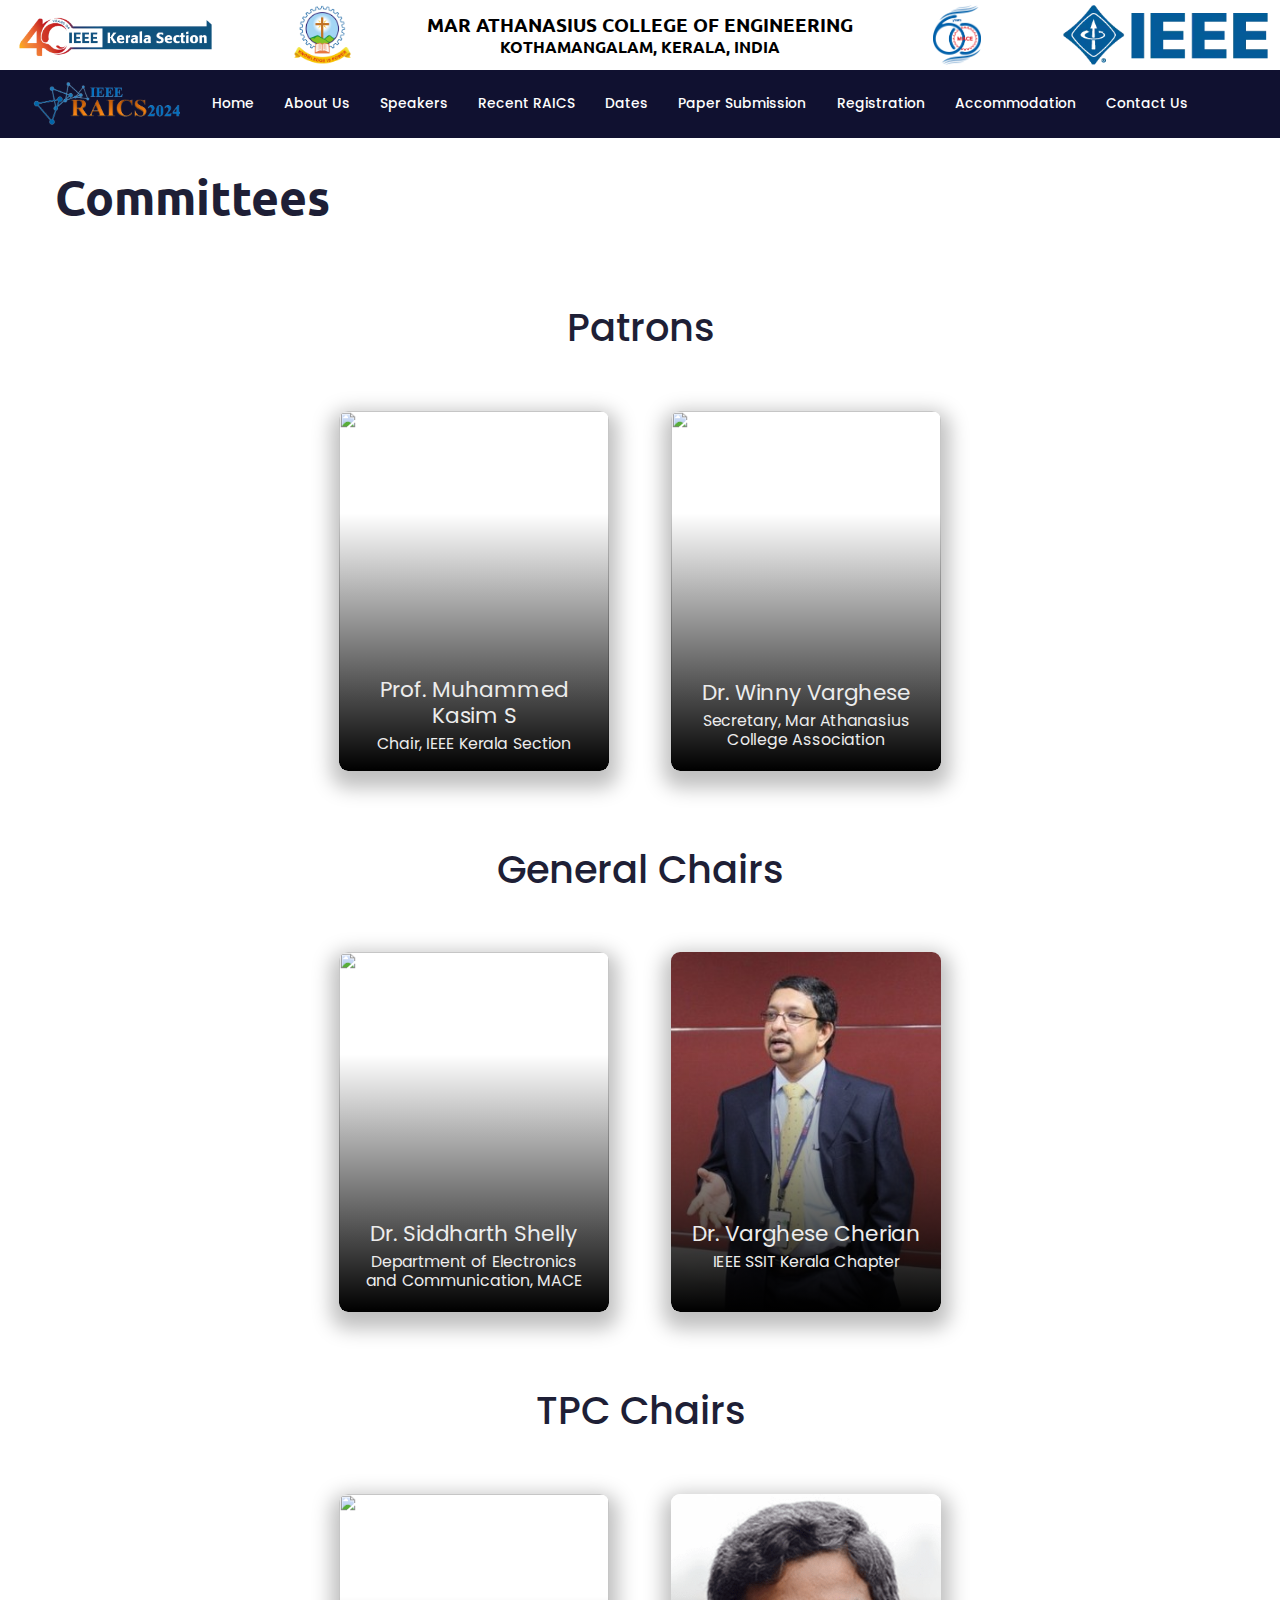
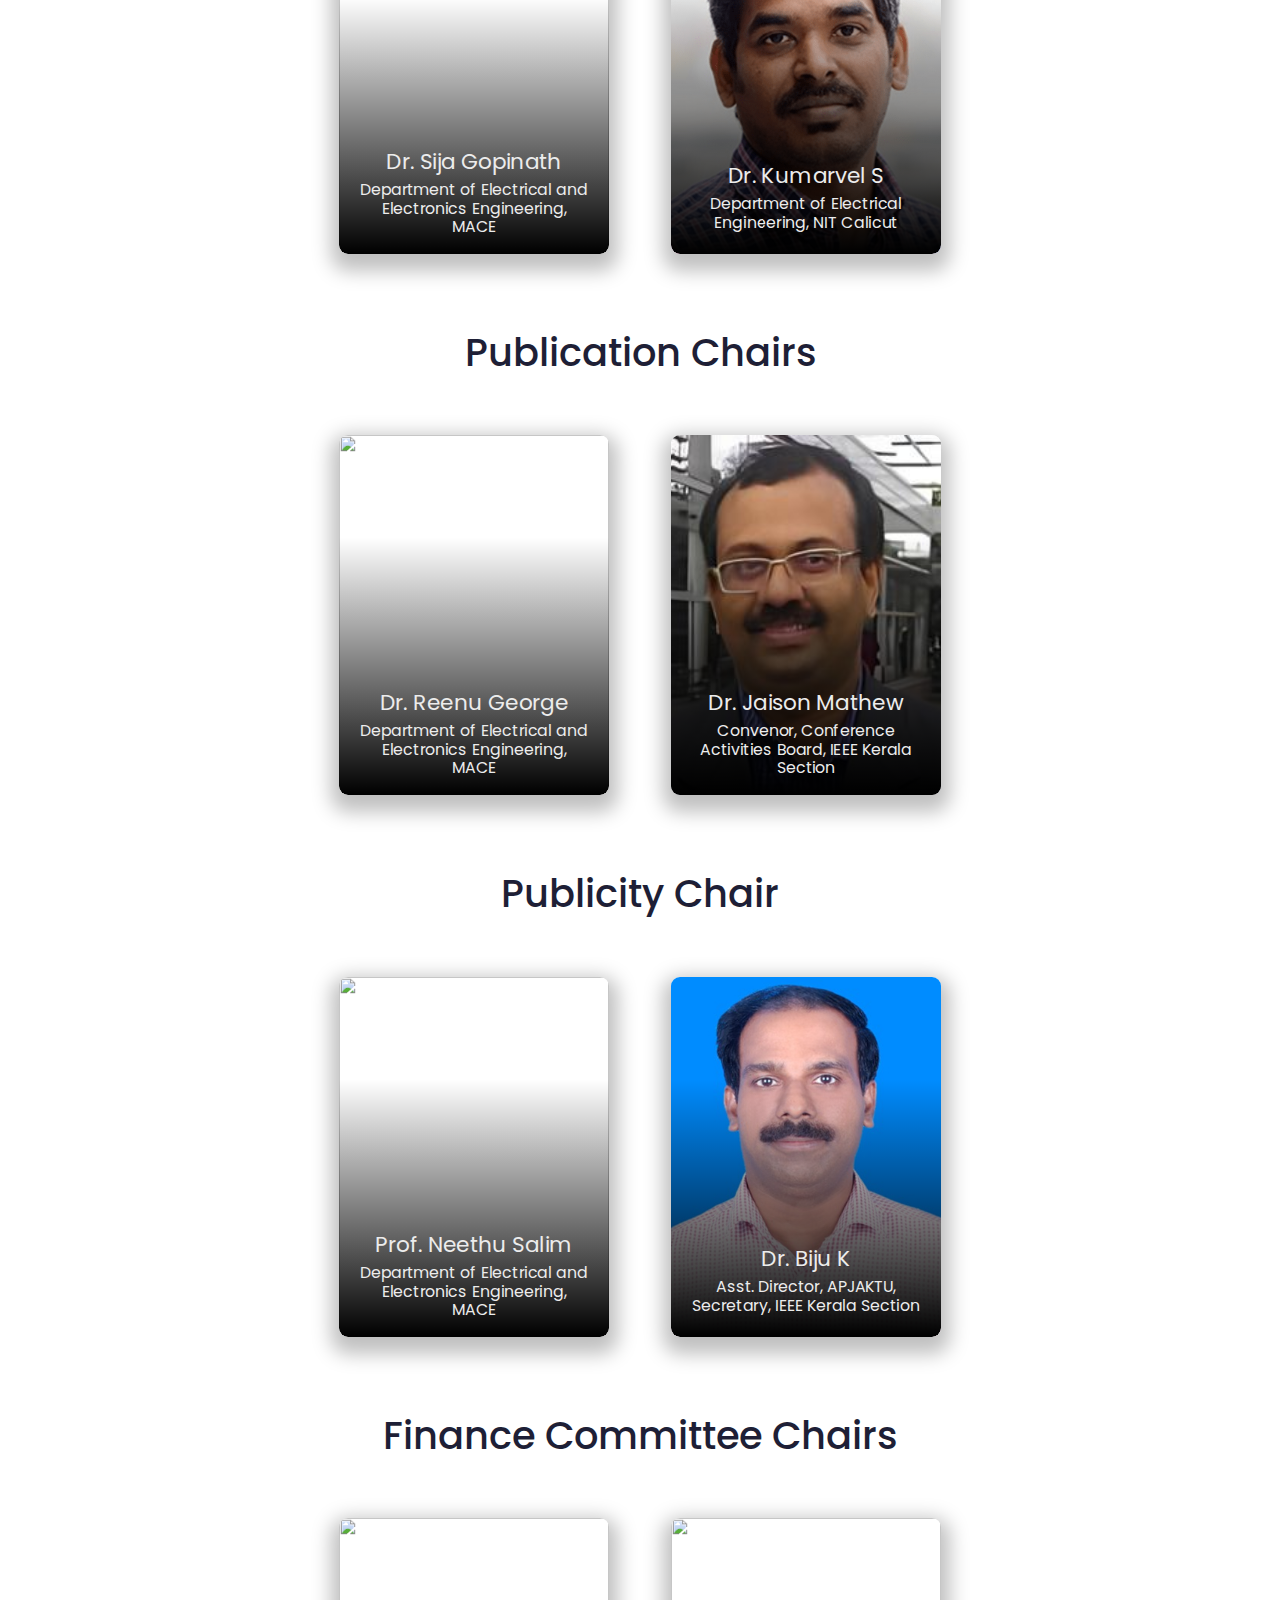
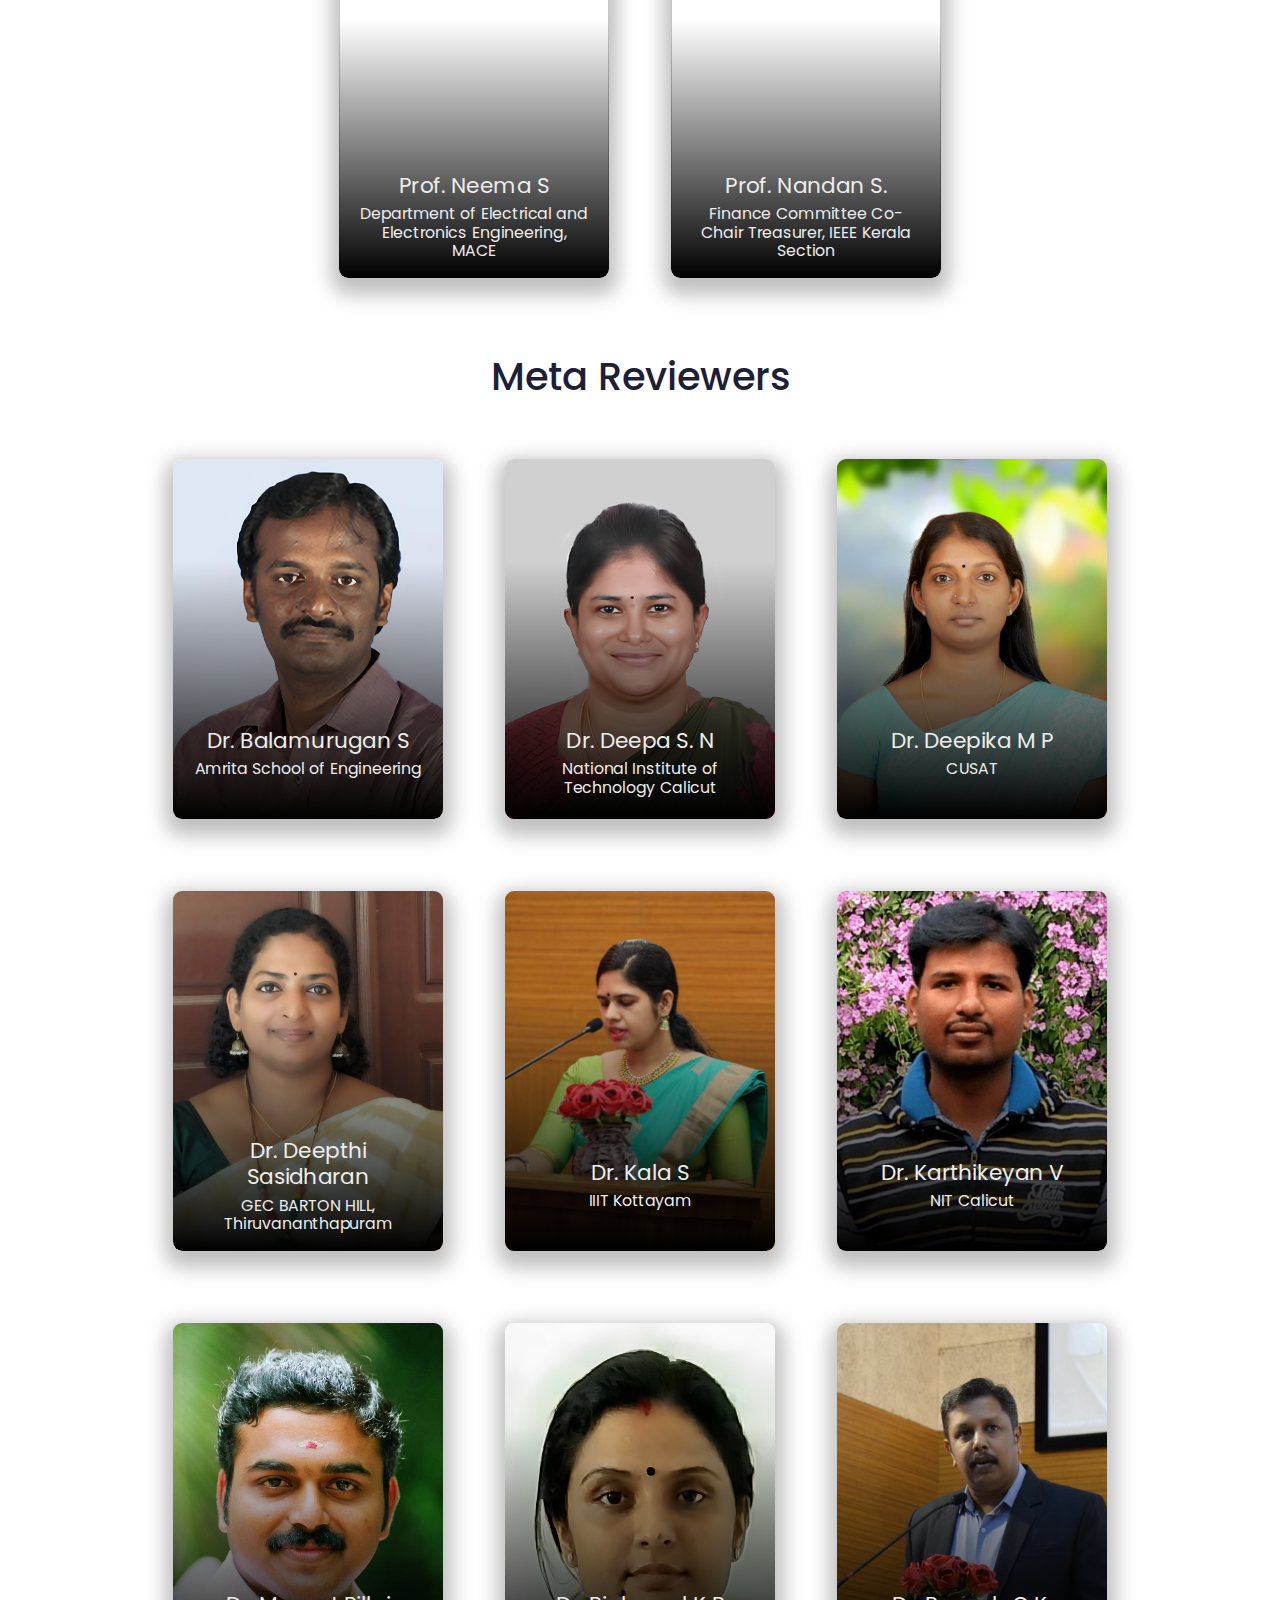
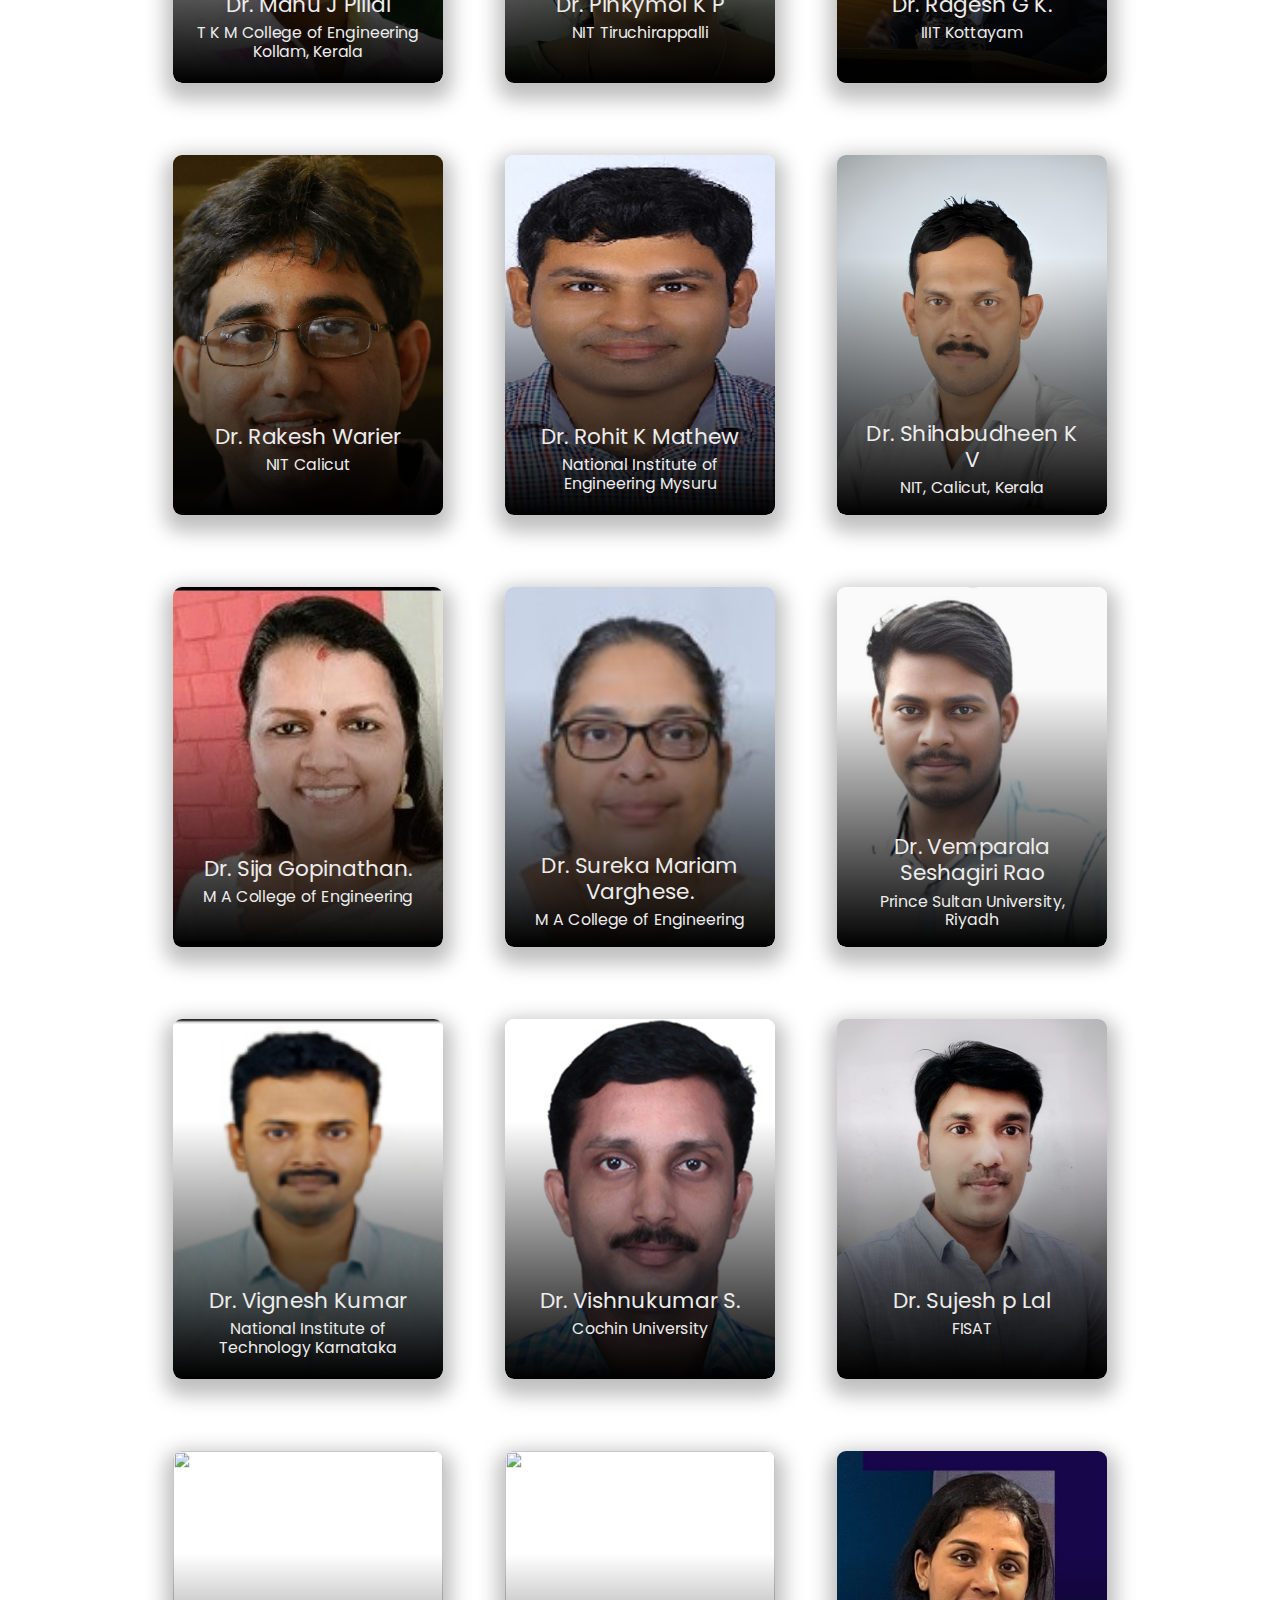
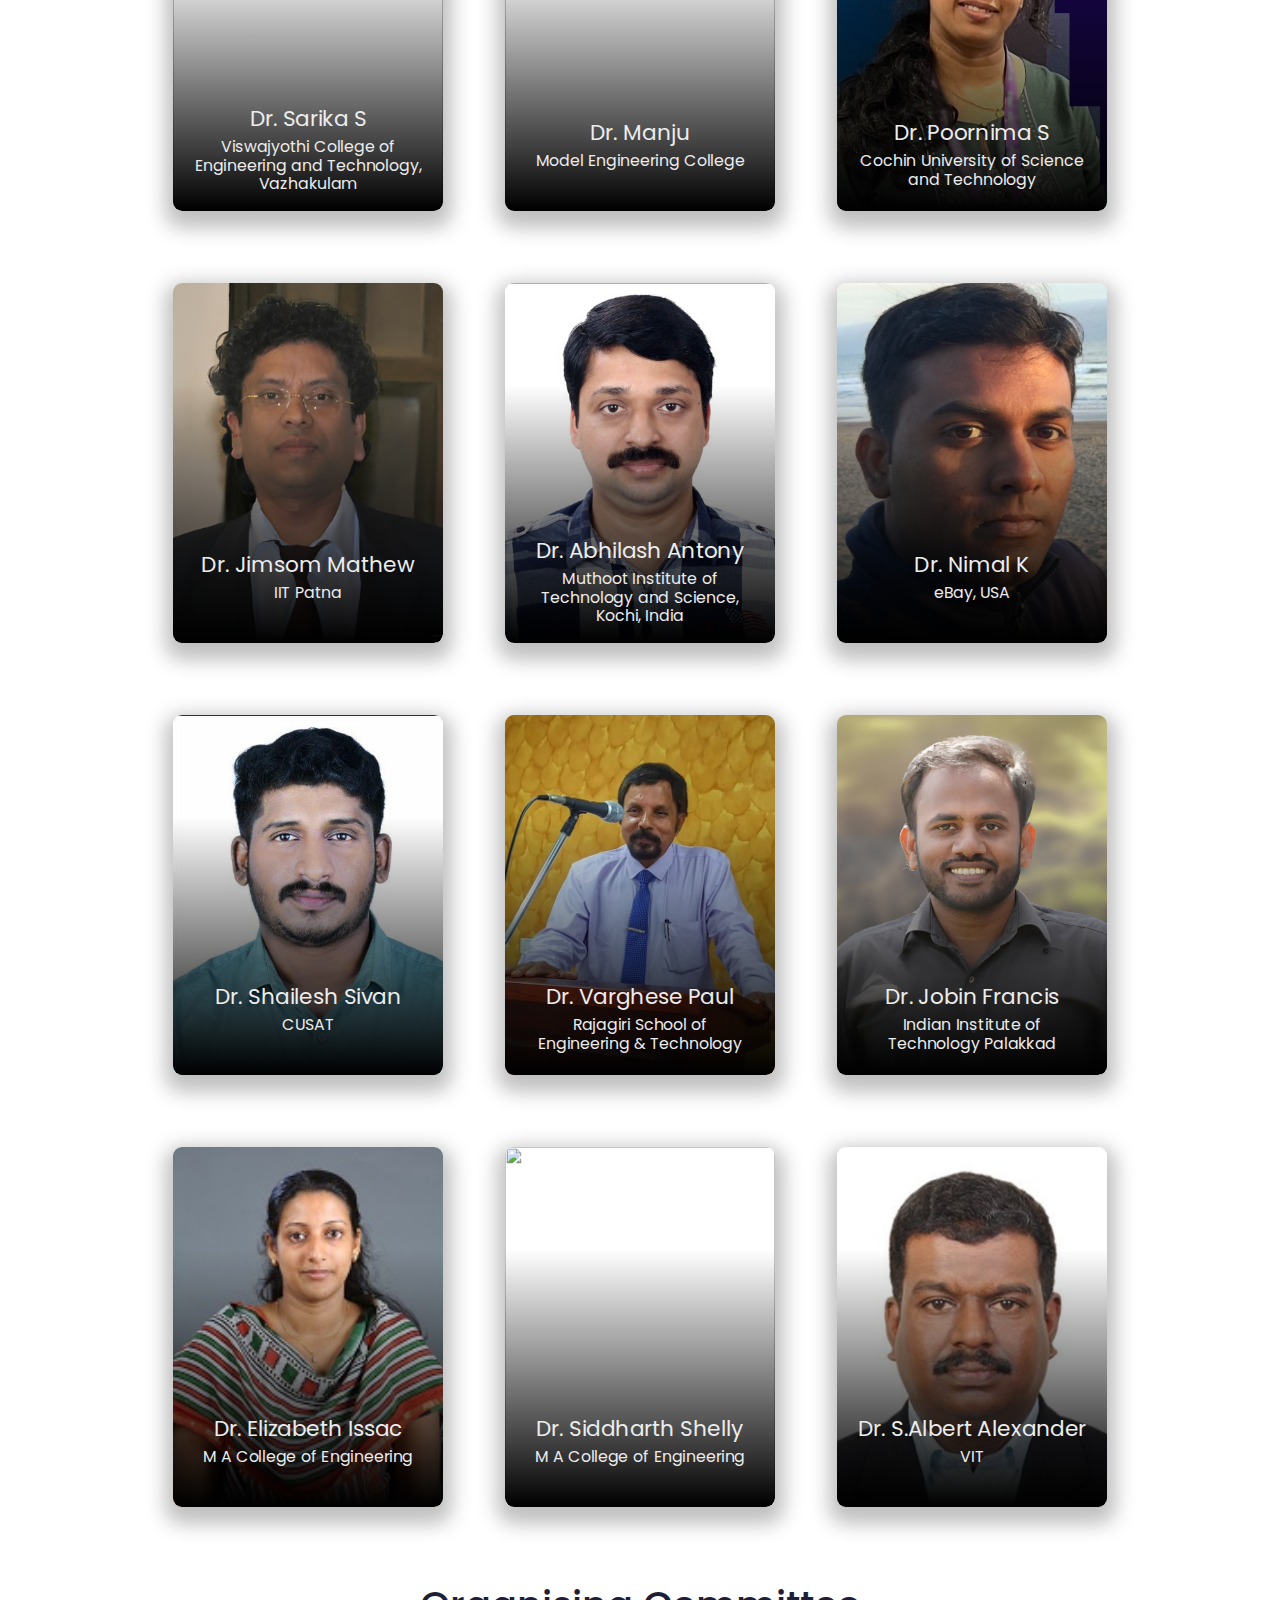
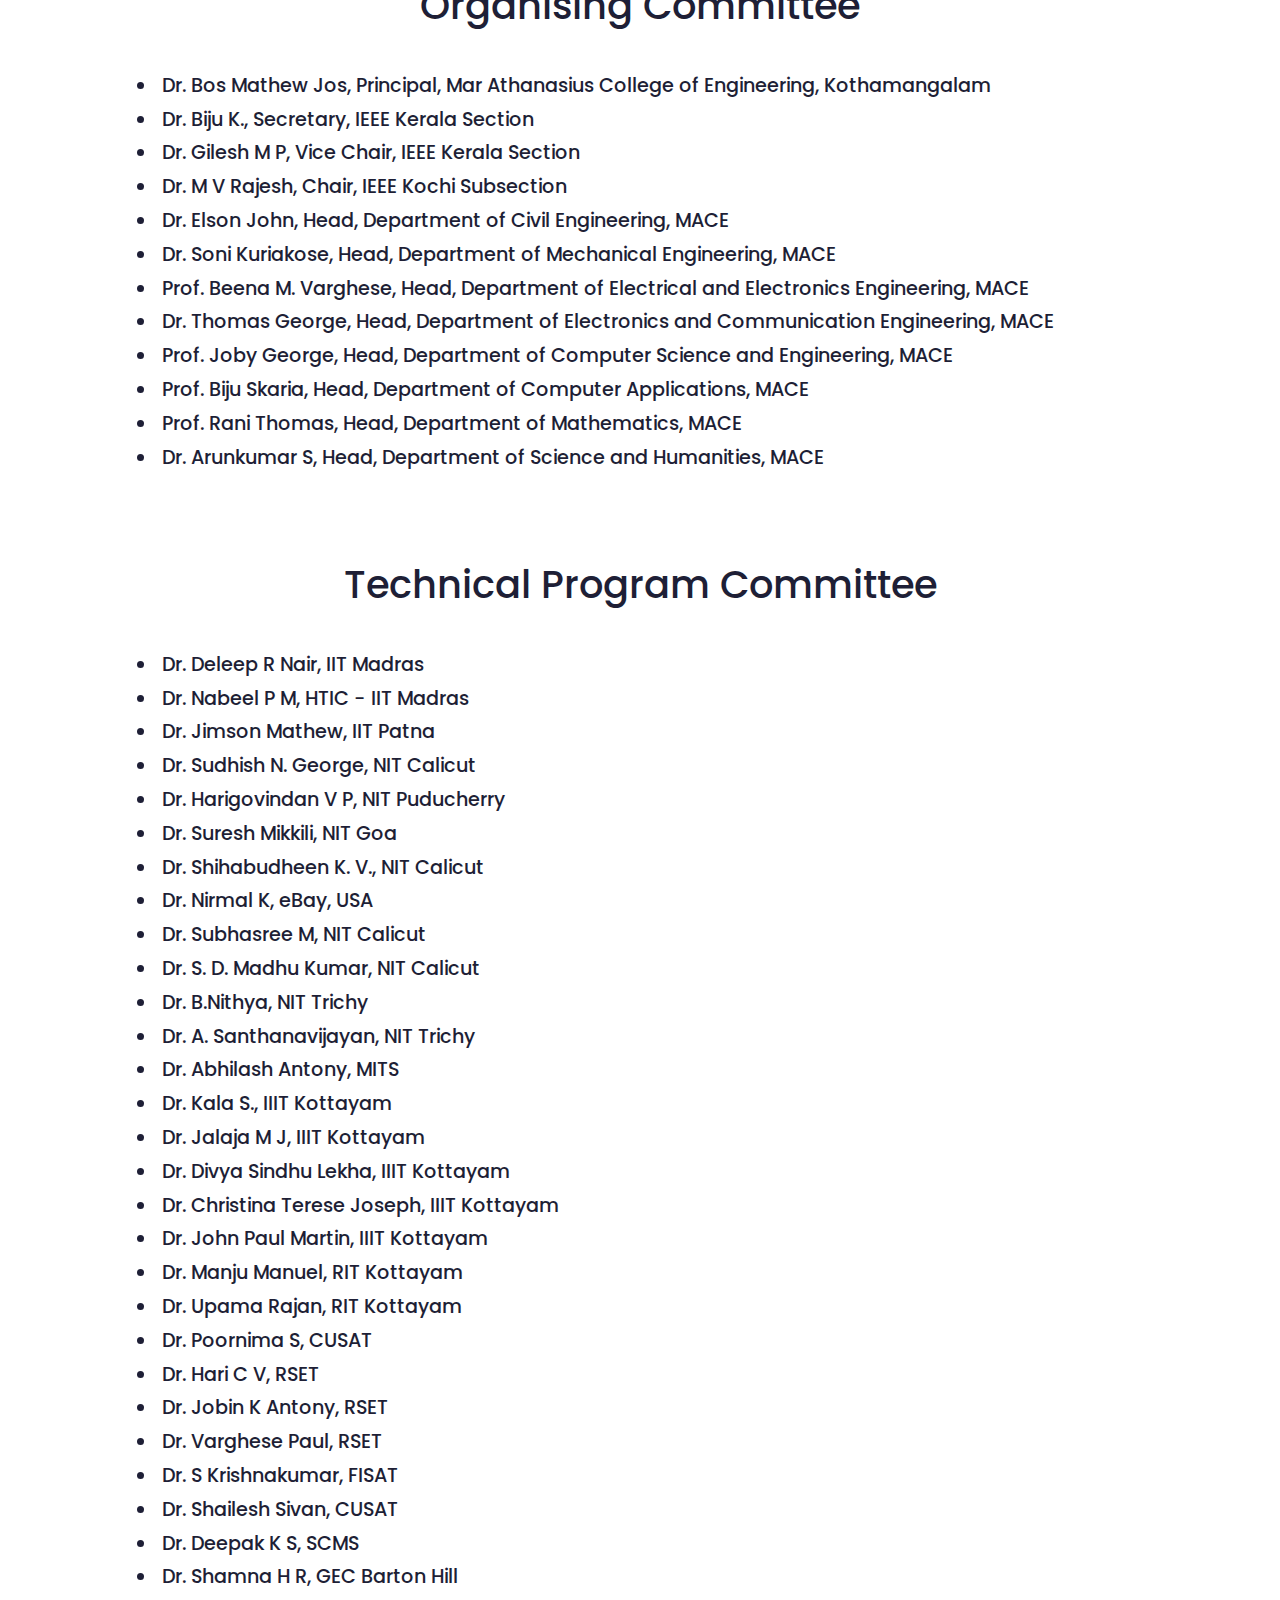
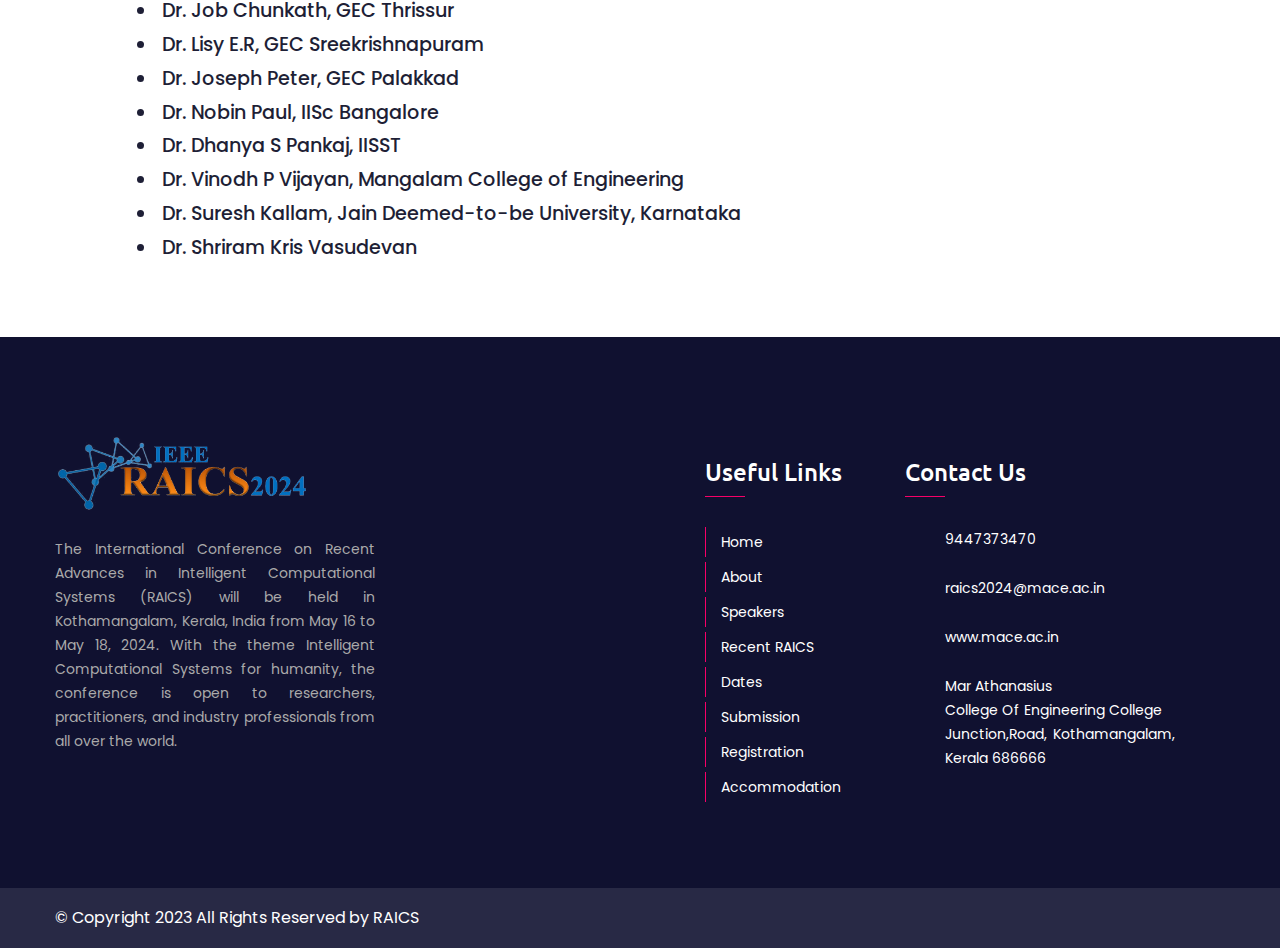
==== commit 8b0db0da: "updated venue in nav to accomdation link" ====
--- a/committee.html
+++ b/committee.html
@@ -1,73 +1,61 @@
 <!DOCTYPE html>
 <html lang="en">
-    <head>
-        <meta charset="utf-8" />
-        <title>RAICS</title>
-        <!-- Stylesheets -->
-        <link href="css/bootstrap.css" rel="stylesheet" />
-        <link href="css/style.css" rel="stylesheet" />
-        <link href="css/responsive.css" rel="stylesheet" />
-        <!--Color Switcher Mockup-->
-        <link href="css/color-switcher-design.css" rel="stylesheet" />
-        <link
-            rel="shortcut icon"
-            href="images/apple-touch-icon.png"
-            type="image/x-icon"
-        />
-        <link
-            rel="icon"
-            href="images/apple-touch-icon.png"
-            type="image/x-icon"
-        />
-        <link rel="stylesheet" href="css/committee.css" />
-        <script src="js/commInfo.js" defer></script>
-        <script src="js/committee.js" defer></script>
-        <!-- Responsive -->
-        <meta http-equiv="X-UA-Compatible" content="IE=edge" />
-        <meta
-            name="viewport"
-            content="width=device-width, initial-scale=1.0, maximum-scale=1.0, user-scalable=0"
-        />
-        <!--[if lt IE 9]><script src="js/respond.js"></script><![endif]-->
-    </head>
-
-    <body>
-        <div class="page-wrapper">
-            <!-- Preloader -->
-
-            <div class="preloader"></div>
-
-            <!-- Header span -->
-
-            <!-- Main Header-->
-
-            <header class="main-header colored">
-                <div class="main-box">
-                    <div class="logo-header">
-                        <div>
-                            <img src="images/TopLogos/IEEE_Kerala.png" alt="" />
-                        </div>
-                        <div>
-                            <img src="images/TopLogos/macelogo.png" alt="" />
-                        </div>
-                        <h2 class="heading--">
-                            <span style="text-wrap: nowrap">
-                                MAR ATHANASIUS COLLEGE OF ENGINEERING
-                            </span>
-                            <br />
-                            <span style="font-size: smaller"
-                                >KOTHAMANGALAM, KERALA, INDIA</span
-                            >
-                        </h2>
-                        <div>
-                            <img src="images/TopLogos/60 yrs MACE.png" alt="" />
-                        </div>
-                        <div>
-                            <img src="images/TopLogos/ieee.webp" alt="" />
-                        </div>
-                    </div>
-                    <div class="auto-container clearfix">
-                        <!-- <div class="logo-box">
+
+<head>
+    <meta charset="utf-8" />
+    <title>RAICS</title>
+    <!-- Stylesheets -->
+    <link href="css/bootstrap.css" rel="stylesheet" />
+    <link href="css/style.css" rel="stylesheet" />
+    <link href="css/responsive.css" rel="stylesheet" />
+    <!--Color Switcher Mockup-->
+    <link href="css/color-switcher-design.css" rel="stylesheet" />
+    <link rel="shortcut icon" href="images/apple-touch-icon.png" type="image/x-icon" />
+    <link rel="icon" href="images/apple-touch-icon.png" type="image/x-icon" />
+    <link rel="stylesheet" href="css/committee.css" />
+    <script src="js/commInfo.js" defer></script>
+    <script src="js/committee.js" defer></script>
+    <!-- Responsive -->
+    <meta http-equiv="X-UA-Compatible" content="IE=edge" />
+    <meta name="viewport" content="width=device-width, initial-scale=1.0, maximum-scale=1.0, user-scalable=0" />
+    <!--[if lt IE 9]><script src="js/respond.js"></script><![endif]-->
+</head>
+
+<body>
+    <div class="page-wrapper">
+        <!-- Preloader -->
+
+        <div class="preloader"></div>
+
+        <!-- Header span -->
+
+        <!-- Main Header-->
+
+        <header class="main-header colored">
+            <div class="main-box">
+                <div class="logo-header">
+                    <div>
+                        <img src="images/TopLogos/IEEE_Kerala.png" alt="" />
+                    </div>
+                    <div>
+                        <img src="images/TopLogos/macelogo.png" alt="" />
+                    </div>
+                    <h2 class="heading--">
+                        <span style="text-wrap: nowrap">
+                            MAR ATHANASIUS COLLEGE OF ENGINEERING
+                        </span>
+                        <br />
+                        <span style="font-size: smaller">KOTHAMANGALAM, KERALA, INDIA</span>
+                    </h2>
+                    <div>
+                        <img src="images/TopLogos/60 yrs MACE.png" alt="" />
+                    </div>
+                    <div>
+                        <img src="images/TopLogos/ieee.webp" alt="" />
+                    </div>
+                </div>
+                <div class="auto-container clearfix">
+                    <!-- <div class="logo-box">
                             <div class="logo">
                                 <a href="index.html" class="mobile"
                                     ><h2
@@ -88,199 +76,171 @@
                             </div>
                         </div> -->
 
-                        <!--Nav Box-->
-
-                        <div class="nav-outer clearfix">
-                            <div class="nav-logo">
-                                <img
-                                    src="images/TopLogos/raicslogo.png"
-                                    alt=""
-                                />
+                    <!--Nav Box-->
+
+                    <div class="nav-outer clearfix">
+                        <div class="nav-logo">
+                            <img src="images/TopLogos/raicslogo.png" alt="" />
+                        </div>
+                        <!--Mobile Navigation Toggler-->
+
+                        <div class="mobile-nav-toggler">
+                            <span class="icon flaticon-menu"></span>
+                        </div>
+
+                        <!-- Main Menu -->
+
+                        <nav class="main-menu navbar-expand-md navbar-light">
+                            <div class="navbar-header">
+                                <!-- Togg le Button -->
+
+                                <button class="navbar-toggler" type="button" data-toggle="collapse"
+                                    data-target="#navbarSupportedContent" aria-controls="navbarSupportedContent"
+                                    aria-expanded="false" aria-label="Toggle navigation">
+                                    <span class="icon flaticon-menu-button"></span>
+                                </button>
                             </div>
-                            <!--Mobile Navigation Toggler-->
-
-                            <div class="mobile-nav-toggler">
-                                <span class="icon flaticon-menu"></span>
+
+                            <div class="collapse navbar-collapse clearfix" id="navbarSupportedContent">
+                                <ul class="navigation clearfix">
+                                    <li><a href="index.html">Home </a></li>
+
+                                    <li>
+                                        <a href="index.html#about">About Us</a>
+                                    </li>
+
+                                    <li>
+                                        <a href="speakers.html">Speakers</a>
+                                    </li>
+                                    <li>
+                                        <a href="index.html#recent" style="text-wrap: nowrap">Recent RAICS</a>
+                                    </li>
+
+                                    <li>
+                                        <a href="index.html#dates">Dates</a>
+                                    </li>
+                                    <!-- <li><a href="#theme">Theme</a></li> -->
+                                    <li>
+                                        <a href="index.html#submission">Paper Submission</a>
+                                    </li>
+                                    <li>
+                                        <a href="index.html#register">Registration</a>
+                                    </li>
+
+                                    <li>
+                                        <a href="index.html#accom">Accommodation</a>
+                                    </li>
+                                    <li>
+                                        <a href="index.html#footer">Contact Us</a>
+                                    </li>
+                                    <!-- <li class="current dropdown"><a href="index.html">Home</a>
+
+                                    <ul>
+
+                                        <li><a href="index.html">Home </a></li>
+
+                                        <li><a href="index-2.html">About</a></li>
+
+                                        <li><a href="index-3.html">Venue</a></li>
+
+										<li><a href="index-4.html">Committee</a></li>
+
+                                        <li><a href="index-5.html">Theme</a></li>
+
+                                        <li class="dropdown"><a href="#">Header Styles</a>
+
+                                            <ul>
+
+                                                <li><a href="index.html">Header Style One</a></li>
+
+                                                <li><a href="index-2.html">Header Style Two</a></li>
+
+                                                <li><a href="index-3.html">Header Style Three</a></li>
+
+												<li><a href="index-4.html">Home Page Four</a></li>
+
+												<li><a href="index-5.html">Home Page Five</a></li>
+
+                                            </ul>
+
+                                        </li>
+
+                                    </ul>
+
+                                </li>-->
+
+                                    <!--<li class="dropdown"><a href="about-us.html">About</a>
+
+                                    <ul>
+
+                                        <li><a href="index.html">Home </a></li>
+
+                                        <li><a href="index-2.html">About</a></li>
+
+                                        <li><a href="index-3.html">Venue</a></li>
+
+                                        <li><a href="index-4.html">Committee</a></li>
+
+                                        <li><a href="index-5.html">Theme</a></li>
+
+                                    </ul>
+
+                                </li>
+
+                                <li class="dropdown"><a href="speakers.html">Speakers</a>
+
+                                    <ul>
+
+                                        <li><a href="speakers.html">Speakers</a></li>
+
+                                        <li><a href="speakers-detail.html">Speakers Detail</a></li>
+
+                                    </ul>
+
+                                </li>
+
+                                <li class="dropdown"><a href="schedule.html">Schedule</a>
+
+                                    <ul>
+
+                                        <li><a href="schedule.html">Schedule</a></li>
+
+                                        <li><a href="event-detail.html">Event Detail</a></li>
+
+                                        <li><a href="buy-ticket.html">Buy Ticket</a></li>
+
+                                    </ul>
+
+                                </li>
+
+                                <li class="dropdown"><a href="blog-sidebar.html">Blog</a>
+
+                                    <ul>
+
+                                        <li><a href="blog-sidebar.html">Blog With Sidebar</a></li>
+
+                                        <li><a href="blog-grid.html">Blog Grid</a></li>
+
+                                        <li><a href="blog-single.html">Blog Single</a></li>
+
+                                        <li><a href="error-page.html">404 Error</a></li>
+
+                                    </ul>
+
+                                </li>
+
+                                <li><a href="contact.html">Contact</a></li> -->
+                                </ul>
                             </div>
-
-                            <!-- Main Menu -->
-
-                            <nav
-                                class="main-menu navbar-expand-md navbar-light"
-                            >
-                                <div class="navbar-header">
-                                    <!-- Togg le Button -->
-
-                                    <button
-                                        class="navbar-toggler"
-                                        type="button"
-                                        data-toggle="collapse"
-                                        data-target="#navbarSupportedContent"
-                                        aria-controls="navbarSupportedContent"
-                                        aria-expanded="false"
-                                        aria-label="Toggle navigation"
-                                    >
-                                        <span
-                                            class="icon flaticon-menu-button"
-                                        ></span>
-                                    </button>
-                                </div>
-
-                                <div
-                                    class="collapse navbar-collapse clearfix"
-                                    id="navbarSupportedContent"
-                                >
-                                    <ul class="navigation clearfix">
-                                        <li><a href="index.html">Home </a></li>
-
-                                        <li>
-                                            <a href="index.html#about"
-                                                >About Us</a
-                                            >
-                                        </li>
-
-                                        <li>
-                                            <a href="speakers.html">Speakers</a>
-                                        </li>
-                                        <li>
-                                            <a
-                                                href="index.html#recent"
-                                                style="text-wrap: nowrap"
-                                                >Recent RAICS</a
-                                            >
-                                        </li>
-
-                                        <li>
-                                            <a href="index.html#dates">Dates</a>
-                                        </li>
-                                        <!-- <li><a href="#theme">Theme</a></li> -->
-                                        <li>
-                                            <a href="index.html#submission"
-                                                >Paper Submission</a
-                                            >
-                                        </li>
-                                        <li>
-                                            <a href="index.html#register"
-                                                >Registration</a
-                                            >
-                                        </li>
-
-                                        <li>
-                                            <a href="index.html#venue">Venue</a>
-                                        </li>
-                                        <li>
-                                            <a href="index.html#footer"
-                                                >Contact Us</a
-                                            >
-                                        </li>
-                                        <!-- <li class="current dropdown"><a href="index.html">Home</a>
-
-                                    <ul>
-
-                                        <li><a href="index.html">Home </a></li>
-
-                                        <li><a href="index-2.html">About</a></li>
-
-                                        <li><a href="index-3.html">Venue</a></li>
-
-										<li><a href="index-4.html">Committee</a></li>
-
-                                        <li><a href="index-5.html">Theme</a></li>
-
-                                        <li class="dropdown"><a href="#">Header Styles</a>
-
-                                            <ul>
-
-                                                <li><a href="index.html">Header Style One</a></li>
-
-                                                <li><a href="index-2.html">Header Style Two</a></li>
-
-                                                <li><a href="index-3.html">Header Style Three</a></li>
-
-												<li><a href="index-4.html">Home Page Four</a></li>
-
-												<li><a href="index-5.html">Home Page Five</a></li>
-
-                                            </ul>
-
-                                        </li>
-
-                                    </ul>
-
-                                </li>-->
-
-                                        <!--<li class="dropdown"><a href="about-us.html">About</a>
-
-                                    <ul>
-
-                                        <li><a href="index.html">Home </a></li>
-
-                                        <li><a href="index-2.html">About</a></li>
-
-                                        <li><a href="index-3.html">Venue</a></li>
-
-                                        <li><a href="index-4.html">Committee</a></li>
-
-                                        <li><a href="index-5.html">Theme</a></li>
-
-                                    </ul>
-
-                                </li>
-
-                                <li class="dropdown"><a href="speakers.html">Speakers</a>
-
-                                    <ul>
-
-                                        <li><a href="speakers.html">Speakers</a></li>
-
-                                        <li><a href="speakers-detail.html">Speakers Detail</a></li>
-
-                                    </ul>
-
-                                </li>
-
-                                <li class="dropdown"><a href="schedule.html">Schedule</a>
-
-                                    <ul>
-
-                                        <li><a href="schedule.html">Schedule</a></li>
-
-                                        <li><a href="event-detail.html">Event Detail</a></li>
-
-                                        <li><a href="buy-ticket.html">Buy Ticket</a></li>
-
-                                    </ul>
-
-                                </li>
-
-                                <li class="dropdown"><a href="blog-sidebar.html">Blog</a>
-
-                                    <ul>
-
-                                        <li><a href="blog-sidebar.html">Blog With Sidebar</a></li>
-
-                                        <li><a href="blog-grid.html">Blog Grid</a></li>
-
-                                        <li><a href="blog-single.html">Blog Single</a></li>
-
-                                        <li><a href="error-page.html">404 Error</a></li>
-
-                                    </ul>
-
-                                </li>
-
-                                <li><a href="contact.html">Contact</a></li> -->
-                                    </ul>
-                                </div>
-                            </nav>
-
-                            <!-- Main Menu End-->
-
-                            <!-- Outer box 
+                        </nav>
+
+                        <!-- Main Menu End-->
+
+                        <!-- Outer box 
 
                     <div class="outer-box">-->
 
-                            <!--Search Box
+                        <!--Search Box
 
                         <div class="search-box-outer">
 
@@ -288,7 +248,7 @@
 
                         </div>-->
 
-                            <!-- Button Box 
+                        <!-- Button Box 
 
                         <div class="btn-box">
 
@@ -297,50 +257,50 @@
                         </div>
 
                     </div>-->
-                        </div>
                     </div>
                 </div>
-
-                <!-- Mobile Menu  -->
-
-                <div class="mobile-menu">
-                    <div class="menu-backdrop"></div>
-
-                    <div class="close-btn">
-                        <span class="icon flaticon-cancel-1"></span>
-                    </div>
-
-                    <!--Here Menu Will Come Automatically Via Javascript / Same Menu as in Header-->
-
-                    <nav class="menu-box">
-                        <div class="nav-logo">
-                            <a href="index.html">
-                                <h2 style="color: #000; font-weight: 700">
-                                    RAICS
-                                </h2>
-                            </a>
-                        </div>
-
-                        <ul class="navigation clearfix">
-                            <!--Keep This Empty / Menu will come through Javascript-->
-                        </ul>
-                    </nav>
+            </div>
+
+            <!-- Mobile Menu  -->
+
+            <div class="mobile-menu">
+                <div class="menu-backdrop"></div>
+
+                <div class="close-btn">
+                    <span class="icon flaticon-cancel-1"></span>
                 </div>
-                <!-- End Mobile Menu -->
-            </header>
-
-            <!-- Features Section Two -->
-            <section id="comm" class="features-section-two committee--">
-                <div class="auto-container">
-                    <div class="sec-title title__modifier">
-                        <!-- <span class="title">Committees</span> -->
-
-                        <h2>Committees</h2>
-                    </div>
-                    <br />
-
-                    <div class="committee__cards">
-                        <!-- <div class="committee__card">     (for reference only)
+
+                <!--Here Menu Will Come Automatically Via Javascript / Same Menu as in Header-->
+
+                <nav class="menu-box">
+                    <div class="nav-logo">
+                        <a href="index.html">
+                            <h2 style="color: #000; font-weight: 700">
+                                RAICS
+                            </h2>
+                        </a>
+                    </div>
+
+                    <ul class="navigation clearfix">
+                        <!--Keep This Empty / Menu will come through Javascript-->
+                    </ul>
+                </nav>
+            </div>
+            <!-- End Mobile Menu -->
+        </header>
+
+        <!-- Features Section Two -->
+        <section id="comm" class="features-section-two committee--">
+            <div class="auto-container">
+                <div class="sec-title title__modifier">
+                    <!-- <span class="title">Committees</span> -->
+
+                    <h2>Committees</h2>
+                </div>
+                <br />
+
+                <div class="committee__cards">
+                    <!-- <div class="committee__card">     (for reference only)
                         <img src="http://unsplash.it/3000" alt="" class="committee__img">
                         <div class="committee__text">
                             <p>Lorem, ipsum dolor.</p>
@@ -350,362 +310,295 @@
                                 dignissimos sunt delectus est blanditiis deleniti recusandae!</p>
                         </div>
                     </div> -->
-                        <div
-                            class="committe__section__wrapper comm__patrons"
-                        ></div>
-                        <div
-                            class="committe__section__wrapper comm__gchair"
-                        ></div>
-                        <div class="committe__section__wrapper comm__tpc"></div>
-                        <div
-                            class="committe__section__wrapper comm__publication"
-                        ></div>
-                        <div
-                            class="committe__section__wrapper comm__publicity"
-                        ></div>
-                        <div
-                            class="committe__section__wrapper comm__finance"
-                        ></div>
-                        <div
-                            class="committe__section__wrapper comm__reviewer"
-                        ></div>
-                        <div class="committe__section__wrapper comm__org"></div>
-                        <div
-                            class="committe__section__wrapper comm__tech"
-                        ></div>
-                    </div>
+                    <div class="committe__section__wrapper comm__patrons"></div>
+                    <div class="committe__section__wrapper comm__gchair"></div>
+                    <div class="committe__section__wrapper comm__tpc"></div>
+                    <div class="committe__section__wrapper comm__publication"></div>
+                    <div class="committe__section__wrapper comm__publicity"></div>
+                    <div class="committe__section__wrapper comm__finance"></div>
+                    <div class="committe__section__wrapper comm__reviewer"></div>
+                    <div class="committe__section__wrapper comm__org"></div>
+                    <div class="committe__section__wrapper comm__tech"></div>
                 </div>
-            </section>
-            <!--End Features Section -->
-            <footer class="main-footer" id="footer">
-                <!--Widgets Section-->
-
-                <div class="widgets-section">
-                    <div class="auto-container">
-                        <div class="row">
-                            <!-- Big Column -->
-
-                            <div
-                                class="big-column col-xl-6 col-lg-12 col-md-12 col-sm-12"
-                            >
-                                <div class="row">
+            </div>
+        </section>
+        <!--End Features Section -->
+        <footer class="main-footer" id="footer">
+            <!--Widgets Section-->
+
+            <div class="widgets-section">
+                <div class="auto-container">
+                    <div class="row">
+                        <!-- Big Column -->
+
+                        <div class="big-column col-xl-6 col-lg-12 col-md-12 col-sm-12">
+                            <div class="row">
+                                <!-- Footer Column -->
+
+                                <div class="footer-column col-xl-7 col-lg-6 col-md-6 col-sm-12">
+                                    <div class="footer-widget about-widget">
+                                        <div class="logo">
+                                            <a href="#"><img src="images/TopLogos/raicslogo.png" alt="Riasc logo" /></a>
+                                        </div>
+
+                                        <div class="text">
+                                            <p>
+                                                The International Conference
+                                                on Recent Advances in
+                                                Intelligent Computational
+                                                Systems (RAICS) will be held
+                                                in Kothamangalam, Kerala,
+                                                India from May 16 to May 18,
+                                                2024. With the theme
+                                                Intelligent Computational
+                                                Systems for humanity, the
+                                                conference is open to
+                                                researchers, practitioners,
+                                                and industry professionals
+                                                from all over the world.
+                                            </p>
+                                        </div>
+
+                                        <!-- <ul class="social-icon-one social-icon-colored">
+
+                                        <li><a href="#"><i class="fab fa-facebook-f"></i></a></li>
+
+                                        <li><a href="#"><i class="fab fa-twitter"></i></a></li>
+
+                                        <li><a href="#"><i class="fab fa-pinterest"></i></a></li>
+
+                                        <li><a href="#"><i class="fab fa-youtube"></i></a></li>
+
+                                        <li><a href="#"><i class="fab fa-dribbble"></i></a></li>
+
+                                    </ul> -->
+                                    </div>
+                                </div>
+
+                                <!-- Footer Column -->
+                            </div>
+                        </div>
+
+                        <!-- Big Column -->
+
+                        <div class="big-column col-xl-6 col-lg-12 col-md-12 col-sm-12">
+                            <div class="row">
+                                <!-- Footer Column -->
+                                <div class="footer-column col-xl-5 col-lg-6 col-md-6 col-sm-12">
+                                    <div class="footer-widget useful-links">
+                                        <h2 class="widget-title">
+                                            Useful Links
+                                        </h2>
+
+                                        <ul class="user-links">
+                                            <li>
+                                                <a href="index.html">Home
+                                                </a>
+                                            </li>
+
+                                            <li>
+                                                <a href="index.html#about">About</a>
+                                            </li>
+                                            <li>
+                                                <a href="speakers.html">Speakers</a>
+                                            </li>
+                                            <li>
+                                                <a href="index.html#recent" style="
+                                                            text-wrap: nowrap;
+                                                        ">Recent RAICS</a>
+                                            </li>
+
+                                            <li>
+                                                <a href="index.html#dates">Dates</a>
+                                            </li>
+
+                                            <li>
+                                                <a href="index.html#submission">Submission</a>
+                                            </li>
+                                            <li>
+                                                <a href="index.html#register">Registration</a>
+                                            </li>
+
+                                            <li>
+                                                <a href="index.html#accom">Accommodation</a>
+                                            </li>
+                                        </ul>
+                                    </div>
+                                </div>
+                                <div class="footer-column col-lg-6 col-md-6 col-sm-12">
                                     <!-- Footer Column -->
 
-                                    <div
-                                        class="footer-column col-xl-7 col-lg-6 col-md-6 col-sm-12"
-                                    >
-                                        <div class="footer-widget about-widget">
-                                            <div class="logo">
-                                                <a href="#"
-                                                    ><img
-                                                        src="images/TopLogos/raicslogo.png"
-                                                        alt="Riasc logo"
-                                                /></a>
-                                            </div>
-
-                                            <div class="text">
-                                                <p>
-                                                    The International Conference
-                                                    on Recent Advances in
-                                                    Intelligent Computational
-                                                    Systems (RAICS) will be held
-                                                    in Kothamangalam, Kerala,
-                                                    India from May 16 to May 18,
-                                                    2024. With the theme
-                                                    Intelligent Computational
-                                                    Systems for humanity, the
-                                                    conference is open to
-                                                    researchers, practitioners,
-                                                    and industry professionals
-                                                    from all over the world.
-                                                </p>
-                                            </div>
-
-                                            <!-- <ul class="social-icon-one social-icon-colored">
-
-                                        <li><a href="#"><i class="fab fa-facebook-f"></i></a></li>
-
-                                        <li><a href="#"><i class="fab fa-twitter"></i></a></li>
-
-                                        <li><a href="#"><i class="fab fa-pinterest"></i></a></li>
-
-                                        <li><a href="#"><i class="fab fa-youtube"></i></a></li>
-
-                                        <li><a href="#"><i class="fab fa-dribbble"></i></a></li>
-
-                                    </ul> -->
-                                        </div>
-                                    </div>
-
-                                    <!-- Footer Column -->
-                                </div>
-                            </div>
-
-                            <!-- Big Column -->
-
-                            <div
-                                class="big-column col-xl-6 col-lg-12 col-md-12 col-sm-12"
-                            >
-                                <div class="row">
-                                    <!-- Footer Column -->
-                                    <div
-                                        class="footer-column col-xl-5 col-lg-6 col-md-6 col-sm-12"
-                                    >
-                                        <div class="footer-widget useful-links">
-                                            <h2 class="widget-title">
-                                                Useful Links
-                                            </h2>
-
-                                            <ul class="user-links">
+                                    <div class="footer-widget contact-widget">
+                                        <h2 class="widget-title">
+                                            Contact Us
+                                        </h2>
+
+                                        <!-- Footer Column -->
+
+                                        <div class="widget-content">
+                                            <ul class="contact-list">
                                                 <li>
-                                                    <a href="index.html"
-                                                        >Home
-                                                    </a>
+                                                    <span class="icon flaticon-phone"></span>
+
+                                                    <div class="text">
+                                                        <a href="tel:9447373470">9447373470</a>
+                                                    </div>
                                                 </li>
 
                                                 <li>
-                                                    <a href="index.html#about"
-                                                        >About</a
-                                                    >
+                                                    <span class="icon flaticon-paper-plane"></span>
+
+                                                    <div class="text">
+                                                        <a href="mailto:raics2024@mace.ac.in">raics2024@mace.ac.in</a>
+                                                    </div>
                                                 </li>
+
                                                 <li>
-                                                    <a href="speakers.html"
-                                                        >Speakers</a
-                                                    >
+                                                    <span class="icon flaticon-menu"></span>
+
+                                                    <div class="text">
+                                                        <a href="http://www.mace.ac.in"
+                                                            target="_blank">www.mace.ac.in</a>
+                                                    </div>
                                                 </li>
+
                                                 <li>
-                                                    <a
-                                                        href="index.html#recent"
-                                                        style="
-                                                            text-wrap: nowrap;
-                                                        "
-                                                        >Recent RAICS</a
-                                                    >
-                                                </li>
-
-                                                <li>
-                                                    <a href="index.html#dates"
-                                                        >Dates</a
-                                                    >
-                                                </li>
-
-                                                <li>
-                                                    <a
-                                                        href="index.html#submission"
-                                                        >Submission</a
-                                                    >
-                                                </li>
-                                                <li>
-                                                    <a
-                                                        href="index.html#register"
-                                                        >Registration</a
-                                                    >
-                                                </li>
-
-                                                <li>
-                                                    <a href="index.html#venue"
-                                                        >Venue</a
-                                                    >
+                                                    <span class="icon flaticon-worldwide"></span>
+
+                                                    <div class="text">
+                                                        Mar Athanasius
+                                                        <br />
+                                                        College Of
+                                                        Engineering College
+                                                        <br />
+                                                        Junction,Road,
+                                                        Kothamangalam,
+                                                        Kerala 686666
+                                                    </div>
                                                 </li>
                                             </ul>
                                         </div>
                                     </div>
-                                    <div
-                                        class="footer-column col-lg-6 col-md-6 col-sm-12"
-                                    >
-                                        <!-- Footer Column -->
-
-                                        <div
-                                            class="footer-widget contact-widget"
-                                        >
-                                            <h2 class="widget-title">
-                                                Contact Us
-                                            </h2>
-
-                                            <!-- Footer Column -->
-
-                                            <div class="widget-content">
-                                                <ul class="contact-list">
-                                                    <li>
-                                                        <span
-                                                            class="icon flaticon-phone"
-                                                        ></span>
-
-                                                        <div class="text">
-                                                            <a
-                                                                href="tel:9447373470"
-                                                                >9447373470</a
-                                                            >
-                                                        </div>
-                                                    </li>
-
-                                                    <li>
-                                                        <span
-                                                            class="icon flaticon-paper-plane"
-                                                        ></span>
-
-                                                        <div class="text">
-                                                            <a
-                                                                href="mailto:raics2024@mace.ac.in"
-                                                                >raics2024@mace.ac.in</a
-                                                            >
-                                                        </div>
-                                                    </li>
-
-                                                    <li>
-                                                        <span
-                                                            class="icon flaticon-menu"
-                                                        ></span>
-
-                                                        <div class="text">
-                                                            <a
-                                                                href="http://www.mace.ac.in"
-                                                                target="_blank"
-                                                                >www.mace.ac.in</a
-                                                            >
-                                                        </div>
-                                                    </li>
-
-                                                    <li>
-                                                        <span
-                                                            class="icon flaticon-worldwide"
-                                                        ></span>
-
-                                                        <div class="text">
-                                                            Mar Athanasius
-                                                            <br />
-                                                            College Of
-                                                            Engineering College
-                                                            <br />
-                                                            Junction,Road,
-                                                            Kothamangalam,
-                                                            Kerala 686666
-                                                        </div>
-                                                    </li>
-                                                </ul>
-                                            </div>
+                                </div>
+
+                                <!-- Footer Column -->
+
+                                <div class="footer-column col-lg-6 col-md-6 col-sm-12">
+                                    <!--Footer Column-->
+
+                                    <!-- <div class="footer-widget instagram-widget">
+
+                                    <h2 class="widget-title">Instagram Gallery</h2>
+
+                                    <div class="widget-content">
+
+                                        <div class="outer clearfix">
+
+                                            <figure class="image">
+
+                                                <a href="images/gallery/1.jpg" class="lightbox-image" title="Image Title Here"><img src="images/gw-1.jpg" alt></a>
+
+                                            </figure>
+
+
+
+                                            <figure class="image">
+
+                                                <a href="images/gallery/2.jpg" class="lightbox-image" title="Image Title Here"><img src="images/gw-2.jpg" alt></a>
+
+                                            </figure>
+
+
+
+                                            <figure class="image">
+
+                                                <a href="images/gallery/3.jpg" class="lightbox-image" title="Image Title Here"><img src="images/gw-3.jpg" alt></a>
+
+                                            </figure>
+
+
+
+                                            <figure class="image">
+
+                                                <a href="images/gallery/4.jpg" class="lightbox-image" title="Image Title Here"><img src="images/gw-4.jpg" alt></a>
+
+                                            </figure>
+
+
+
+                                            <figure class="image">
+
+                                                <a href="images/gallery/5.jpg" class="lightbox-image" title="Image Title Here"><img src="images/gw-5.jpg" alt></a>
+
+                                            </figure>
+
+
+
+                                            <figure class="image">
+
+                                                <a href="images/gallery/1.jpg" class="lightbox-image" title="Image Title Here"><img src="images/gw-6.jpg" alt></a>
+
+                                            </figure>
+
                                         </div>
+
                                     </div>
 
-                                    <!-- Footer Column -->
-
-                                    <div
-                                        class="footer-column col-lg-6 col-md-6 col-sm-12"
-                                    >
-                                        <!--Footer Column-->
-
-                                        <!-- <div class="footer-widget instagram-widget">
-
-                                    <h2 class="widget-title">Instagram Gallery</h2>
-
-                                    <div class="widget-content">
-
-                                        <div class="outer clearfix">
-
-                                            <figure class="image">
-
-                                                <a href="images/gallery/1.jpg" class="lightbox-image" title="Image Title Here"><img src="images/gw-1.jpg" alt></a>
-
-                                            </figure>
-
-
-
-                                            <figure class="image">
-
-                                                <a href="images/gallery/2.jpg" class="lightbox-image" title="Image Title Here"><img src="images/gw-2.jpg" alt></a>
-
-                                            </figure>
-
-
-
-                                            <figure class="image">
-
-                                                <a href="images/gallery/3.jpg" class="lightbox-image" title="Image Title Here"><img src="images/gw-3.jpg" alt></a>
-
-                                            </figure>
-
-
-
-                                            <figure class="image">
-
-                                                <a href="images/gallery/4.jpg" class="lightbox-image" title="Image Title Here"><img src="images/gw-4.jpg" alt></a>
-
-                                            </figure>
-
-
-
-                                            <figure class="image">
-
-                                                <a href="images/gallery/5.jpg" class="lightbox-image" title="Image Title Here"><img src="images/gw-5.jpg" alt></a>
-
-                                            </figure>
-
-
-
-                                            <figure class="image">
-
-                                                <a href="images/gallery/1.jpg" class="lightbox-image" title="Image Title Here"><img src="images/gw-6.jpg" alt></a>
-
-                                            </figure>
-
-                                        </div>
-
-                                    </div>
-
                                 </div>
 
                             </div> -->
-                                    </div>
                                 </div>
                             </div>
                         </div>
                     </div>
-
-                    <!--Footer Bottom-->
-
-                    <div class="footer-bottom">
-                        <div class="auto-container">
-                            <div class="inner-container clearfix">
-                                <div class="copyright-text">
-                                    <p>
-                                        © Copyright 2023 All Rights Reserved by
-                                        RAICS
-                                    </p>
-                                </div>
+                </div>
+
+                <!--Footer Bottom-->
+
+                <div class="footer-bottom">
+                    <div class="auto-container">
+                        <div class="inner-container clearfix">
+                            <div class="copyright-text">
+                                <p>
+                                    © Copyright 2023 All Rights Reserved by
+                                    RAICS
+                                </p>
                             </div>
                         </div>
                     </div>
                 </div>
-            </footer>
-
-            <!-- End Footer -->
-        </div>
-        <a class="scroll-to-top scroll-to-target" href="#">
-            <span class="fa fa-angle-double-up"></span>
-        </a>
-
-        <script src="js/jquery.js"></script>
-
-        <script src="js/popper.min.js"></script>
-
-        <script src="js/bootstrap.min.js"></script>
-
-        <script src="js/jquery-ui.js"></script>
-
-        <script src="js/jquery.fancybox.js"></script>
-
-        <script src="js/appear.js"></script>
-
-        <script src="js/owl.js"></script>
-
-        <script src="js/jquery.countdown.js"></script>
-
-        <script src="js/wow.js"></script>
-
-        <script src="js/script.js"></script>
-
-        <!-- Color Setting -->
-
-        <script src="js/color-settings.js"></script>
-    </body>
-</html>
+            </div>
+        </footer>
+
+        <!-- End Footer -->
+    </div>
+    <a class="scroll-to-top scroll-to-target" href="#">
+        <span class="fa fa-angle-double-up"></span>
+    </a>
+
+    <script src="js/jquery.js"></script>
+
+    <script src="js/popper.min.js"></script>
+
+    <script src="js/bootstrap.min.js"></script>
+
+    <script src="js/jquery-ui.js"></script>
+
+    <script src="js/jquery.fancybox.js"></script>
+
+    <script src="js/appear.js"></script>
+
+    <script src="js/owl.js"></script>
+
+    <script src="js/jquery.countdown.js"></script>
+
+    <script src="js/wow.js"></script>
+
+    <script src="js/script.js"></script>
+
+    <!-- Color Setting -->
+
+    <script src="js/color-settings.js"></script>
+</body>
+
+</html>--- a/css/style.css
+++ b/css/style.css
@@ -11726,6 +11726,78 @@
   border-radius: 8px;
 }
 
+.guideline__camerapaper {
+  font-size: 1.15rem;
+  /* color: #343a40; */
+}
+
+.guideline__camerapaper > * {
+  list-style: disc;
+  margin-left: 3ch;
+  padding-left: 0;
+  margin-block: 0.9rem;
+}
+
+.guideline__step__ol > * {
+  list-style: decimal;
+  margin-left: 4ch;
+  margin-block: 0.9rem;
+}
+
+.guideline__text {
+  margin-left: 4ch;
+  font-weight: 500;
+  font-size: 1.15rem;
+  line-height: 1.6em;
+}
+.guideline__step > * {
+  margin-left: 1ch;
+}
+
+.guideline__step h4 {
+  color: #343a40;
+}
+
+.guideline__copyright > * {
+  list-style: disc;
+  margin-block: 0.9rem;
+  margin-left: 5ch;
+}
+
+.guideline__alert {
+  color: #303030;
+}
+
+.register__fineprint {
+  text-align: center;
+  margin-top: -0.9rem;
+}
+
+.register__here__button {
+  margin-top: 4rem;
+  display: flex;
+  justify-content: center;
+  align-items: center;
+}
+
+.register__button {
+  padding: 1rem 4rem;
+  font-size: 2rem;
+  border-radius: 10px;
+  background-color: var(--pink);
+  color: var(--light);
+  transition: all 300ms ease-in-out;
+}
+
+.register__here__button :hover {
+  color: #000000;
+  transform: scale(1.03);
+}
+
+.register__here__button :focus {
+  transform: scale(0.97);
+}
+
 @keyframes box-highlight {
   0% {
     box-shadow: 0;
@@ -11752,3 +11824,63 @@
     border: 1px solid #888888;
   }
 }
+/* Container styles */
+.scrolling-text-container {
+  background-color: #eff5ff;
+  border-radius: 4px;
+  margin-top: 1rem;
+  overflow: hidden;
+}
+
+/* Inner container styles */
+.scrolling-text-inner {
+  display: flex;
+  white-space: nowrap;
+  font-size: 16px;
+  font-weight: 600;
+  padding: 8px 0;
+}
+
+/* Text styles */
+.scrolling-text {
+  display: flex;
+}
+
+.scrolling-text-item {
+  padding: 0 30px;
+}
+
+/* Apply the animation to the text items */
+.scrolling-text-inner > div {
+  animation: var(--direction) var(--marquee-speed) linear infinite;
+}
+
+/* Pause the animation when a user hovers over it */
+.scrolling-text-container:hover .scrolling-text-inner > div {
+  animation-play-state: paused;
+}
+
+/* Setting the Animation using Keyframes */
+@keyframes scroll-left {
+  0% {
+    transform: translateX(0%);
+  }
+
+  100% {
+    transform: translateX(-100%);
+  }
+}
+
+@keyframes scroll-right {
+  0% {
+    transform: translateX(0%);
+  }
+
+  100% {
+    transform: translateX(100%);
+  }
+}
+
+.accom__hotels > * {
+  list-style-type: disc !important;
+}
--- a/css/committee.css
+++ b/css/committee.css
@@ -1,140 +1,140 @@
 @media all and (min-width: 767px) {
-    .title__modifier {
-        margin-top: 3rem;
-        margin-bottom: 0;
-    }
+  .title__modifier {
+    margin-top: 3rem;
+    margin-bottom: 0;
+  }
 }
 
 .title__modifier {
-    margin-bottom: 0;
+  margin-bottom: 0;
 }
 
 .committe__section__wrapper {
-    width: 100%;
-    height: auto;
-    display: flex;
-    flex-wrap: wrap;
-    gap: 2rem;
-    justify-content: center;
-    align-items: center;
+  width: 100%;
+  height: auto;
+  display: flex;
+  flex-wrap: wrap;
+  gap: 2rem;
+  justify-content: center;
+  align-items: center;
 }
 
 .committee__cards {
-    height: auto;
-    margin-bottom: 10rem;
-    display: flex;
-    justify-content: center;
-    flex-wrap: wrap;
+  height: auto;
+  margin-bottom: 10rem;
+  display: flex;
+  justify-content: center;
+  flex-wrap: wrap;
 }
 
 .committee_titles {
-    width: 100%;
-    font-size: min(38.4px, 2.4rem);
-    margin-block: 3rem 0rem;
-    text-align: center;
-    color: #1e1f36;
-    font-weight: 500;
-    font-family: inherit;
+  width: 100%;
+  font-size: min(38.4px, 2.4rem);
+  margin-block: 3rem 0rem;
+  text-align: center;
+  color: #1e1f36;
+  font-weight: 500;
+  font-family: inherit;
 }
 
 .committee__img {
-    width: 100%;
-    height: 100%;
-    object-fit: cover;
-    object-position: center;
+  width: 100%;
+  height: 100%;
+  object-fit: cover;
+  object-position: center;
 }
 
 .committee__card {
-    position: relative;
-    width: 300px;
-    height: 400px;
-    border-radius: 10px;
-    display: flex;
-    flex-direction: column;
-    align-items: center;
-    box-shadow: 1px 9px 21px 9px rgba(0, 0, 0, 0.25);
-    overflow: hidden;
-    transition: all 300ms ease-in-out;
-    transform: scale(0.9);
+  position: relative;
+  width: 300px;
+  height: 400px;
+  border-radius: 10px;
+  display: flex;
+  flex-direction: column;
+  align-items: center;
+  box-shadow: 1px 9px 21px 9px rgba(0, 0, 0, 0.25);
+  overflow: hidden;
+  transition: all 300ms ease-in-out;
+  transform: scale(0.9);
 }
 
 .committee__card:hover {
-    transform: scale(0.92);
+  transform: scale(0.92);
 }
 
 .committee__card.data:hover::after {
-    position: absolute;
-    content: "";
-    z-index: 2;
-    bottom: 0;
-    width: 100%;
-    height: 600px;
-    border-radius: 0rem 0rem 10px 10px;
-    background: linear-gradient(180deg, rgba(0, 0, 0, 0) 4.52%, #000 99.86%);
+  position: absolute;
+  content: "";
+  z-index: 2;
+  bottom: 0;
+  width: 100%;
+  height: 600px;
+  border-radius: 0rem 0rem 10px 10px;
+  background: linear-gradient(180deg, rgba(0, 0, 0, 0) 4.52%, #000 99.86%);
 }
 
 .committee__card::after {
-    position: absolute;
-    content: "";
-    z-index: 2;
-    bottom: 0;
-    width: 100%;
-    height: 300px;
-    border-radius: 0rem 0rem 10px 10px;
-    background: linear-gradient(180deg, rgba(0, 0, 0, 0) 4.52%, #000 99.86%);
-    transition: height 0.5s;
+  position: absolute;
+  content: "";
+  z-index: 2;
+  bottom: 0;
+  width: 100%;
+  height: 300px;
+  border-radius: 0rem 0rem 10px 10px;
+  background: linear-gradient(180deg, rgba(0, 0, 0, 0) 4.52%, #000 99.86%);
+  transition: height 0.5s;
 }
 
 .committee__text {
-    position: absolute;
-    bottom: 20px;
-    z-index: 3;
-    max-height: 30%;
-    height: auto;
-    width: 85%;
-    overflow: hidden;
+  position: absolute;
+  bottom: 13px;
+  z-index: 3;
+  max-height: 35%; /* ^ or V* to set height of text area*/
+  min-height: 22%;
+  width: 85%;
+  overflow: hidden;
 }
 
 .committee__text p {
-    color: rgb(236, 236, 236);
-    text-align: center;
-    line-height: 1.9ch;
-    font-size: min(24px, 1.65rem);
-    margin-bottom: 0.4rem;
+  color: rgb(236, 236, 236);
+  text-align: center;
+  line-height: 1.9ch;
+  font-size: min(24px, 1.65rem);
+  margin-bottom: 0.4rem;
 }
 
 p.committee__designation {
-    font-size: min(17.5px, 1.2rem);
-    max-width: 100%;
-    height: auto;
-    word-break: keep-all;
-    display: -webkit-box;
-    -webkit-box-orient: vertical;
-    overflow: hidden;
-    -webkit-line-clamp: 4; /* Show 4 lines before ellipsis */
-    text-overflow: ellipsis;
-    white-space: normal;
+  font-size: min(17.5px, 1.2rem);
+  max-width: 100%;
+  height: auto;
+  word-break: keep-all;
+  display: -webkit-box;
+  -webkit-box-orient: vertical;
+  overflow: hidden;
+  -webkit-line-clamp: 4; /* Show 4 lines before ellipsis */
+  text-overflow: ellipsis;
+  white-space: normal;
 }
 
 .comm__organising,
 .comm__technical {
-    width: 100%;
-    margin-bottom: 2rem;
+  width: 100%;
+  margin-bottom: 2rem;
 }
 
 .comm__organising > *,
 .comm__technical > * {
-    list-style: disc;
-    color: #1e1f36;
-    font-family: inherit;
-    font-weight: 500;
-    font-size: min(19.2px, 1.2rem);
-    padding: 5px;
-    margin-left: min(8rem, 8vmax);
+  list-style: disc;
+  color: #1e1f36;
+  font-family: inherit;
+  font-weight: 500;
+  font-size: min(19.2px, 1.2rem);
+  padding: 5px;
+  margin-left: min(8rem, 8vmax);
 }
 
 .know_more {
-    /*background: whitesmoke;
+  /*background: whitesmoke;
   border: 1px solid whitesmoke;
   border-radius: 100px;
   box-shadow: rgba(0, 0, 0, 0.1) 1px 2px 4px;
@@ -156,12 +156,12 @@
   -webkit-user-select: none;
   touch-action: manipulation;
   vertical-align: middle;*/
-    position: absolute;
-    top: 10px;
-    left: 10px;
-    width: 20px;
-    background-color: transparent;
-    pointer-events: auto;
+  position: absolute;
+  top: 10px;
+  left: 10px;
+  width: 20px;
+  background-color: transparent;
+  pointer-events: auto;
 }
 
 /* .know_more:hover,
@@ -172,11 +172,11 @@
 } */
 
 .know_more img {
-    width: 100%;
-    transition: all 300ms ease-in-out;
+  width: 100%;
+  transition: all 300ms ease-in-out;
 }
 .know_more img:hover {
-    filter: invert(80);
+  filter: invert(80);
 }
 
 /* .know_more a {
@@ -184,16 +184,16 @@
 } */
 
 @keyframes AutoReveal {
-    0% {
-        transform: translateY(0);
-    }
-    10% {
-        transform: translateY(0);
-    }
-    50% {
-        transform: translateY(50%);
-    }
-    100% {
-        transform: translateY(0);
-    }
+  0% {
+    transform: translateY(0);
+  }
+  10% {
+    transform: translateY(0);
+  }
+  50% {
+    transform: translateY(50%);
+  }
+  100% {
+    transform: translateY(0);
+  }
 }
